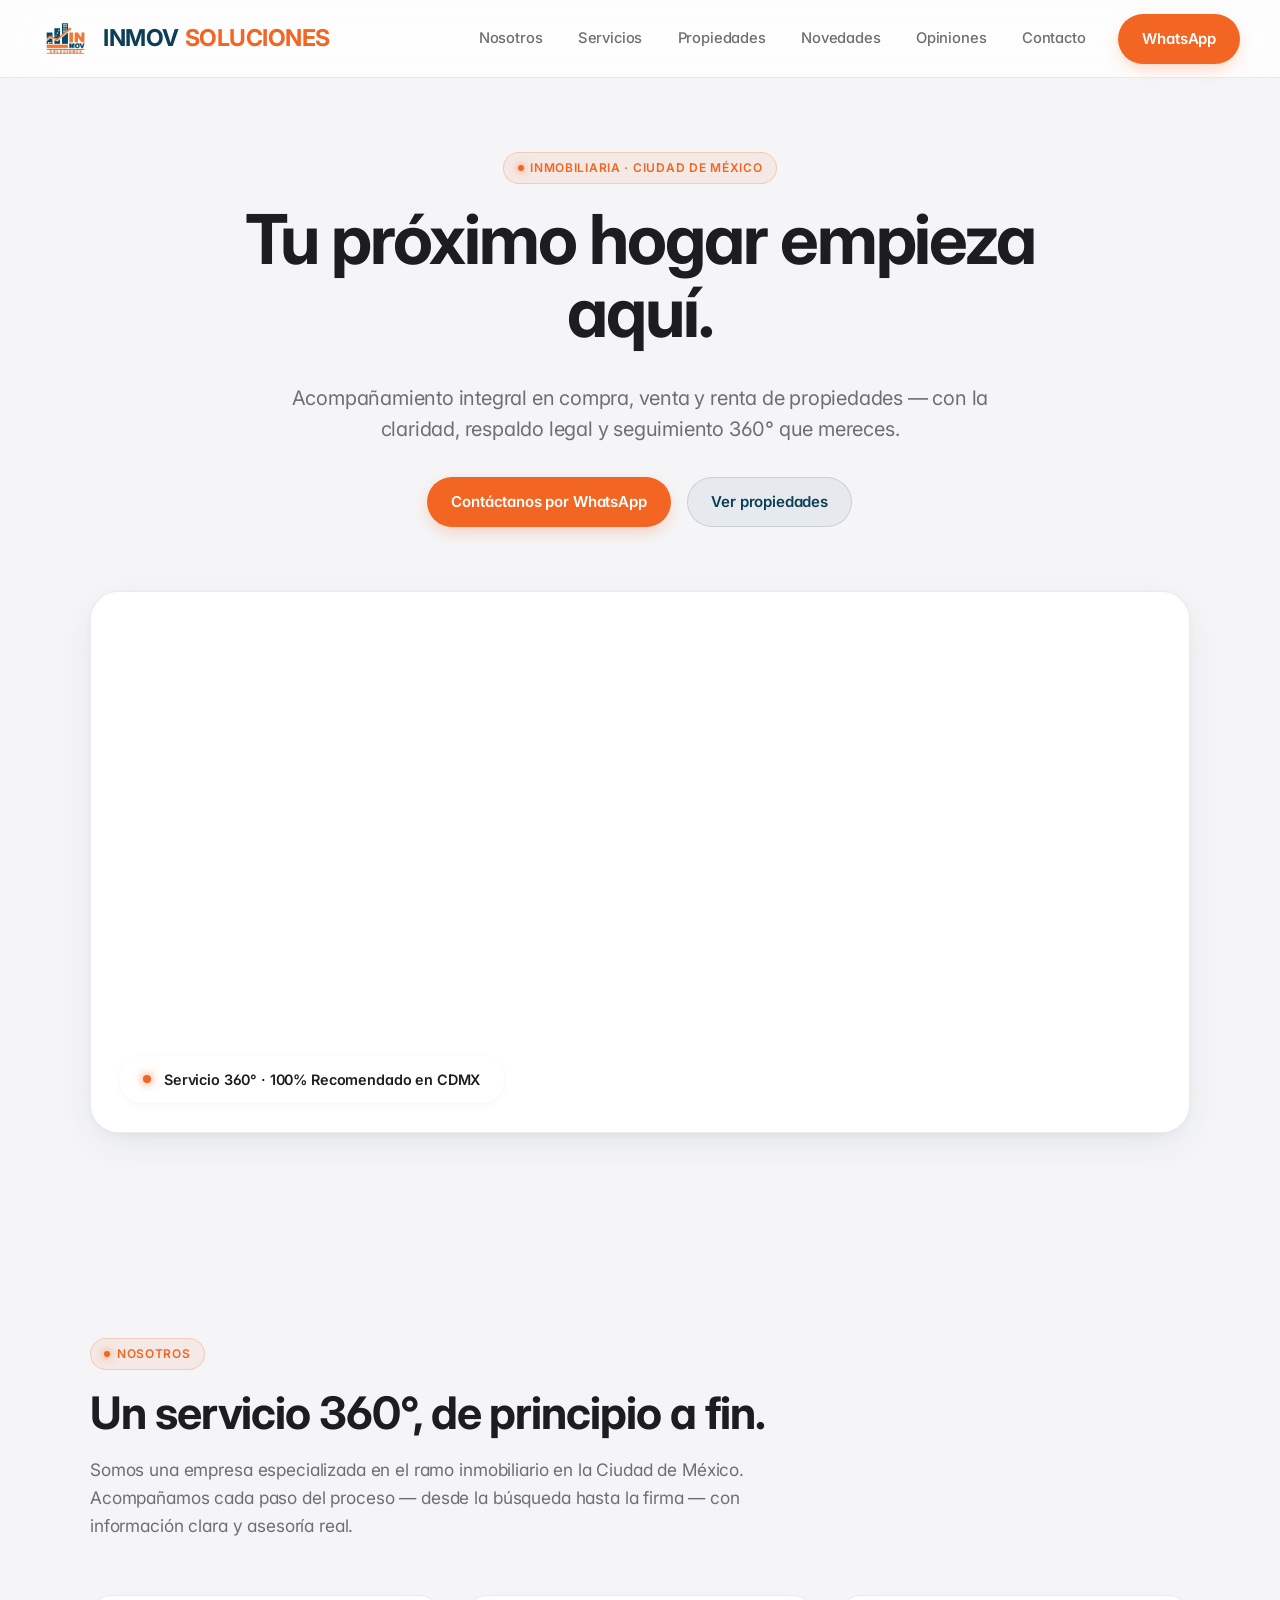
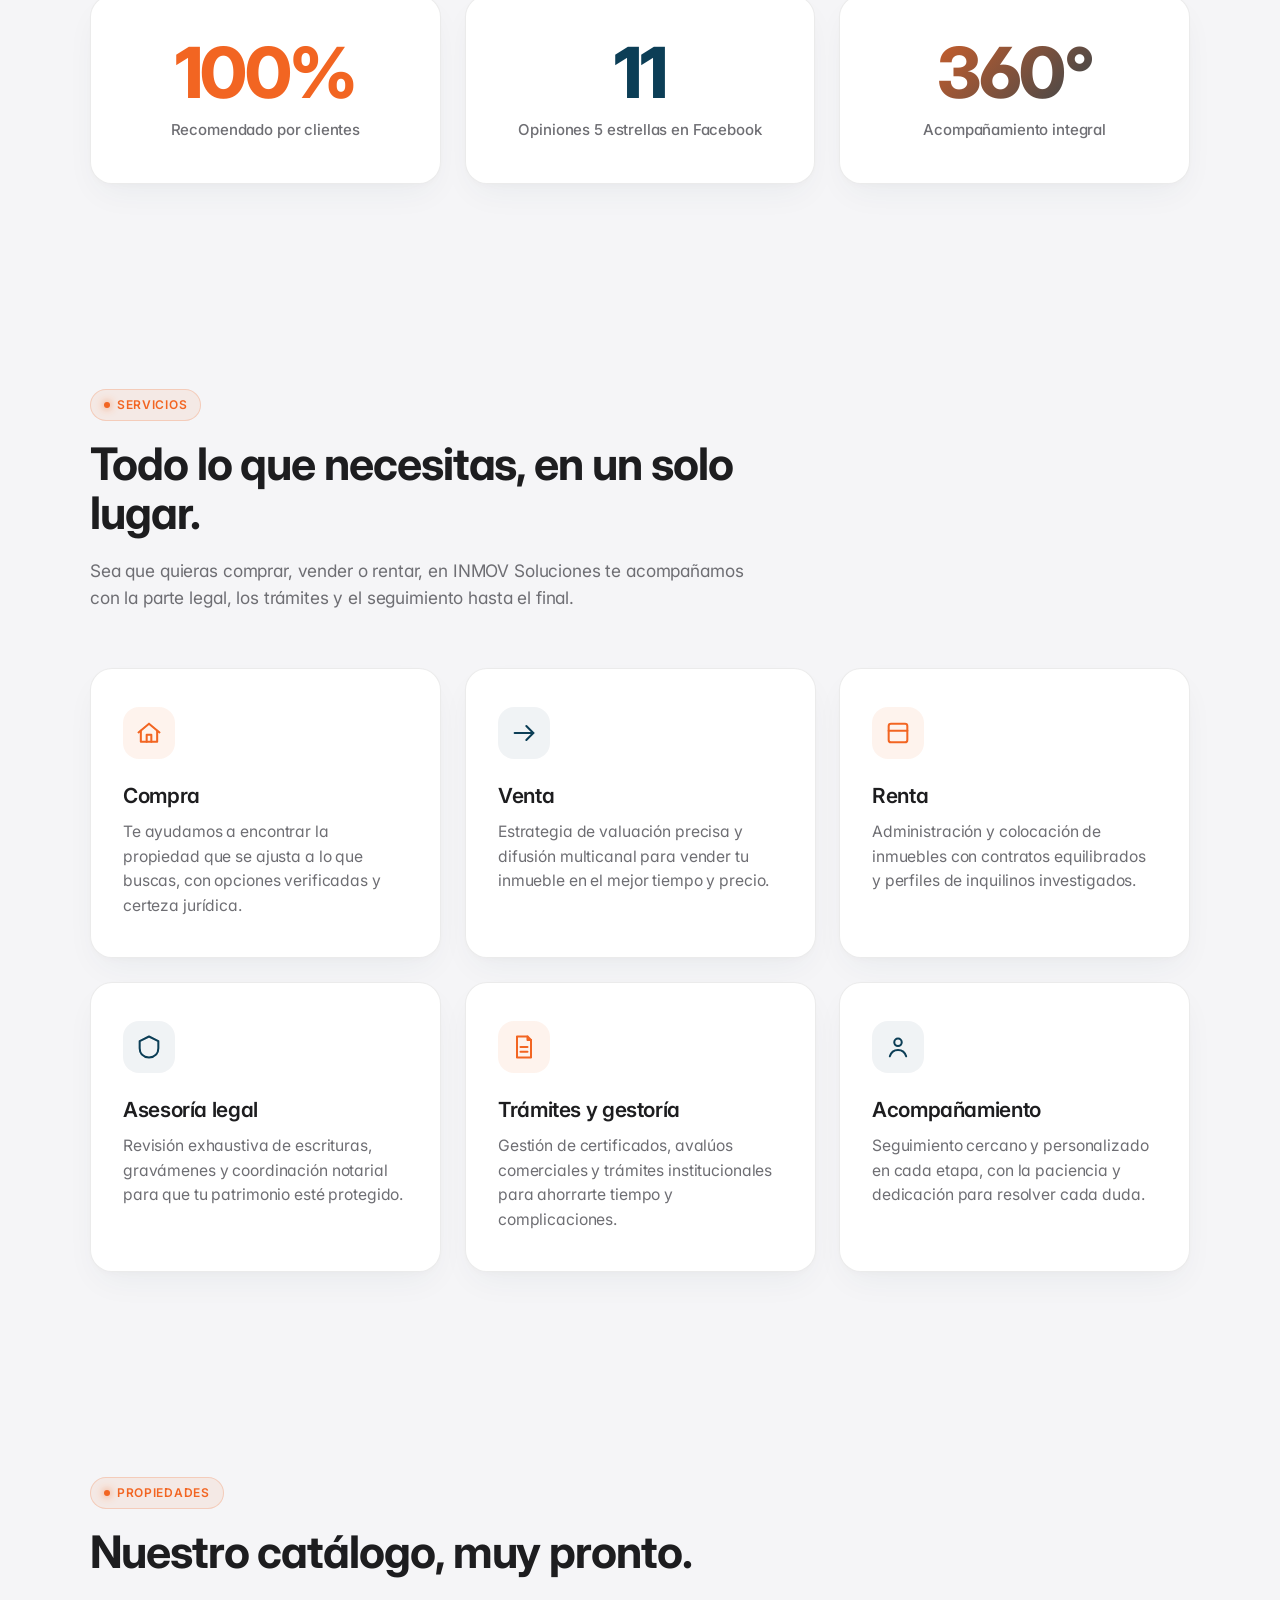
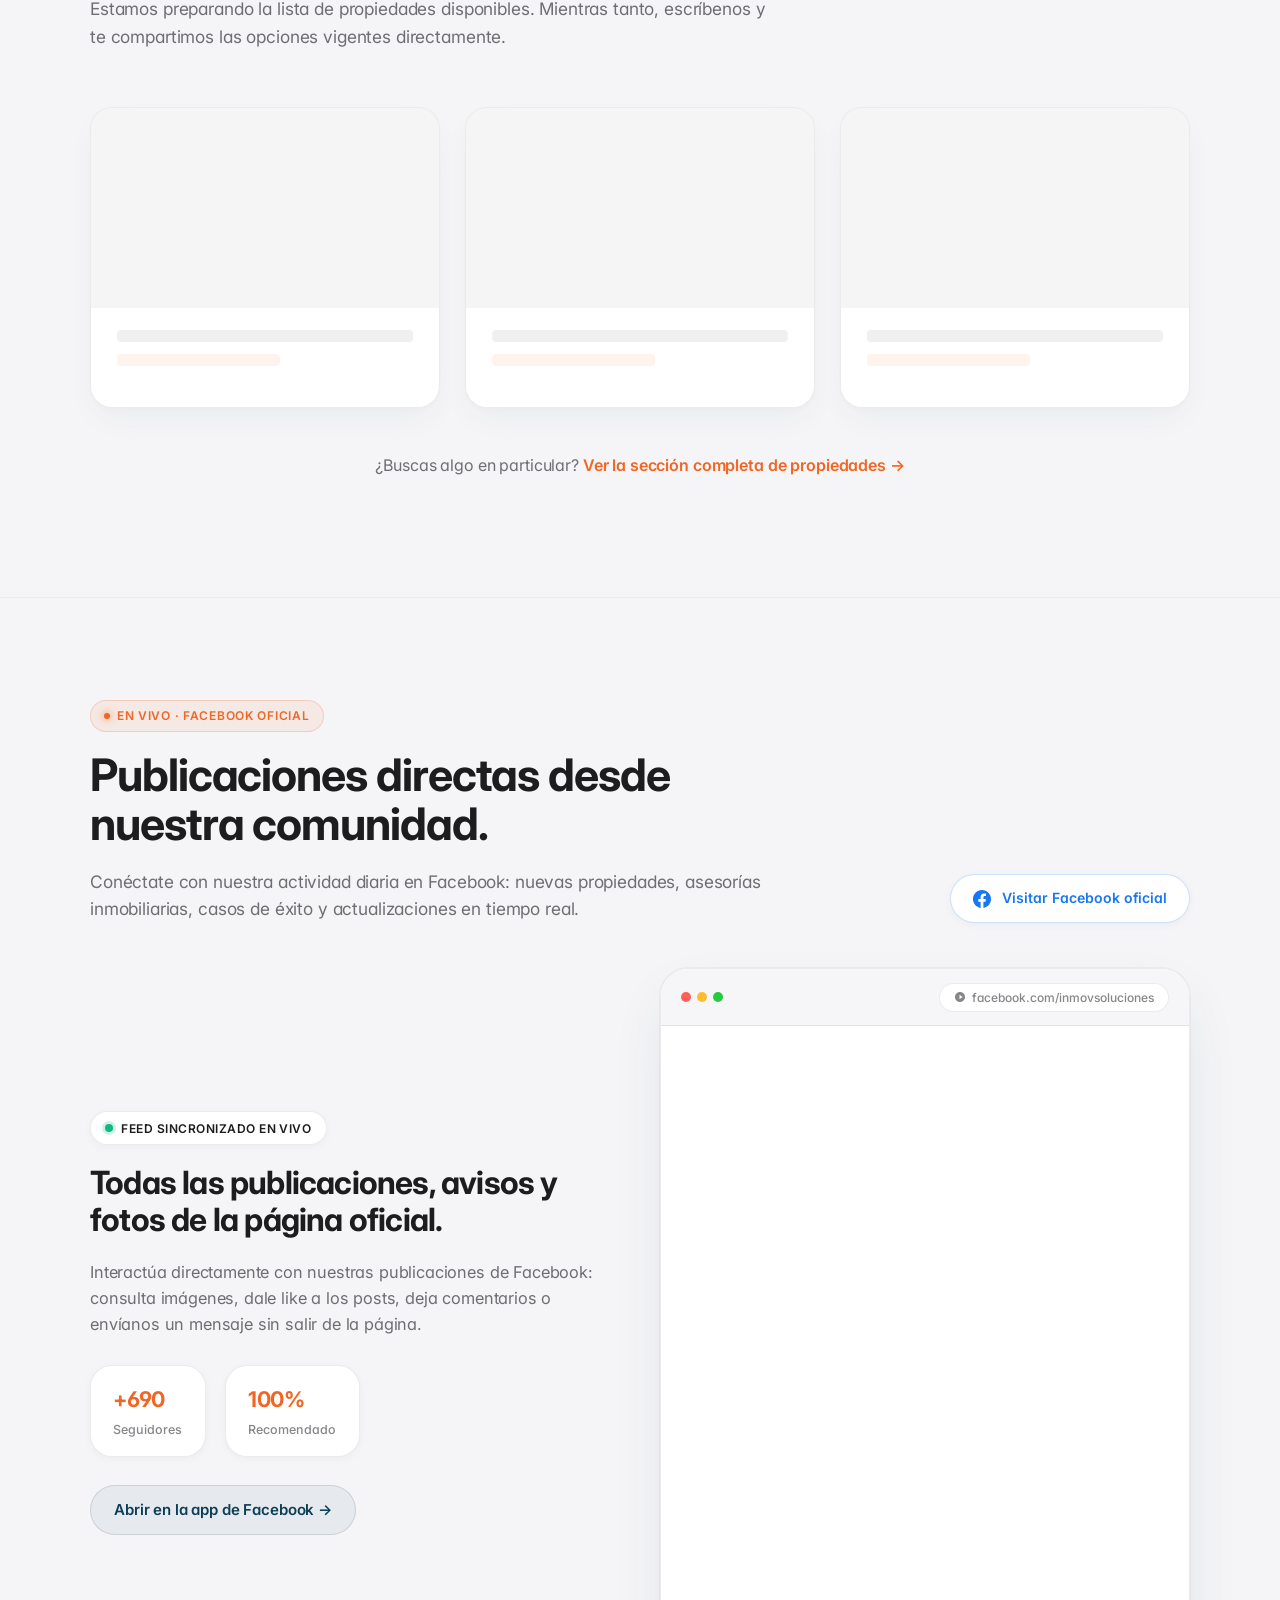
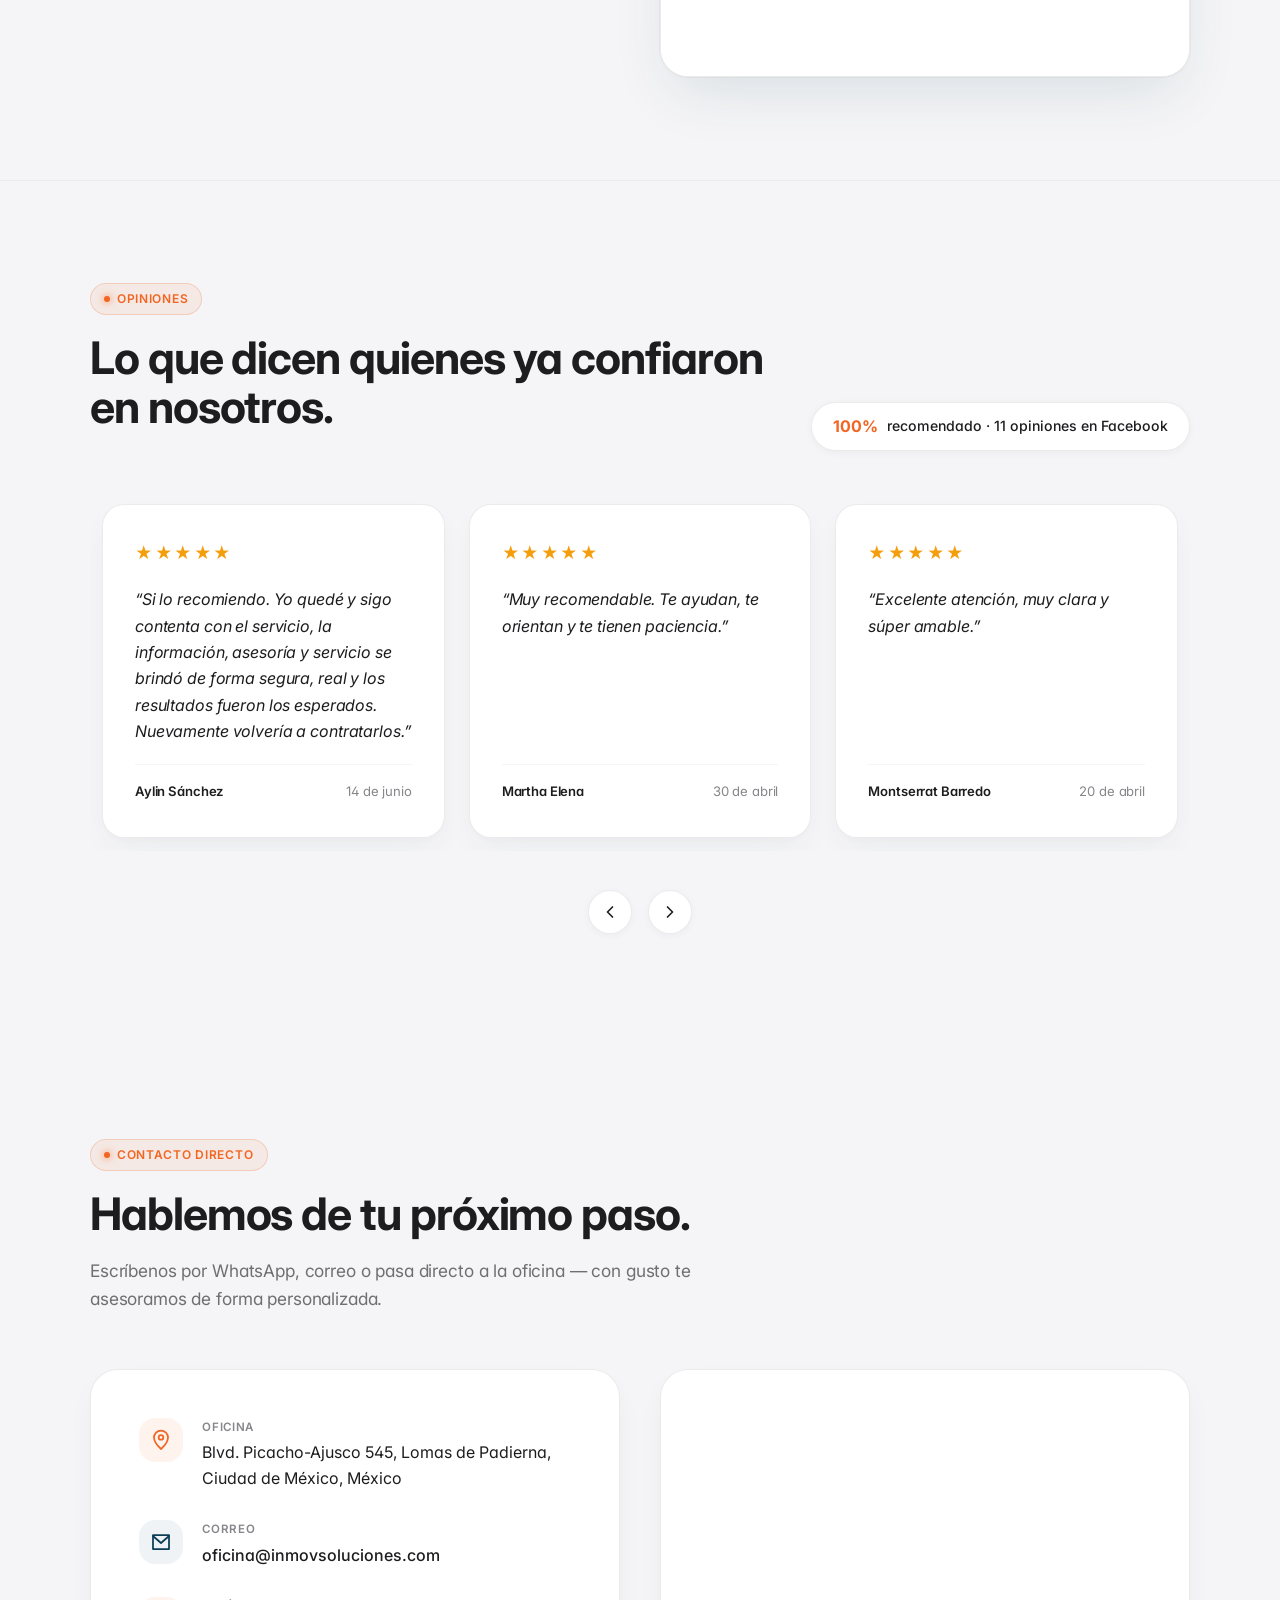
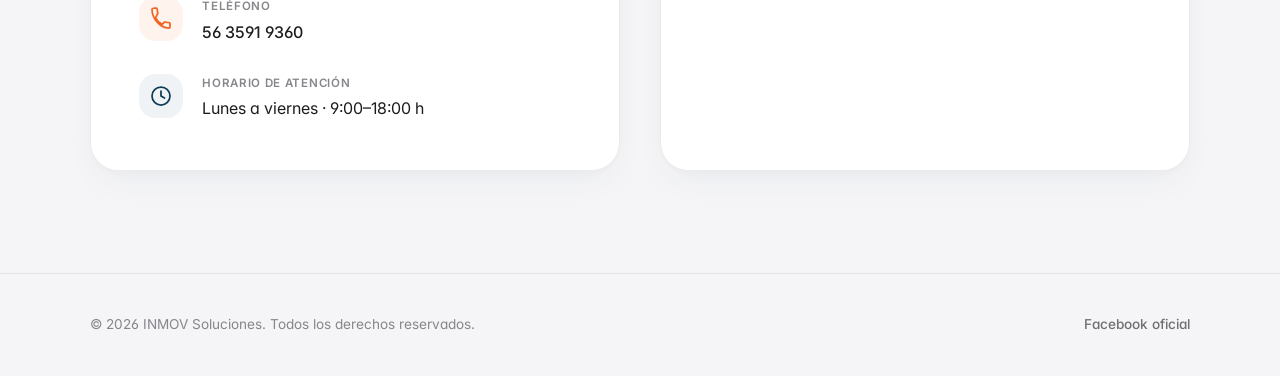
==== index.html @ 751953fe "fix notarial" ====
<!DOCTYPE html>
<html lang="es">
<head>
<meta charset="UTF-8">
<meta name="viewport" content="width=device-width, initial-scale=1.0">
<title>INMOV Soluciones | Inmobiliaria en CDMX — Servicio 360°</title>
<meta name="description" content="INMOV Soluciones: compra, venta, renta, asesoría legal y trámites inmobiliarios en Ciudad de México. Servicio 360° recomendado por el 100% de nuestros clientes.">
<link rel="preconnect" href="https://fonts.googleapis.com">
<link rel="preconnect" href="https://fonts.gstatic.com" crossorigin>
<link rel="stylesheet" href="https://fonts.googleapis.com/css2?family=Inter:wght@400;500;600;700;800&display=swap">
<link rel="stylesheet" href="css/style.css">
</head>
<body>

  <!-- ================= HEADER (APPLE FROSTED CHROME) ================= -->
  <header class="site-header">
    <a href="#inicio" class="brand">
      <img src="assets/img/logo.png" alt="INMOV Soluciones" class="brand-logo">
      <span class="brand-text">INMOV<em>SOLUCIONES</em></span>
    </a>
    <button class="nav-toggle" aria-label="Abrir menú" aria-expanded="false">
      <span></span>
    </button>
    <nav class="primary-nav">
      <a href="#nosotros">Nosotros</a>
      <a href="#servicios">Servicios</a>
      <a href="#propiedades">Propiedades</a>
      <a href="#novedades">Novedades</a>
      <a href="#opiniones">Opiniones</a>
      <a href="#contacto">Contacto</a>
      <a href="https://wa.me/525635919360" target="_blank" rel="noopener" class="btn btn-primary">WhatsApp</a>
    </nav>
  </header>

  <!-- ================= HERO (APPLE SHOWCASE STYLE) ================= -->
  <section class="hero" id="inicio">
    <div class="container hero-container">
      <div class="hero-content reveal">
        <span class="eyebrow">Inmobiliaria · Ciudad de México</span>
        <h2>Tu próximo hogar empieza aquí.</h2>
        <p>Acompañamiento integral en compra, venta y renta de propiedades — con la claridad, respaldo legal y seguimiento 360° que mereces.</p>
        <div class="hero-actions">
          <a href="https://wa.me/525635919360" target="_blank" rel="noopener" class="btn btn-primary">
            Contáctanos por WhatsApp
          </a>
          <a href="propiedades.html" class="btn btn-secondary">Ver propiedades</a>
        </div>
      </div>

      <div class="hero-showcase reveal">
        <div class="hero-photo" style="background-image:url('https://images.unsplash.com/photo-1600585154340-be6161a56a0c?auto=format&fit=crop&w=1800&q=80')"></div>
        <div class="hero-glass-badge">
          <span class="dot"></span>
          <span>Servicio 360° · 100% Recomendado en CDMX</span>
        </div>
      </div>
    </div>
  </section>

  <!-- ================= NOSOTROS / STATS ================= -->
  <section id="nosotros">
    <div class="container">
      <div class="section-head reveal">
        <span class="eyebrow">Nosotros</span>
        <h3>Un servicio 360°, de principio a fin.</h3>
        <p>Somos una empresa especializada en el ramo inmobiliario en la Ciudad de México. Acompañamos cada paso del proceso — desde la búsqueda hasta la firma — con información clara y asesoría real.</p>
      </div>

      <div class="stats reveal reveal-stagger">
        <div class="stat" style="--i:0">
          <div class="num" data-target="100" data-suffix="%">0%</div>
          <div class="label">Recomendado por clientes</div>
        </div>
        <div class="stat" style="--i:1">
          <div class="num" data-target="11" data-suffix="">0</div>
          <div class="label">Opiniones 5 estrellas en Facebook</div>
        </div>
        <div class="stat" style="--i:2">
          <div class="num" data-target="360" data-suffix="°">0°</div>
          <div class="label">Acompañamiento integral</div>
        </div>
      </div>
    </div>
  </section>

  <!-- ================= SERVICIOS (APPLE BENTO GRID) ================= -->
  <section class="servicios" id="servicios">
    <div class="container">
      <div class="section-head reveal">
        <span class="eyebrow">Servicios</span>
        <h3>Todo lo que necesitas, en un solo lugar.</h3>
        <p>Sea que quieras comprar, vender o rentar, en INMOV Soluciones te acompañamos con la parte legal, los trámites y el seguimiento hasta el final.</p>
      </div>

      <div class="servicios-grid reveal reveal-stagger">
        <article class="servicio-card" style="--i:0">
          <svg class="icon" viewBox="0 0 24 24" fill="none" stroke="currentColor" stroke-width="1.75" stroke-linecap="round" stroke-linejoin="round"><path d="M3 11.5 12 4l9 7.5"/><path d="M5 10v9.5h14V10"/><path d="M10 19.5v-6h4v6"/></svg>
          <h4>Compra</h4>
          <p>Te ayudamos a encontrar la propiedad que se ajusta a lo que buscas, con opciones verificadas y certeza jurídica.</p>
        </article>
        <article class="servicio-card" style="--i:1">
          <svg class="icon" viewBox="0 0 24 24" fill="none" stroke="currentColor" stroke-width="1.75" stroke-linecap="round" stroke-linejoin="round"><path d="M4 12h16"/><path d="M14 6l6 6-6 6"/></svg>
          <h4>Venta</h4>
          <p>Estrategia de valuación precisa y difusión multicanal para vender tu inmueble en el mejor tiempo y precio.</p>
        </article>
        <article class="servicio-card" style="--i:2">
          <svg class="icon" viewBox="0 0 24 24" fill="none" stroke="currentColor" stroke-width="1.75" stroke-linecap="round" stroke-linejoin="round"><rect x="4" y="4" width="16" height="16" rx="2"/><path d="M4 10h16"/></svg>
          <h4>Renta</h4>
          <p>Administración y colocación de inmuebles con contratos equilibrados y perfiles de inquilinos investigados.</p>
        </article>
        <article class="servicio-card" style="--i:3">
          <svg class="icon" viewBox="0 0 24 24" fill="none" stroke="currentColor" stroke-width="1.75" stroke-linecap="round" stroke-linejoin="round"><path d="M12 3 4 7v6c0 5 3.5 7.5 8 8 4.5-.5 8-3 8-8V7z"/></svg>
          <h4>Asesoría legal</h4>
          <p>Revisión exhaustiva de escrituras, gravámenes y coordinación notarial para que tu patrimonio esté protegido.</p>
        </article>
        <article class="servicio-card" style="--i:4">
          <svg class="icon" viewBox="0 0 24 24" fill="none" stroke="currentColor" stroke-width="1.75" stroke-linecap="round" stroke-linejoin="round"><path d="M6 3h9l3 3v15H6z"/><path d="M15 3v3h3"/><path d="M9 12h6M9 16h6"/></svg>
          <h4>Trámites y gestoría</h4>
          <p>Gestión de certificados, avalúos comerciales y trámites institucionales para ahorrarte tiempo y complicaciones.</p>
        </article>
        <article class="servicio-card" style="--i:5">
          <svg class="icon" viewBox="0 0 24 24" fill="none" stroke="currentColor" stroke-width="1.75" stroke-linecap="round" stroke-linejoin="round"><circle cx="12" cy="8" r="3.2"/><path d="M5 20c1-3.5 4-5.5 7-5.5s6 2 7 5.5"/></svg>
          <h4>Acompañamiento</h4>
          <p>Seguimiento cercano y personalizado en cada etapa, con la paciencia y dedicación para resolver cada duda.</p>
        </article>
      </div>
    </div>
  </section>

  <!-- ================= PROPIEDADES (PREVIEW) ================= -->
  <section class="propiedades-preview" id="propiedades">
    <div class="container">
      <div class="section-head reveal">
        <span class="eyebrow">Propiedades</span>
        <h3>Nuestro catálogo, muy pronto.</h3>
        <p>Estamos preparando la lista de propiedades disponibles. Mientras tanto, escríbenos y te compartimos las opciones vigentes directamente.</p>
      </div>

      <div class="skeleton-grid reveal reveal-stagger">
        <div class="skeleton-card" style="--i:0"><div class="skeleton-photo"></div><div class="skeleton-lines"><div class="skeleton-line"></div><div class="skeleton-line short"></div></div></div>
        <div class="skeleton-card" style="--i:1"><div class="skeleton-photo"></div><div class="skeleton-lines"><div class="skeleton-line"></div><div class="skeleton-line short"></div></div></div>
        <div class="skeleton-card" style="--i:2"><div class="skeleton-photo"></div><div class="skeleton-lines"><div class="skeleton-line"></div><div class="skeleton-line short"></div></div></div>
      </div>

      <p class="preview-note reveal">
        ¿Buscas algo en particular? <a href="propiedades.html">Ver la sección completa de propiedades →</a>
      </p>
    </div>
  </section>

  <!-- ================= NOVEDADES FACEBOOK (APPLE ENCLOSURE & LIVE PLUGIN) ================= -->
  <section class="facebook-posts" id="novedades">
    <div class="container">
      <div class="fb-posts-head reveal">
        <div class="section-head" style="margin-bottom:0">
          <span class="eyebrow">En vivo · Facebook Oficial</span>
          <h3>Publicaciones directas desde nuestra comunidad.</h3>
          <p>Conéctate con nuestra actividad diaria en Facebook: nuevas propiedades, asesorías inmobiliarias, casos de éxito y actualizaciones en tiempo real.</p>
        </div>
        <a href="https://www.facebook.com/inmovsoluciones/?locale=es_LA" target="_blank" rel="noopener" class="btn-fb-official">
          <svg width="18" height="18" viewBox="0 0 24 24" fill="currentColor"><path d="M24 12.073c0-6.627-5.373-12-12-12s-12 5.373-12 12c0 5.99 4.388 10.954 10.125 11.854v-8.385H7.078v-3.47h3.047V9.43c0-3.007 1.792-4.669 4.533-4.669 1.312 0 2.686.235 2.686.235v2.953H15.83c-1.491 0-1.956.925-1.956 1.874v2.25h3.328l-.532 3.47h-2.796v8.385C19.612 23.027 24 18.062 24 12.073z"/></svg>
          <span>Visitar Facebook oficial</span>
        </a>
      </div>

      <!-- Apple Showcase Container for Live Facebook Feed -->
      <div class="fb-showcase-wrapper reveal">
        <div class="fb-showcase-sidebar">
          <div class="fb-brand-pill">
            <span class="live-dot"></span>
            <span>Feed sincronizado en vivo</span>
          </div>
          <h4>Todas las publicaciones, avisos y fotos de la página oficial.</h4>
          <p>Interactúa directamente con nuestras publicaciones de Facebook: consulta imágenes, dale like a los posts, deja comentarios o envíanos un mensaje sin salir de la página.</p>
          <div class="fb-sidebar-badges">
            <div class="fb-mini-stat">
              <strong>+690</strong>
              <span>Seguidores</span>
            </div>
            <div class="fb-mini-stat">
              <strong>100%</strong>
              <span>Recomendado</span>
            </div>
          </div>
          <a href="https://www.facebook.com/inmovsoluciones/?locale=es_LA" target="_blank" rel="noopener" class="btn btn-secondary fb-sidebar-btn">
            Abrir en la app de Facebook →
          </a>
        </div>

        <div class="fb-showcase-frame">
          <div class="fb-window-bar">
            <div class="apple-dots">
              <span></span><span></span><span></span>
            </div>
            <div class="fb-url-pill">
              <svg width="12" height="12" viewBox="0 0 24 24" fill="currentColor"><path d="M12 2C6.48 2 2 6.48 2 12s4.48 10 10 10 10-4.48 10-10S17.52 2 12 2zm-1 14.5v-9l6 4.5-6 4.5z"/></svg>
              facebook.com/inmovsoluciones
            </div>
          </div>
          <div class="fb-iframe-container">
            <iframe 
              src="https://www.facebook.com/plugins/page.php?href=https%3A%2F%2Fwww.facebook.com%2Finmovsoluciones&tabs=timeline&width=500&height=650&small_header=false&adapt_container_width=true&hide_cover=false&show_facepile=true&appId" 
              width="100%" 
              height="650" 
              style="border:none;overflow:hidden" 
              scrolling="no" 
              frameborder="0" 
              allowfullscreen="true" 
              allow="autoplay; clipboard-write; encrypted-media; picture-in-picture; web-share"
              loading="lazy"
              title="Feed oficial de Facebook de INMOV Soluciones">
            </iframe>
          </div>
        </div>
      </div>
    </div>
  </section>

  <!-- ================= OPINIONES (APPLE INTERACTIVE CAROUSEL) ================= -->
  <section id="opiniones">
    <div class="container">
      <div class="opiniones-head reveal">
        <div class="section-head" style="margin-bottom:0">
          <span class="eyebrow">Opiniones</span>
          <h3>Lo que dicen quienes ya confiaron en nosotros.</h3>
        </div>
        <div class="rec-badge">
          <strong>100%</strong> recomendado · 11 opiniones en Facebook
        </div>
      </div>

      <div class="carousel reveal" id="opiniones-carousel" aria-label="Carrusel de opiniones de clientes">
        <div class="carousel-track"><!-- se llena dinámicamente desde data.js --></div>
      </div>

      <div class="carousel-controls reveal">
        <button class="carousel-prev" aria-label="Testimonio anterior">
          <svg width="20" height="20" viewBox="0 0 24 24" fill="none" stroke="currentColor" stroke-width="2" stroke-linecap="round" stroke-linejoin="round"><path d="M15 18l-6-6 6-6"/></svg>
        </button>
        <button class="carousel-next" aria-label="Siguiente testimonio">
          <svg width="20" height="20" viewBox="0 0 24 24" fill="none" stroke="currentColor" stroke-width="2" stroke-linecap="round" stroke-linejoin="round"><path d="M9 18l6-6-6-6"/></svg>
        </button>
      </div>
    </div>
  </section>

  <!-- ================= CONTACTO ================= -->
  <section class="contacto" id="contacto">
    <div class="container">
      <div class="section-head reveal">
        <span class="eyebrow">Contacto Directo</span>
        <h3>Hablemos de tu próximo paso.</h3>
        <p>Escríbenos por WhatsApp, correo o pasa directo a la oficina — con gusto te asesoramos de forma personalizada.</p>
      </div>

      <div class="contacto-grid reveal">
        <div class="contacto-card">
          <ul class="contacto-list">
            <li>
              <svg class="icon" viewBox="0 0 24 24" fill="none" stroke="currentColor" stroke-width="1.75" stroke-linecap="round" stroke-linejoin="round"><path d="M12 21s-7-6.2-7-11.4A7 7 0 0 1 12 2.6a7 7 0 0 1 7 6.9C19 14.8 12 21 12 21z"/><circle cx="12" cy="9.4" r="2.3"/></svg>
              <div>
                <span class="label">Oficina</span>
                Blvd. Picacho-Ajusco 545, Lomas de Padierna,<br>Ciudad de México, México
              </div>
            </li>
            <li>
              <svg class="icon" viewBox="0 0 24 24" fill="none" stroke="currentColor" stroke-width="1.75" stroke-linecap="round" stroke-linejoin="round"><path d="M4 5h16v14H4z"/><path d="m4 6 8 7 8-7"/></svg>
              <div>
                <span class="label">Correo</span>
                <a href="mailto:oficina@inmovsoluciones.com">oficina@inmovsoluciones.com</a>
              </div>
            </li>
            <li>
              <svg class="icon" viewBox="0 0 24 24" fill="none" stroke="currentColor" stroke-width="1.75" stroke-linecap="round" stroke-linejoin="round"><path d="M6.6 10.8a15.5 15.5 0 0 0 6.6 6.6l2.2-2.2c.3-.3.7-.4 1-.2 1.1.4 2.3.6 3.6.6.6 0 1 .4 1 1V20c0 .6-.4 1-1 1C11.6 21 3 12.4 3 2c0-.6.4-1 1-1h3.2c.6 0 1 .4 1 1 0 1.3.2 2.5.6 3.6.1.4 0 .8-.2 1z"/></svg>
              <div>
                <span class="label">Teléfono</span>
                <a href="tel:+525635919360">56 3591 9360</a>
              </div>
            </li>
            <li>
              <svg class="icon" viewBox="0 0 24 24" fill="none" stroke="currentColor" stroke-width="1.75" stroke-linecap="round" stroke-linejoin="round"><circle cx="12" cy="12" r="9"/><path d="M12 7v5l3.5 2"/></svg>
              <div>
                <span class="label">Horario de Atención</span>
                Lunes a viernes · 9:00–18:00 h
              </div>
            </li>
          </ul>
        </div>

        <div class="map-frame">
          <iframe
            src="https://www.google.com/maps?q=Blvd.+Picacho-Ajusco+545,+Lomas+de+Padierna,+Ciudad+de+M%C3%A9xico&output=embed"
            title="Ubicación de INMOV Soluciones"
            loading="lazy"
            referrerpolicy="no-referrer-when-downgrade">
          </iframe>
        </div>
      </div>
    </div>
  </section>

  <!-- ================= FOOTER ================= -->
  <footer class="site-footer">
    <div class="container footer-row">
      <span>© <span data-year>2026</span> INMOV Soluciones. Todos los derechos reservados.</span>
      <a href="https://www.facebook.com/inmovsoluciones" target="_blank" rel="noopener">Facebook oficial</a>
    </div>
  </footer>

  <!-- ================= BACK TO TOP ================= -->
  <button class="back-to-top" aria-label="Volver arriba">
    <svg width="20" height="20" viewBox="0 0 24 24" fill="none" stroke="currentColor" stroke-width="2" stroke-linecap="round" stroke-linejoin="round"><path d="M18 15l-6-6-6 6"/></svg>
  </button>

  <script src="js/data.js?v=2.1"></script>
  <script src="js/main.js?v=2.1"></script>
</body>
</html>
---- css/style.css ----
/* ==========================================================================
   INMOV SOLUCIONES — Apple Design System
   Principles based on Emil Kowalski's apple-design skill:
   - Instant response (kill latency, active feedback)
   - Direct manipulation & fluid spring physics
   - Translucent materials, blur & depth hierarchy
   - Typography optical sizing, size-specific tracking & leading
   - High craft, restraint, and accessibility
   Brand colors: INMOV Orange (primary) & INMOV Navy Blue (secondary)
   ========================================================================== */

@import url('https://fonts.googleapis.com/css2?family=Inter:wght@300;400;500;600;700;800&family=Space+Grotesk:wght@500;600;700&display=swap');

:root {
  /* ---------------- INMOV Brand Colors ---------------- */
  --orange:          #F26522;
  --orange-hover:    #D85213;
  --orange-active:   #BF4309;
  --orange-subtle:   rgba(242, 101, 34, 0.08);
  --orange-border:   rgba(242, 101, 34, 0.22);
  --orange-glow:     rgba(242, 101, 34, 0.28);
  --orange-tint:     rgba(242, 101, 34, 0.04);

  --blue:            #0C3E56;
  --blue-hover:      #093144;
  --blue-dark:       #072433;
  --blue-subtle:     rgba(12, 62, 86, 0.06);
  --blue-border:     rgba(12, 62, 86, 0.14);
  --blue-glow:       rgba(12, 62, 86, 0.2);

  /* ---------------- Apple Neutrals & Canvas ---------------- */
  --bg-canvas:       #F5F5F7;
  --bg-card:         #FFFFFF;
  --bg-card-subtle:  #FAFAFC;
  --bg-hero-frame:   #FFFFFF;

  --text-primary:    #1D1D1F;
  --text-secondary:  #6E6E73;
  --text-tertiary:   #86868B;
  --text-on-dark:    #FFFFFF;
  --text-on-orange:  #FFFFFF;

  --line:            rgba(0, 0, 0, 0.08);
  --line-subtle:     rgba(0, 0, 0, 0.04);
  --line-specular:   rgba(255, 255, 255, 0.85);

  /* ---------------- Apple Materials (Translucency) ---------------- */
  --nav-material:    rgba(255, 255, 255, 0.82);
  --glass-material:  rgba(255, 255, 255, 0.78);
  --glass-blur:      saturate(180%) blur(20px);
  --glass-blur-sm:   saturate(160%) blur(12px);

  /* ---------------- Apple Depth & Ambient Shadows ---------------- */
  --shadow-sm:       0 2px 8px rgba(0, 0, 0, 0.04);
  --shadow-card:     0 2px 6px rgba(0, 0, 0, 0.02), 0 14px 34px -8px rgba(12, 62, 86, 0.06);
  --shadow-card-hover: 0 4px 16px rgba(0, 0, 0, 0.04), 0 22px 50px -10px rgba(12, 62, 86, 0.12);
  --shadow-button:   0 6px 18px -4px rgba(242, 101, 34, 0.35);
  --shadow-hero:     0 12px 40px -10px rgba(12, 62, 86, 0.12), 0 2px 10px rgba(0, 0, 0, 0.04);

  /* ---------------- Apple Fluid Physics & Springs ---------------- */
  --ease-apple:      cubic-bezier(0.32, 0.72, 0, 1);
  --ease-spring:     cubic-bezier(0.34, 1.32, 0.64, 1);
  --ease-smooth:     cubic-bezier(0.25, 0.1, 0.25, 1);
  --duration-fast:   120ms;
  --duration-normal: 280ms;
  --duration-slow:   450ms;

  /* ---------------- Geometry & Radii ---------------- */
  --radius-pill:     9999px;
  --radius-hero:     28px;
  --radius-card:     22px;
  --radius-squircle: 16px;
  --radius-sm:       12px;
  --container:       1180px;

  /* ---------------- Typography Stack ---------------- */
  --font-apple:      -apple-system, BlinkMacSystemFont, "SF Pro Display", "SF Pro Text", "Inter", "Helvetica Neue", sans-serif;
  --font-mono:       "SF Mono", Menlo, Monaco, Consolas, monospace;
}

/* ==========================================================================
   RESET & FOUNDATIONS
   ========================================================================== */

*, *::before, *::after {
  box-sizing: border-box;
}

html {
  scroll-behavior: smooth;
  touch-action: manipulation; /* Kill 300ms mobile tap delay */
  -webkit-text-size-adjust: 100%;
}

body {
  margin: 0;
  background-color: var(--bg-canvas);
  background-image: 
    radial-gradient(circle at 0% 0%, rgba(242, 101, 34, 0.06) 0%, transparent 45%),
    radial-gradient(circle at 100% 100%, rgba(12, 62, 86, 0.05) 0%, transparent 50%),
    radial-gradient(ellipse at 50% 20%, rgba(255, 255, 255, 0.6) 0%, transparent 80%);
  background-attachment: fixed;
  color: var(--text-primary);
  font-family: var(--font-apple);
  font-size: 16px;
  line-height: 1.6;
  -webkit-font-smoothing: antialiased;
  -moz-osx-font-smoothing: grayscale;
  overflow-x: hidden;
  font-feature-settings: "cv02", "cv03", "cv04", "cv11";
}

img {
  max-width: 100%;
  display: block;
}

a {
  color: inherit;
  text-decoration: none;
}

/* ==========================================================================
   TYPOGRAPHY (OPTICAL SIZING, SIZE-SPECIFIC TRACKING & LEADING)
   ========================================================================== */

h1, h2, h3, h4 {
  font-family: var(--font-apple);
  color: var(--text-primary);
  margin: 0 0 0.45em;
}

/* Large display headline: tighter optical tracking and leading */
h1 {
  font-size: clamp(2.6rem, 5.8vw, 4.2rem);
  font-weight: 700;
  letter-spacing: -0.03em;
  line-height: 1.06;
}

/* Section headlines */
h2 {
  font-size: clamp(2.2rem, 4.8vw, 3.4rem);
  font-weight: 700;
  letter-spacing: -0.026em;
  line-height: 1.08;
}

h3 {
  font-size: clamp(1.8rem, 3.4vw, 2.5rem);
  font-weight: 600;
  letter-spacing: -0.02em;
  line-height: 1.15;
}

h4 {
  font-size: 1.25rem;
  font-weight: 600;
  letter-spacing: -0.014em;
  line-height: 1.25;
}

p {
  color: var(--text-secondary);
  font-size: 1.05rem;
  letter-spacing: -0.008em;
  line-height: 1.6;
  margin-top: 0;
  margin-bottom: 1em;
}

/* Optical Eyebrow Pill Badge */
.eyebrow {
  font-size: 0.75rem;
  font-weight: 600;
  letter-spacing: 0.06em;
  text-transform: uppercase;
  color: var(--orange);
  background: var(--orange-subtle);
  border: 1px solid var(--orange-border);
  padding: 0.45em 1.1em;
  border-radius: var(--radius-pill);
  display: inline-flex;
  align-items: center;
  gap: 0.55em;
  margin-bottom: 1.2rem;
  width: fit-content;
  backdrop-filter: var(--glass-blur-sm);
  -webkit-backdrop-filter: var(--glass-blur-sm);
}

.eyebrow::before {
  content: '';
  width: 6px;
  height: 6px;
  border-radius: 50%;
  background-color: var(--orange);
  box-shadow: 0 0 8px var(--orange);
  display: inline-block;
}

.container {
  max-width: var(--container);
  margin: 0 auto;
  padding: 0 clamp(1.25rem, 4vw, 2.5rem);
}

section {
  padding: clamp(5rem, 8vw, 7.5rem) 0;
  position: relative;
}

/* ==========================================================================
   APPLE TRANSLUCENT NAVIGATION (FROSTED GLASS CHROME)
   ========================================================================== */

.site-header {
  position: fixed;
  top: 0;
  left: 0;
  right: 0;
  z-index: 1000;
  background: var(--nav-material);
  backdrop-filter: var(--glass-blur);
  -webkit-backdrop-filter: var(--glass-blur);
  border-bottom: 1px solid var(--line);
  padding: 0.85rem clamp(1.25rem, 4vw, 2.5rem);
  display: flex;
  align-items: center;
  justify-content: space-between;
  transition: padding var(--duration-normal) var(--ease-apple),
              background var(--duration-normal) var(--ease-apple),
              box-shadow var(--duration-normal) var(--ease-apple);
}

.site-header.is-scrolled {
  background: rgba(255, 255, 255, 0.9);
  box-shadow: 0 4px 20px rgba(0, 0, 0, 0.04);
  padding: 0.65rem clamp(1.25rem, 4vw, 2.5rem);
}

.brand {
  display: flex;
  align-items: center;
  gap: 0.85em;
  user-select: none;
  -webkit-user-select: none;
  transition: transform var(--duration-fast) var(--ease-apple);
}

.brand:active {
  transform: scale(0.98);
}

.brand-logo {
  height: 42px;
  width: auto;
  transition: height var(--duration-normal) var(--ease-apple);
}

.is-scrolled .brand-logo {
  height: 36px;
}

.brand-text {
  font-family: var(--font-apple);
  font-weight: 700;
  font-size: clamp(1.2rem, 2vw, 1.45rem);
  letter-spacing: -0.02em;
  color: var(--blue);
  line-height: 1;
  white-space: nowrap;
}

.brand-text em {
  color: var(--orange);
  font-style: normal;
  margin-left: 0.25em;
}

nav.primary-nav {
  display: flex;
  align-items: center;
  gap: 1.8rem;
}

nav.primary-nav a:not(.btn) {
  font-size: 0.92rem;
  font-weight: 500;
  color: var(--text-secondary);
  letter-spacing: -0.01em;
  padding: 0.4rem 0.2rem;
  position: relative;
  transition: color var(--duration-fast) var(--ease-apple), transform var(--duration-fast) var(--ease-apple);
}

nav.primary-nav a:not(.btn):hover {
  color: var(--text-primary);
}

nav.primary-nav a:not(.btn):active {
  transform: scale(0.96);
}

nav.primary-nav a:not(.btn)::after {
  content: '';
  position: absolute;
  left: 0;
  bottom: 0;
  width: 100%;
  height: 2px;
  border-radius: 2px;
  background: var(--orange);
  transform: scaleX(0);
  transform-origin: right;
  transition: transform var(--duration-normal) var(--ease-apple);
}

nav.primary-nav a:not(.btn):hover::after {
  transform: scaleX(1);
  transform-origin: left;
}

/* Mobile Nav Toggle */
.nav-toggle {
  display: none;
  background: transparent;
  border: none;
  cursor: pointer;
  width: 40px;
  height: 40px;
  padding: 8px;
  position: relative;
  border-radius: var(--radius-sm);
  transition: background var(--duration-fast) var(--ease-apple), transform var(--duration-fast) var(--ease-apple);
}

.nav-toggle:active {
  transform: scale(0.92);
  background: rgba(0, 0, 0, 0.05);
}

.nav-toggle span,
.nav-toggle span::before,
.nav-toggle span::after {
  content: '';
  position: absolute;
  left: 10px;
  right: 10px;
  height: 2px;
  border-radius: 2px;
  background: var(--text-primary);
  transition: transform var(--duration-normal) var(--ease-apple), opacity var(--duration-normal) var(--ease-apple), top var(--duration-normal) var(--ease-apple);
}

.nav-toggle span {
  top: 19px;
}

.nav-toggle span::before {
  top: -7px;
  left: 0;
  right: 0;
}

.nav-toggle span::after {
  top: 7px;
  left: 0;
  right: 0;
}

.nav-toggle.is-open span {
  background: transparent;
}

.nav-toggle.is-open span::before {
  transform: translateY(7px) rotate(45deg);
  background: var(--orange);
}

.nav-toggle.is-open span::after {
  transform: translateY(-7px) rotate(-45deg);
  background: var(--orange);
}

/* ==========================================================================
   BUTTONS (INSTANT RESPONSE & TACTILE ACTIVE FEEDBACK)
   ========================================================================== */

.btn {
  display: inline-flex;
  align-items: center;
  justify-content: center;
  gap: 0.55em;
  font-family: var(--font-apple);
  font-weight: 600;
  font-size: 0.94rem;
  letter-spacing: -0.01em;
  padding: 0.78em 1.55em;
  border-radius: var(--radius-pill);
  cursor: pointer;
  border: 1px solid transparent;
  user-select: none;
  -webkit-user-select: none;
  will-change: transform;
  transition: transform var(--duration-fast) var(--ease-apple),
              background var(--duration-fast) var(--ease-apple),
              box-shadow var(--duration-fast) var(--ease-apple),
              border-color var(--duration-fast) var(--ease-apple);
}

/* Instant active response on pointerdown */
.btn:active {
  transform: scale(0.97);
  transition: transform 100ms ease-out;
}

/* Primary Button: INMOV Orange */
.btn-primary {
  background-color: var(--orange);
  color: var(--text-on-orange);
  box-shadow: var(--shadow-button);
}

.btn-primary:hover {
  background-color: var(--orange-hover);
  box-shadow: 0 10px 24px -4px rgba(242, 101, 34, 0.45);
}

.btn-primary:active {
  background-color: var(--orange-active);
  box-shadow: 0 4px 12px -2px rgba(242, 101, 34, 0.4);
}

/* Secondary Button: Subtle Navy Pill */
.btn-outline-light,
.btn-secondary {
  background-color: var(--blue-subtle);
  color: var(--blue);
  border-color: var(--blue-border);
}

.btn-outline-light:hover,
.btn-secondary:hover {
  background-color: rgba(12, 62, 86, 0.1);
  color: var(--blue-dark);
}

.btn-outline-light:active,
.btn-secondary:active {
  background-color: rgba(12, 62, 86, 0.16);
}

/* ==========================================================================
   HERO SECTION (APPLE PRODUCT SHOWCASE STYLE)
   ========================================================================== */

.hero {
  padding-top: clamp(7.5rem, 14vw, 9.5rem);
  padding-bottom: clamp(4rem, 8vw, 6.5rem);
  background-color: var(--bg-canvas);
  position: relative;
  overflow: hidden;
}

.hero-container {
  display: flex;
  flex-direction: column;
  align-items: center;
  text-align: center;
}

.hero-content {
  max-width: 820px;
  margin: 0 auto clamp(2.5rem, 5vw, 4rem);
  display: flex;
  flex-direction: column;
  align-items: center;
}

.hero-content h2 {
  font-size: clamp(2.6rem, 5.8vw, 4.3rem);
  font-weight: 700;
  letter-spacing: -0.03em;
  line-height: 1.06;
  color: var(--text-primary);
  margin-bottom: 0.5em;
}

.hero-content p {
  font-size: clamp(1.1rem, 2vw, 1.25rem);
  color: var(--text-secondary);
  max-width: 54ch;
  line-height: 1.55;
  letter-spacing: -0.01em;
  margin-bottom: 2rem;
}

.hero-actions {
  display: flex;
  flex-wrap: wrap;
  align-items: center;
  justify-content: center;
  gap: 1rem;
}

/* Apple Showcase Frame for Property Photo */
.hero-showcase {
  width: 100%;
  max-width: 1120px;
  position: relative;
  border-radius: var(--radius-hero);
  overflow: hidden;
  box-shadow: var(--shadow-hero);
  border: 1px solid var(--line);
  background: var(--bg-card);
}

.hero-photo {
  width: 100%;
  aspect-ratio: 16 / 9;
  max-height: 540px;
  background-size: cover;
  background-position: center;
  transition: transform 6s var(--ease-smooth);
}

.hero-showcase:hover .hero-photo {
  transform: scale(1.02);
}

/* Floating Frosted Glass Badge in Showcase */
.hero-glass-badge {
  position: absolute;
  bottom: 1.8rem;
  left: 1.8rem;
  background: var(--glass-material);
  backdrop-filter: var(--glass-blur);
  -webkit-backdrop-filter: var(--glass-blur);
  border: 1px solid var(--line-specular);
  border-radius: var(--radius-pill);
  padding: 0.7rem 1.4rem;
  display: flex;
  align-items: center;
  gap: 0.8rem;
  box-shadow: var(--shadow-sm);
  color: var(--text-primary);
  font-size: 0.9rem;
  font-weight: 600;
  letter-spacing: -0.01em;
}

.hero-glass-badge span.dot {
  width: 8px;
  height: 8px;
  border-radius: 50%;
  background: var(--orange);
  box-shadow: 0 0 10px var(--orange);
}

.hero-scroll {
  display: none; /* Clean Apple clarity */
}

/* Legacy cleanup */
.hero-panel, .sunbeam, .ambient-glows {
  display: none;
}

/* ==========================================================================
   REVEAL ON SCROLL (APPLE SPRING MOTION)
   ========================================================================== */

.reveal {
  opacity: 0;
  transform: translateY(24px);
  transition: opacity 0.7s var(--ease-apple), transform 0.7s var(--ease-apple);
  will-change: opacity, transform;
}

.reveal.is-visible {
  opacity: 1;
  transform: translateY(0);
}

.reveal-stagger > * {
  transition-delay: calc(var(--i, 0) * 80ms);
}

/* ==========================================================================
   SECTION HEADERS
   ========================================================================== */

.section-head {
  max-width: 680px;
  margin-bottom: 3.5rem;
}

.section-head h3 {
  font-size: clamp(2rem, 3.8vw, 2.8rem);
  font-weight: 700;
  letter-spacing: -0.024em;
  line-height: 1.1;
  margin-bottom: 0.4em;
  color: var(--text-primary);
}

.section-head p {
  color: var(--text-secondary);
  font-size: 1.08rem;
  line-height: 1.6;
  margin: 0;
}

.section-head.center {
  margin-left: auto;
  margin-right: auto;
  text-align: center;
}

.section-head.center .eyebrow {
  margin-left: auto;
  margin-right: auto;
}

/* ==========================================================================
   STATS (APPLE KEYNOTE LARGE NUMBERS)
   ========================================================================== */

.stats {
  display: grid;
  grid-template-columns: repeat(3, 1fr);
  gap: 1.5rem;
  margin-top: 1.5rem;
}

.stat {
  background: var(--bg-card);
  border: 1px solid var(--line);
  border-radius: var(--radius-card);
  padding: 2.6rem 2rem;
  text-align: center;
  box-shadow: var(--shadow-card);
  position: relative;
  transition: transform var(--duration-fast) var(--ease-apple),
              box-shadow var(--duration-normal) var(--ease-apple),
              border-color var(--duration-fast) var(--ease-apple);
  user-select: none;
  -webkit-user-select: none;
}

.stat:hover {
  transform: translateY(-4px);
  box-shadow: var(--shadow-card-hover);
  border-color: rgba(12, 62, 86, 0.15);
}

.stat:active {
  transform: scale(0.98);
}

.stat .num {
  font-family: var(--font-apple);
  font-weight: 800;
  font-size: clamp(3rem, 5.5vw, 4.4rem);
  color: var(--orange);
  letter-spacing: -0.035em;
  line-height: 1;
  margin-bottom: 0.6rem;
}

.stat:nth-child(2) .num {
  color: var(--blue);
}

.stat:nth-child(3) .num {
  background: linear-gradient(135deg, var(--orange) 0%, var(--blue) 100%);
  -webkit-background-clip: text;
  -webkit-text-fill-color: transparent;
}

.stat .label {
  font-size: 0.94rem;
  font-weight: 500;
  letter-spacing: -0.01em;
  color: var(--text-secondary);
}

/* ==========================================================================
   SERVICIOS (APPLE BENTO GRID)
   ========================================================================== */

.servicios {
  background-color: var(--bg-canvas);
  position: relative;
}

.servicios-grid {
  display: grid;
  grid-template-columns: repeat(3, 1fr);
  gap: 1.5rem;
}

.servicio-card {
  background: var(--bg-card);
  border: 1px solid var(--line);
  border-radius: var(--radius-card);
  padding: 2.4rem 2rem;
  display: flex;
  flex-direction: column;
  box-shadow: var(--shadow-card);
  user-select: none;
  -webkit-user-select: none;
  will-change: transform;
  transition: transform var(--duration-normal) var(--ease-apple),
              box-shadow var(--duration-normal) var(--ease-apple),
              border-color var(--duration-fast) var(--ease-apple);
}

.servicio-card:hover {
  transform: translateY(-5px);
  box-shadow: var(--shadow-card-hover);
  border-color: var(--orange-border);
}

/* Instant response on pointerdown */
.servicio-card:active {
  transform: scale(0.98);
  transition: transform 100ms ease-out;
}

/* Apple Squircle Icon Container */
.servicio-card .icon {
  width: 52px;
  height: 52px;
  padding: 12px;
  border-radius: var(--radius-squircle);
  background: var(--orange-subtle);
  color: var(--orange);
  margin-bottom: 1.5rem;
  transition: transform var(--duration-normal) var(--ease-apple),
              background var(--duration-normal) var(--ease-apple),
              color var(--duration-normal) var(--ease-apple);
}

.servicio-card:nth-child(even) .icon {
  background: var(--blue-subtle);
  color: var(--blue);
}

.servicio-card:hover .icon {
  transform: scale(1.08) rotate(-2deg);
  background: var(--orange);
  color: #FFFFFF;
}

.servicio-card:nth-child(even):hover .icon {
  background: var(--blue);
  color: #FFFFFF;
}

.servicio-card h4 {
  font-size: 1.3rem;
  font-weight: 600;
  letter-spacing: -0.018em;
  margin-bottom: 0.5em;
  color: var(--text-primary);
}

.servicio-card p {
  color: var(--text-secondary);
  font-size: 0.98rem;
  line-height: 1.58;
  letter-spacing: -0.008em;
  margin: 0;
}

/* ==========================================================================
   PROPIEDADES PREVIEW / SKELETON
   ========================================================================== */

.propiedades-preview {
  background-color: var(--bg-canvas);
}

.skeleton-grid {
  display: grid;
  grid-template-columns: repeat(3, 1fr);
  gap: 1.6rem;
  margin-bottom: 2.8rem;
}

.skeleton-card {
  background: var(--bg-card);
  border: 1px solid var(--line);
  border-radius: var(--radius-card);
  overflow: hidden;
  box-shadow: var(--shadow-card);
  transition: transform var(--duration-fast) var(--ease-apple),
              box-shadow var(--duration-normal) var(--ease-apple);
}

.skeleton-card:hover {
  transform: translateY(-4px);
  box-shadow: var(--shadow-card-hover);
}

.skeleton-photo {
  height: 200px;
  background-color: rgba(0, 0, 0, 0.04);
  position: relative;
  overflow: hidden;
}

.skeleton-photo::after {
  content: '';
  position: absolute;
  inset: 0;
  background: linear-gradient(
    100deg,
    transparent 20%,
    rgba(255, 255, 255, 0.5) 50%,
    transparent 80%
  );
  animation: appleShimmer 2.2s infinite;
  transform: translateX(-100%);
}

@keyframes appleShimmer {
  100% { transform: translateX(100%); }
}

.skeleton-lines {
  padding: 1.4rem 1.6rem 1.8rem;
}

.skeleton-line {
  height: 12px;
  border-radius: 4px;
  background: rgba(0, 0, 0, 0.06);
  margin-bottom: 0.75rem;
}

.skeleton-line.short {
  width: 55%;
  background: var(--orange-subtle);
}

.preview-note {
  text-align: center;
  color: var(--text-secondary);
  font-size: 1rem;
}

.preview-note a {
  color: var(--orange);
  font-weight: 600;
  display: inline-flex;
  align-items: center;
  gap: 0.3em;
  transition: color var(--duration-fast) var(--ease-apple);
}

.preview-note a:hover {
  color: var(--orange-hover);
  text-decoration: underline;
}

/* ==========================================================================
   FACEBOOK LIVE SHOWCASE (APPLE HARDWARE-INSPIRED ENCLOSURE)
   ========================================================================== */

.facebook-posts {
  background-color: var(--bg-surface);
  border-top: 1px solid var(--line-subtle);
  border-bottom: 1px solid var(--line-subtle);
}

.fb-posts-head {
  display: flex;
  flex-wrap: wrap;
  align-items: flex-end;
  justify-content: space-between;
  gap: 1.5rem;
  margin-bottom: 2.8rem;
}

.btn-fb-official {
  display: inline-flex;
  align-items: center;
  gap: 0.65rem;
  padding: 0.75rem 1.4rem;
  font-size: 0.88rem;
  font-weight: 600;
  color: #1877F2;
  background: #FFFFFF;
  border: 1px solid rgba(24, 119, 242, 0.22);
  border-radius: var(--radius-pill);
  box-shadow: var(--shadow-sm);
  transition: all var(--duration-fast) var(--ease-apple);
}

.btn-fb-official:hover {
  background: rgba(24, 119, 242, 0.08);
  border-color: rgba(24, 119, 242, 0.4);
  transform: translateY(-1px);
}

.btn-fb-official:active {
  transform: scale(0.96);
}

/* Apple Split Showcase */
.fb-showcase-wrapper {
  display: grid;
  grid-template-columns: 1fr 1fr;
  gap: 2.5rem;
  align-items: center;
}

@media (max-width: 960px) {
  .fb-showcase-wrapper {
    grid-template-columns: 1fr;
    gap: 2rem;
  }
}

.fb-showcase-sidebar {
  display: flex;
  flex-direction: column;
  gap: 1.25rem;
}

.fb-brand-pill {
  align-self: flex-start;
  display: inline-flex;
  align-items: center;
  gap: 0.5rem;
  font-size: 0.75rem;
  font-weight: 600;
  letter-spacing: 0.04em;
  text-transform: uppercase;
  color: var(--navy);
  background: var(--bg-card);
  border: 1px solid var(--line);
  padding: 0.4rem 0.9rem;
  border-radius: var(--radius-pill);
  box-shadow: var(--shadow-sm);
}

.live-dot {
  width: 8px;
  height: 8px;
  border-radius: 50%;
  background-color: #10B981;
  box-shadow: 0 0 0 3px rgba(16, 185, 129, 0.2);
  animation: pulseLive 2s infinite ease-in-out;
}

@keyframes pulseLive {
  0%, 100% { opacity: 1; transform: scale(1); }
  50% { opacity: 0.4; transform: scale(0.85); }
}

.fb-showcase-sidebar h4 {
  font-size: clamp(1.6rem, 2.5vw, 2.1rem);
  font-weight: 700;
  line-height: 1.15;
  letter-spacing: -0.025em;
  color: var(--text-primary);
  margin: 0;
}

.fb-showcase-sidebar p {
  font-size: 1.02rem;
  line-height: 1.6;
  color: var(--text-secondary);
  letter-spacing: -0.01em;
  margin: 0;
}

.fb-sidebar-badges {
  display: flex;
  gap: 1.2rem;
  margin-top: 0.5rem;
}

.fb-mini-stat {
  background: var(--bg-card);
  border: 1px solid var(--line);
  border-radius: var(--radius-card);
  padding: 1rem 1.4rem;
  display: flex;
  flex-direction: column;
  gap: 0.2rem;
  box-shadow: var(--shadow-sm);
}

.fb-mini-stat strong {
  font-size: 1.35rem;
  font-weight: 700;
  color: var(--orange);
  letter-spacing: -0.02em;
}

.fb-mini-stat span {
  font-size: 0.78rem;
  color: var(--text-tertiary);
  font-weight: 500;
}

.fb-sidebar-btn {
  align-self: flex-start;
  margin-top: 0.5rem;
}

/* Apple Display Enclosure Frame for the Iframe */
.fb-showcase-frame {
  background: var(--bg-card);
  border: 1px solid var(--line);
  border-radius: var(--radius-hero);
  overflow: hidden;
  box-shadow: 0 24px 60px -12px rgba(12, 62, 86, 0.12), 0 0 0 1px rgba(0, 0, 0, 0.04);
  transition: transform var(--duration-normal) var(--ease-apple),
              box-shadow var(--duration-normal) var(--ease-apple);
}

.fb-showcase-frame:hover {
  transform: translateY(-3px);
  box-shadow: 0 32px 70px -16px rgba(12, 62, 86, 0.18), 0 0 0 1px rgba(0, 0, 0, 0.06);
}

.fb-window-bar {
  display: flex;
  align-items: center;
  justify-content: space-between;
  padding: 0.85rem 1.25rem;
  background: rgba(245, 245, 247, 0.85);
  backdrop-filter: blur(20px);
  -webkit-backdrop-filter: blur(20px);
  border-bottom: 1px solid var(--line);
}

.apple-dots {
  display: flex;
  gap: 6px;
}

.apple-dots span {
  width: 10px;
  height: 10px;
  border-radius: 50%;
  background: #E5E5EA;
}

.apple-dots span:nth-child(1) { background: #FF5F56; }
.apple-dots span:nth-child(2) { background: #FFBD2E; }
.apple-dots span:nth-child(3) { background: #27C93F; }

.fb-url-pill {
  font-size: 0.75rem;
  font-weight: 500;
  color: var(--text-tertiary);
  background: #FFFFFF;
  border: 1px solid var(--line);
  padding: 0.25rem 0.85rem;
  border-radius: var(--radius-pill);
  display: flex;
  align-items: center;
  gap: 0.4rem;
}

.fb-iframe-container {
  width: 100%;
  display: flex;
  justify-content: center;
  background-color: #FFFFFF;
  min-height: 650px;
}

.fb-iframe-container iframe {
  width: 100% !important;
  max-width: 500px;
}

/* ==========================================================================
   OPINIONES (APPLE FLUID DIRECT-MANIPULATION CAROUSEL)
   ========================================================================== */

.opiniones-head {
  display: flex;
  flex-wrap: wrap;
  align-items: flex-end;
  justify-content: space-between;
  gap: 1.5rem;
  margin-bottom: 2.5rem;
}

.rec-badge {
  font-size: 0.88rem;
  font-weight: 500;
  background: var(--bg-card);
  border: 1px solid var(--line);
  box-shadow: var(--shadow-sm);
  border-radius: var(--radius-pill);
  padding: 0.65rem 1.3rem;
  display: flex;
  align-items: center;
  gap: 0.6rem;
  color: var(--text-primary);
}

.rec-badge strong {
  color: var(--orange);
  font-size: 1rem;
}

.carousel {
  position: relative;
  overflow: hidden;
  padding: 0.8rem 0;
  cursor: grab;
  user-select: none;
  -webkit-user-select: none;
}

.carousel.is-dragging {
  cursor: grabbing;
}

.carousel-track {
  display: flex;
  touch-action: pan-y;
  will-change: transform;
}

.testimonio-card {
  flex: 0 0 100%;
  padding: 0 0.75rem;
  box-sizing: border-box;
}

@media (min-width: 760px) {
  .testimonio-card { flex-basis: 50%; }
}

@media (min-width: 1080px) {
  .testimonio-card { flex-basis: 33.333%; }
}

.testimonio-inner {
  background: var(--bg-card);
  border: 1px solid var(--line);
  border-radius: var(--radius-card);
  padding: 2.2rem 2rem;
  height: 100%;
  display: flex;
  flex-direction: column;
  gap: 1.2rem;
  box-shadow: var(--shadow-card);
  transition: transform var(--duration-fast) var(--ease-apple),
              box-shadow var(--duration-normal) var(--ease-apple);
}

.testimonio-inner:hover {
  transform: translateY(-4px);
  box-shadow: var(--shadow-card-hover);
}

.stars {
  color: #F59E0B;
  letter-spacing: 0.15em;
  font-size: 1.05rem;
}

.testimonio-inner p.quote {
  font-size: 1rem;
  color: var(--text-primary);
  margin: 0;
  flex: 1;
  line-height: 1.65;
  letter-spacing: -0.008em;
  font-style: italic;
}

.testimonio-meta {
  display: flex;
  justify-content: space-between;
  align-items: baseline;
  font-size: 0.82rem;
  color: var(--text-tertiary);
  letter-spacing: -0.01em;
  border-top: 1px solid var(--line-subtle);
  padding-top: 1rem;
}

.testimonio-meta span:first-child {
  font-weight: 600;
  color: var(--text-primary);
}

.carousel-controls {
  display: flex;
  justify-content: center;
  align-items: center;
  gap: 1rem;
  margin-top: 2.5rem;
}

.carousel-controls button {
  width: 44px;
  height: 44px;
  border-radius: 50%;
  border: 1px solid var(--line);
  background: var(--bg-card);
  box-shadow: var(--shadow-sm);
  color: var(--text-primary);
  cursor: pointer;
  display: flex;
  align-items: center;
  justify-content: center;
  user-select: none;
  -webkit-user-select: none;
  transition: transform var(--duration-fast) var(--ease-apple),
              background var(--duration-fast) var(--ease-apple),
              color var(--duration-fast) var(--ease-apple),
              border-color var(--duration-fast) var(--ease-apple);
}

.carousel-controls button:hover {
  background: var(--orange-subtle);
  border-color: var(--orange-border);
  color: var(--orange);
}

.carousel-controls button:active {
  transform: scale(0.92);
}

/* ==========================================================================
   CONTACTO (APPLE CONSULTATION LOUNGE STYLE)
   ========================================================================== */

.contacto {
  background-color: var(--bg-canvas);
}

.contacto-grid {
  display: grid;
  grid-template-columns: 1fr 1fr;
  gap: 2.5rem;
  align-items: stretch;
}

.contacto-card {
  background: var(--bg-card);
  border: 1px solid var(--line);
  border-radius: var(--radius-hero);
  padding: clamp(2rem, 4vw, 3rem);
  box-shadow: var(--shadow-card);
  display: flex;
  flex-direction: column;
  justify-content: center;
}

.contacto-list {
  list-style: none;
  margin: 0;
  padding: 0;
  display: flex;
  flex-direction: column;
  gap: 1.8rem;
}

.contacto-list li {
  display: flex;
  gap: 1.2rem;
  align-items: flex-start;
}

.contacto-list .icon {
  width: 44px;
  height: 44px;
  padding: 10px;
  border-radius: var(--radius-squircle);
  background: var(--orange-subtle);
  color: var(--orange);
  flex-shrink: 0;
}

.contacto-list li:nth-child(even) .icon {
  background: var(--blue-subtle);
  color: var(--blue);
}

.contacto-list a {
  color: var(--text-primary);
  font-weight: 500;
  transition: color var(--duration-fast) var(--ease-apple);
}

.contacto-list a:hover {
  color: var(--orange);
  text-decoration: underline;
}

.contacto-list .label {
  display: block;
  font-size: 0.72rem;
  font-weight: 600;
  letter-spacing: 0.06em;
  text-transform: uppercase;
  color: var(--text-tertiary);
  margin-bottom: 0.25rem;
}

.map-frame {
  border: 1px solid var(--line);
  border-radius: var(--radius-hero);
  overflow: hidden;
  box-shadow: var(--shadow-card);
  background: var(--bg-card);
  min-height: 380px;
  height: 100%;
}

.map-frame iframe {
  width: 100%;
  height: 100%;
  border: 0;
}

/* ==========================================================================
   FOOTER (APPLE MINIMAL STANDARD)
   ========================================================================== */

footer.site-footer {
  background: var(--bg-canvas);
  border-top: 1px solid var(--line);
  color: var(--text-tertiary);
  padding: 2.5rem 0;
  font-size: 0.85rem;
}

.footer-row {
  display: flex;
  justify-content: space-between;
  align-items: center;
  flex-wrap: wrap;
  gap: 1rem;
}

.footer-row a {
  color: var(--text-secondary);
  font-weight: 500;
  transition: color var(--duration-fast) var(--ease-apple);
}

.footer-row a:hover {
  color: var(--orange);
  text-decoration: underline;
}

/* Floating Back-to-Top Button */
.back-to-top {
  position: fixed;
  right: 1.8rem;
  bottom: 1.8rem;
  width: 44px;
  height: 44px;
  border-radius: 50%;
  background: var(--bg-card);
  color: var(--text-primary);
  border: 1px solid var(--line);
  box-shadow: var(--shadow-card);
  cursor: pointer;
  display: flex;
  align-items: center;
  justify-content: center;
  opacity: 0;
  transform: translateY(12px) scale(0.9);
  pointer-events: none;
  z-index: 900;
  transition: opacity var(--duration-normal) var(--ease-apple),
              transform var(--duration-normal) var(--ease-apple),
              background var(--duration-fast) var(--ease-apple),
              color var(--duration-fast) var(--ease-apple);
}

.back-to-top.is-visible {
  opacity: 1;
  transform: translateY(0) scale(1);
  pointer-events: auto;
}

.back-to-top:hover {
  background: var(--orange);
  color: #FFFFFF;
  border-color: var(--orange);
}

.back-to-top:active {
  transform: scale(0.92);
}

/* ==========================================================================
   PAGE: PROPIEDADES.HTML
   ========================================================================== */

.page-hero {
  padding-top: clamp(7.5rem, 14vw, 9.5rem);
  padding-bottom: clamp(2.5rem, 5vw, 4rem);
  text-align: center;
}

.page-hero h1 {
  font-size: clamp(2.4rem, 5vw, 3.6rem);
  max-width: 22ch;
  margin-left: auto;
  margin-right: auto;
}

.page-hero p {
  color: var(--text-secondary);
  max-width: 58ch;
  font-size: 1.1rem;
  margin-left: auto;
  margin-right: auto;
}

.filters {
  display: flex;
  flex-wrap: wrap;
  justify-content: center;
  gap: 0.65rem;
  margin-top: 2rem;
}

/* Apple Segmented / Pill Filter Chips */
.filter-chip {
  font-size: 0.82rem;
  font-weight: 500;
  letter-spacing: -0.01em;
  border: 1px solid var(--line);
  color: var(--text-secondary);
  background: var(--bg-card);
  padding: 0.55em 1.2em;
  border-radius: var(--radius-pill);
  box-shadow: var(--shadow-sm);
  cursor: pointer;
  user-select: none;
  -webkit-user-select: none;
  transition: transform var(--duration-fast) var(--ease-apple),
              background var(--duration-fast) var(--ease-apple),
              color var(--duration-fast) var(--ease-apple),
              border-color var(--duration-fast) var(--ease-apple);
}

.filter-chip:hover {
  background: var(--orange-subtle);
  border-color: var(--orange-border);
  color: var(--orange);
}

.filter-chip:active {
  transform: scale(0.96);
}

.empty-state {
  text-align: center;
  padding: clamp(4rem, 8vw, 6rem) 2rem;
  background: var(--bg-card);
  border: 1px solid var(--line);
  border-radius: var(--radius-hero);
  box-shadow: var(--shadow-card);
  margin: 2.5rem 0 4rem;
}

.empty-state .icon {
  width: 64px;
  height: 64px;
  padding: 14px;
  border-radius: 20px;
  background: var(--orange-subtle);
  color: var(--orange);
  margin: 0 auto 1.5rem;
}

.empty-state h3 {
  font-size: 1.6rem;
  margin-bottom: 0.4em;
}

.empty-state p {
  color: var(--text-secondary);
  max-width: 48ch;
  margin: 0 auto 2rem;
}

/* ==========================================================================
   RESPONSIVE DESIGN (APPLE BREAKPOINTS)
   ========================================================================== */

@media (max-width: 960px) {
  .servicios-grid {
    grid-template-columns: repeat(2, 1fr);
  }
  .skeleton-grid {
    grid-template-columns: repeat(2, 1fr);
  }
  .contacto-grid {
    grid-template-columns: 1fr;
  }
  .map-frame {
    min-height: 320px;
  }
}

@media (max-width: 720px) {
  nav.primary-nav {
    position: fixed;
    top: 0;
    right: 0;
    height: 100vh;
    width: min(82vw, 320px);
    background: rgba(255, 255, 255, 0.96);
    backdrop-filter: var(--glass-blur);
    -webkit-backdrop-filter: var(--glass-blur);
    border-left: 1px solid var(--line);
    flex-direction: column;
    justify-content: center;
    align-items: flex-start;
    gap: 1.8rem;
    padding: 2.5rem 2rem;
    transform: translateX(100%);
    transition: transform var(--duration-normal) var(--ease-apple);
    z-index: 999;
    box-shadow: -10px 0 30px rgba(0, 0, 0, 0.08);
  }

  nav.primary-nav.is-open {
    transform: translateX(0);
  }

  nav.primary-nav a:not(.btn) {
    font-size: 1.15rem;
    color: var(--text-primary);
  }

  .nav-toggle {
    display: block;
    z-index: 1001;
  }

  .stats {
    grid-template-columns: 1fr;
    gap: 1.2rem;
  }

  .servicios-grid {
    grid-template-columns: 1fr;
  }

  .skeleton-grid {
    grid-template-columns: 1fr;
  }

  .opiniones-head {
    flex-direction: column;
    align-items: flex-start;
  }

  .hero-glass-badge {
    bottom: 1rem;
    left: 1rem;
    font-size: 0.8rem;
    padding: 0.5rem 1rem;
  }
}

/* ==========================================================================
   ACCESSIBILITY & REDUCED MOTION (APPLE HIG RULES)
   ========================================================================== */

@media (prefers-reduced-motion: reduce) {
  *, *::before, *::after {
    animation-duration: 0.001ms !important;
    animation-iteration-count: 1 !important;
    transition-duration: 0.001ms !important;
    scroll-behavior: auto !important;
  }

  .reveal {
    opacity: 1 !important;
    transform: none !important;
  }
}

@media (prefers-contrast: more) {
  :root {
    --line: rgba(0, 0, 0, 0.25);
    --text-secondary: #3A3A3C;
  }
  .btn-primary {
    border: 2px solid #000000;
  }
  .btn-secondary {
    border: 2px solid var(--blue);
  }
}
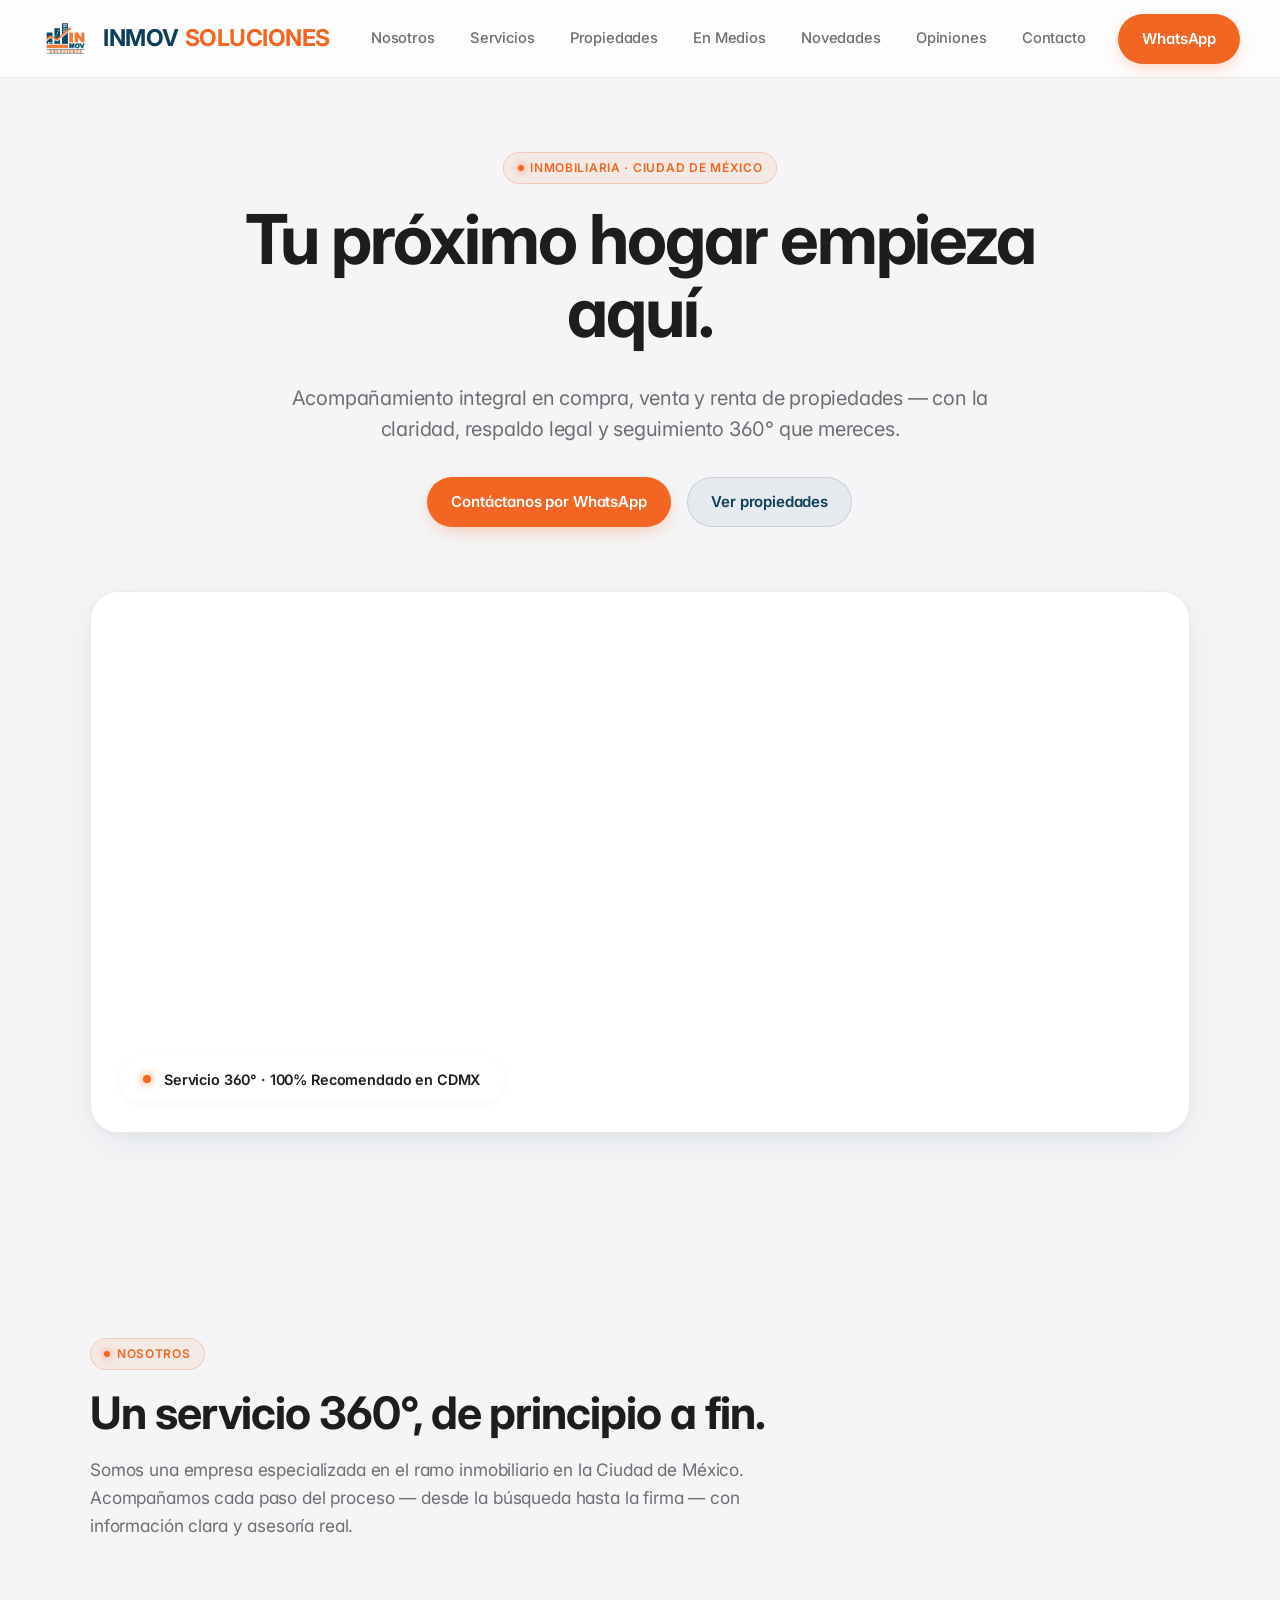
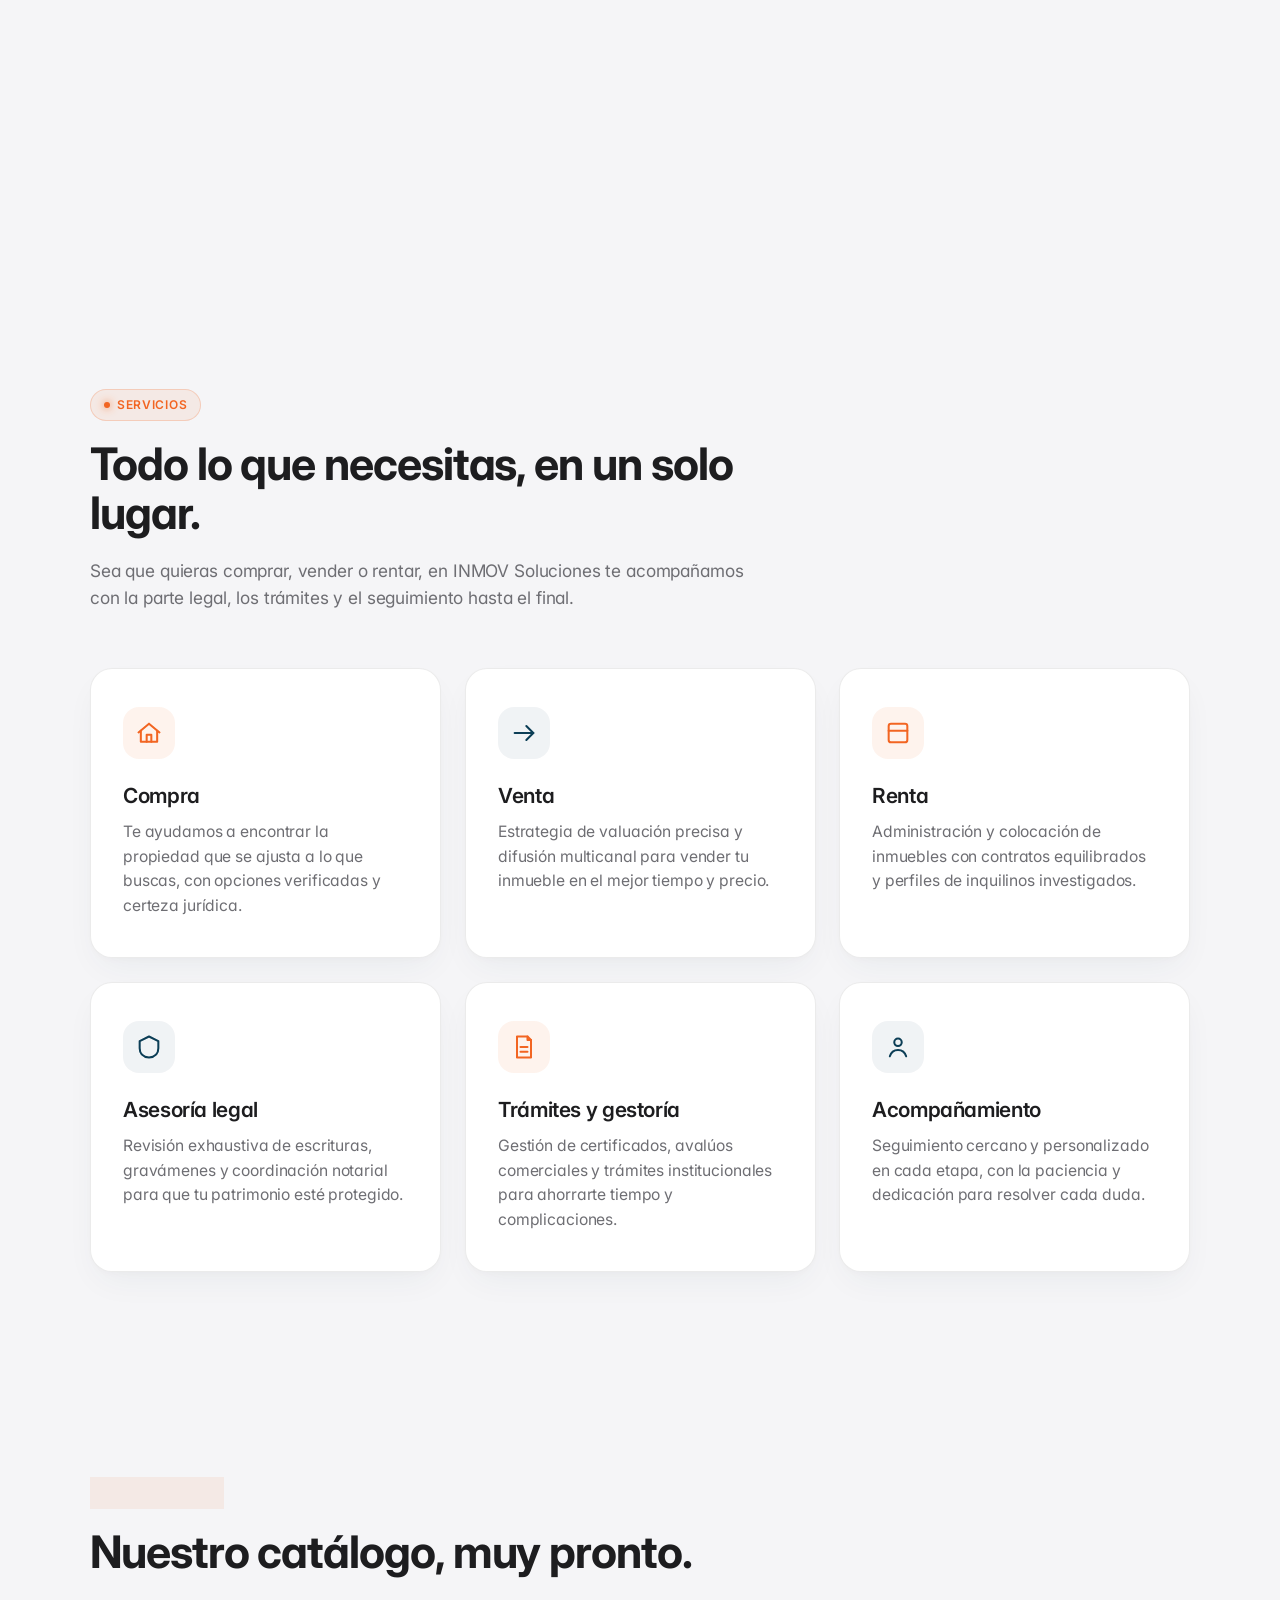
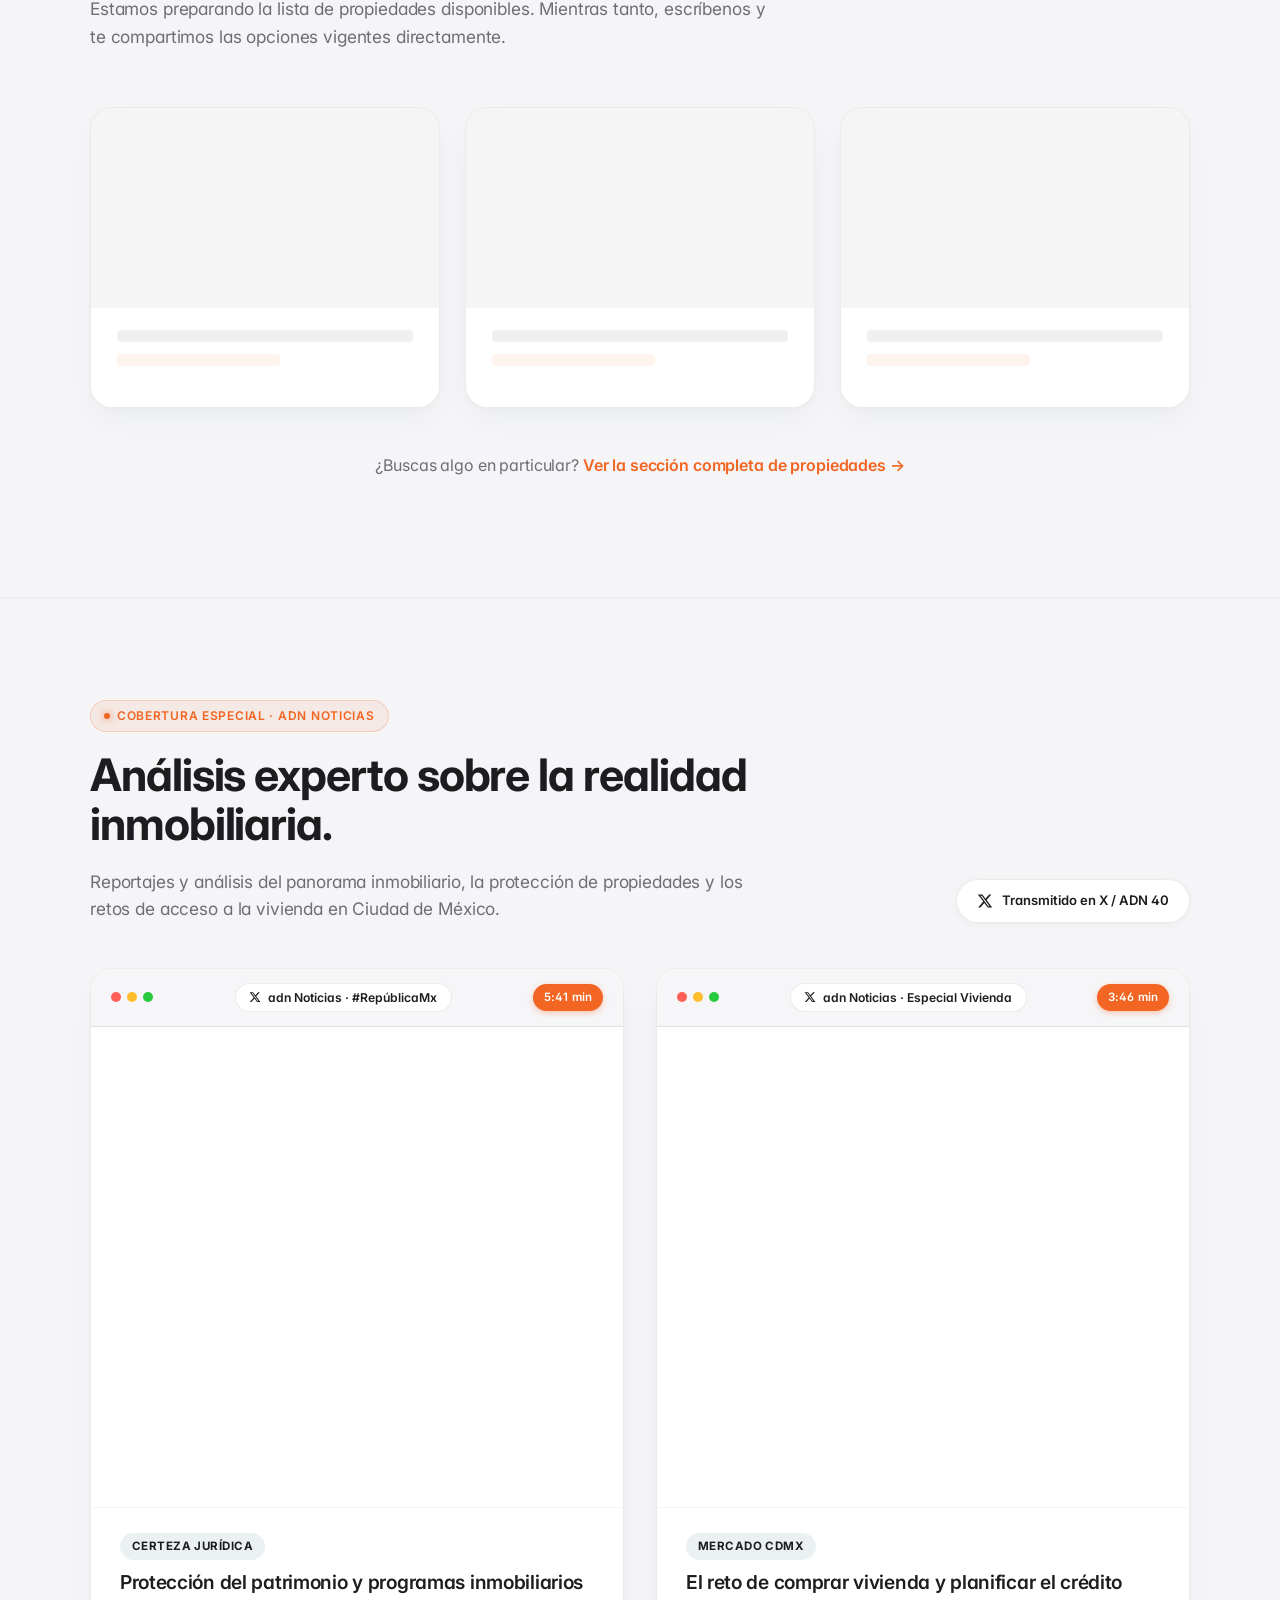
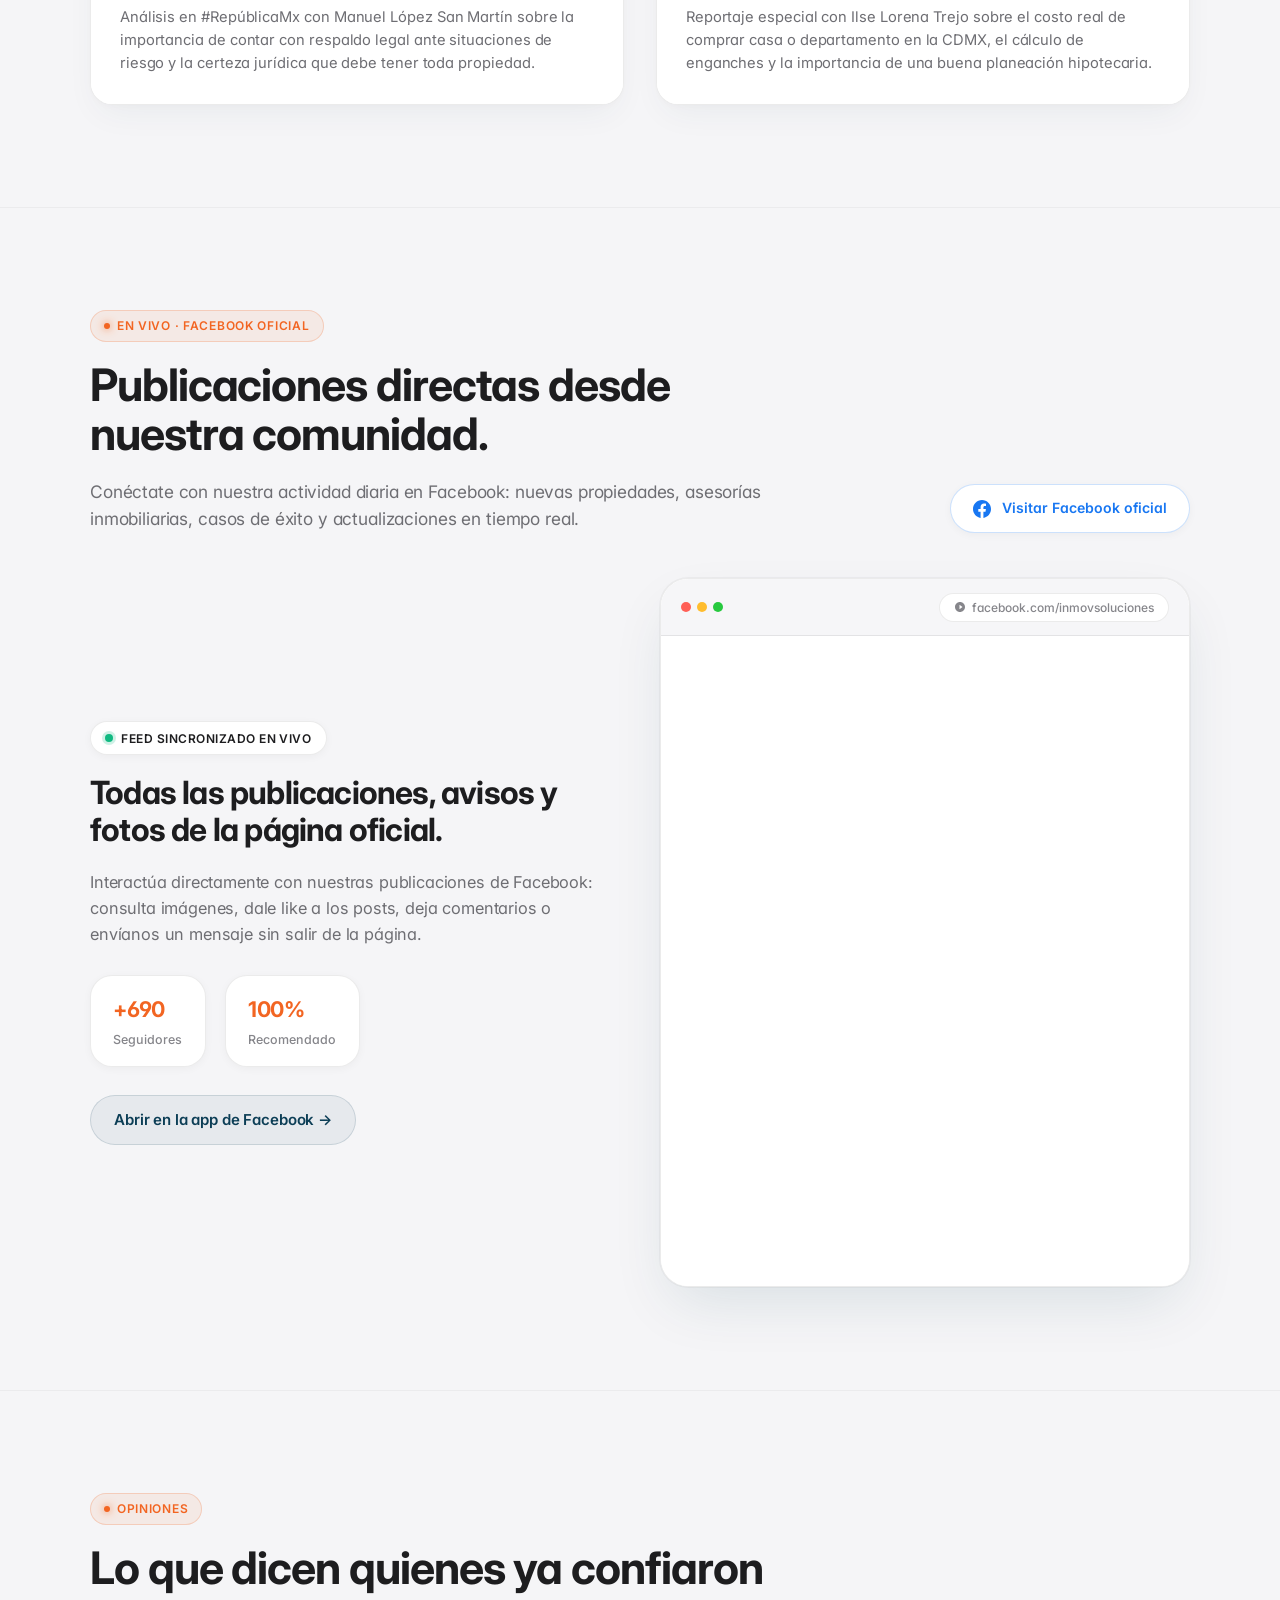
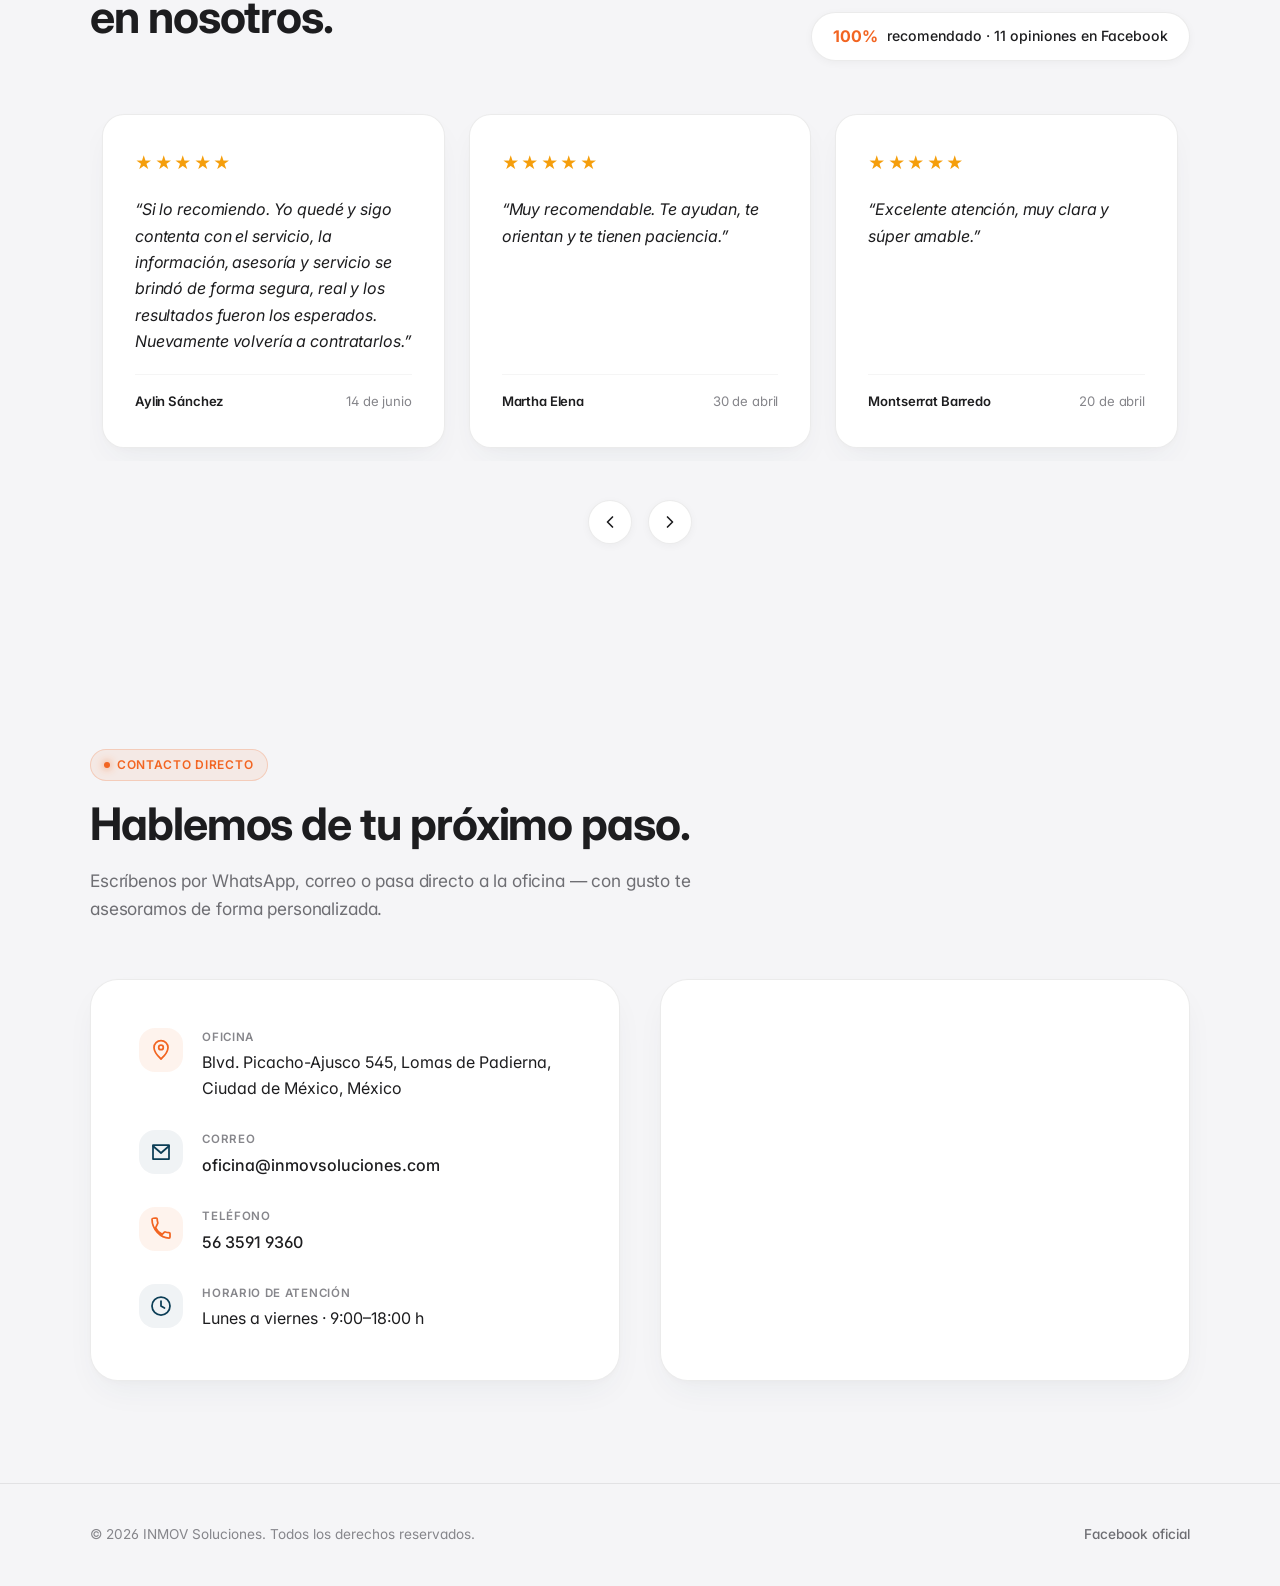
==== commit c7591aac: "feat: agregar seccion En Medios con reproductores de video estilo Apple Theater para reportajes de A" ====
--- a/index.html
+++ b/index.html
@@ -25,6 +25,7 @@
       <a href="#nosotros">Nosotros</a>
       <a href="#servicios">Servicios</a>
       <a href="#propiedades">Propiedades</a>
+      <a href="#medios">En Medios</a>
       <a href="#novedades">Novedades</a>
       <a href="#opiniones">Opiniones</a>
       <a href="#contacto">Contacto</a>
@@ -145,6 +146,81 @@
       <p class="preview-note reveal">
         ¿Buscas algo en particular? <a href="propiedades.html">Ver la sección completa de propiedades →</a>
       </p>
+    </div>
+  </section>
+
+  <!-- ================= EN MEDIOS / REPORTAJES ESPECIALES (APPLE THEATER / GLASS CARDS) ================= -->
+  <section class="medios-section" id="medios">
+    <div class="container">
+      <div class="medios-head reveal">
+        <div class="section-head" style="margin-bottom:0">
+          <span class="eyebrow">Cobertura Especial · ADN Noticias</span>
+          <h3>Análisis experto sobre la realidad inmobiliaria.</h3>
+          <p>Reportajes y análisis del panorama inmobiliario, la protección de propiedades y los retos de acceso a la vivienda en Ciudad de México.</p>
+        </div>
+        <div class="medios-badge">
+          <svg width="16" height="16" viewBox="0 0 24 24" fill="currentColor"><path d="M18.244 2.25h3.308l-7.227 8.26 8.502 11.24H16.17l-5.214-6.817L4.99 21.75H1.68l7.73-8.835L1.254 2.25H8.08l4.713 6.231zm-1.161 17.52h1.833L7.084 4.126H5.117z"/></svg>
+          <span>Transmitido en X / ADN 40</span>
+        </div>
+      </div>
+
+      <div class="medios-grid reveal">
+        <!-- Video 1 Card -->
+        <article class="video-theater-card">
+          <div class="theater-window-bar">
+            <div class="apple-dots">
+              <span></span><span></span><span></span>
+            </div>
+            <div class="theater-source-pill">
+              <svg width="12" height="12" viewBox="0 0 24 24" fill="currentColor"><path d="M18.244 2.25h3.308l-7.227 8.26 8.502 11.24H16.17l-5.214-6.817L4.99 21.75H1.68l7.73-8.835L1.254 2.25H8.08l4.713 6.231zm-1.161 17.52h1.833L7.084 4.126H5.117z"/></svg>
+              <span>adn Noticias · #RepúblicaMx</span>
+            </div>
+            <span class="video-time-tag">5:41 min</span>
+          </div>
+
+          <div class="theater-body">
+            <div class="tweet-embed-container">
+              <blockquote class="twitter-tweet" data-theme="light" data-align="center" data-conversation="none" data-dnt="true">
+                <a href="https://twitter.com/adnnoticiasmx/status/1935187523736666251"></a>
+              </blockquote>
+            </div>
+          </div>
+
+          <div class="theater-caption">
+            <div class="theater-caption-tag">Certeza Jurídica</div>
+            <h4>Protección del patrimonio y programas inmobiliarios</h4>
+            <p>Análisis en #RepúblicaMx con Manuel López San Martín sobre la importancia de contar con respaldo legal ante situaciones de riesgo y la certeza jurídica que debe tener toda propiedad.</p>
+          </div>
+        </article>
+
+        <!-- Video 2 Card -->
+        <article class="video-theater-card">
+          <div class="theater-window-bar">
+            <div class="apple-dots">
+              <span></span><span></span><span></span>
+            </div>
+            <div class="theater-source-pill">
+              <svg width="12" height="12" viewBox="0 0 24 24" fill="currentColor"><path d="M18.244 2.25h3.308l-7.227 8.26 8.502 11.24H16.17l-5.214-6.817L4.99 21.75H1.68l7.73-8.835L1.254 2.25H8.08l4.713 6.231zm-1.161 17.52h1.833L7.084 4.126H5.117z"/></svg>
+              <span>adn Noticias · Especial Vivienda</span>
+            </div>
+            <span class="video-time-tag">3:46 min</span>
+          </div>
+
+          <div class="theater-body">
+            <div class="tweet-embed-container">
+              <blockquote class="twitter-tweet" data-theme="light" data-align="center" data-conversation="none" data-dnt="true">
+                <a href="https://twitter.com/adnnoticiasmx/status/2115154060076843236"></a>
+              </blockquote>
+            </div>
+          </div>
+
+          <div class="theater-caption">
+            <div class="theater-caption-tag">Mercado CDMX</div>
+            <h4>El reto de comprar vivienda y planificar el crédito</h4>
+            <p>Reportaje especial con Ilse Lorena Trejo sobre el costo real de comprar casa o departamento en la CDMX, el cálculo de enganches y la importancia de una buena planeación hipotecaria.</p>
+          </div>
+        </article>
+      </div>
     </div>
   </section>
 
@@ -312,7 +388,8 @@
     <svg width="20" height="20" viewBox="0 0 24 24" fill="none" stroke="currentColor" stroke-width="2" stroke-linecap="round" stroke-linejoin="round"><path d="M18 15l-6-6-6 6"/></svg>
   </button>
 
-  <script src="js/data.js?v=2.1"></script>
-  <script src="js/main.js?v=2.1"></script>
+  <script async src="https://platform.twitter.com/widgets.js" charset="utf-8"></script>
+  <script src="js/data.js?v=2.2"></script>
+  <script src="js/main.js?v=2.2"></script>
 </body>
 </html>
--- a/css/style.css
+++ b/css/style.css
@@ -864,6 +864,167 @@
 .preview-note a:hover {
   color: var(--orange-hover);
   text-decoration: underline;
+}
+
+/* ==========================================================================
+   EN MEDIOS / THEATER SHOWCASE (APPLE GLASS VIDEO ENCLOSURES)
+   ========================================================================== */
+
+.medios-section {
+  background-color: var(--bg-canvas);
+  padding: clamp(4.5rem, 8vw, 6.5rem) 0;
+  border-top: 1px solid var(--line-subtle);
+}
+
+.medios-head {
+  display: flex;
+  flex-wrap: wrap;
+  align-items: flex-end;
+  justify-content: space-between;
+  gap: 1.5rem;
+  margin-bottom: 2.8rem;
+}
+
+.medios-badge {
+  display: inline-flex;
+  align-items: center;
+  gap: 0.55rem;
+  padding: 0.65rem 1.25rem;
+  font-size: 0.82rem;
+  font-weight: 600;
+  color: var(--text-primary);
+  background: var(--bg-card);
+  border: 1px solid var(--line);
+  border-radius: var(--radius-pill);
+  box-shadow: var(--shadow-sm);
+}
+
+.medios-grid {
+  display: grid;
+  grid-template-columns: repeat(2, 1fr);
+  gap: 2rem;
+  align-items: stretch;
+}
+
+@media (max-width: 900px) {
+  .medios-grid {
+    grid-template-columns: 1fr;
+    gap: 2.5rem;
+  }
+}
+
+.video-theater-card {
+  background: var(--bg-card);
+  border: 1px solid var(--line);
+  border-radius: var(--radius-card);
+  overflow: hidden;
+  display: flex;
+  flex-direction: column;
+  box-shadow: var(--shadow-card);
+  transition: transform var(--duration-fast) var(--ease-apple),
+              box-shadow var(--duration-normal) var(--ease-apple),
+              border-color var(--duration-fast) var(--ease-apple);
+}
+
+.video-theater-card:hover {
+  transform: translateY(-4px);
+  box-shadow: var(--shadow-card-hover);
+  border-color: rgba(12, 62, 86, 0.22);
+}
+
+.theater-window-bar {
+  display: flex;
+  align-items: center;
+  justify-content: space-between;
+  padding: 0.85rem 1.25rem;
+  background: rgba(245, 245, 247, 0.85);
+  backdrop-filter: blur(20px);
+  -webkit-backdrop-filter: blur(20px);
+  border-bottom: 1px solid var(--line);
+}
+
+.theater-source-pill {
+  font-size: 0.76rem;
+  font-weight: 600;
+  color: var(--navy);
+  background: #FFFFFF;
+  border: 1px solid var(--line);
+  padding: 0.25rem 0.85rem;
+  border-radius: var(--radius-pill);
+  display: flex;
+  align-items: center;
+  gap: 0.45rem;
+}
+
+.video-time-tag {
+  font-size: 0.72rem;
+  font-weight: 600;
+  letter-spacing: 0.02em;
+  color: #FFFFFF;
+  background: var(--orange);
+  padding: 0.25rem 0.65rem;
+  border-radius: var(--radius-pill);
+  box-shadow: 0 2px 6px rgba(242, 101, 34, 0.35);
+}
+
+.theater-body {
+  padding: 1.2rem;
+  background-color: #FFFFFF;
+  display: flex;
+  justify-content: center;
+  align-items: center;
+  min-height: 480px;
+  overflow: hidden;
+}
+
+.tweet-embed-container {
+  width: 100%;
+  max-width: 550px;
+  display: flex;
+  justify-content: center;
+}
+
+.tweet-embed-container .twitter-tweet {
+  margin: 0 auto !important;
+}
+
+.theater-caption {
+  padding: 1.6rem 1.8rem 1.8rem;
+  background: var(--bg-card);
+  border-top: 1px solid var(--line-subtle);
+  display: flex;
+  flex-direction: column;
+  gap: 0.65rem;
+  flex: 1;
+}
+
+.theater-caption-tag {
+  align-self: flex-start;
+  font-size: 0.72rem;
+  font-weight: 700;
+  letter-spacing: 0.04em;
+  text-transform: uppercase;
+  color: var(--navy);
+  background: rgba(12, 62, 86, 0.08);
+  padding: 0.25rem 0.75rem;
+  border-radius: var(--radius-pill);
+}
+
+.theater-caption h4 {
+  font-size: 1.2rem;
+  font-weight: 600;
+  letter-spacing: -0.015em;
+  line-height: 1.35;
+  color: var(--text-primary);
+  margin: 0;
+}
+
+.theater-caption p {
+  font-size: 0.92rem;
+  line-height: 1.55;
+  color: var(--text-secondary);
+  letter-spacing: -0.005em;
+  margin: 0;
 }
 
 /* ==========================================================================
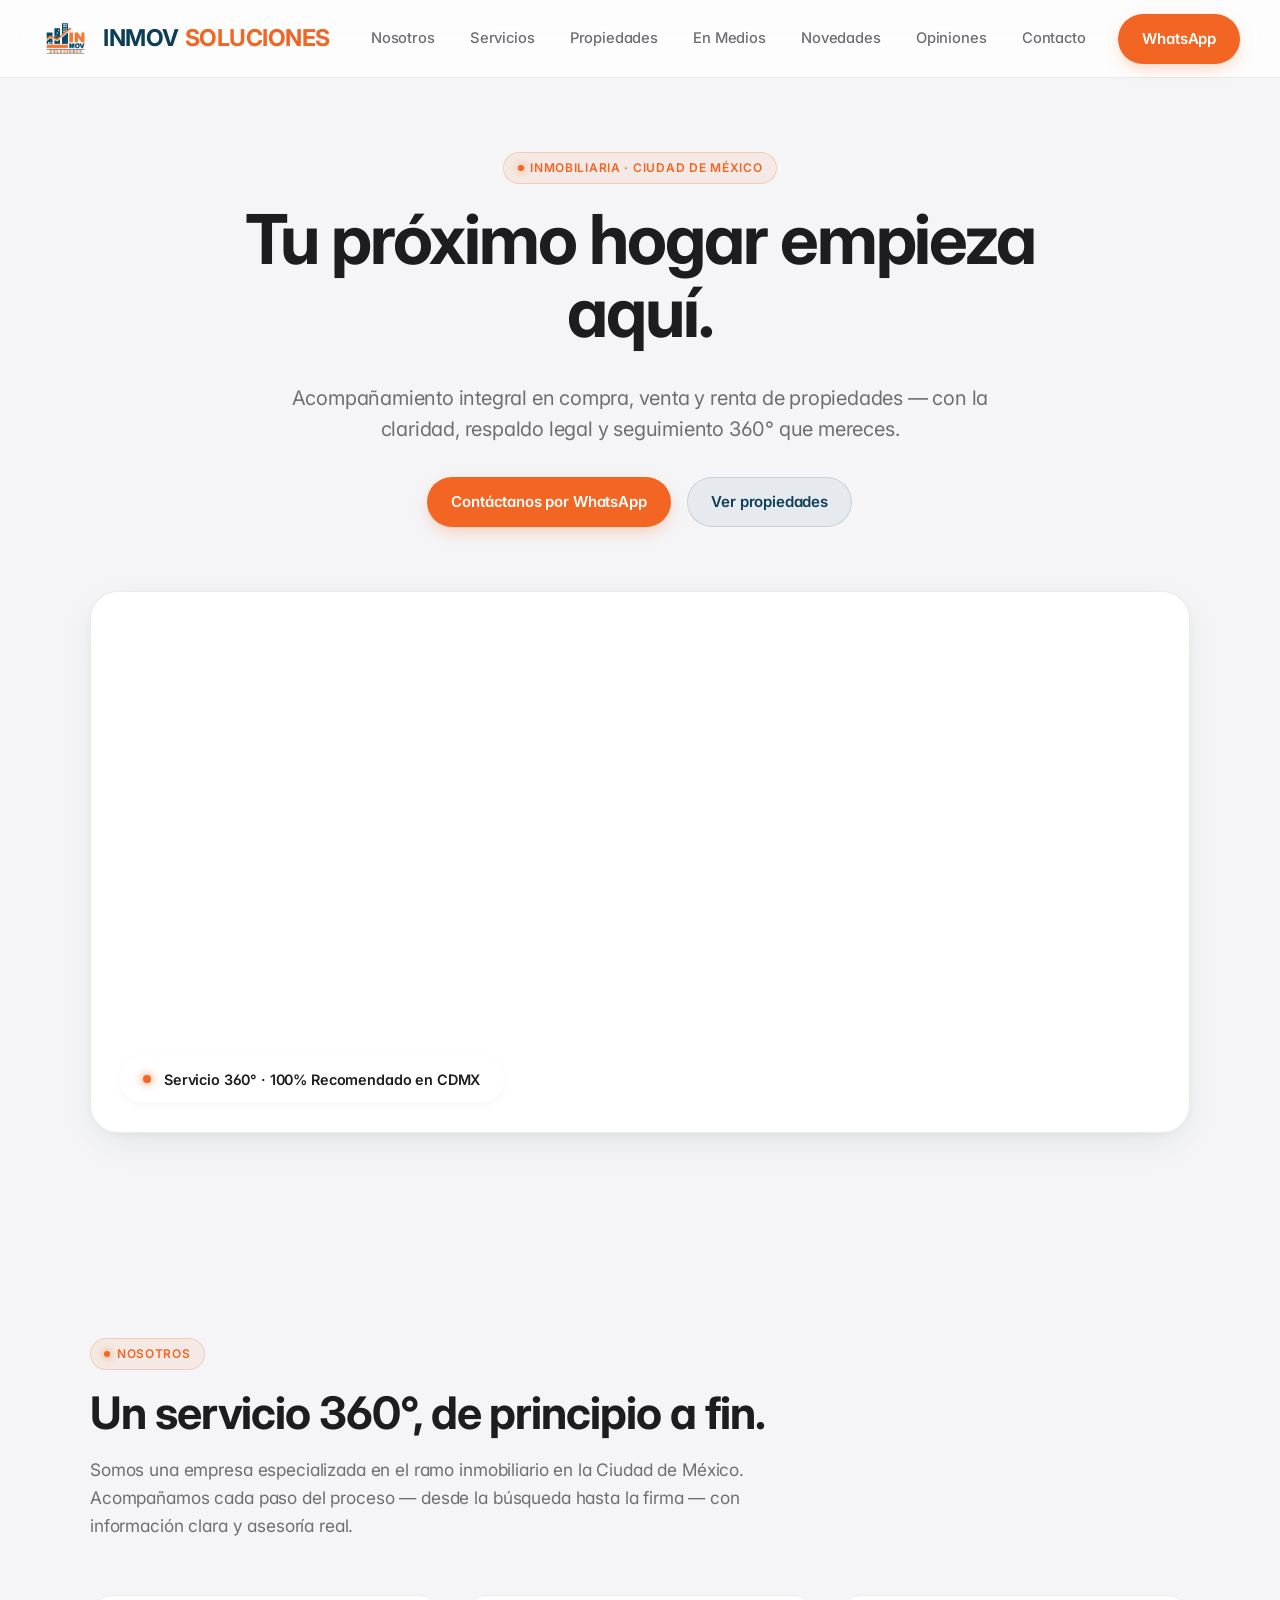
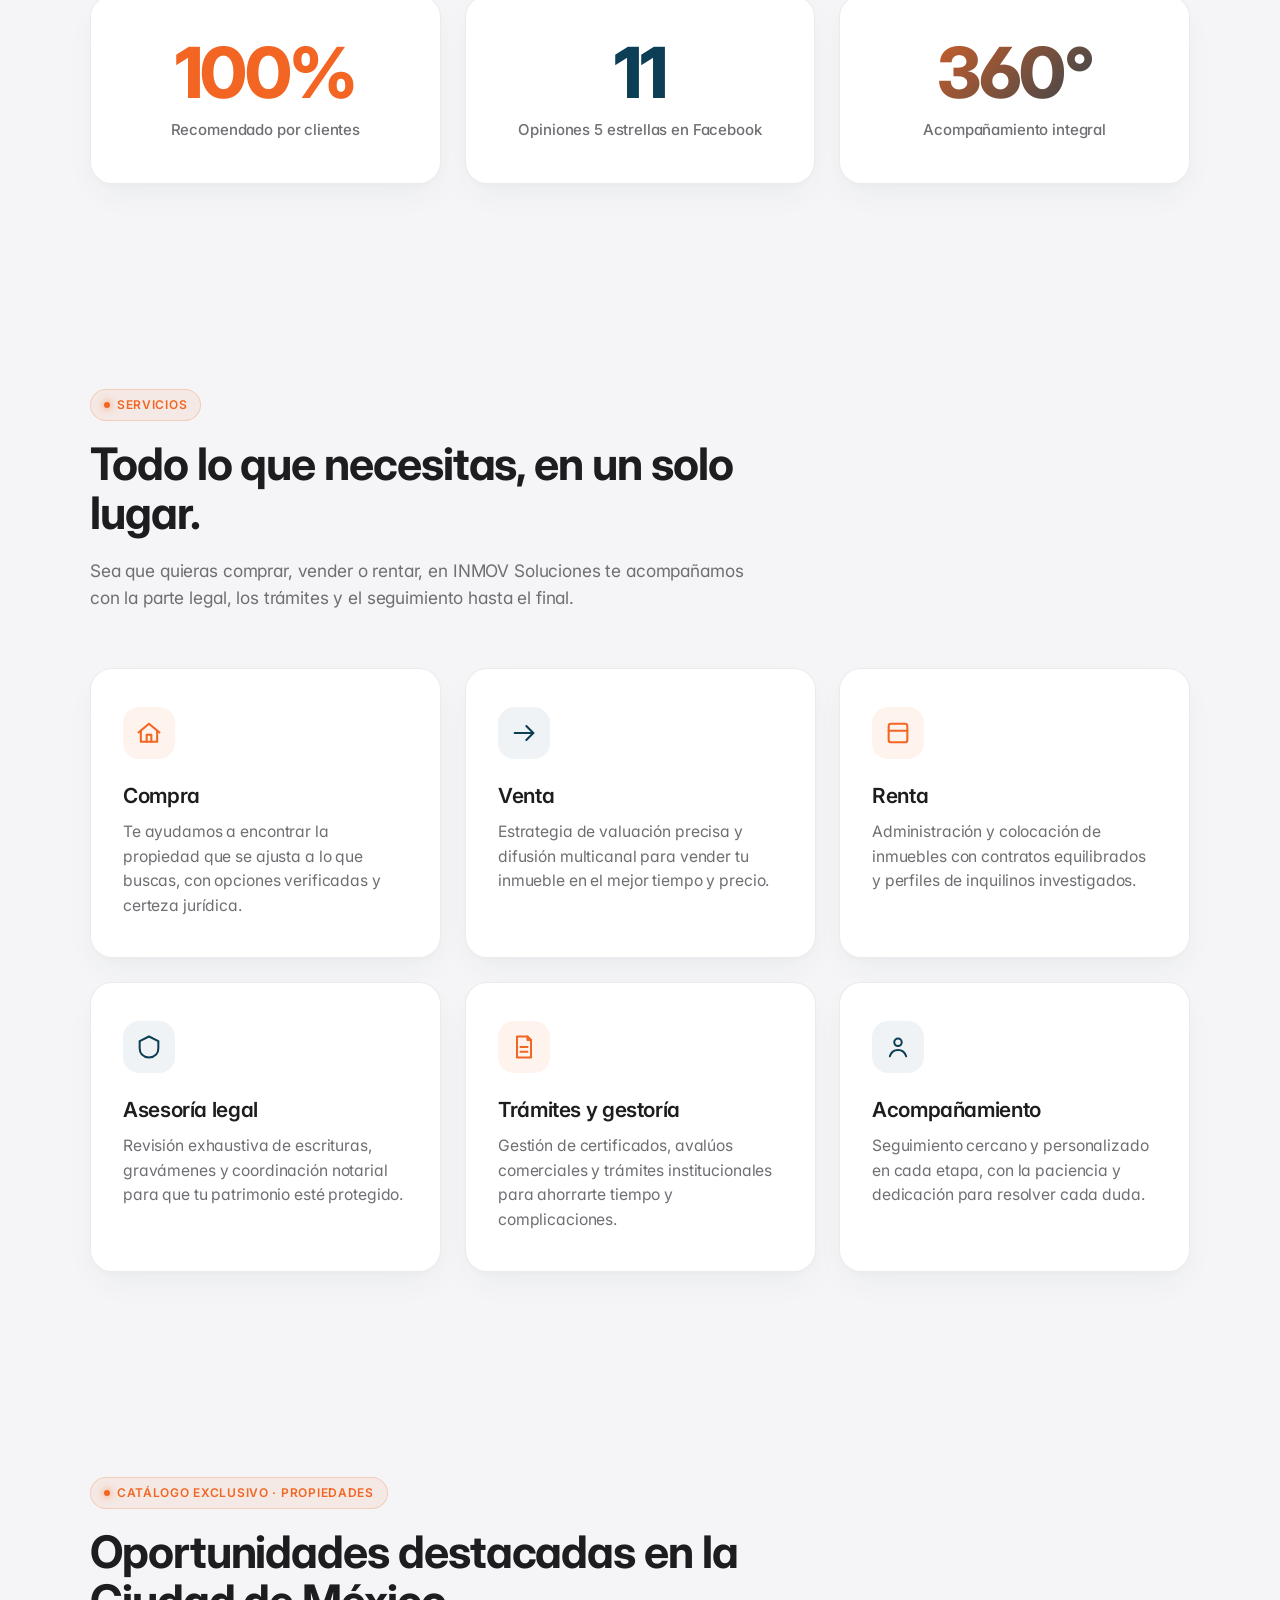
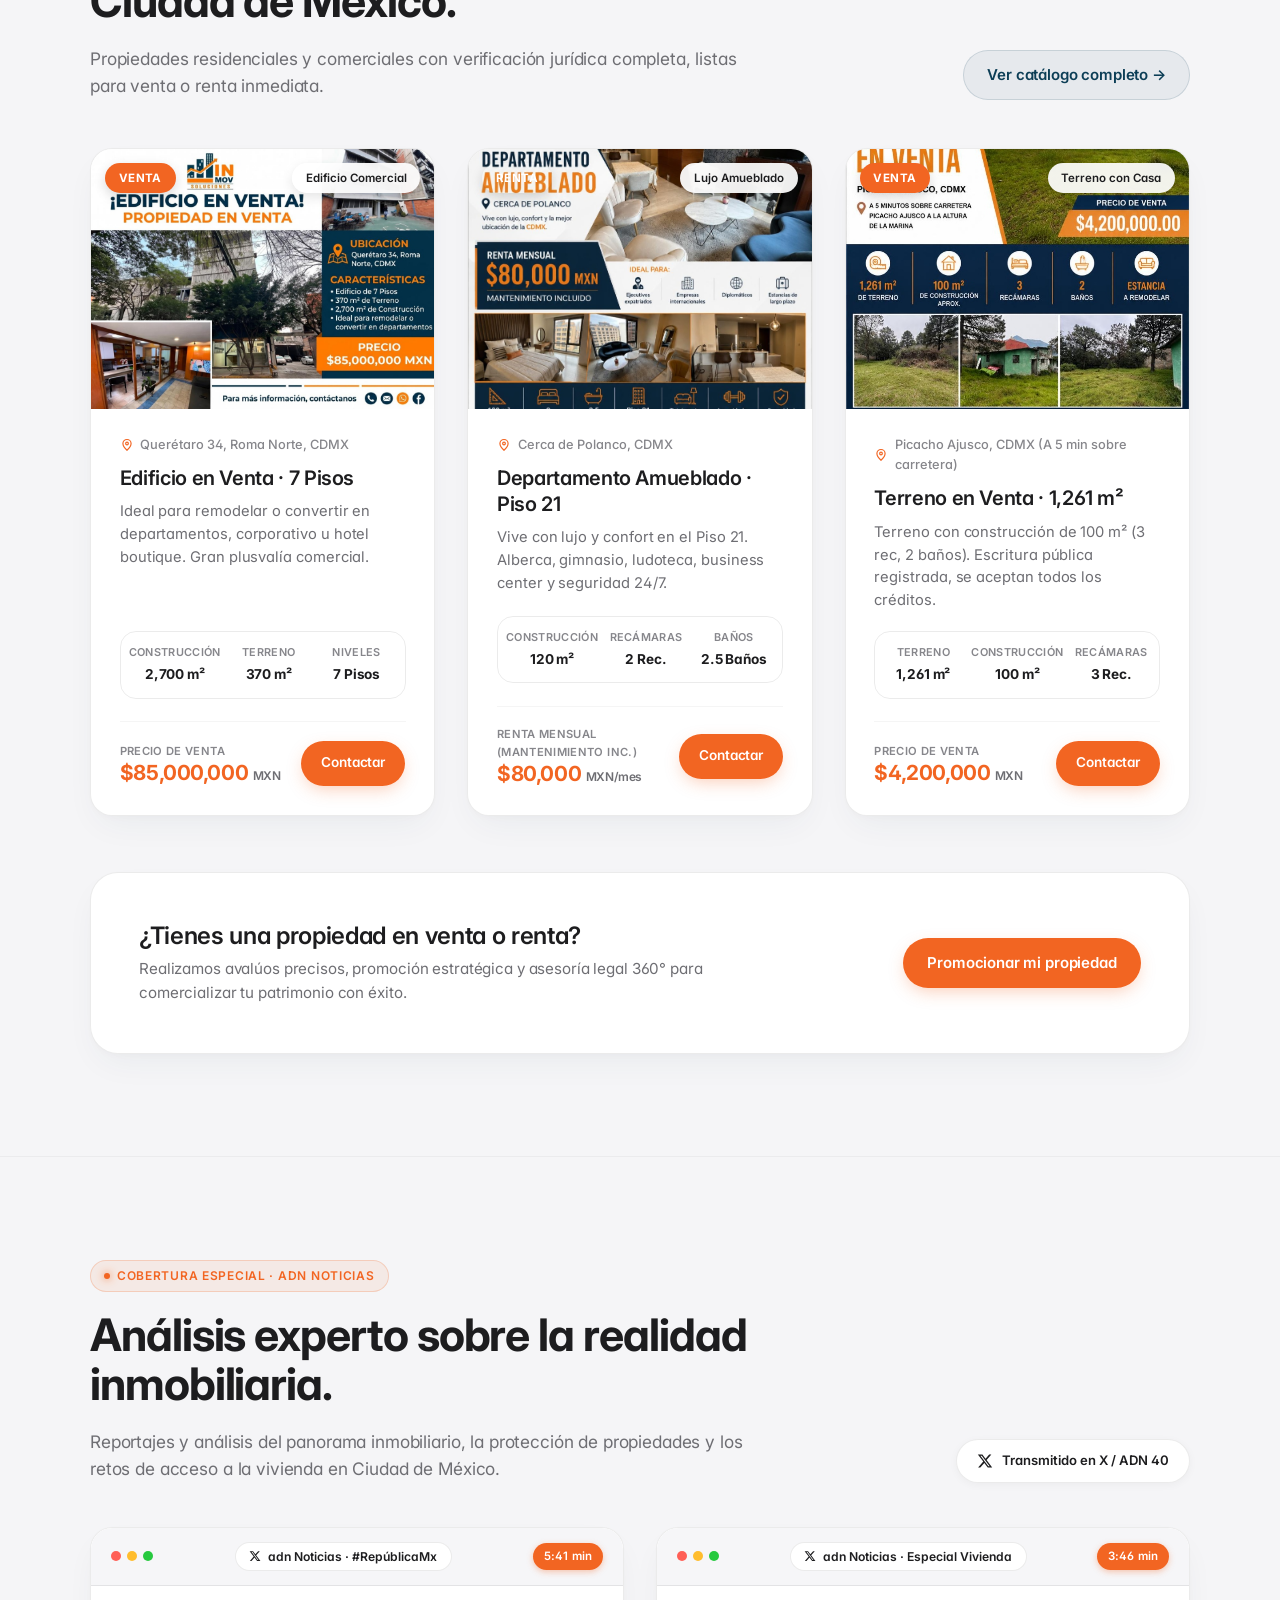
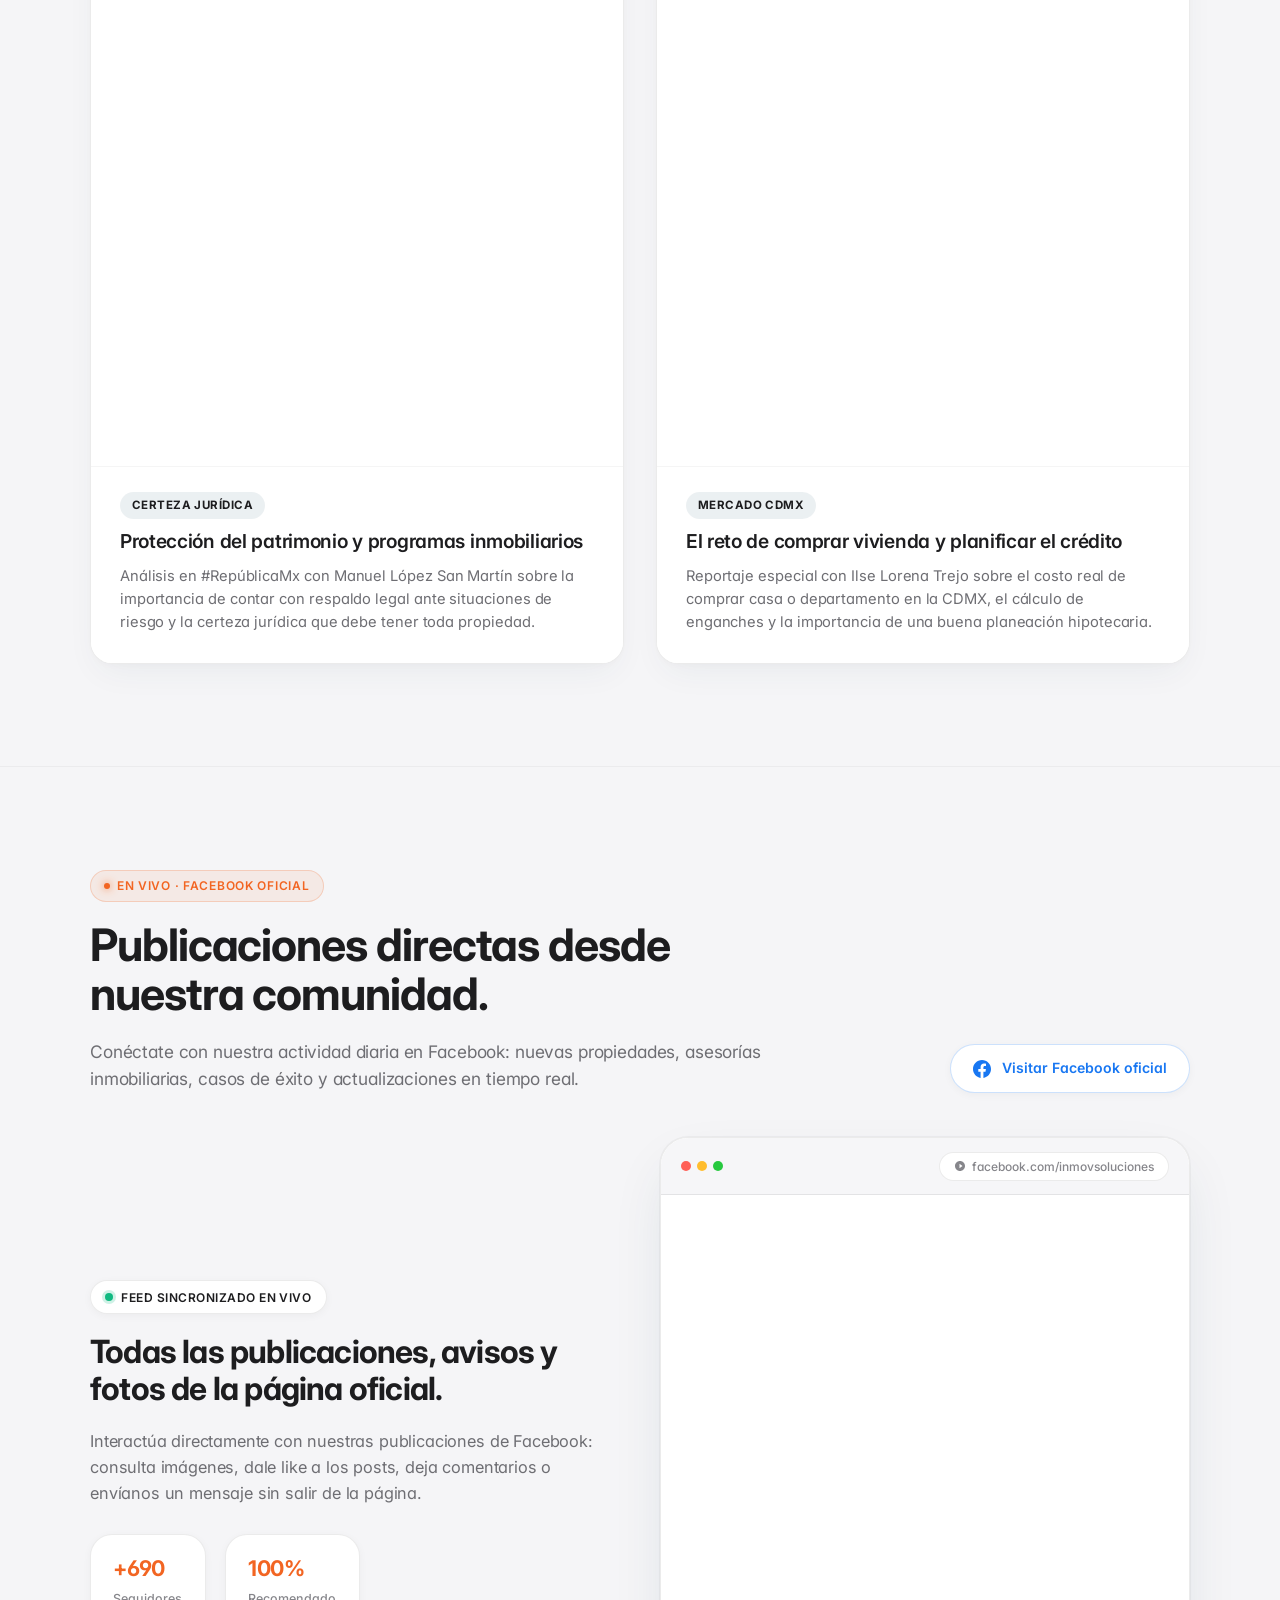
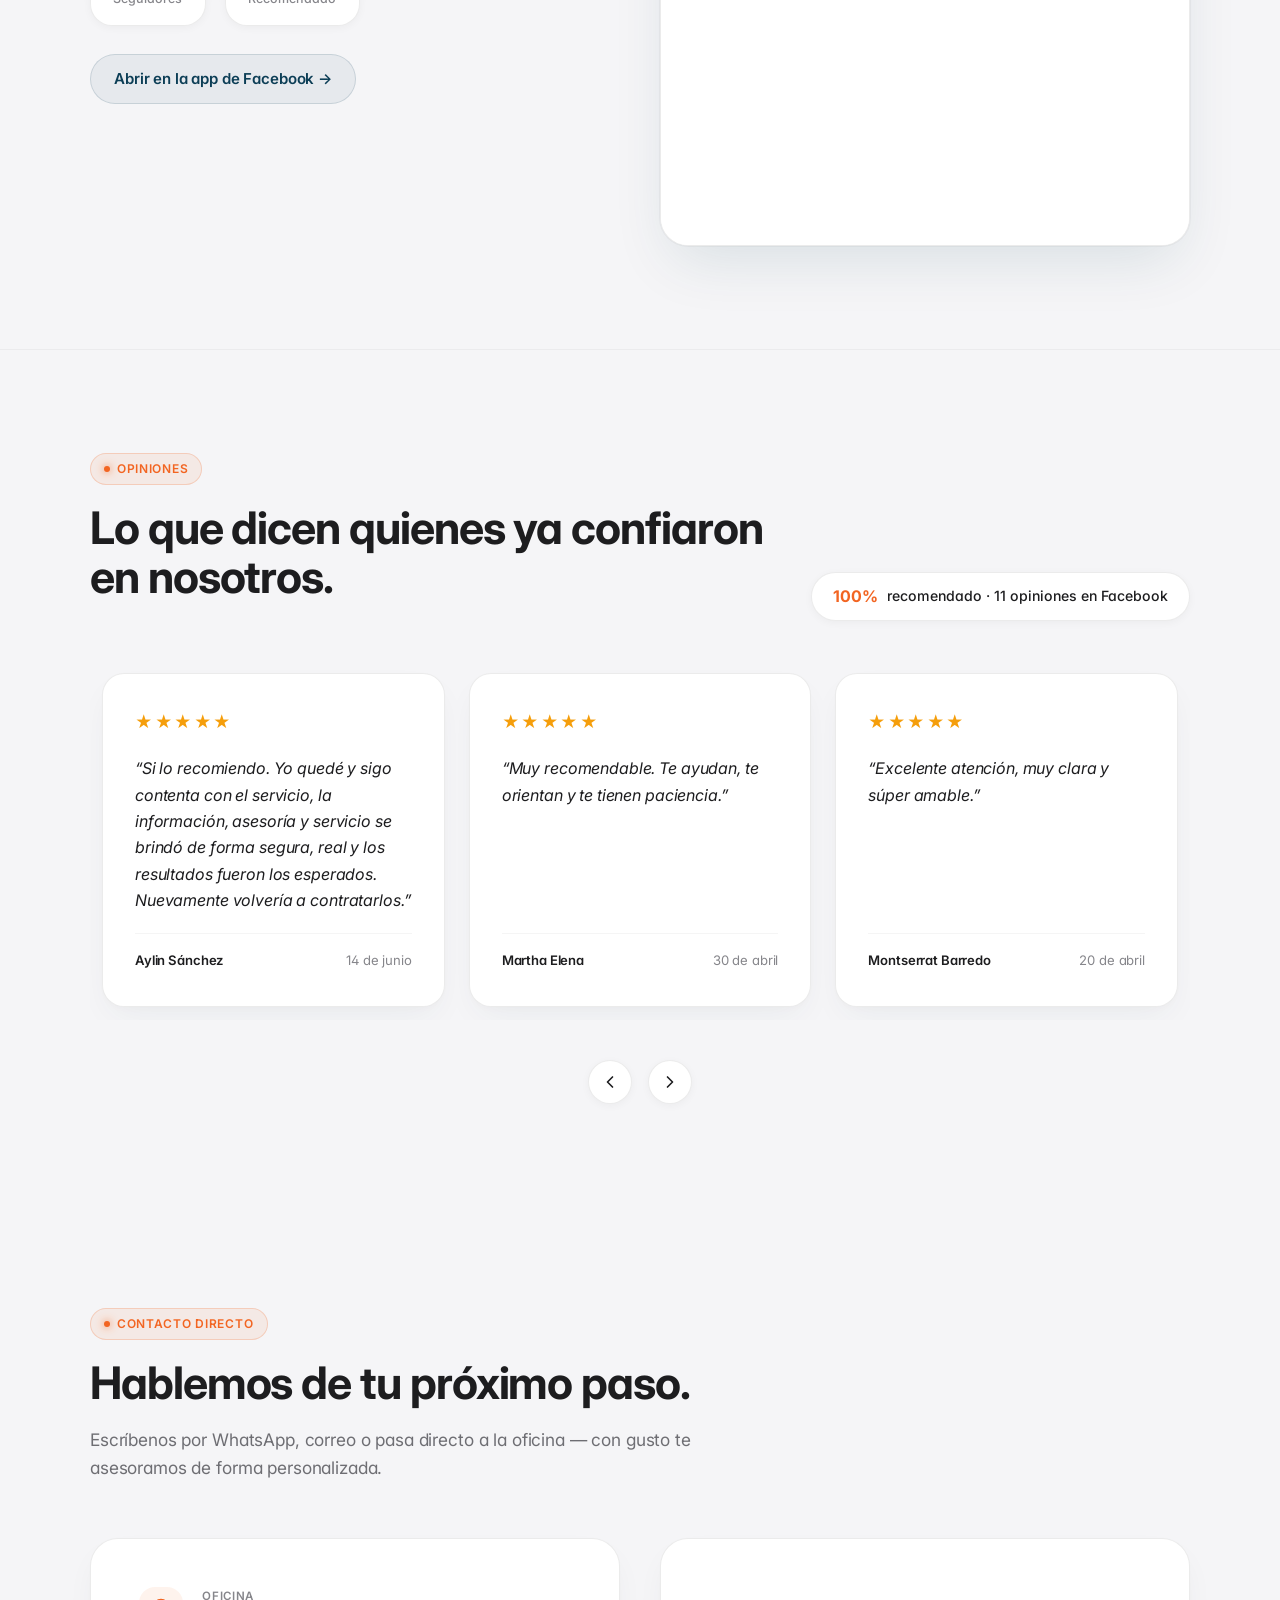
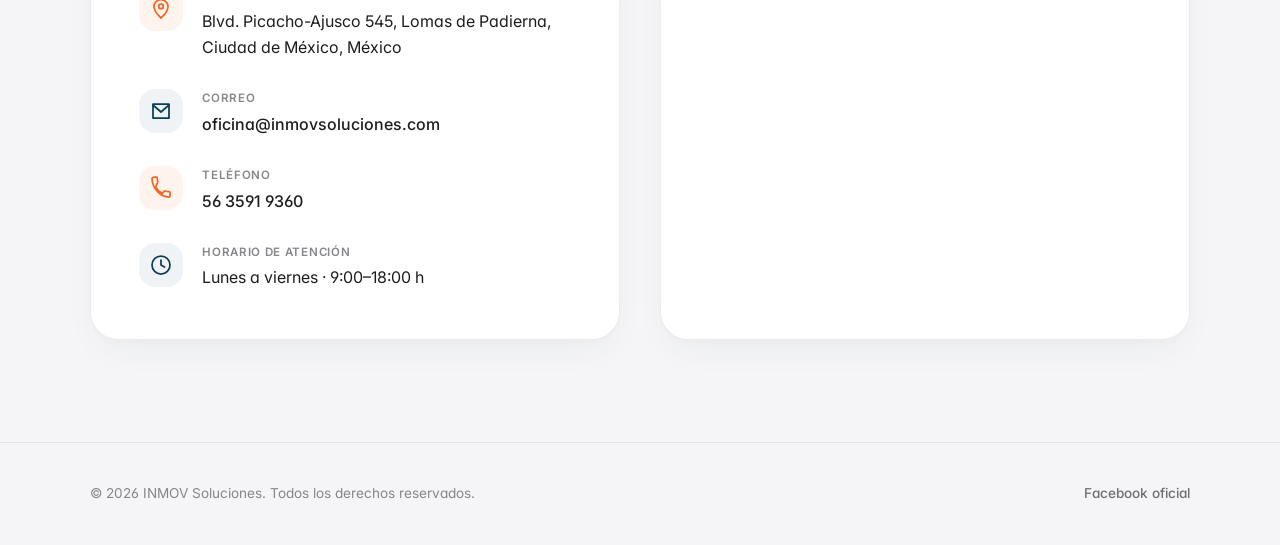
==== commit 96c9b1a1: "feat: integrar catalogo de propiedades reales con fotos de alta definicion y tarjetas estilo Apple S" ====
--- a/index.html
+++ b/index.html
@@ -128,24 +128,164 @@
     </div>
   </section>
 
-  <!-- ================= PROPIEDADES (PREVIEW) ================= -->
+  <!-- ================= PROPIEDADES (PROPIEDADES DESTACADAS DISPONIBLES) ================= -->
   <section class="propiedades-preview" id="propiedades">
     <div class="container">
-      <div class="section-head reveal">
-        <span class="eyebrow">Propiedades</span>
-        <h3>Nuestro catálogo, muy pronto.</h3>
-        <p>Estamos preparando la lista de propiedades disponibles. Mientras tanto, escríbenos y te compartimos las opciones vigentes directamente.</p>
-      </div>
-
-      <div class="skeleton-grid reveal reveal-stagger">
-        <div class="skeleton-card" style="--i:0"><div class="skeleton-photo"></div><div class="skeleton-lines"><div class="skeleton-line"></div><div class="skeleton-line short"></div></div></div>
-        <div class="skeleton-card" style="--i:1"><div class="skeleton-photo"></div><div class="skeleton-lines"><div class="skeleton-line"></div><div class="skeleton-line short"></div></div></div>
-        <div class="skeleton-card" style="--i:2"><div class="skeleton-photo"></div><div class="skeleton-lines"><div class="skeleton-line"></div><div class="skeleton-line short"></div></div></div>
-      </div>
-
-      <p class="preview-note reveal">
-        ¿Buscas algo en particular? <a href="propiedades.html">Ver la sección completa de propiedades →</a>
-      </p>
+      <div class="propiedades-head reveal">
+        <div class="section-head" style="margin-bottom:0">
+          <span class="eyebrow">Catálogo Exclusivo · Propiedades</span>
+          <h3>Oportunidades destacadas en la Ciudad de México.</h3>
+          <p>Propiedades residenciales y comerciales con verificación jurídica completa, listas para venta o renta inmediata.</p>
+        </div>
+        <a href="propiedades.html" class="btn btn-secondary">
+          <span>Ver catálogo completo →</span>
+        </a>
+      </div>
+
+      <!-- Grid de Propiedades con Diseño Apple Hardware / Showcase -->
+      <div class="propiedades-grid reveal reveal-stagger">
+        <!-- Propiedad 1: Edificio Roma Norte -->
+        <article class="property-apple-card" style="--i:0">
+          <div class="property-media-wrap">
+            <img src="assets/img/propiedades/edificio-roma-norte.jpg" alt="Edificio en Venta en Querétaro 34, Roma Norte" loading="lazy" />
+            <div class="property-badges">
+              <span class="badge-op badge-venta">Venta</span>
+              <span class="badge-cat">Edificio Comercial</span>
+            </div>
+          </div>
+          <div class="property-body">
+            <div class="property-location">
+              <svg width="14" height="14" viewBox="0 0 24 24" fill="none" stroke="currentColor" stroke-width="2"><path d="M12 21s-7-6.2-7-11.4A7 7 0 0 1 12 2.6a7 7 0 0 1 7 6.9C19 14.8 12 21 12 21z"/><circle cx="12" cy="9.4" r="2.3"/></svg>
+              <span>Querétaro 34, Roma Norte, CDMX</span>
+            </div>
+            <h4>Edificio en Venta · 7 Pisos</h4>
+            <p class="property-desc">Ideal para remodelar o convertir en departamentos, corporativo u hotel boutique. Gran plusvalía comercial.</p>
+            
+            <div class="property-specs-grid">
+              <div class="spec-item">
+                <span class="spec-label">Construcción</span>
+                <span class="spec-val">2,700 m²</span>
+              </div>
+              <div class="spec-item">
+                <span class="spec-label">Terreno</span>
+                <span class="spec-val">370 m²</span>
+              </div>
+              <div class="spec-item">
+                <span class="spec-label">Niveles</span>
+                <span class="spec-val">7 Pisos</span>
+              </div>
+            </div>
+
+            <div class="property-footer">
+              <div class="property-price-box">
+                <span class="price-prefix">Precio de venta</span>
+                <strong class="price-amount">$85,000,000 <span class="currency">MXN</span></strong>
+              </div>
+              <a href="https://wa.me/525635919360?text=Hola,%20me%20interesa%20información%20del%20Edificio%20en%20Venta%20en%20Querétaro%2034,%20Roma%20Norte" target="_blank" rel="noopener" class="btn btn-primary property-btn">
+                Contactar
+              </a>
+            </div>
+          </div>
+        </article>
+
+        <!-- Propiedad 2: Depa Amueblado Polanco -->
+        <article class="property-apple-card" style="--i:1">
+          <div class="property-media-wrap">
+            <img src="assets/img/propiedades/depa-amueblado-polanco.jpg" alt="Departamento Amueblado cerca de Polanco" loading="lazy" />
+            <div class="property-badges">
+              <span class="badge-op badge-renta">Renta</span>
+              <span class="badge-cat">Lujo Amueblado</span>
+            </div>
+          </div>
+          <div class="property-body">
+            <div class="property-location">
+              <svg width="14" height="14" viewBox="0 0 24 24" fill="none" stroke="currentColor" stroke-width="2"><path d="M12 21s-7-6.2-7-11.4A7 7 0 0 1 12 2.6a7 7 0 0 1 7 6.9C19 14.8 12 21 12 21z"/><circle cx="12" cy="9.4" r="2.3"/></svg>
+              <span>Cerca de Polanco, CDMX</span>
+            </div>
+            <h4>Departamento Amueblado · Piso 21</h4>
+            <p class="property-desc">Vive con lujo y confort en el Piso 21. Alberca, gimnasio, ludoteca, business center y seguridad 24/7.</p>
+            
+            <div class="property-specs-grid">
+              <div class="spec-item">
+                <span class="spec-label">Construcción</span>
+                <span class="spec-val">120 m²</span>
+              </div>
+              <div class="spec-item">
+                <span class="spec-label">Recámaras</span>
+                <span class="spec-val">2 Rec.</span>
+              </div>
+              <div class="spec-item">
+                <span class="spec-label">Baños</span>
+                <span class="spec-val">2.5 Baños</span>
+              </div>
+            </div>
+
+            <div class="property-footer">
+              <div class="property-price-box">
+                <span class="price-prefix">Renta mensual (Mantenimiento inc.)</span>
+                <strong class="price-amount">$80,000 <span class="currency">MXN/mes</span></strong>
+              </div>
+              <a href="https://wa.me/525635919360?text=Hola,%20me%20interesa%20agendar%20una%20visita%20para%20el%20Departamento%20Amueblado%20cerca%20de%20Polanco%20(Piso%2021)" target="_blank" rel="noopener" class="btn btn-primary property-btn">
+                Contactar
+              </a>
+            </div>
+          </div>
+        </article>
+
+        <!-- Propiedad 3: Terreno Picacho Ajusco -->
+        <article class="property-apple-card" style="--i:2">
+          <div class="property-media-wrap">
+            <img src="assets/img/propiedades/terreno-picacho-ajusco.jpg" alt="Terreno en Venta en Picacho Ajusco" loading="lazy" />
+            <div class="property-badges">
+              <span class="badge-op badge-venta">Venta</span>
+              <span class="badge-cat">Terreno con Casa</span>
+            </div>
+          </div>
+          <div class="property-body">
+            <div class="property-location">
+              <svg width="14" height="14" viewBox="0 0 24 24" fill="none" stroke="currentColor" stroke-width="2"><path d="M12 21s-7-6.2-7-11.4A7 7 0 0 1 12 2.6a7 7 0 0 1 7 6.9C19 14.8 12 21 12 21z"/><circle cx="12" cy="9.4" r="2.3"/></svg>
+              <span>Picacho Ajusco, CDMX (A 5 min sobre carretera)</span>
+            </div>
+            <h4>Terreno en Venta · 1,261 m²</h4>
+            <p class="property-desc">Terreno con construcción de 100 m² (3 rec, 2 baños). Escritura pública registrada, se aceptan todos los créditos.</p>
+            
+            <div class="property-specs-grid">
+              <div class="spec-item">
+                <span class="spec-label">Terreno</span>
+                <span class="spec-val">1,261 m²</span>
+              </div>
+              <div class="spec-item">
+                <span class="spec-label">Construcción</span>
+                <span class="spec-val">100 m²</span>
+              </div>
+              <div class="spec-item">
+                <span class="spec-label">Recámaras</span>
+                <span class="spec-val">3 Rec.</span>
+              </div>
+            </div>
+
+            <div class="property-footer">
+              <div class="property-price-box">
+                <span class="price-prefix">Precio de venta</span>
+                <strong class="price-amount">$4,200,000 <span class="currency">MXN</span></strong>
+              </div>
+              <a href="https://wa.me/525635919360?text=Hola,%20me%20gustaría%20solicitar%20información%20y%20citas%20para%20el%20Terreno%20en%20Venta%20en%20Picacho%20Ajusco" target="_blank" rel="noopener" class="btn btn-primary property-btn">
+                Contactar
+              </a>
+            </div>
+          </div>
+        </article>
+      </div>
+
+      <div class="propiedades-bottom-banner reveal">
+        <div>
+          <h4>¿Tienes una propiedad en venta o renta?</h4>
+          <p>Realizamos avalúos precisos, promoción estratégica y asesoría legal 360° para comercializar tu patrimonio con éxito.</p>
+        </div>
+        <a href="https://wa.me/525635919360?text=Hola,%20deseo%20asesoría%20para%20vender%20o%20rentar%20mi%20propiedad%20con%20INMOV%20Soluciones" target="_blank" rel="noopener" class="btn btn-primary">
+          Promocionar mi propiedad
+        </a>
+      </div>
     </div>
   </section>
 
--- a/css/style.css
+++ b/css/style.css
@@ -776,94 +776,269 @@
 }
 
 /* ==========================================================================
-   PROPIEDADES PREVIEW / SKELETON
+   PROPIEDADES SHOWCASE (APPLE CARDS & HARDWARE ENCLOSURES)
    ========================================================================== */
 
 .propiedades-preview {
   background-color: var(--bg-canvas);
-}
-
-.skeleton-grid {
+  padding: clamp(4.5rem, 8vw, 6.5rem) 0;
+}
+
+.propiedades-head {
+  display: flex;
+  flex-wrap: wrap;
+  align-items: flex-end;
+  justify-content: space-between;
+  gap: 1.5rem;
+  margin-bottom: 3rem;
+}
+
+.propiedades-grid {
   display: grid;
   grid-template-columns: repeat(3, 1fr);
-  gap: 1.6rem;
-  margin-bottom: 2.8rem;
-}
-
-.skeleton-card {
+  gap: 2rem;
+  align-items: stretch;
+}
+
+@media (max-width: 1080px) {
+  .propiedades-grid {
+    grid-template-columns: repeat(2, 1fr);
+    gap: 1.8rem;
+  }
+}
+
+@media (max-width: 720px) {
+  .propiedades-grid {
+    grid-template-columns: 1fr;
+    gap: 2.2rem;
+  }
+}
+
+/* Apple Property Card */
+.property-apple-card {
   background: var(--bg-card);
   border: 1px solid var(--line);
   border-radius: var(--radius-card);
   overflow: hidden;
+  display: flex;
+  flex-direction: column;
   box-shadow: var(--shadow-card);
   transition: transform var(--duration-fast) var(--ease-apple),
-              box-shadow var(--duration-normal) var(--ease-apple);
-}
-
-.skeleton-card:hover {
-  transform: translateY(-4px);
+              box-shadow var(--duration-normal) var(--ease-apple),
+              border-color var(--duration-fast) var(--ease-apple);
+}
+
+.property-apple-card:hover {
+  transform: translateY(-6px);
   box-shadow: var(--shadow-card-hover);
-}
-
-.skeleton-photo {
-  height: 200px;
-  background-color: rgba(0, 0, 0, 0.04);
+  border-color: rgba(12, 62, 86, 0.22);
+}
+
+.property-media-wrap {
   position: relative;
+  width: 100%;
+  height: 260px;
   overflow: hidden;
-}
-
-.skeleton-photo::after {
-  content: '';
+  background-color: rgba(0, 0, 0, 0.05);
+}
+
+.property-media-wrap img {
+  width: 100%;
+  height: 100%;
+  object-fit: cover;
+  transition: transform 0.65s var(--ease-apple);
+}
+
+.property-apple-card:hover .property-media-wrap img {
+  transform: scale(1.05);
+}
+
+.property-badges {
   position: absolute;
-  inset: 0;
-  background: linear-gradient(
-    100deg,
-    transparent 20%,
-    rgba(255, 255, 255, 0.5) 50%,
-    transparent 80%
-  );
-  animation: appleShimmer 2.2s infinite;
-  transform: translateX(-100%);
-}
-
-@keyframes appleShimmer {
-  100% { transform: translateX(100%); }
-}
-
-.skeleton-lines {
-  padding: 1.4rem 1.6rem 1.8rem;
-}
-
-.skeleton-line {
-  height: 12px;
-  border-radius: 4px;
-  background: rgba(0, 0, 0, 0.06);
-  margin-bottom: 0.75rem;
-}
-
-.skeleton-line.short {
-  width: 55%;
-  background: var(--orange-subtle);
-}
-
-.preview-note {
+  top: 14px;
+  left: 14px;
+  right: 14px;
+  display: flex;
+  justify-content: space-between;
+  align-items: center;
+  pointer-events: none;
+}
+
+.badge-op {
+  padding: 0.35rem 0.85rem;
+  font-size: 0.72rem;
+  font-weight: 700;
+  letter-spacing: 0.04em;
+  text-transform: uppercase;
+  border-radius: var(--radius-pill);
+  box-shadow: 0 4px 12px rgba(0, 0, 0, 0.15);
+}
+
+.badge-venta {
+  background: var(--orange);
+  color: #FFFFFF;
+}
+
+.badge-renta {
+  background: var(--navy);
+  color: #FFFFFF;
+}
+
+.badge-cat {
+  padding: 0.35rem 0.85rem;
+  font-size: 0.72rem;
+  font-weight: 600;
+  color: var(--text-primary);
+  background: rgba(255, 255, 255, 0.92);
+  backdrop-filter: blur(12px);
+  -webkit-backdrop-filter: blur(12px);
+  border-radius: var(--radius-pill);
+  box-shadow: 0 4px 12px rgba(0, 0, 0, 0.1);
+}
+
+.property-body {
+  padding: 1.6rem 1.8rem 1.8rem;
+  display: flex;
+  flex-direction: column;
+  flex: 1;
+}
+
+.property-location {
+  display: flex;
+  align-items: center;
+  gap: 0.4rem;
+  font-size: 0.8rem;
+  font-weight: 500;
+  color: var(--text-tertiary);
+  margin-bottom: 0.6rem;
+}
+
+.property-location svg {
+  color: var(--orange);
+  flex-shrink: 0;
+}
+
+.property-body h4 {
+  font-size: 1.25rem;
+  font-weight: 600;
+  letter-spacing: -0.018em;
+  line-height: 1.3;
+  color: var(--text-primary);
+  margin: 0 0 0.6rem;
+}
+
+.property-desc {
+  font-size: 0.92rem;
+  line-height: 1.55;
+  color: var(--text-secondary);
+  letter-spacing: -0.005em;
+  margin: 0 0 1.2rem;
+  flex: 1;
+}
+
+.property-specs-grid {
+  display: grid;
+  grid-template-columns: repeat(3, 1fr);
+  gap: 0.5rem;
+  background: var(--bg-surface);
+  border: 1px solid var(--line);
+  border-radius: var(--radius-squircle);
+  padding: 0.75rem 0.5rem;
+  margin-bottom: 1.4rem;
   text-align: center;
+}
+
+.spec-item {
+  display: flex;
+  flex-direction: column;
+  gap: 0.15rem;
+}
+
+.spec-label {
+  font-size: 0.68rem;
+  font-weight: 600;
+  text-transform: uppercase;
+  letter-spacing: 0.03em;
+  color: var(--text-tertiary);
+}
+
+.spec-val {
+  font-size: 0.85rem;
+  font-weight: 700;
+  color: var(--navy);
+  letter-spacing: -0.01em;
+}
+
+.property-footer {
+  display: flex;
+  align-items: center;
+  justify-content: space-between;
+  padding-top: 1.2rem;
+  border-top: 1px solid var(--line-subtle);
+  margin-top: auto;
+  gap: 0.8rem;
+}
+
+.property-price-box {
+  display: flex;
+  flex-direction: column;
+}
+
+.price-prefix {
+  font-size: 0.7rem;
+  font-weight: 600;
+  text-transform: uppercase;
+  letter-spacing: 0.03em;
+  color: var(--text-tertiary);
+}
+
+.price-amount {
+  font-size: 1.3rem;
+  font-weight: 700;
+  color: var(--orange);
+  letter-spacing: -0.02em;
+  line-height: 1.15;
+}
+
+.price-amount .currency {
+  font-size: 0.75rem;
+  font-weight: 600;
   color: var(--text-secondary);
-  font-size: 1rem;
-}
-
-.preview-note a {
-  color: var(--orange);
+}
+
+.property-btn {
+  padding: 0.65rem 1.2rem;
+  font-size: 0.85rem;
+  border-radius: var(--radius-pill);
+}
+
+/* Bottom Banner */
+.propiedades-bottom-banner {
+  margin-top: 3.5rem;
+  background: var(--bg-card);
+  border: 1px solid var(--line);
+  border-radius: var(--radius-hero);
+  padding: clamp(2rem, 4vw, 3rem);
+  box-shadow: var(--shadow-card);
+  display: flex;
+  flex-wrap: wrap;
+  align-items: center;
+  justify-content: space-between;
+  gap: 1.5rem;
+}
+
+.propiedades-bottom-banner h4 {
+  font-size: clamp(1.25rem, 2vw, 1.5rem);
   font-weight: 600;
-  display: inline-flex;
-  align-items: center;
-  gap: 0.3em;
-  transition: color var(--duration-fast) var(--ease-apple);
-}
-
-.preview-note a:hover {
-  color: var(--orange-hover);
-  text-decoration: underline;
+  color: var(--text-primary);
+  margin: 0 0 0.35rem;
+}
+
+.propiedades-bottom-banner p {
+  color: var(--text-secondary);
+  font-size: 0.95rem;
+  margin: 0;
+  max-width: 58ch;
 }
 
 /* ==========================================================================
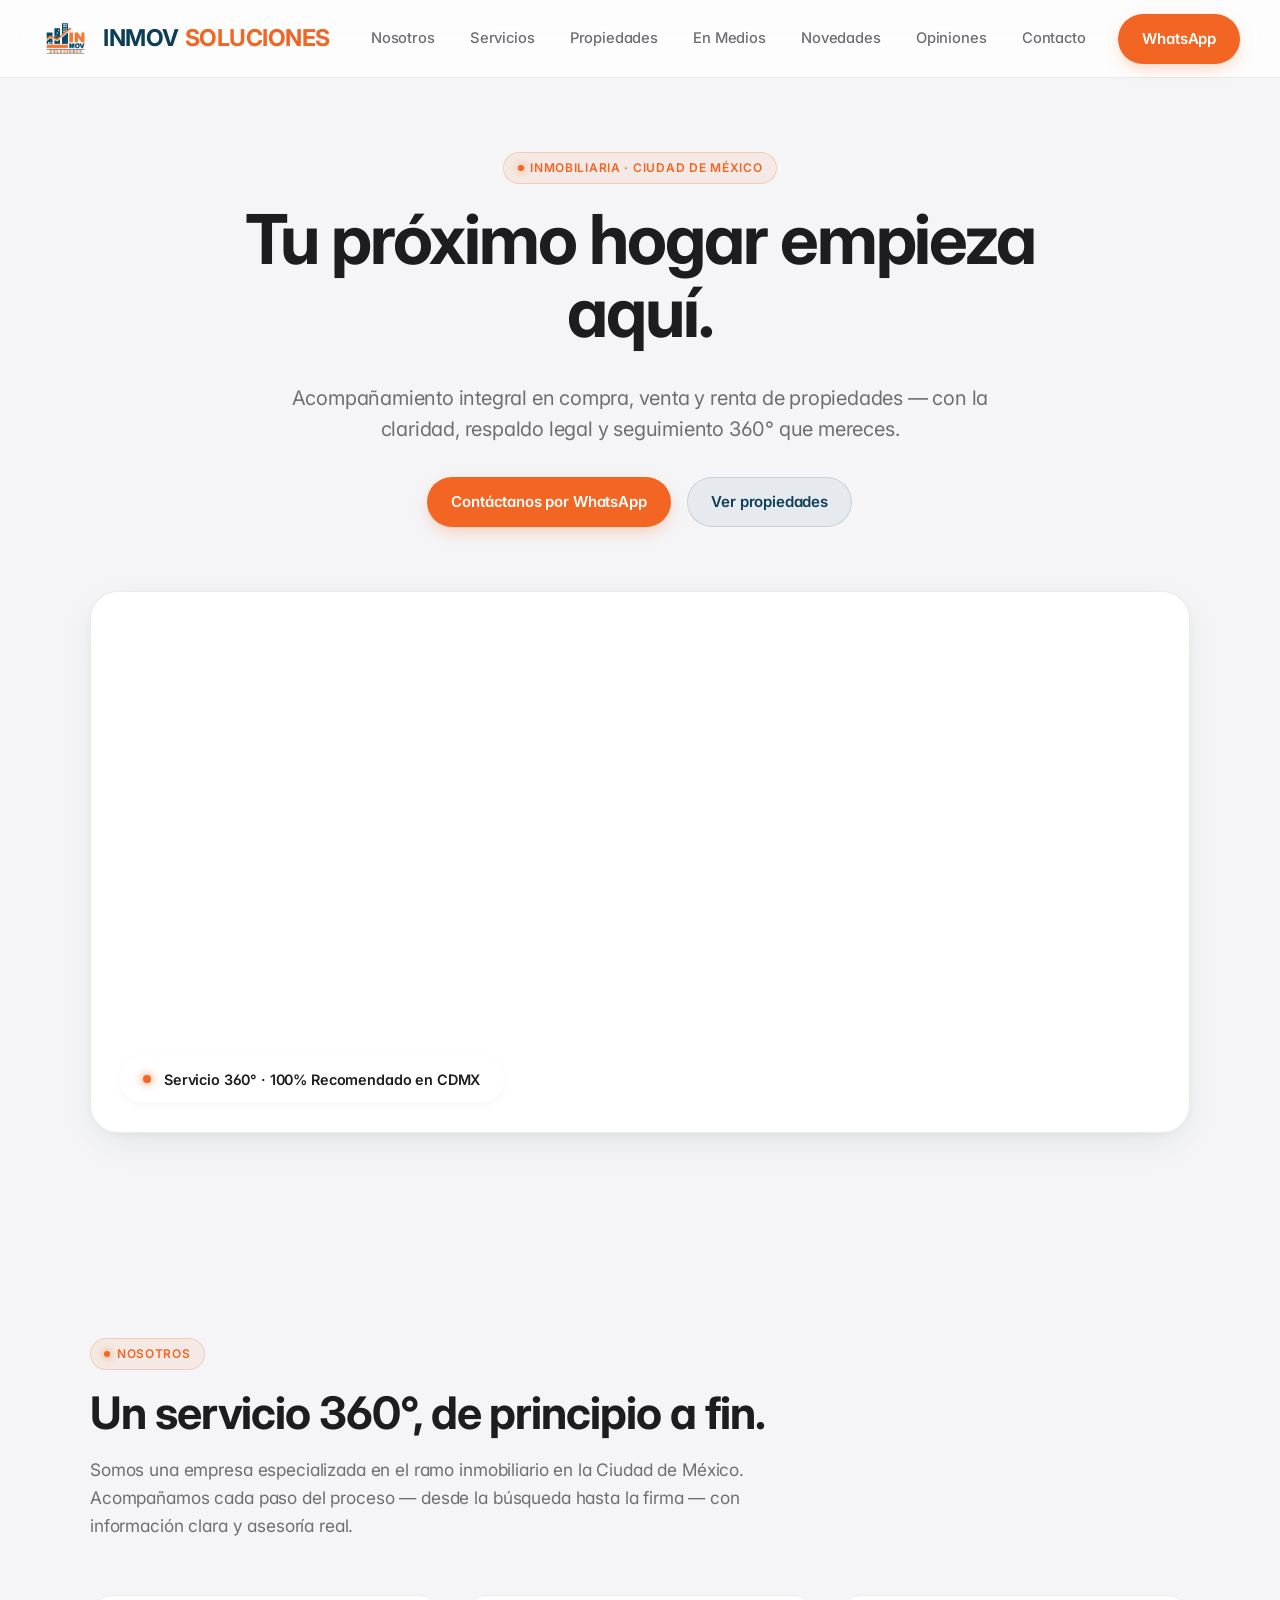
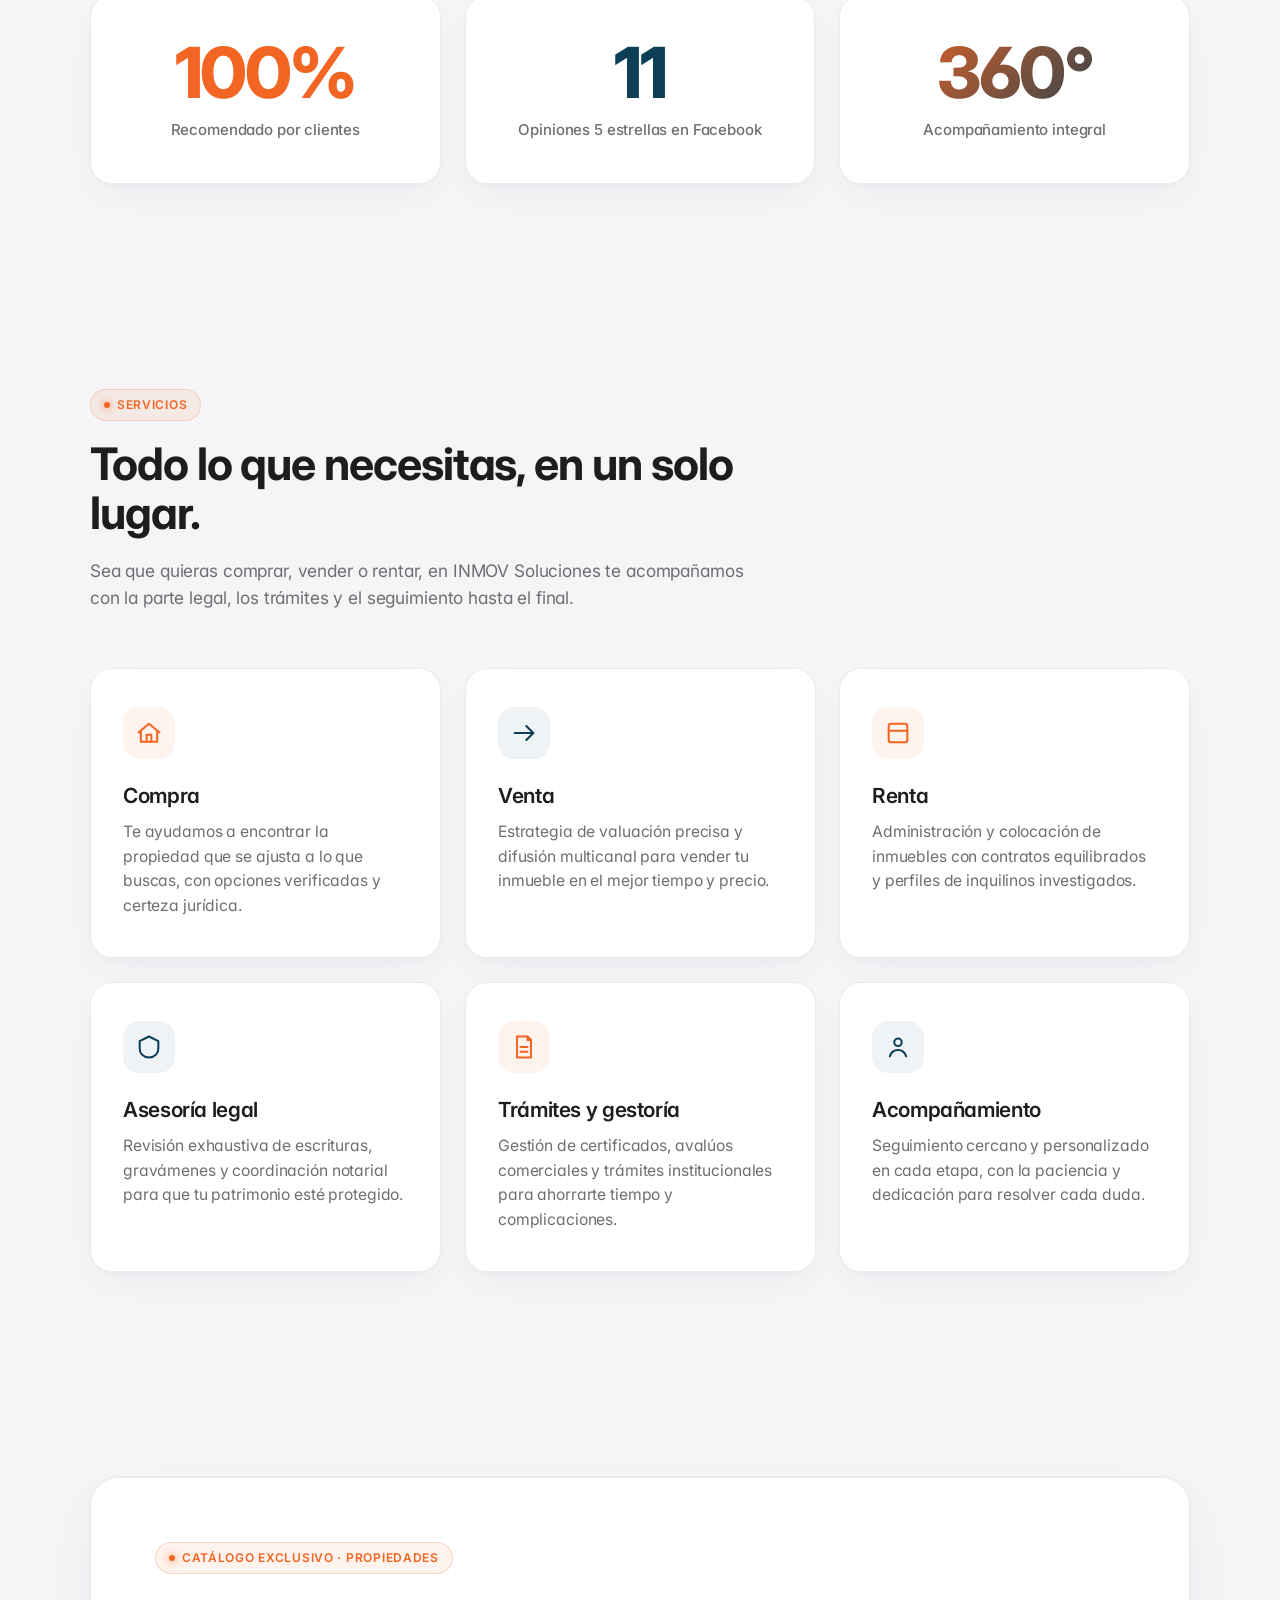
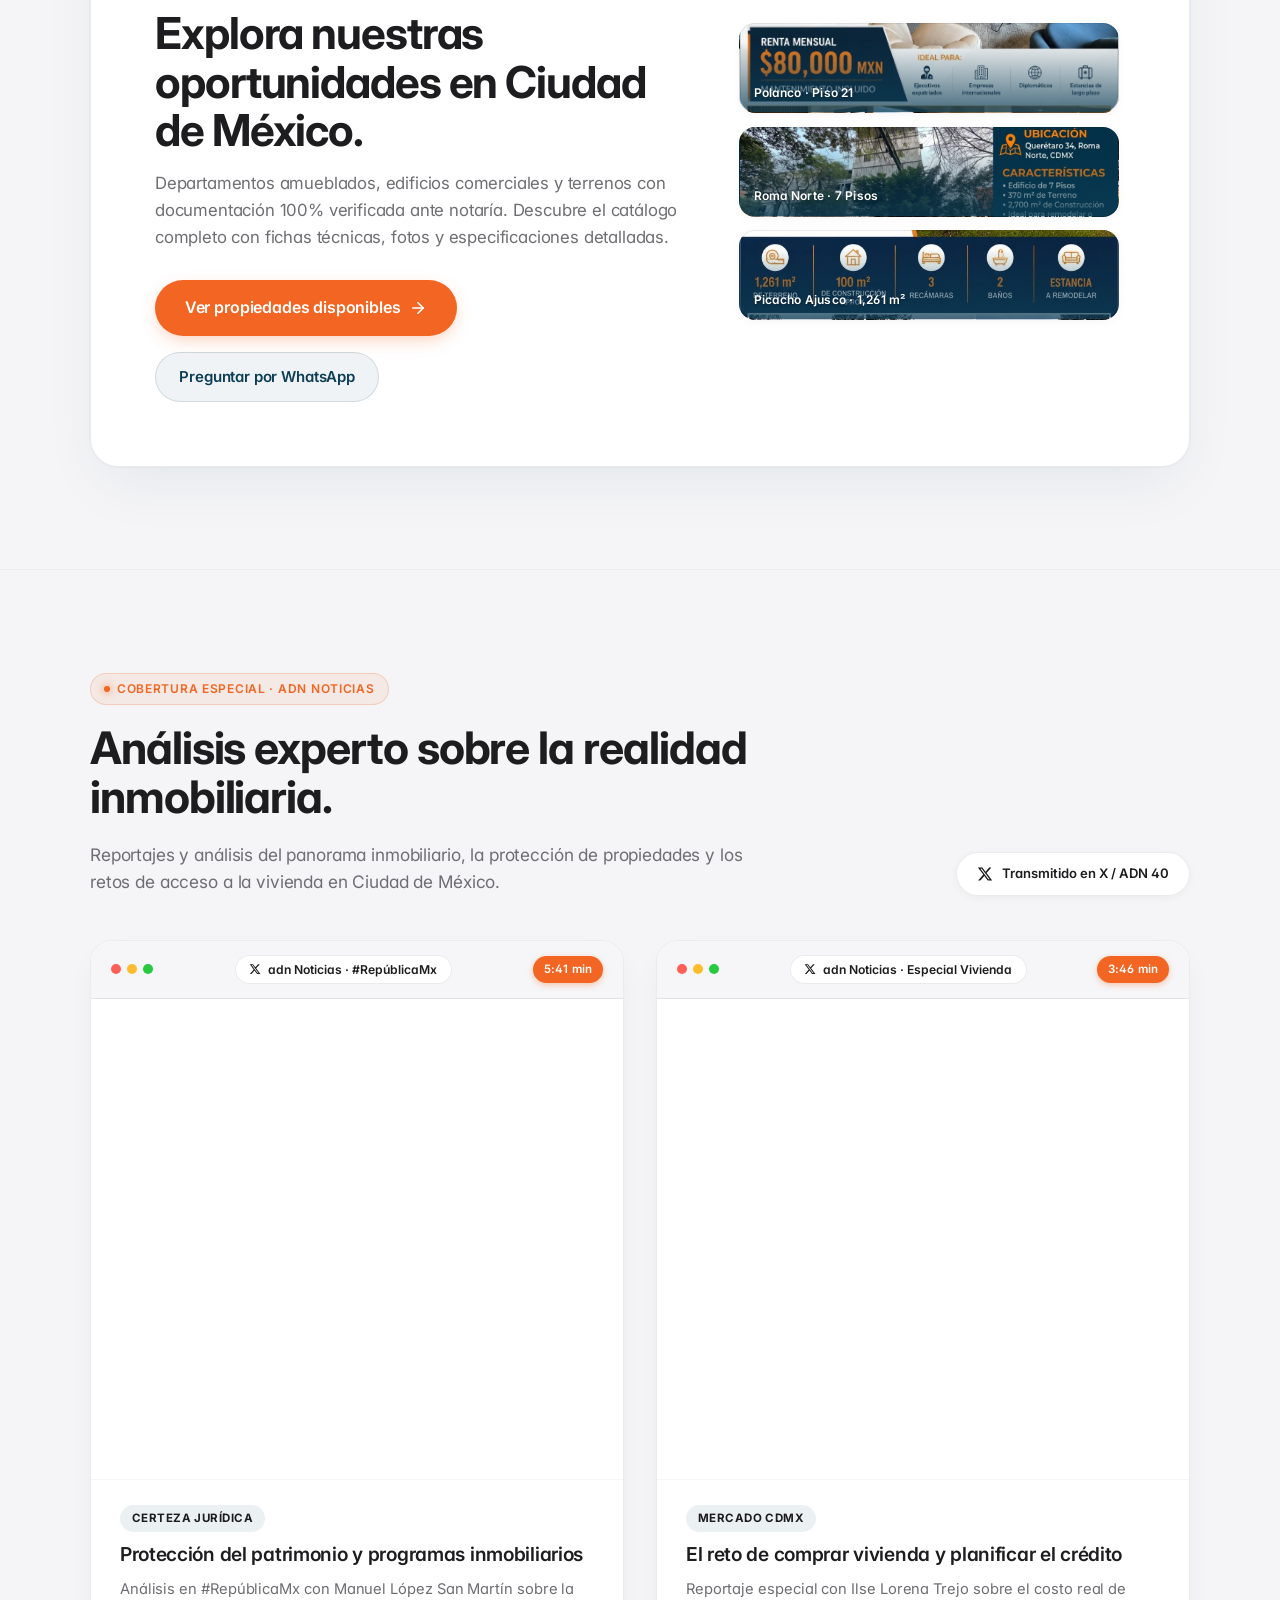
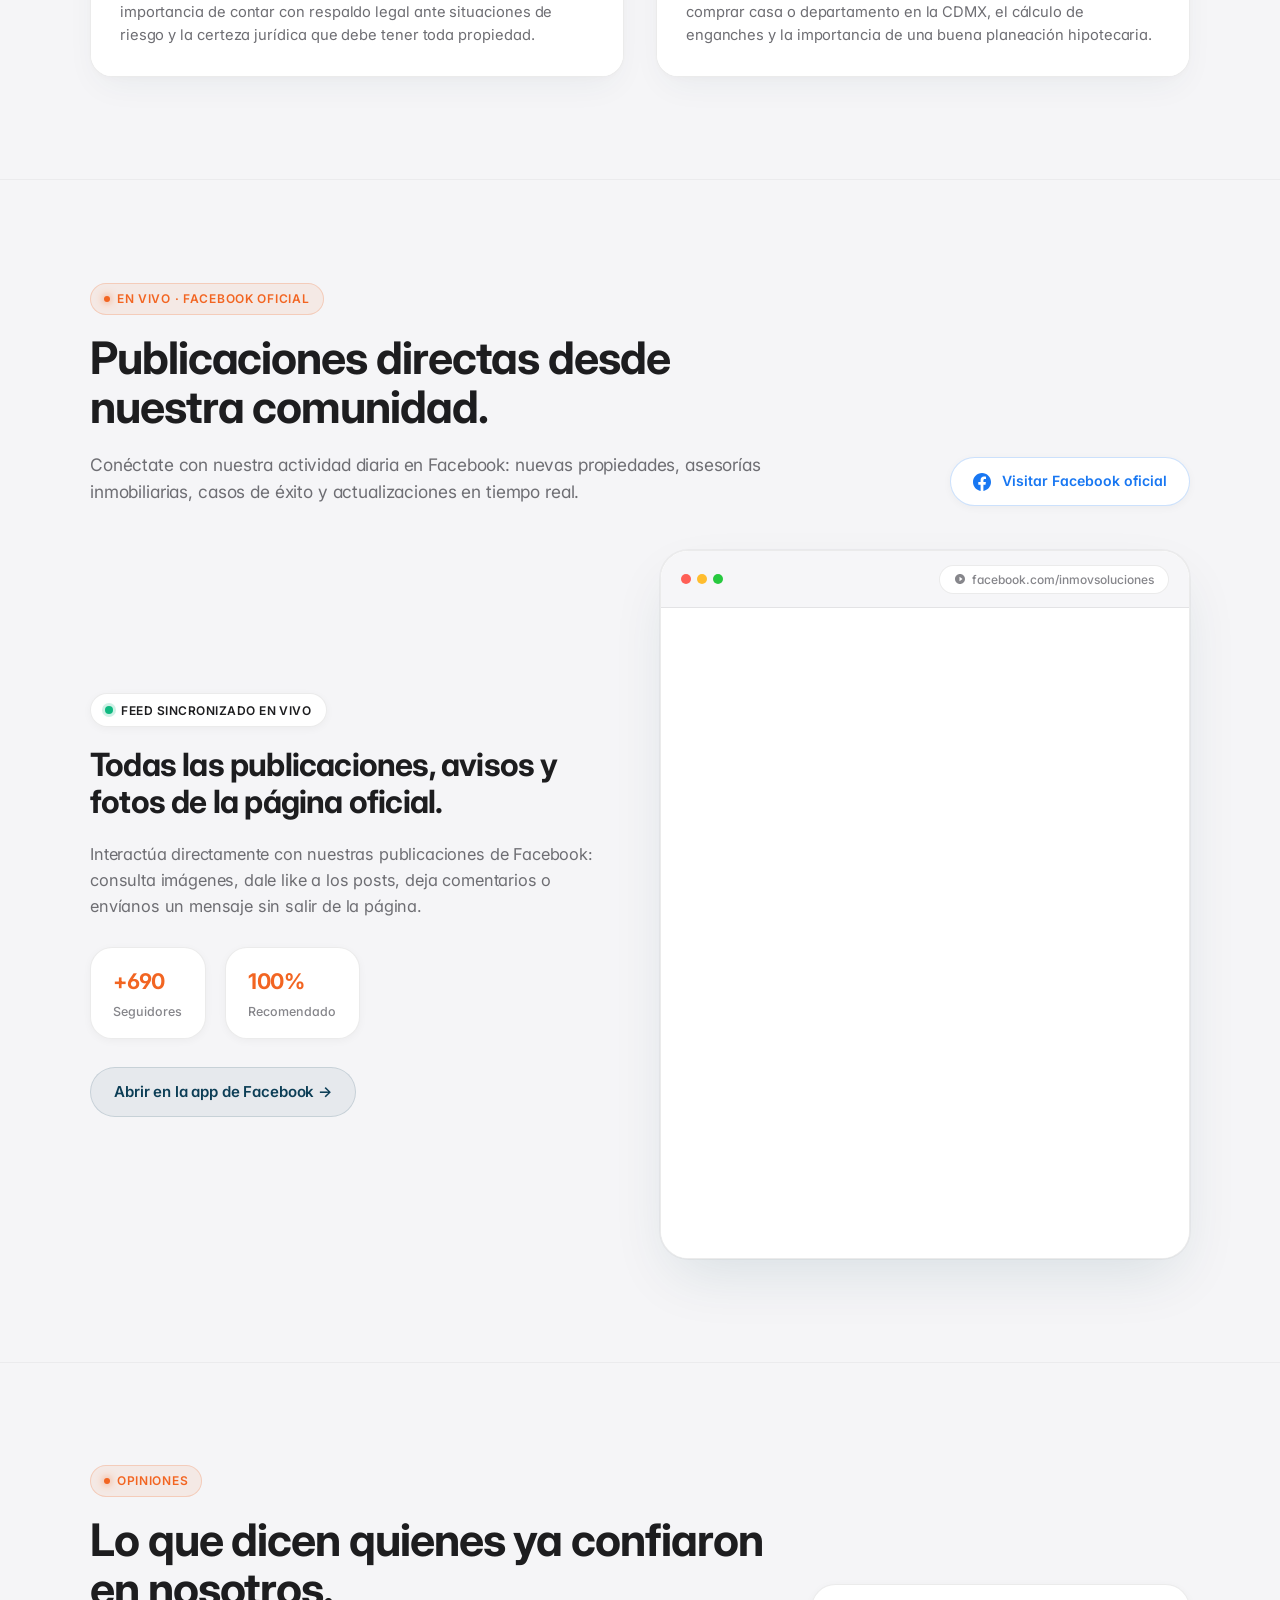
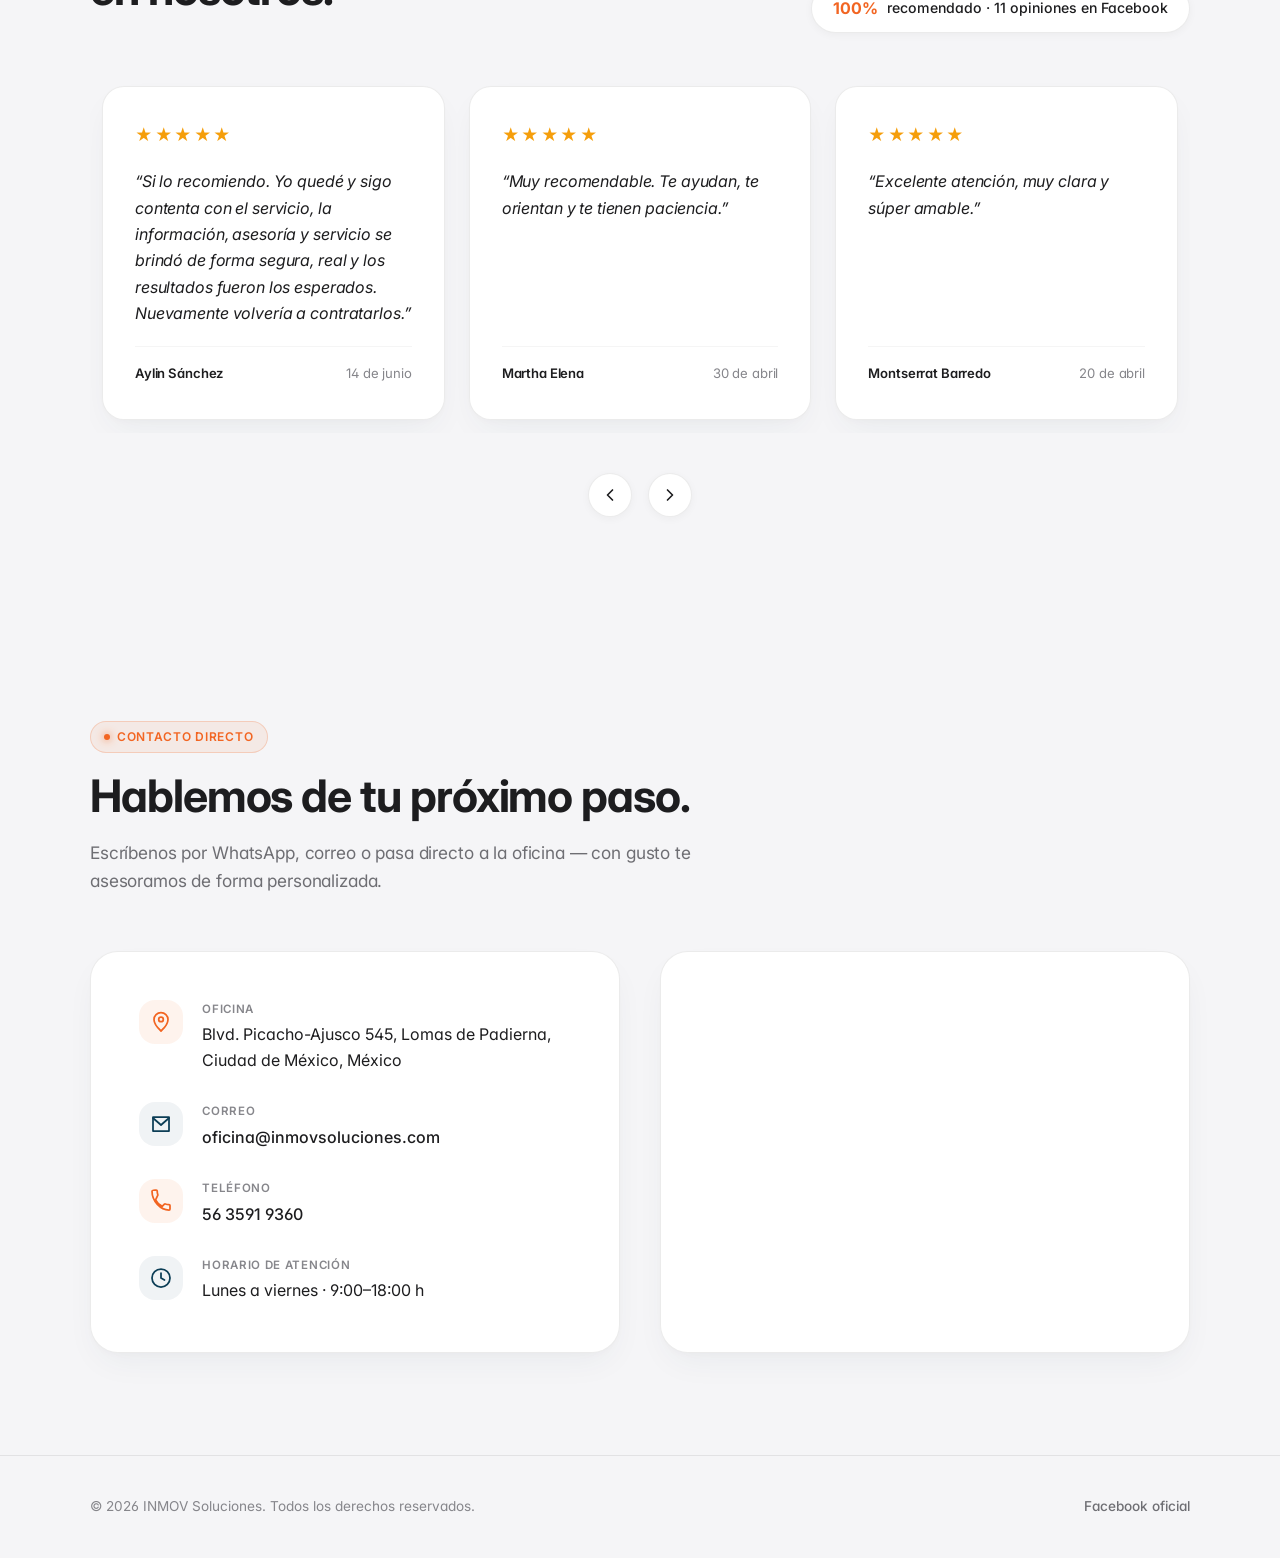
==== commit fd8bc18c: "feat: transformar seccion de propiedades en portada a callout elegante estilo Apple con boton hacia " ====
--- a/index.html
+++ b/index.html
@@ -128,163 +128,39 @@
     </div>
   </section>
 
-  <!-- ================= PROPIEDADES (PROPIEDADES DESTACADAS DISPONIBLES) ================= -->
+  <!-- ================= PROPIEDADES (APPLE SHOWCASE CALLOUT) ================= -->
   <section class="propiedades-preview" id="propiedades">
     <div class="container">
-      <div class="propiedades-head reveal">
-        <div class="section-head" style="margin-bottom:0">
+      <div class="propiedades-apple-showcase reveal">
+        <div class="propiedades-showcase-content">
           <span class="eyebrow">Catálogo Exclusivo · Propiedades</span>
-          <h3>Oportunidades destacadas en la Ciudad de México.</h3>
-          <p>Propiedades residenciales y comerciales con verificación jurídica completa, listas para venta o renta inmediata.</p>
-        </div>
-        <a href="propiedades.html" class="btn btn-secondary">
-          <span>Ver catálogo completo →</span>
-        </a>
-      </div>
-
-      <!-- Grid de Propiedades con Diseño Apple Hardware / Showcase -->
-      <div class="propiedades-grid reveal reveal-stagger">
-        <!-- Propiedad 1: Edificio Roma Norte -->
-        <article class="property-apple-card" style="--i:0">
-          <div class="property-media-wrap">
-            <img src="assets/img/propiedades/edificio-roma-norte.jpg" alt="Edificio en Venta en Querétaro 34, Roma Norte" loading="lazy" />
-            <div class="property-badges">
-              <span class="badge-op badge-venta">Venta</span>
-              <span class="badge-cat">Edificio Comercial</span>
-            </div>
-          </div>
-          <div class="property-body">
-            <div class="property-location">
-              <svg width="14" height="14" viewBox="0 0 24 24" fill="none" stroke="currentColor" stroke-width="2"><path d="M12 21s-7-6.2-7-11.4A7 7 0 0 1 12 2.6a7 7 0 0 1 7 6.9C19 14.8 12 21 12 21z"/><circle cx="12" cy="9.4" r="2.3"/></svg>
-              <span>Querétaro 34, Roma Norte, CDMX</span>
-            </div>
-            <h4>Edificio en Venta · 7 Pisos</h4>
-            <p class="property-desc">Ideal para remodelar o convertir en departamentos, corporativo u hotel boutique. Gran plusvalía comercial.</p>
-            
-            <div class="property-specs-grid">
-              <div class="spec-item">
-                <span class="spec-label">Construcción</span>
-                <span class="spec-val">2,700 m²</span>
-              </div>
-              <div class="spec-item">
-                <span class="spec-label">Terreno</span>
-                <span class="spec-val">370 m²</span>
-              </div>
-              <div class="spec-item">
-                <span class="spec-label">Niveles</span>
-                <span class="spec-val">7 Pisos</span>
-              </div>
-            </div>
-
-            <div class="property-footer">
-              <div class="property-price-box">
-                <span class="price-prefix">Precio de venta</span>
-                <strong class="price-amount">$85,000,000 <span class="currency">MXN</span></strong>
-              </div>
-              <a href="https://wa.me/525635919360?text=Hola,%20me%20interesa%20información%20del%20Edificio%20en%20Venta%20en%20Querétaro%2034,%20Roma%20Norte" target="_blank" rel="noopener" class="btn btn-primary property-btn">
-                Contactar
-              </a>
-            </div>
-          </div>
-        </article>
-
-        <!-- Propiedad 2: Depa Amueblado Polanco -->
-        <article class="property-apple-card" style="--i:1">
-          <div class="property-media-wrap">
-            <img src="assets/img/propiedades/depa-amueblado-polanco.jpg" alt="Departamento Amueblado cerca de Polanco" loading="lazy" />
-            <div class="property-badges">
-              <span class="badge-op badge-renta">Renta</span>
-              <span class="badge-cat">Lujo Amueblado</span>
-            </div>
-          </div>
-          <div class="property-body">
-            <div class="property-location">
-              <svg width="14" height="14" viewBox="0 0 24 24" fill="none" stroke="currentColor" stroke-width="2"><path d="M12 21s-7-6.2-7-11.4A7 7 0 0 1 12 2.6a7 7 0 0 1 7 6.9C19 14.8 12 21 12 21z"/><circle cx="12" cy="9.4" r="2.3"/></svg>
-              <span>Cerca de Polanco, CDMX</span>
-            </div>
-            <h4>Departamento Amueblado · Piso 21</h4>
-            <p class="property-desc">Vive con lujo y confort en el Piso 21. Alberca, gimnasio, ludoteca, business center y seguridad 24/7.</p>
-            
-            <div class="property-specs-grid">
-              <div class="spec-item">
-                <span class="spec-label">Construcción</span>
-                <span class="spec-val">120 m²</span>
-              </div>
-              <div class="spec-item">
-                <span class="spec-label">Recámaras</span>
-                <span class="spec-val">2 Rec.</span>
-              </div>
-              <div class="spec-item">
-                <span class="spec-label">Baños</span>
-                <span class="spec-val">2.5 Baños</span>
-              </div>
-            </div>
-
-            <div class="property-footer">
-              <div class="property-price-box">
-                <span class="price-prefix">Renta mensual (Mantenimiento inc.)</span>
-                <strong class="price-amount">$80,000 <span class="currency">MXN/mes</span></strong>
-              </div>
-              <a href="https://wa.me/525635919360?text=Hola,%20me%20interesa%20agendar%20una%20visita%20para%20el%20Departamento%20Amueblado%20cerca%20de%20Polanco%20(Piso%2021)" target="_blank" rel="noopener" class="btn btn-primary property-btn">
-                Contactar
-              </a>
-            </div>
-          </div>
-        </article>
-
-        <!-- Propiedad 3: Terreno Picacho Ajusco -->
-        <article class="property-apple-card" style="--i:2">
-          <div class="property-media-wrap">
-            <img src="assets/img/propiedades/terreno-picacho-ajusco.jpg" alt="Terreno en Venta en Picacho Ajusco" loading="lazy" />
-            <div class="property-badges">
-              <span class="badge-op badge-venta">Venta</span>
-              <span class="badge-cat">Terreno con Casa</span>
-            </div>
-          </div>
-          <div class="property-body">
-            <div class="property-location">
-              <svg width="14" height="14" viewBox="0 0 24 24" fill="none" stroke="currentColor" stroke-width="2"><path d="M12 21s-7-6.2-7-11.4A7 7 0 0 1 12 2.6a7 7 0 0 1 7 6.9C19 14.8 12 21 12 21z"/><circle cx="12" cy="9.4" r="2.3"/></svg>
-              <span>Picacho Ajusco, CDMX (A 5 min sobre carretera)</span>
-            </div>
-            <h4>Terreno en Venta · 1,261 m²</h4>
-            <p class="property-desc">Terreno con construcción de 100 m² (3 rec, 2 baños). Escritura pública registrada, se aceptan todos los créditos.</p>
-            
-            <div class="property-specs-grid">
-              <div class="spec-item">
-                <span class="spec-label">Terreno</span>
-                <span class="spec-val">1,261 m²</span>
-              </div>
-              <div class="spec-item">
-                <span class="spec-label">Construcción</span>
-                <span class="spec-val">100 m²</span>
-              </div>
-              <div class="spec-item">
-                <span class="spec-label">Recámaras</span>
-                <span class="spec-val">3 Rec.</span>
-              </div>
-            </div>
-
-            <div class="property-footer">
-              <div class="property-price-box">
-                <span class="price-prefix">Precio de venta</span>
-                <strong class="price-amount">$4,200,000 <span class="currency">MXN</span></strong>
-              </div>
-              <a href="https://wa.me/525635919360?text=Hola,%20me%20gustaría%20solicitar%20información%20y%20citas%20para%20el%20Terreno%20en%20Venta%20en%20Picacho%20Ajusco" target="_blank" rel="noopener" class="btn btn-primary property-btn">
-                Contactar
-              </a>
-            </div>
-          </div>
-        </article>
-      </div>
-
-      <div class="propiedades-bottom-banner reveal">
-        <div>
-          <h4>¿Tienes una propiedad en venta o renta?</h4>
-          <p>Realizamos avalúos precisos, promoción estratégica y asesoría legal 360° para comercializar tu patrimonio con éxito.</p>
-        </div>
-        <a href="https://wa.me/525635919360?text=Hola,%20deseo%20asesoría%20para%20vender%20o%20rentar%20mi%20propiedad%20con%20INMOV%20Soluciones" target="_blank" rel="noopener" class="btn btn-primary">
-          Promocionar mi propiedad
-        </a>
+          <h3>Explora nuestras oportunidades en Ciudad de México.</h3>
+          <p>Departamentos amueblados, edificios comerciales y terrenos con documentación 100% verificada ante notaría. Descubre el catálogo completo con fichas técnicas, fotos y especificaciones detalladas.</p>
+          
+          <div class="propiedades-showcase-actions">
+            <a href="propiedades.html" class="btn btn-primary btn-apple-large">
+              <span>Ver propiedades disponibles</span>
+              <svg width="18" height="18" viewBox="0 0 24 24" fill="none" stroke="currentColor" stroke-width="2.2" stroke-linecap="round" stroke-linejoin="round"><path d="M5 12h14"/><path d="m12 5 7 7-7 7"/></svg>
+            </a>
+            <a href="https://wa.me/525635919360?text=Hola,%20me%20gustaría%20conocer%20las%20propiedades%20disponibles%20con%20INMOV%20Soluciones" target="_blank" rel="noopener" class="btn btn-secondary">
+              Preguntar por WhatsApp
+            </a>
+          </div>
+        </div>
+
+        <div class="propiedades-showcase-visual">
+          <div class="propiedades-teaser-card">
+            <div class="teaser-thumb" style="background-image:url('assets/img/propiedades/depa-amueblado-polanco.jpg')">
+              <span class="teaser-badge">Polanco · Piso 21</span>
+            </div>
+            <div class="teaser-thumb" style="background-image:url('assets/img/propiedades/edificio-roma-norte.jpg')">
+              <span class="teaser-badge">Roma Norte · 7 Pisos</span>
+            </div>
+            <div class="teaser-thumb" style="background-image:url('assets/img/propiedades/terreno-picacho-ajusco.jpg')">
+              <span class="teaser-badge">Picacho Ajusco · 1,261 m²</span>
+            </div>
+          </div>
+        </div>
       </div>
     </div>
   </section>
--- a/css/style.css
+++ b/css/style.css
@@ -814,7 +814,119 @@
   }
 }
 
-/* Apple Property Card */
+/* Apple Showcase Callout Box (index.html) */
+.propiedades-apple-showcase {
+  background: var(--bg-card);
+  border: 1px solid var(--line);
+  border-radius: var(--radius-hero);
+  padding: clamp(2.5rem, 5vw, 4rem);
+  box-shadow: 0 24px 60px -12px rgba(12, 62, 86, 0.08), 0 0 0 1px rgba(0, 0, 0, 0.03);
+  display: grid;
+  grid-template-columns: 1.15fr 0.85fr;
+  gap: 3rem;
+  align-items: center;
+  transition: transform var(--duration-normal) var(--ease-apple),
+              box-shadow var(--duration-normal) var(--ease-apple);
+}
+
+.propiedades-apple-showcase:hover {
+  transform: translateY(-2px);
+  box-shadow: 0 32px 70px -16px rgba(12, 62, 86, 0.12), 0 0 0 1px rgba(0, 0, 0, 0.05);
+}
+
+@media (max-width: 960px) {
+  .propiedades-apple-showcase {
+    grid-template-columns: 1fr;
+    gap: 2.5rem;
+  }
+}
+
+.propiedades-showcase-content {
+  display: flex;
+  flex-direction: column;
+  gap: 1rem;
+}
+
+.propiedades-showcase-content h3 {
+  font-size: clamp(2rem, 3.5vw, 2.75rem);
+  font-weight: 700;
+  letter-spacing: -0.025em;
+  line-height: 1.1;
+  color: var(--text-primary);
+  margin: 0;
+}
+
+.propiedades-showcase-content p {
+  font-size: 1.05rem;
+  line-height: 1.6;
+  color: var(--text-secondary);
+  letter-spacing: -0.01em;
+  margin: 0 0 0.8rem;
+}
+
+.propiedades-showcase-actions {
+  display: flex;
+  flex-wrap: wrap;
+  align-items: center;
+  gap: 1rem;
+}
+
+.btn-apple-large {
+  padding: 0.9rem 1.8rem;
+  font-size: 1rem;
+  font-weight: 600;
+}
+
+.propiedades-showcase-visual {
+  display: flex;
+  justify-content: center;
+  align-items: center;
+}
+
+.propiedades-teaser-card {
+  width: 100%;
+  max-width: 380px;
+  display: flex;
+  flex-direction: column;
+  gap: 0.85rem;
+}
+
+.teaser-thumb {
+  height: 90px;
+  border-radius: var(--radius-squircle);
+  background-size: cover;
+  background-position: center;
+  position: relative;
+  overflow: hidden;
+  box-shadow: var(--shadow-sm);
+  border: 1px solid var(--line);
+  display: flex;
+  align-items: flex-end;
+  padding: 0.65rem 0.85rem;
+  transition: transform var(--duration-fast) var(--ease-apple);
+}
+
+.teaser-thumb::before {
+  content: '';
+  position: absolute;
+  inset: 0;
+  background: linear-gradient(180deg, rgba(0,0,0,0) 20%, rgba(12, 62, 86, 0.75) 100%);
+}
+
+.teaser-thumb:hover {
+  transform: scale(1.02);
+}
+
+.teaser-badge {
+  position: relative;
+  font-size: 0.75rem;
+  font-weight: 600;
+  color: #FFFFFF;
+  letter-spacing: 0.02em;
+  text-shadow: 0 1px 3px rgba(0,0,0,0.4);
+}
+
+/* Apple Property Card (utilizada en Propiedades.html) */
 .property-apple-card {
   background: var(--bg-card);
   border: 1px solid var(--line);
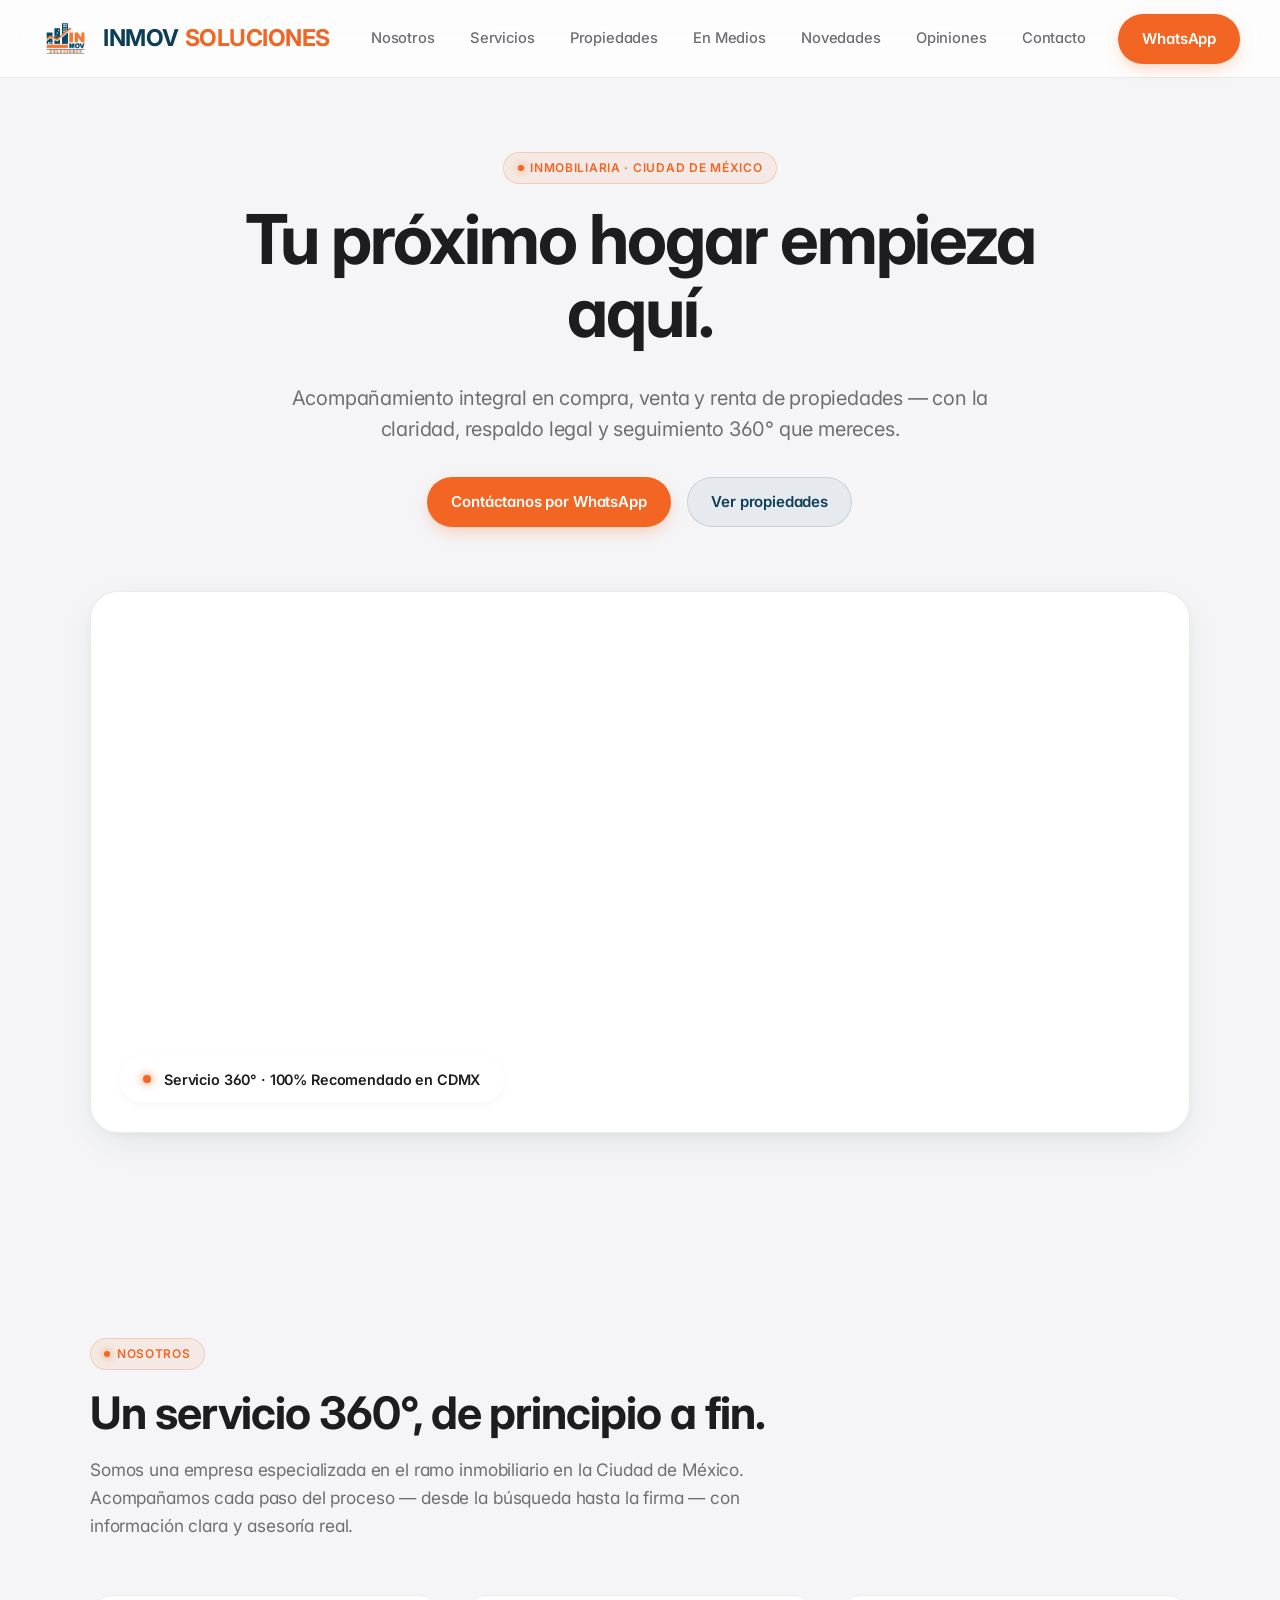
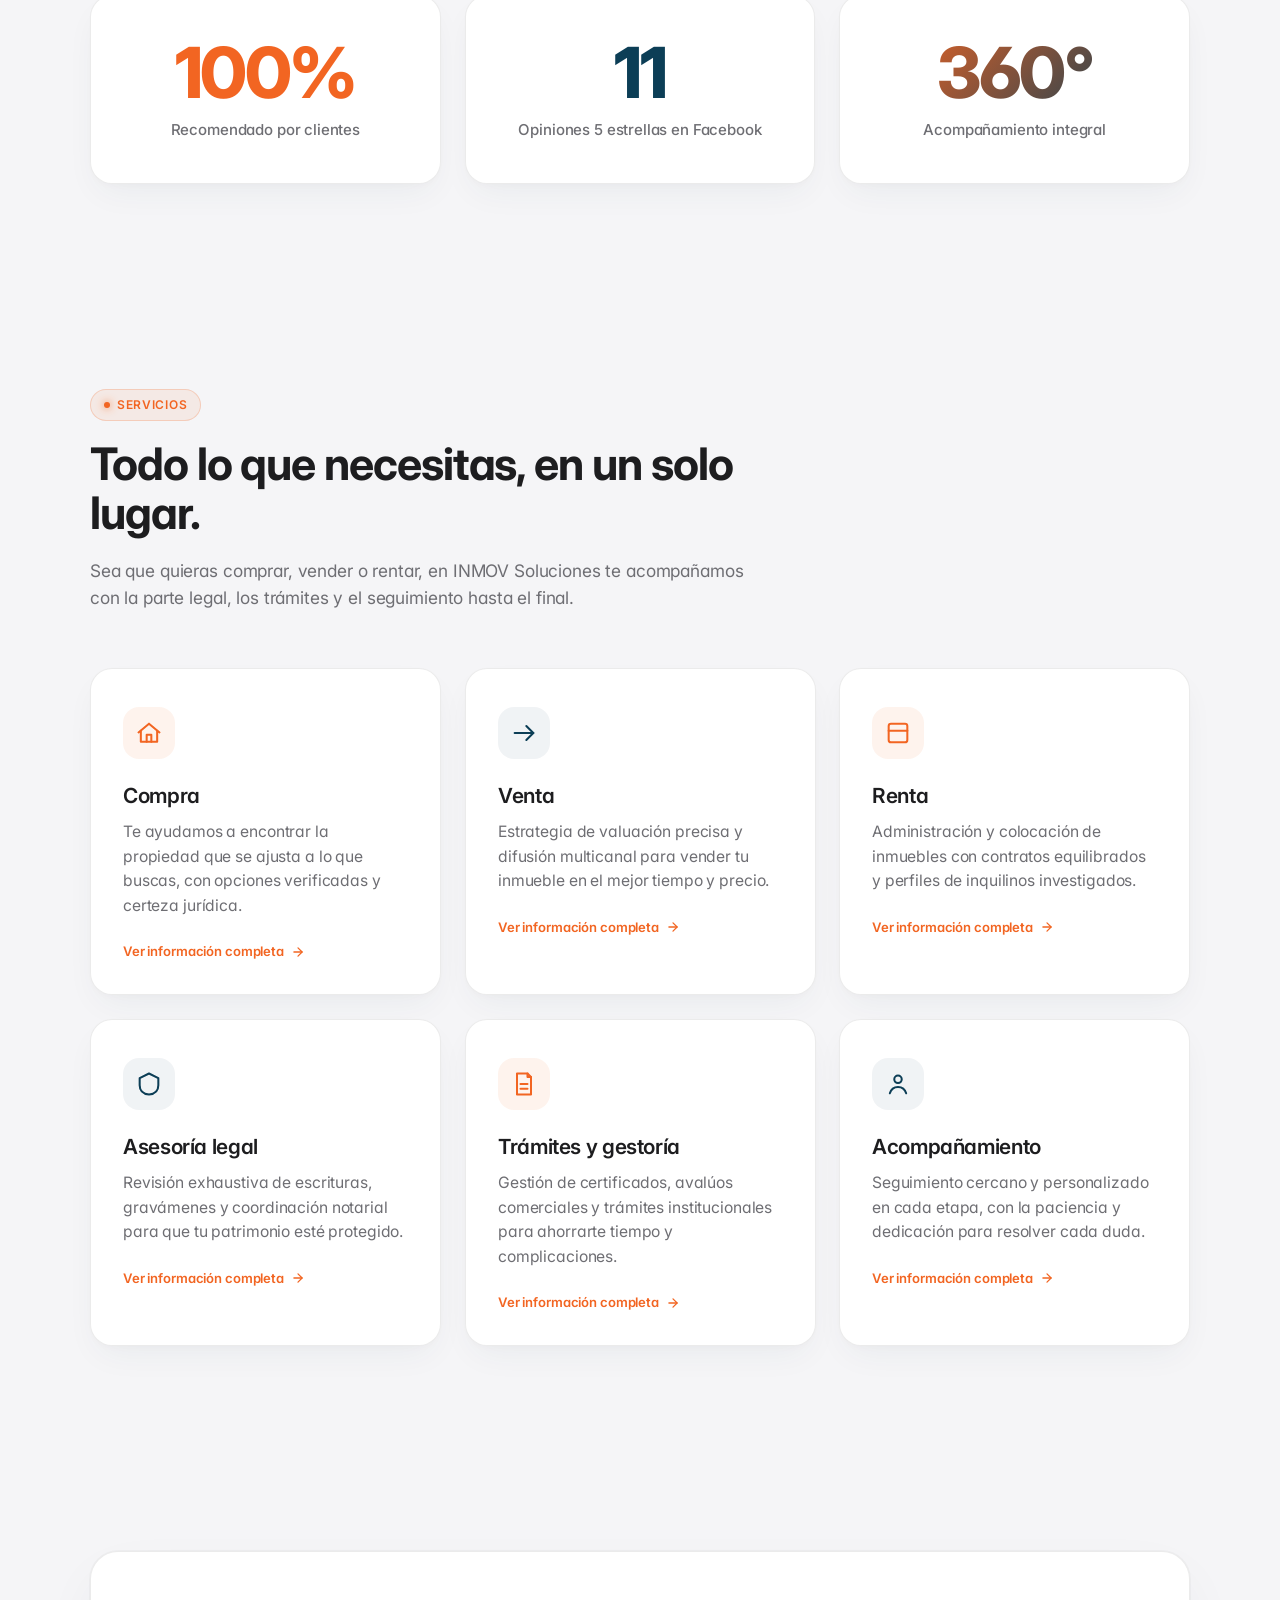
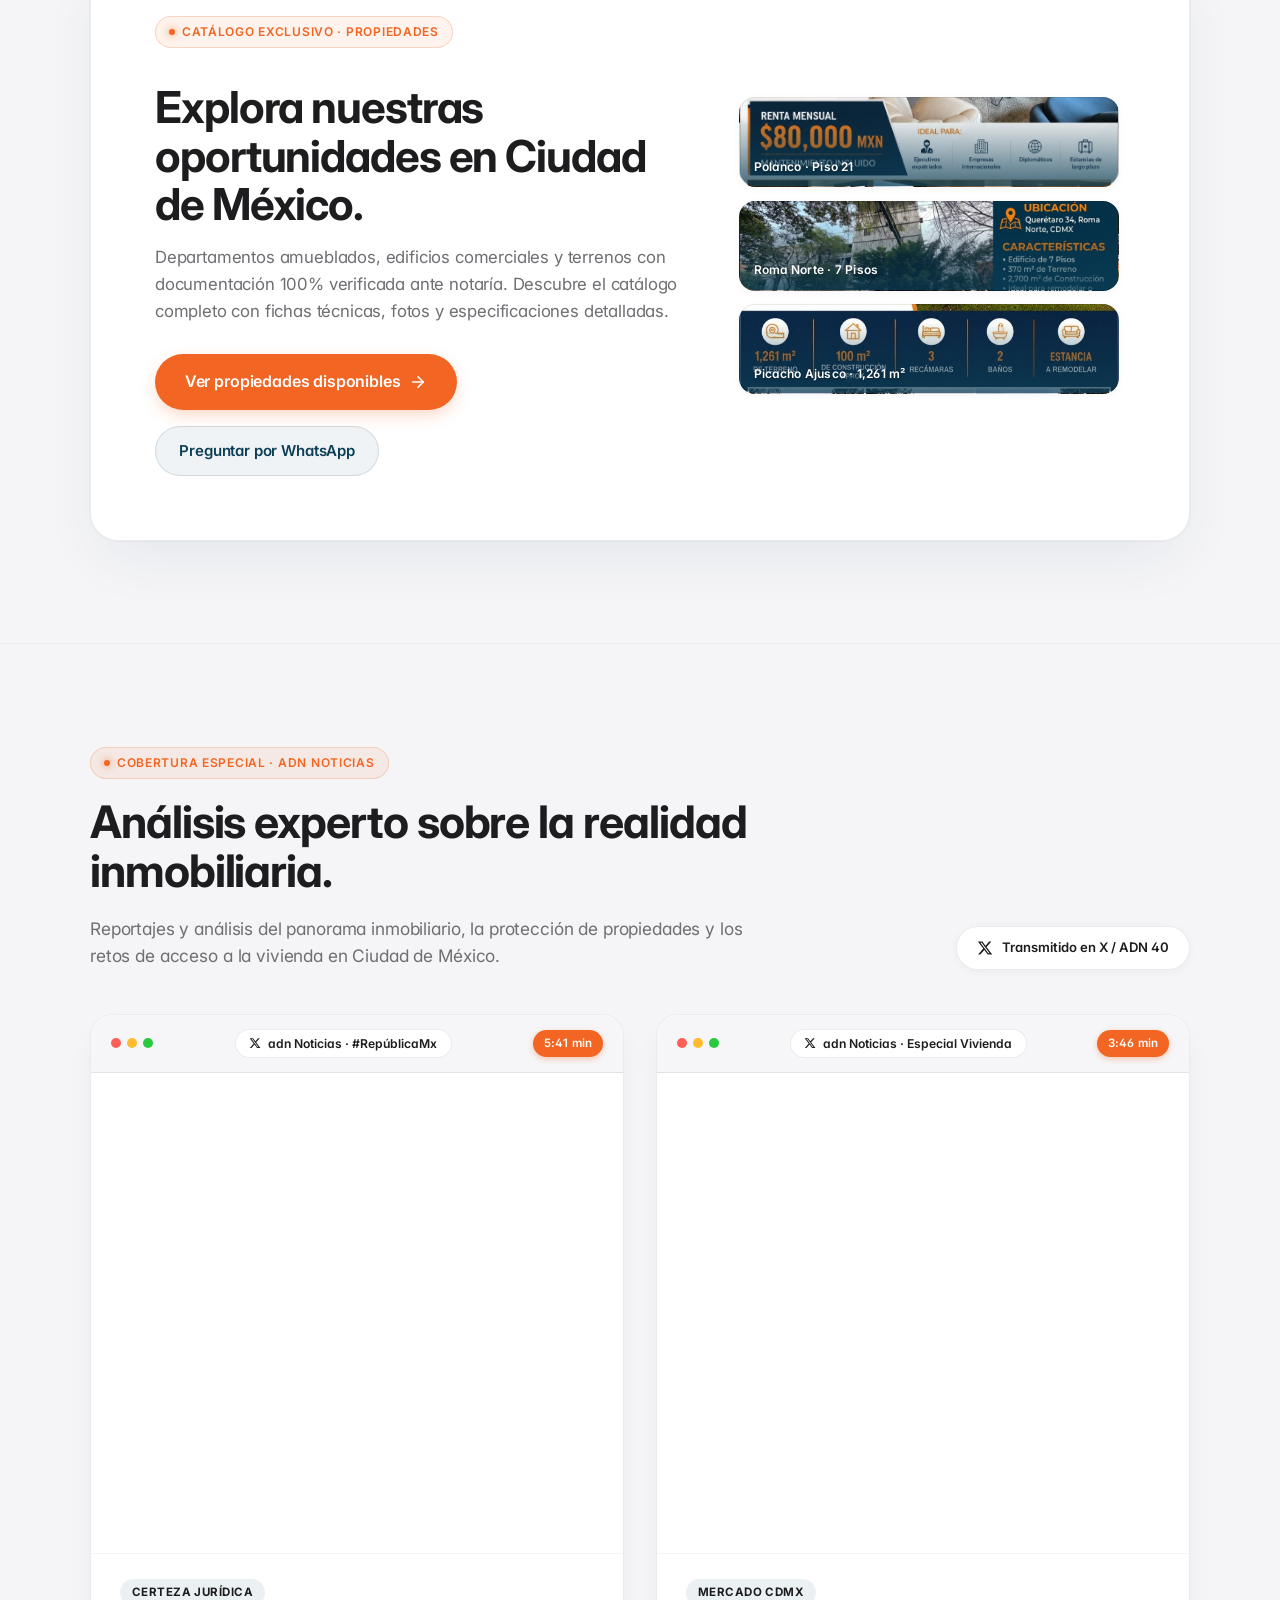
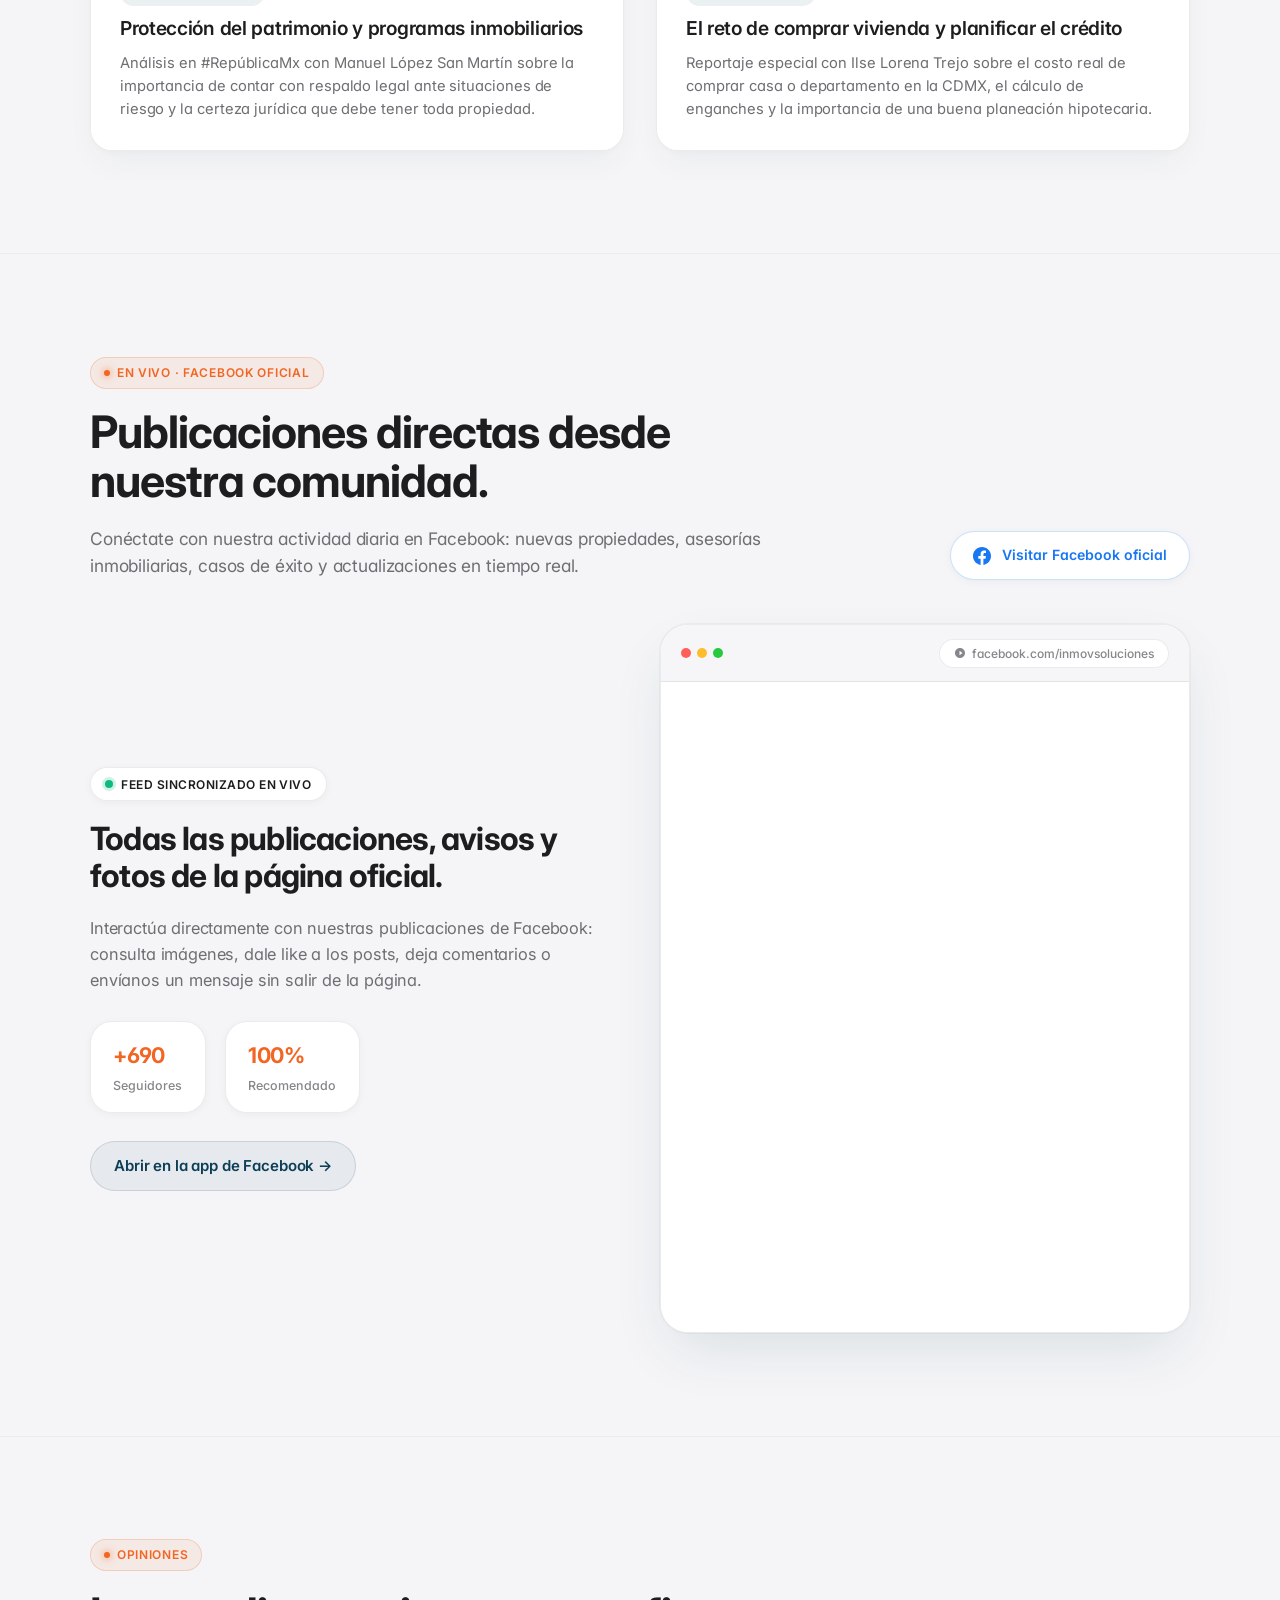
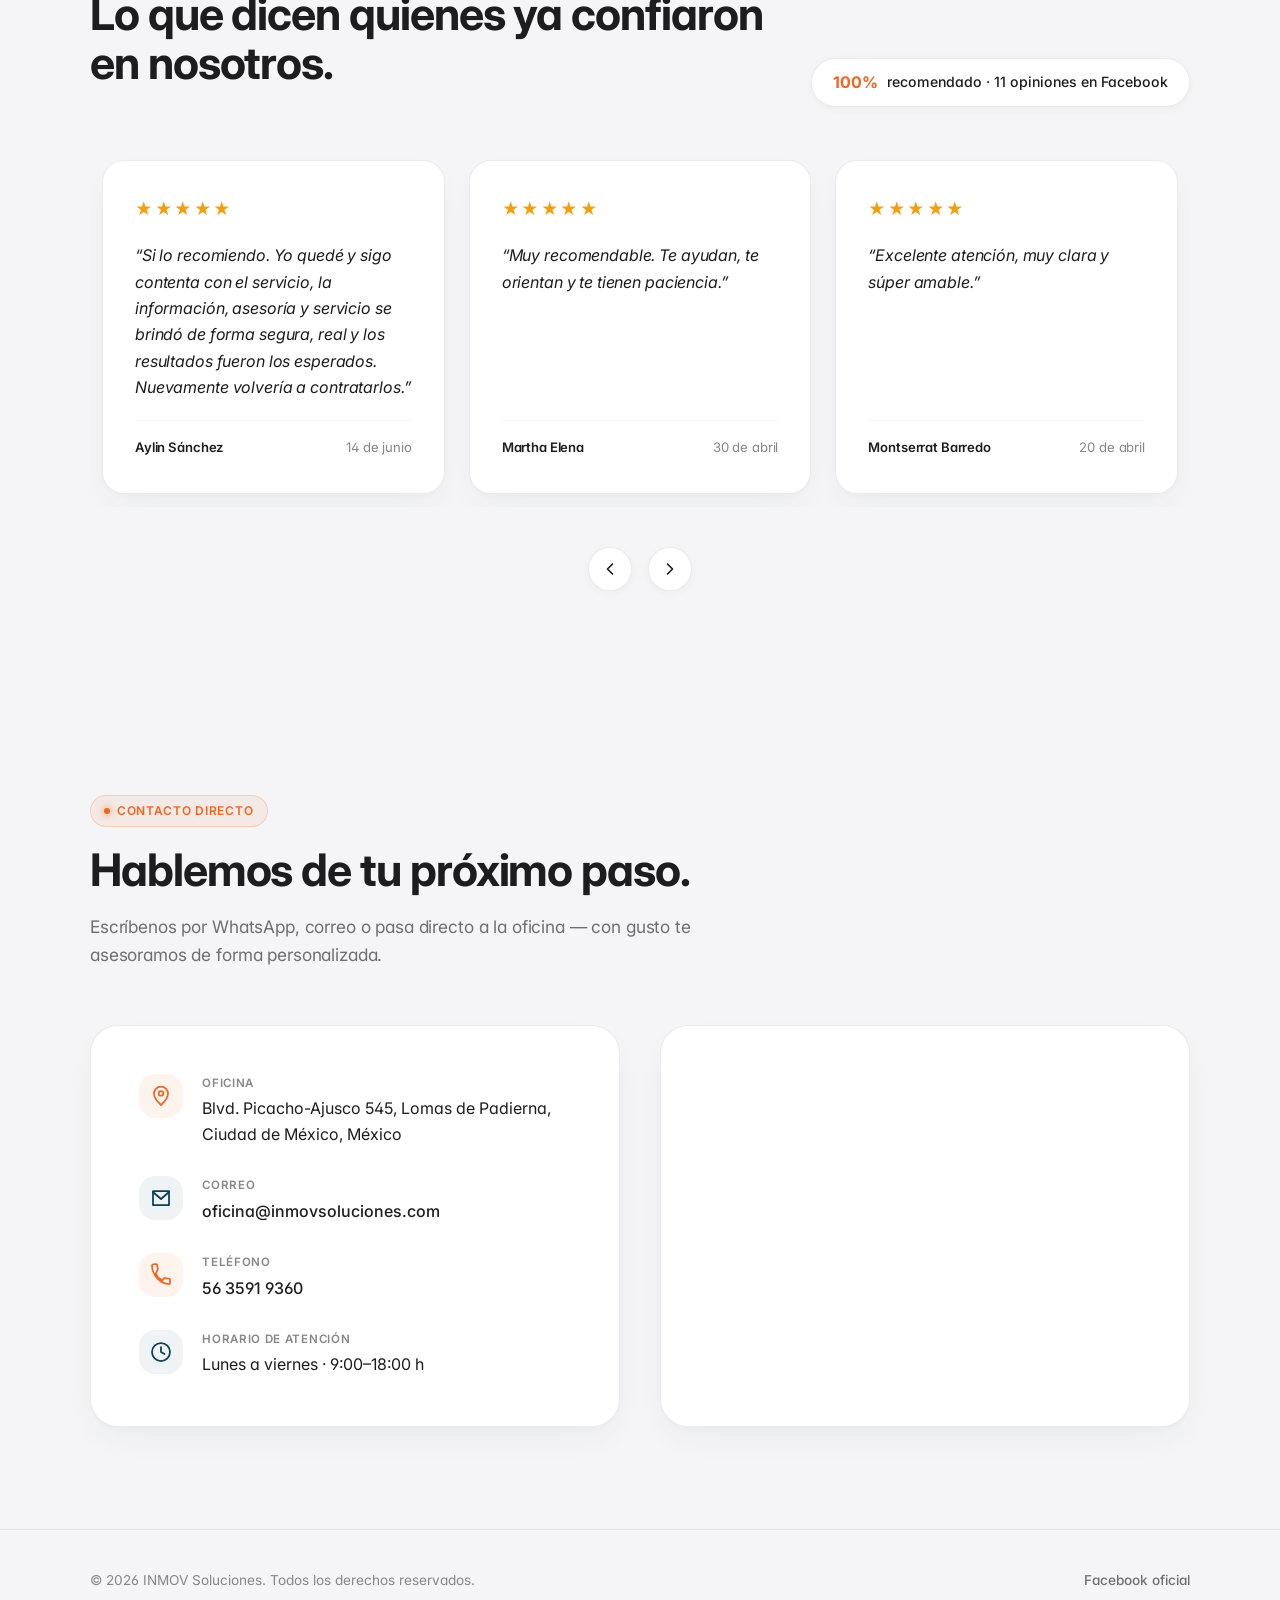
==== commit 312e18d0: "feat: agregar modal interactivo estilo Apple Sheet con informacion completa e imagenes para cada ser" ====
--- a/index.html
+++ b/index.html
@@ -94,35 +94,59 @@
       </div>
 
       <div class="servicios-grid reveal reveal-stagger">
-        <article class="servicio-card" style="--i:0">
+        <article class="servicio-card" style="--i:0" data-service-id="compra" tabindex="0" role="button" aria-haspopup="dialog" aria-label="Ver detalles de servicio Compra">
           <svg class="icon" viewBox="0 0 24 24" fill="none" stroke="currentColor" stroke-width="1.75" stroke-linecap="round" stroke-linejoin="round"><path d="M3 11.5 12 4l9 7.5"/><path d="M5 10v9.5h14V10"/><path d="M10 19.5v-6h4v6"/></svg>
           <h4>Compra</h4>
           <p>Te ayudamos a encontrar la propiedad que se ajusta a lo que buscas, con opciones verificadas y certeza jurídica.</p>
-        </article>
-        <article class="servicio-card" style="--i:1">
+          <span class="servicio-cta-pill">
+            <span>Ver información completa</span>
+            <svg width="14" height="14" viewBox="0 0 24 24" fill="none" stroke="currentColor" stroke-width="2.2" stroke-linecap="round" stroke-linejoin="round"><path d="M5 12h14"/><path d="m12 5 7 7-7 7"/></svg>
+          </span>
+        </article>
+        <article class="servicio-card" style="--i:1" data-service-id="venta" tabindex="0" role="button" aria-haspopup="dialog" aria-label="Ver detalles de servicio Venta">
           <svg class="icon" viewBox="0 0 24 24" fill="none" stroke="currentColor" stroke-width="1.75" stroke-linecap="round" stroke-linejoin="round"><path d="M4 12h16"/><path d="M14 6l6 6-6 6"/></svg>
           <h4>Venta</h4>
           <p>Estrategia de valuación precisa y difusión multicanal para vender tu inmueble en el mejor tiempo y precio.</p>
-        </article>
-        <article class="servicio-card" style="--i:2">
+          <span class="servicio-cta-pill">
+            <span>Ver información completa</span>
+            <svg width="14" height="14" viewBox="0 0 24 24" fill="none" stroke="currentColor" stroke-width="2.2" stroke-linecap="round" stroke-linejoin="round"><path d="M5 12h14"/><path d="m12 5 7 7-7 7"/></svg>
+          </span>
+        </article>
+        <article class="servicio-card" style="--i:2" data-service-id="renta" tabindex="0" role="button" aria-haspopup="dialog" aria-label="Ver detalles de servicio Renta">
           <svg class="icon" viewBox="0 0 24 24" fill="none" stroke="currentColor" stroke-width="1.75" stroke-linecap="round" stroke-linejoin="round"><rect x="4" y="4" width="16" height="16" rx="2"/><path d="M4 10h16"/></svg>
           <h4>Renta</h4>
           <p>Administración y colocación de inmuebles con contratos equilibrados y perfiles de inquilinos investigados.</p>
-        </article>
-        <article class="servicio-card" style="--i:3">
+          <span class="servicio-cta-pill">
+            <span>Ver información completa</span>
+            <svg width="14" height="14" viewBox="0 0 24 24" fill="none" stroke="currentColor" stroke-width="2.2" stroke-linecap="round" stroke-linejoin="round"><path d="M5 12h14"/><path d="m12 5 7 7-7 7"/></svg>
+          </span>
+        </article>
+        <article class="servicio-card" style="--i:3" data-service-id="asesoria" tabindex="0" role="button" aria-haspopup="dialog" aria-label="Ver detalles de servicio Asesoría legal">
           <svg class="icon" viewBox="0 0 24 24" fill="none" stroke="currentColor" stroke-width="1.75" stroke-linecap="round" stroke-linejoin="round"><path d="M12 3 4 7v6c0 5 3.5 7.5 8 8 4.5-.5 8-3 8-8V7z"/></svg>
           <h4>Asesoría legal</h4>
           <p>Revisión exhaustiva de escrituras, gravámenes y coordinación notarial para que tu patrimonio esté protegido.</p>
-        </article>
-        <article class="servicio-card" style="--i:4">
+          <span class="servicio-cta-pill">
+            <span>Ver información completa</span>
+            <svg width="14" height="14" viewBox="0 0 24 24" fill="none" stroke="currentColor" stroke-width="2.2" stroke-linecap="round" stroke-linejoin="round"><path d="M5 12h14"/><path d="m12 5 7 7-7 7"/></svg>
+          </span>
+        </article>
+        <article class="servicio-card" style="--i:4" data-service-id="tramites" tabindex="0" role="button" aria-haspopup="dialog" aria-label="Ver detalles de servicio Trámites y gestoría">
           <svg class="icon" viewBox="0 0 24 24" fill="none" stroke="currentColor" stroke-width="1.75" stroke-linecap="round" stroke-linejoin="round"><path d="M6 3h9l3 3v15H6z"/><path d="M15 3v3h3"/><path d="M9 12h6M9 16h6"/></svg>
           <h4>Trámites y gestoría</h4>
           <p>Gestión de certificados, avalúos comerciales y trámites institucionales para ahorrarte tiempo y complicaciones.</p>
-        </article>
-        <article class="servicio-card" style="--i:5">
+          <span class="servicio-cta-pill">
+            <span>Ver información completa</span>
+            <svg width="14" height="14" viewBox="0 0 24 24" fill="none" stroke="currentColor" stroke-width="2.2" stroke-linecap="round" stroke-linejoin="round"><path d="M5 12h14"/><path d="m12 5 7 7-7 7"/></svg>
+          </span>
+        </article>
+        <article class="servicio-card" style="--i:5" data-service-id="acompanamiento" tabindex="0" role="button" aria-haspopup="dialog" aria-label="Ver detalles de servicio Acompañamiento">
           <svg class="icon" viewBox="0 0 24 24" fill="none" stroke="currentColor" stroke-width="1.75" stroke-linecap="round" stroke-linejoin="round"><circle cx="12" cy="8" r="3.2"/><path d="M5 20c1-3.5 4-5.5 7-5.5s6 2 7 5.5"/></svg>
           <h4>Acompañamiento</h4>
           <p>Seguimiento cercano y personalizado en cada etapa, con la paciencia y dedicación para resolver cada duda.</p>
+          <span class="servicio-cta-pill">
+            <span>Ver información completa</span>
+            <svg width="14" height="14" viewBox="0 0 24 24" fill="none" stroke="currentColor" stroke-width="2.2" stroke-linecap="round" stroke-linejoin="round"><path d="M5 12h14"/><path d="m12 5 7 7-7 7"/></svg>
+          </span>
         </article>
       </div>
     </div>
@@ -404,8 +428,59 @@
     <svg width="20" height="20" viewBox="0 0 24 24" fill="none" stroke="currentColor" stroke-width="2" stroke-linecap="round" stroke-linejoin="round"><path d="M18 15l-6-6-6 6"/></svg>
   </button>
 
+  <!-- ================= APPLE SERVICE DETAIL MODAL (LIQUID GLASS / SHEET) ================= -->
+  <div class="apple-modal-overlay" id="service-modal" aria-hidden="true" role="dialog" aria-modal="true">
+    <div class="apple-modal-sheet" role="document">
+      <div class="modal-window-bar">
+        <div class="modal-brand-badge">
+          <img src="assets/img/logo-alta-resolucion.png" alt="INMOV Soluciones" class="modal-logo" />
+          <span class="modal-badge-tag">Servicio Especializado</span>
+        </div>
+        <button class="modal-close-btn" id="modal-close-btn" aria-label="Cerrar modal">
+          <svg width="18" height="18" viewBox="0 0 24 24" fill="none" stroke="currentColor" stroke-width="2.2" stroke-linecap="round" stroke-linejoin="round"><path d="M18 6 6 18M6 6l12 12"/></svg>
+        </button>
+      </div>
+
+      <div class="modal-scroll-body">
+        <div class="modal-hero-image-wrap">
+          <img src="" alt="" id="modal-hero-img" class="modal-hero-img" />
+          <div class="modal-hero-overlay">
+            <span class="modal-hero-eyebrow" id="modal-eyebrow">Servicio</span>
+            <h2 id="modal-title" class="modal-title">Título del Servicio</h2>
+          </div>
+        </div>
+
+        <div class="modal-content-container">
+          <div class="modal-lema-box">
+            <p id="modal-lema" class="modal-lema">Lema principal del servicio</p>
+          </div>
+
+          <p id="modal-intro" class="modal-intro">Introducción descriptiva...</p>
+
+          <div id="modal-sections" class="modal-sections-wrap">
+            <!-- Items generados dinámicamente -->
+          </div>
+
+          <div class="modal-conclusion-box">
+            <p id="modal-conclusion" class="modal-conclusion">Conclusión...</p>
+          </div>
+
+          <div class="modal-footer-actions">
+            <a href="#" target="_blank" rel="noopener" id="modal-cta-btn" class="btn btn-primary modal-action-btn">
+              <span id="modal-cta-text">Contactar por WhatsApp</span>
+              <svg width="18" height="18" viewBox="0 0 24 24" fill="none" stroke="currentColor" stroke-width="2.2" stroke-linecap="round" stroke-linejoin="round"><path d="M5 12h14"/><path d="m12 5 7 7-7 7"/></svg>
+            </a>
+            <button type="button" class="btn btn-secondary modal-cancel-btn" id="modal-cancel-btn">
+              Volver a servicios
+            </button>
+          </div>
+        </div>
+      </div>
+    </div>
+  </div>
+
   <script async src="https://platform.twitter.com/widgets.js" charset="utf-8"></script>
-  <script src="js/data.js?v=2.2"></script>
-  <script src="js/main.js?v=2.2"></script>
+  <script src="js/data.js?v=2.4"></script>
+  <script src="js/main.js?v=2.4"></script>
 </body>
 </html>
--- a/css/style.css
+++ b/css/style.css
@@ -705,12 +705,14 @@
   background: var(--bg-card);
   border: 1px solid var(--line);
   border-radius: var(--radius-card);
-  padding: 2.4rem 2rem;
+  padding: 2.4rem 2rem 2rem;
   display: flex;
   flex-direction: column;
   box-shadow: var(--shadow-card);
   user-select: none;
   -webkit-user-select: none;
+  cursor: pointer;
+  position: relative;
   will-change: transform;
   transition: transform var(--duration-normal) var(--ease-apple),
               box-shadow var(--duration-normal) var(--ease-apple),
@@ -718,15 +720,46 @@
 }
 
 .servicio-card:hover {
-  transform: translateY(-5px);
-  box-shadow: var(--shadow-card-hover);
+  transform: translateY(-6px);
+  box-shadow: 0 20px 40px -10px rgba(12, 62, 86, 0.12), 0 0 0 1px rgba(242, 101, 34, 0.35);
   border-color: var(--orange-border);
+}
+
+.servicio-card:focus-visible {
+  outline: 2px solid var(--orange);
+  outline-offset: 3px;
 }
 
 /* Instant response on pointerdown */
 .servicio-card:active {
-  transform: scale(0.98);
+  transform: scale(0.97);
   transition: transform 100ms ease-out;
+}
+
+.servicio-cta-pill {
+  margin-top: 1.4rem;
+  display: inline-flex;
+  align-items: center;
+  gap: 0.45rem;
+  font-size: 0.82rem;
+  font-weight: 600;
+  color: var(--orange);
+  letter-spacing: -0.01em;
+  transition: transform var(--duration-fast) var(--ease-apple),
+              color var(--duration-fast) var(--ease-apple);
+}
+
+.servicio-card:hover .servicio-cta-pill {
+  transform: translateX(4px);
+  color: var(--orange-hover);
+}
+
+.servicio-cta-pill svg {
+  transition: transform var(--duration-fast) var(--ease-apple);
+}
+
+.servicio-card:hover .servicio-cta-pill svg {
+  transform: translateX(3px);
 }
 
 /* Apple Squircle Icon Container */
@@ -2044,6 +2077,345 @@
   }
 }
 
+/* ==========================================================================
+   APPLE SERVICE DETAIL MODAL (LIQUID GLASS / SHEET OVERLAY)
+   ========================================================================== */
+
+.apple-modal-overlay {
+  position: fixed;
+  inset: 0;
+  z-index: 2000;
+  background: rgba(12, 62, 86, 0.45);
+  backdrop-filter: blur(28px) saturate(180%);
+  -webkit-backdrop-filter: blur(28px) saturate(180%);
+  display: flex;
+  align-items: center;
+  justify-content: center;
+  padding: 1.5rem;
+  opacity: 0;
+  visibility: hidden;
+  pointer-events: none;
+  transition: opacity 0.35s var(--ease-apple),
+              visibility 0.35s var(--ease-apple);
+}
+
+.apple-modal-overlay.is-active {
+  opacity: 1;
+  visibility: visible;
+  pointer-events: auto;
+}
+
+body.modal-open {
+  overflow: hidden;
+}
+
+/* Apple Dialog Sheet */
+.apple-modal-sheet {
+  background: var(--bg-card);
+  border: 1px solid var(--line);
+  border-radius: var(--radius-hero);
+  width: 100%;
+  max-width: 780px;
+  max-height: 90vh;
+  display: flex;
+  flex-direction: column;
+  overflow: hidden;
+  box-shadow: 0 35px 80px -15px rgba(12, 62, 86, 0.35), 0 0 0 1px rgba(255, 255, 255, 0.5);
+  transform: scale(0.92) translateY(24px);
+  opacity: 0;
+  transition: transform 0.45s cubic-bezier(0.32, 0.72, 0, 1),
+              opacity 0.35s var(--ease-apple);
+}
+
+.apple-modal-overlay.is-active .apple-modal-sheet {
+  transform: scale(1) translateY(0);
+  opacity: 1;
+}
+
+/* macOS / iOS Window Header Bar */
+.modal-window-bar {
+  display: flex;
+  align-items: center;
+  justify-content: space-between;
+  padding: 0.9rem 1.4rem;
+  background: rgba(245, 245, 247, 0.88);
+  backdrop-filter: blur(20px);
+  -webkit-backdrop-filter: blur(20px);
+  border-bottom: 1px solid var(--line);
+  position: sticky;
+  top: 0;
+  z-index: 10;
+}
+
+.modal-brand-badge {
+  display: inline-flex;
+  align-items: center;
+  gap: 0.75rem;
+}
+
+.modal-logo {
+  height: 28px;
+  width: auto;
+  object-fit: contain;
+}
+
+.modal-badge-tag {
+  font-size: 0.72rem;
+  font-weight: 700;
+  letter-spacing: 0.05em;
+  text-transform: uppercase;
+  color: var(--navy);
+  background: rgba(12, 62, 86, 0.08);
+  padding: 0.2rem 0.65rem;
+  border-radius: var(--radius-pill);
+}
+
+.modal-close-btn {
+  width: 36px;
+  height: 36px;
+  border-radius: 50%;
+  border: 1px solid var(--line);
+  background: #FFFFFF;
+  color: var(--text-secondary);
+  display: flex;
+  align-items: center;
+  justify-content: center;
+  cursor: pointer;
+  transition: transform var(--duration-fast) var(--ease-apple),
+              background var(--duration-fast) var(--ease-apple),
+              color var(--duration-fast) var(--ease-apple);
+}
+
+.modal-close-btn:hover {
+  background: var(--orange-subtle);
+  border-color: var(--orange-border);
+  color: var(--orange);
+  transform: scale(1.05);
+}
+
+.modal-close-btn:active {
+  transform: scale(0.92);
+}
+
+/* Scrollable Container */
+.modal-scroll-body {
+  overflow-y: auto;
+  -webkit-overflow-scrolling: touch;
+  flex: 1;
+  display: flex;
+  flex-direction: column;
+}
+
+/* Modal Hero Image */
+.modal-hero-image-wrap {
+  position: relative;
+  width: 100%;
+  height: 260px;
+  background-color: var(--navy);
+  overflow: hidden;
+  flex-shrink: 0;
+}
+
+.modal-hero-img {
+  width: 100%;
+  height: 100%;
+  object-fit: cover;
+}
+
+.modal-hero-overlay {
+  position: absolute;
+  inset: 0;
+  background: linear-gradient(180deg, rgba(12, 62, 86, 0.2) 0%, rgba(12, 62, 86, 0.88) 100%);
+  display: flex;
+  flex-direction: column;
+  justify-content: flex-end;
+  padding: 2rem 2.2rem;
+}
+
+.modal-hero-eyebrow {
+  font-size: 0.75rem;
+  font-weight: 700;
+  text-transform: uppercase;
+  letter-spacing: 0.08em;
+  color: var(--orange);
+  margin-bottom: 0.35rem;
+}
+
+.modal-title {
+  font-size: clamp(1.8rem, 3.5vw, 2.5rem);
+  font-weight: 700;
+  color: #FFFFFF;
+  letter-spacing: -0.025em;
+  line-height: 1.1;
+  margin: 0;
+}
+
+/* Content Container */
+.modal-content-container {
+  padding: 2.2rem clamp(1.6rem, 4vw, 2.6rem);
+  display: flex;
+  flex-direction: column;
+  gap: 1.6rem;
+}
+
+.modal-lema-box {
+  background: var(--bg-surface);
+  border-left: 4px solid var(--orange);
+  border-radius: 0 var(--radius-squircle) var(--radius-squircle) 0;
+  padding: 1.1rem 1.4rem;
+}
+
+.modal-lema {
+  font-size: 1.15rem;
+  font-weight: 600;
+  color: var(--text-primary);
+  line-height: 1.4;
+  letter-spacing: -0.015em;
+  margin: 0;
+}
+
+.modal-intro {
+  font-size: 1.02rem;
+  line-height: 1.65;
+  color: var(--text-secondary);
+  letter-spacing: -0.008em;
+  margin: 0;
+}
+
+/* Service Detail Items */
+.modal-sections-wrap {
+  display: flex;
+  flex-direction: column;
+  gap: 1.4rem;
+}
+
+.modal-section-heading {
+  font-size: 1.05rem;
+  font-weight: 700;
+  letter-spacing: -0.01em;
+  color: var(--navy);
+  margin-bottom: 0.8rem;
+  display: flex;
+  align-items: center;
+  gap: 0.5rem;
+}
+
+.modal-items-grid {
+  display: grid;
+  grid-template-columns: 1fr;
+  gap: 0.75rem;
+}
+
+.modal-item-card {
+  background: var(--bg-surface);
+  border: 1px solid var(--line);
+  border-radius: var(--radius-card);
+  padding: 1rem 1.25rem;
+  display: flex;
+  gap: 1rem;
+  align-items: flex-start;
+  transition: border-color var(--duration-fast) var(--ease-apple),
+              transform var(--duration-fast) var(--ease-apple);
+}
+
+.modal-item-card:hover {
+  border-color: rgba(242, 101, 34, 0.4);
+  transform: translateX(3px);
+}
+
+.modal-item-bullet {
+  width: 22px;
+  height: 22px;
+  border-radius: 50%;
+  background: var(--orange-subtle);
+  color: var(--orange);
+  display: flex;
+  align-items: center;
+  justify-content: center;
+  font-size: 0.75rem;
+  font-weight: 700;
+  flex-shrink: 0;
+  margin-top: 2px;
+}
+
+.modal-item-text {
+  display: flex;
+  flex-direction: column;
+  gap: 0.2rem;
+}
+
+.modal-item-text strong {
+  font-size: 0.95rem;
+  color: var(--text-primary);
+  font-weight: 600;
+}
+
+.modal-item-text span {
+  font-size: 0.88rem;
+  color: var(--text-secondary);
+  line-height: 1.5;
+}
+
+/* Conclusion Box */
+.modal-conclusion-box {
+  background: linear-gradient(135deg, rgba(12, 62, 86, 0.05) 0%, rgba(242, 101, 34, 0.08) 100%);
+  border: 1px solid rgba(12, 62, 86, 0.12);
+  border-radius: var(--radius-card);
+  padding: 1.3rem 1.6rem;
+}
+
+.modal-conclusion {
+  font-size: 0.96rem;
+  line-height: 1.6;
+  color: var(--text-primary);
+  margin: 0;
+}
+
+.modal-conclusion strong {
+  color: var(--navy);
+  font-weight: 700;
+}
+
+/* Actions Footer */
+.modal-footer-actions {
+  display: flex;
+  flex-wrap: wrap;
+  align-items: center;
+  gap: 1rem;
+  padding-top: 1rem;
+  border-top: 1px solid var(--line-subtle);
+  margin-top: 0.5rem;
+}
+
+.modal-action-btn {
+  padding: 0.85rem 1.8rem;
+  font-size: 0.95rem;
+  font-weight: 600;
+}
+
+.modal-cancel-btn {
+  padding: 0.85rem 1.5rem;
+  font-size: 0.95rem;
+  font-weight: 500;
+}
+
+@media (max-width: 600px) {
+  .modal-hero-image-wrap {
+    height: 200px;
+  }
+  .modal-hero-overlay {
+    padding: 1.4rem;
+  }
+  .modal-footer-actions {
+    flex-direction: column;
+    align-items: stretch;
+  }
+  .modal-action-btn, .modal-cancel-btn {
+    text-align: center;
+    justify-content: center;
+  }
+}
+
 @media (prefers-contrast: more) {
   :root {
     --line: rgba(0, 0, 0, 0.25);
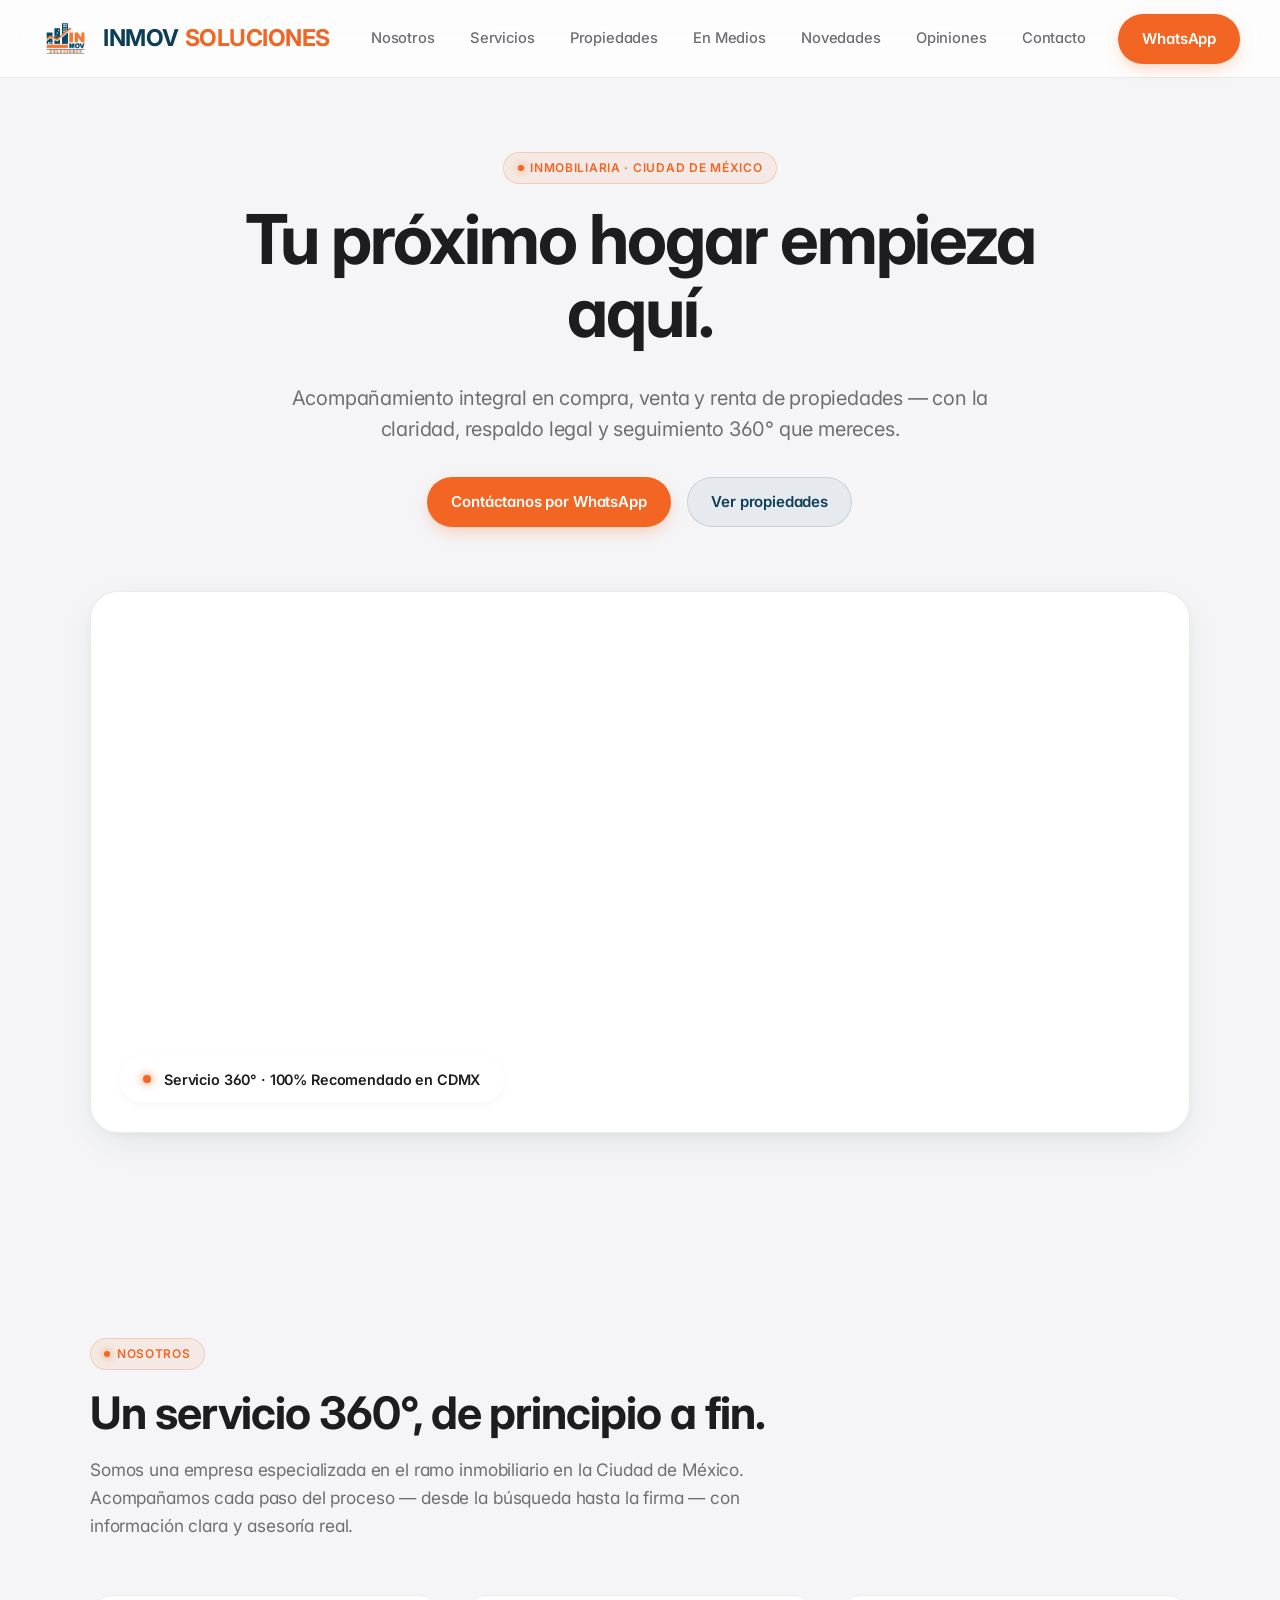
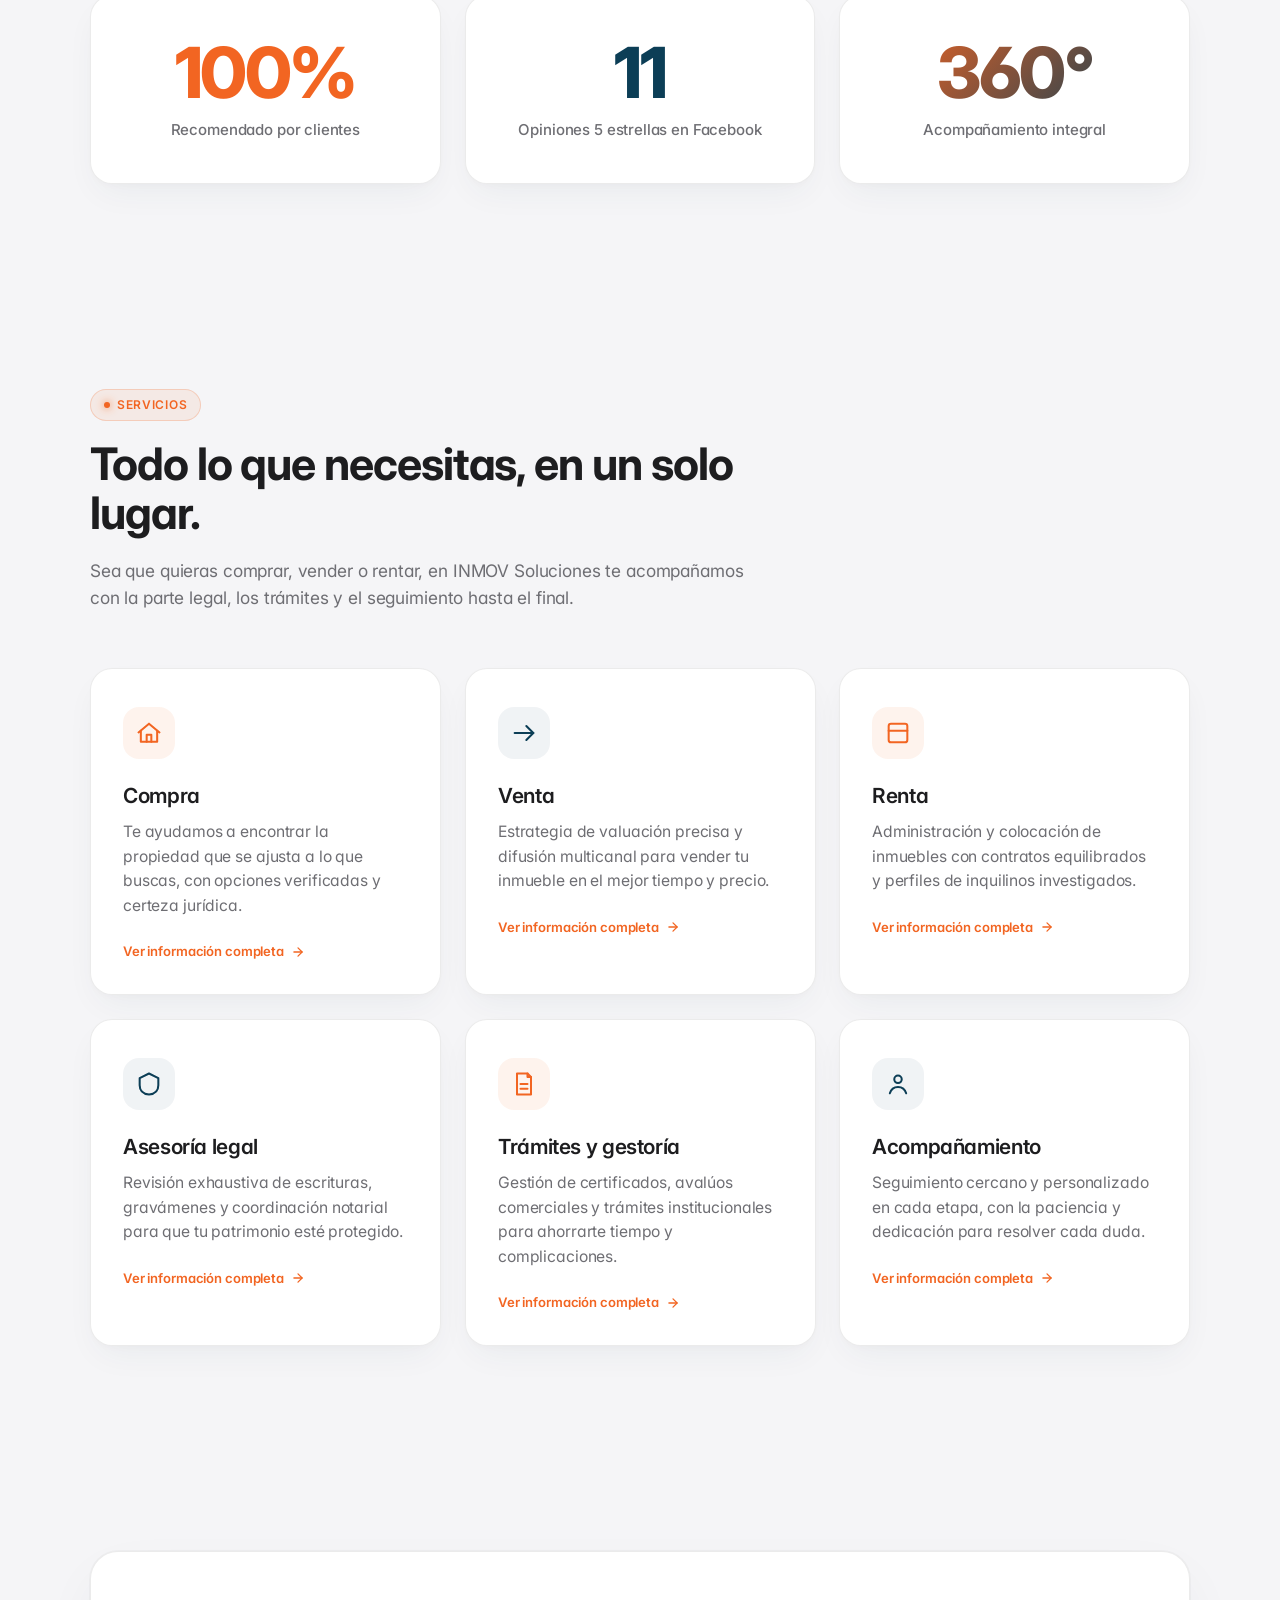
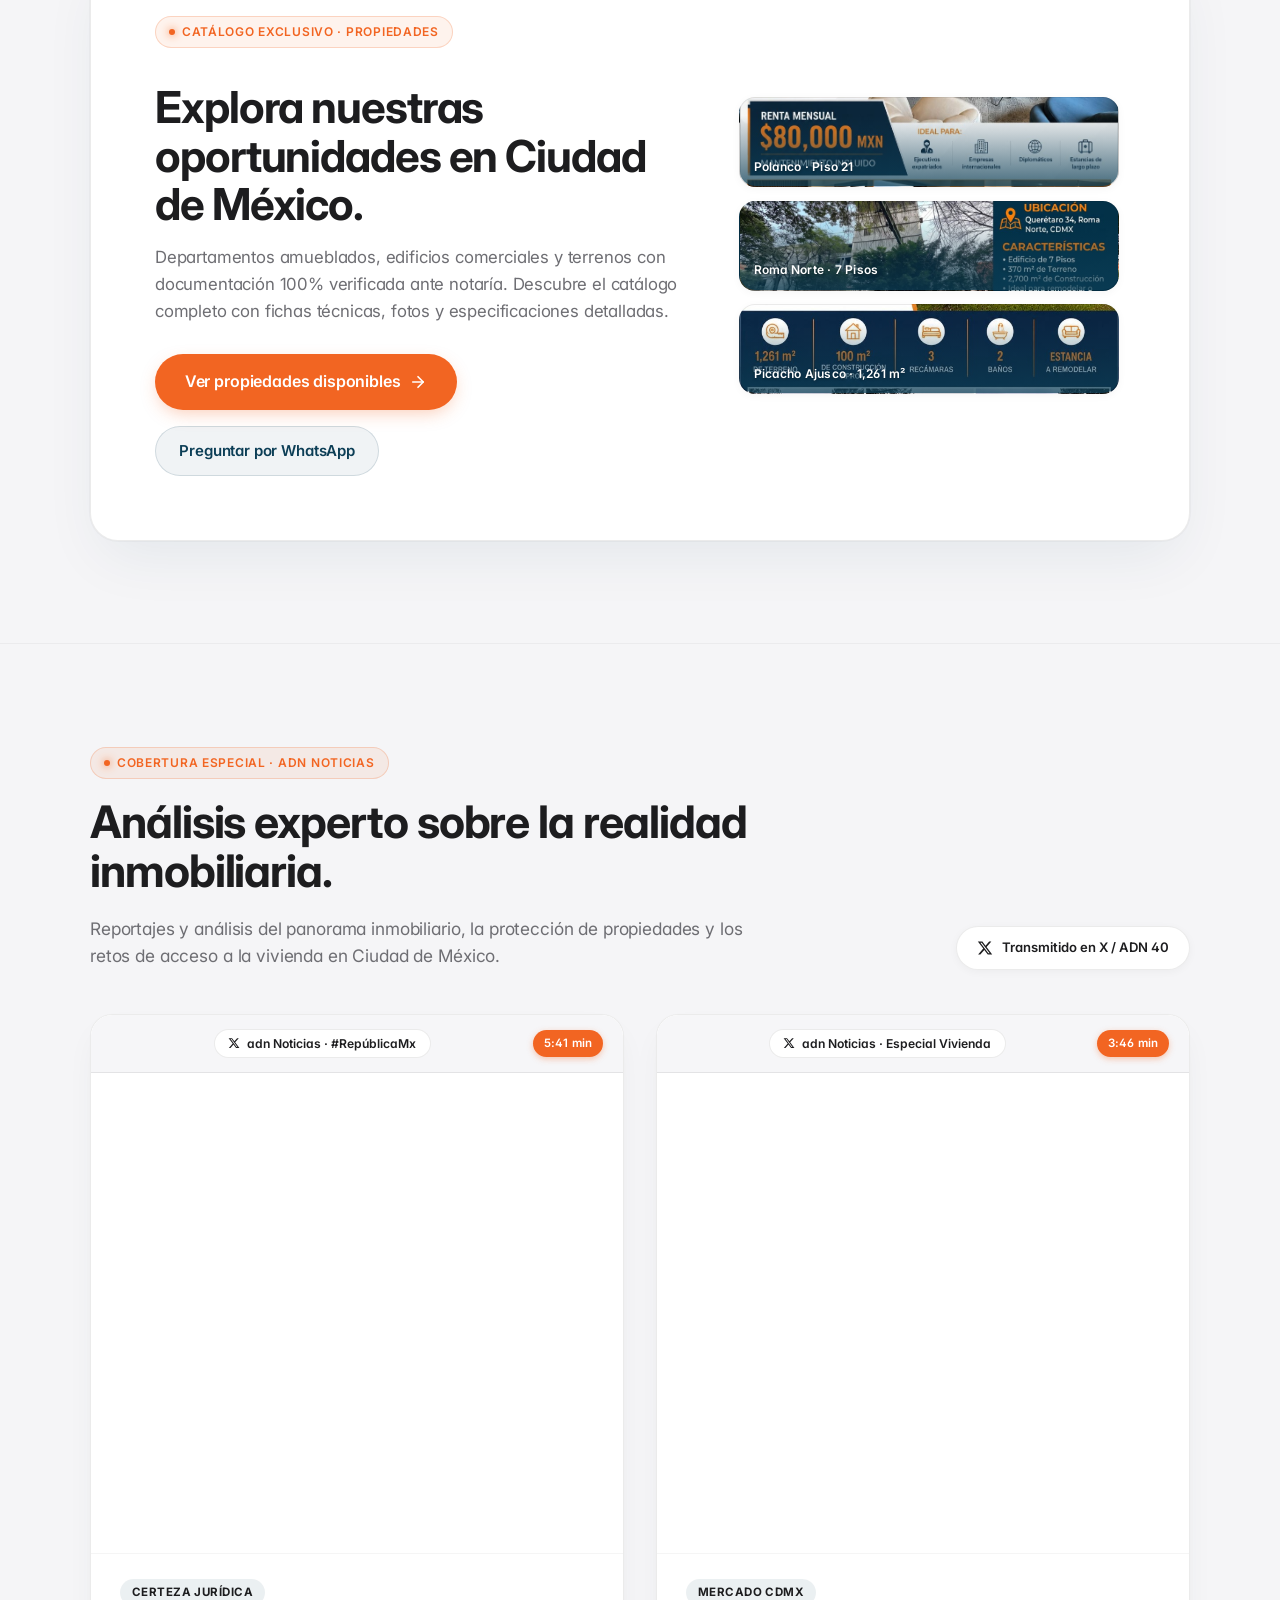
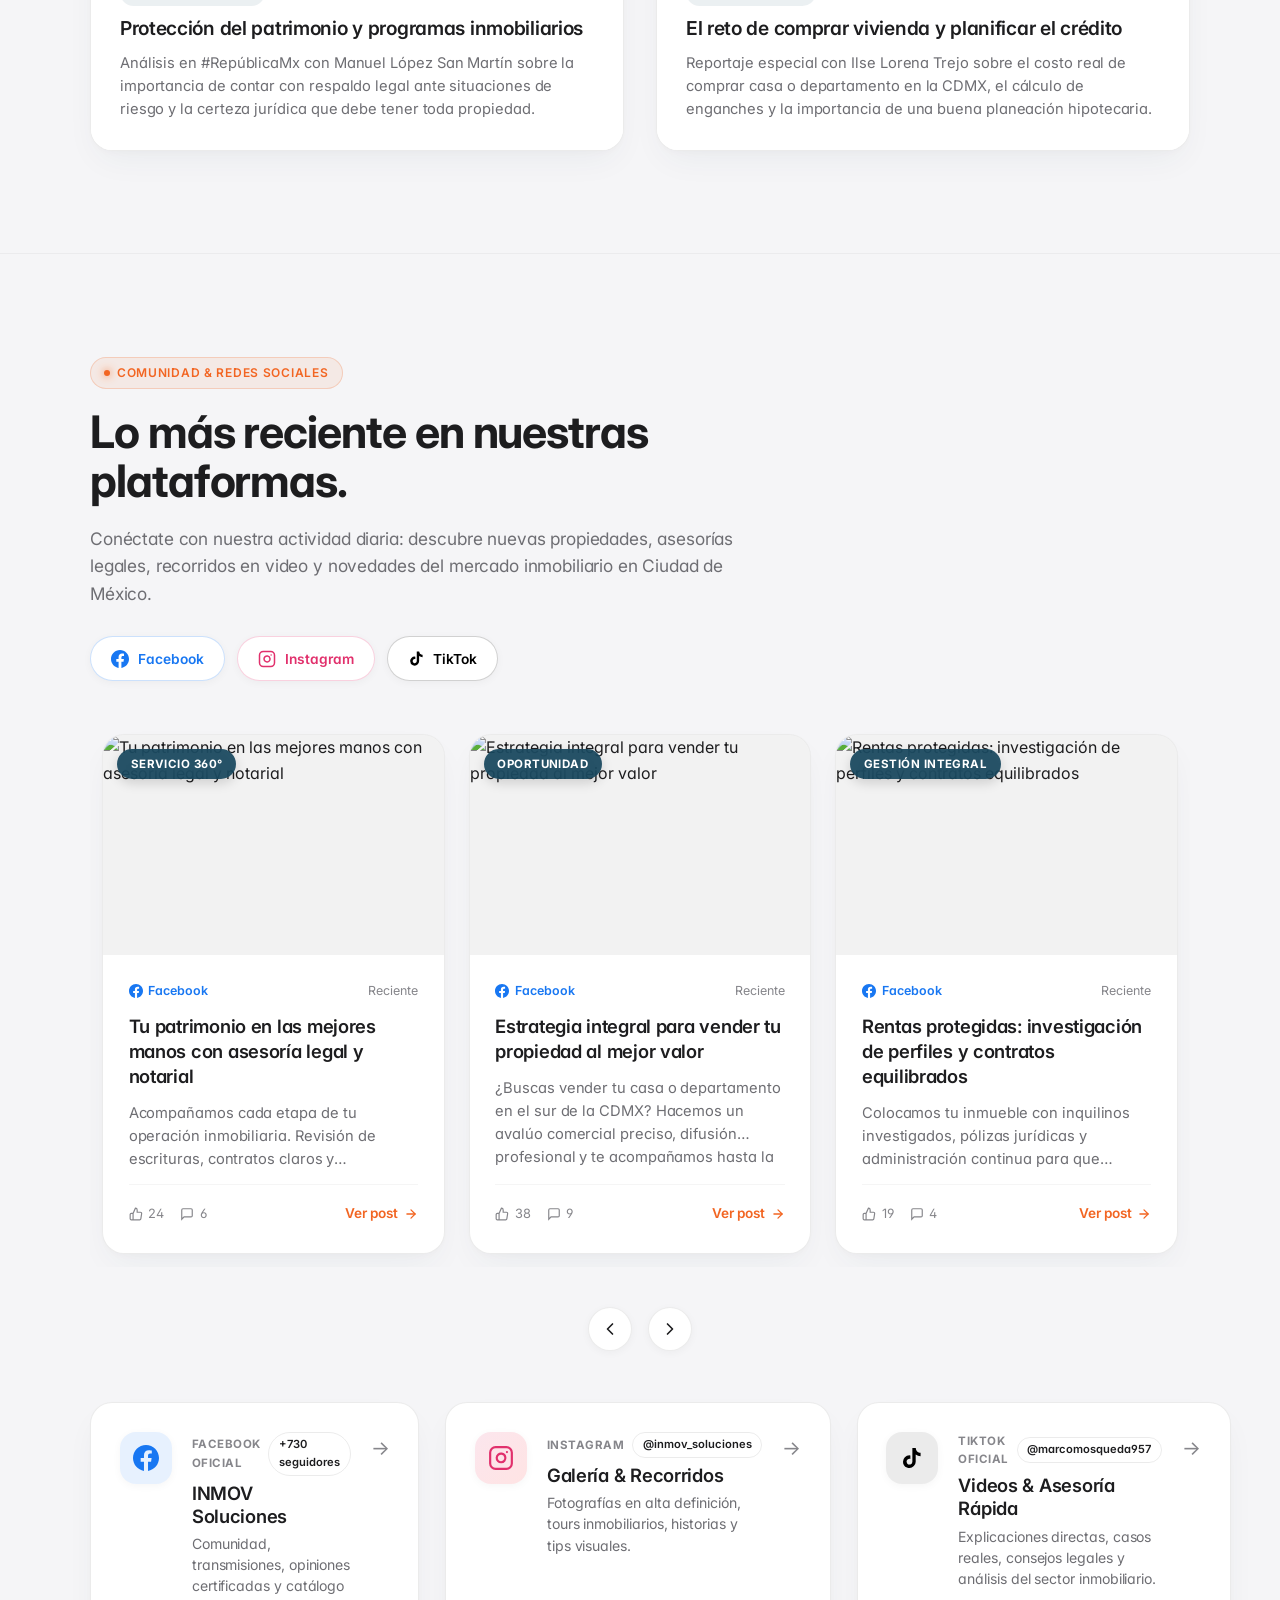
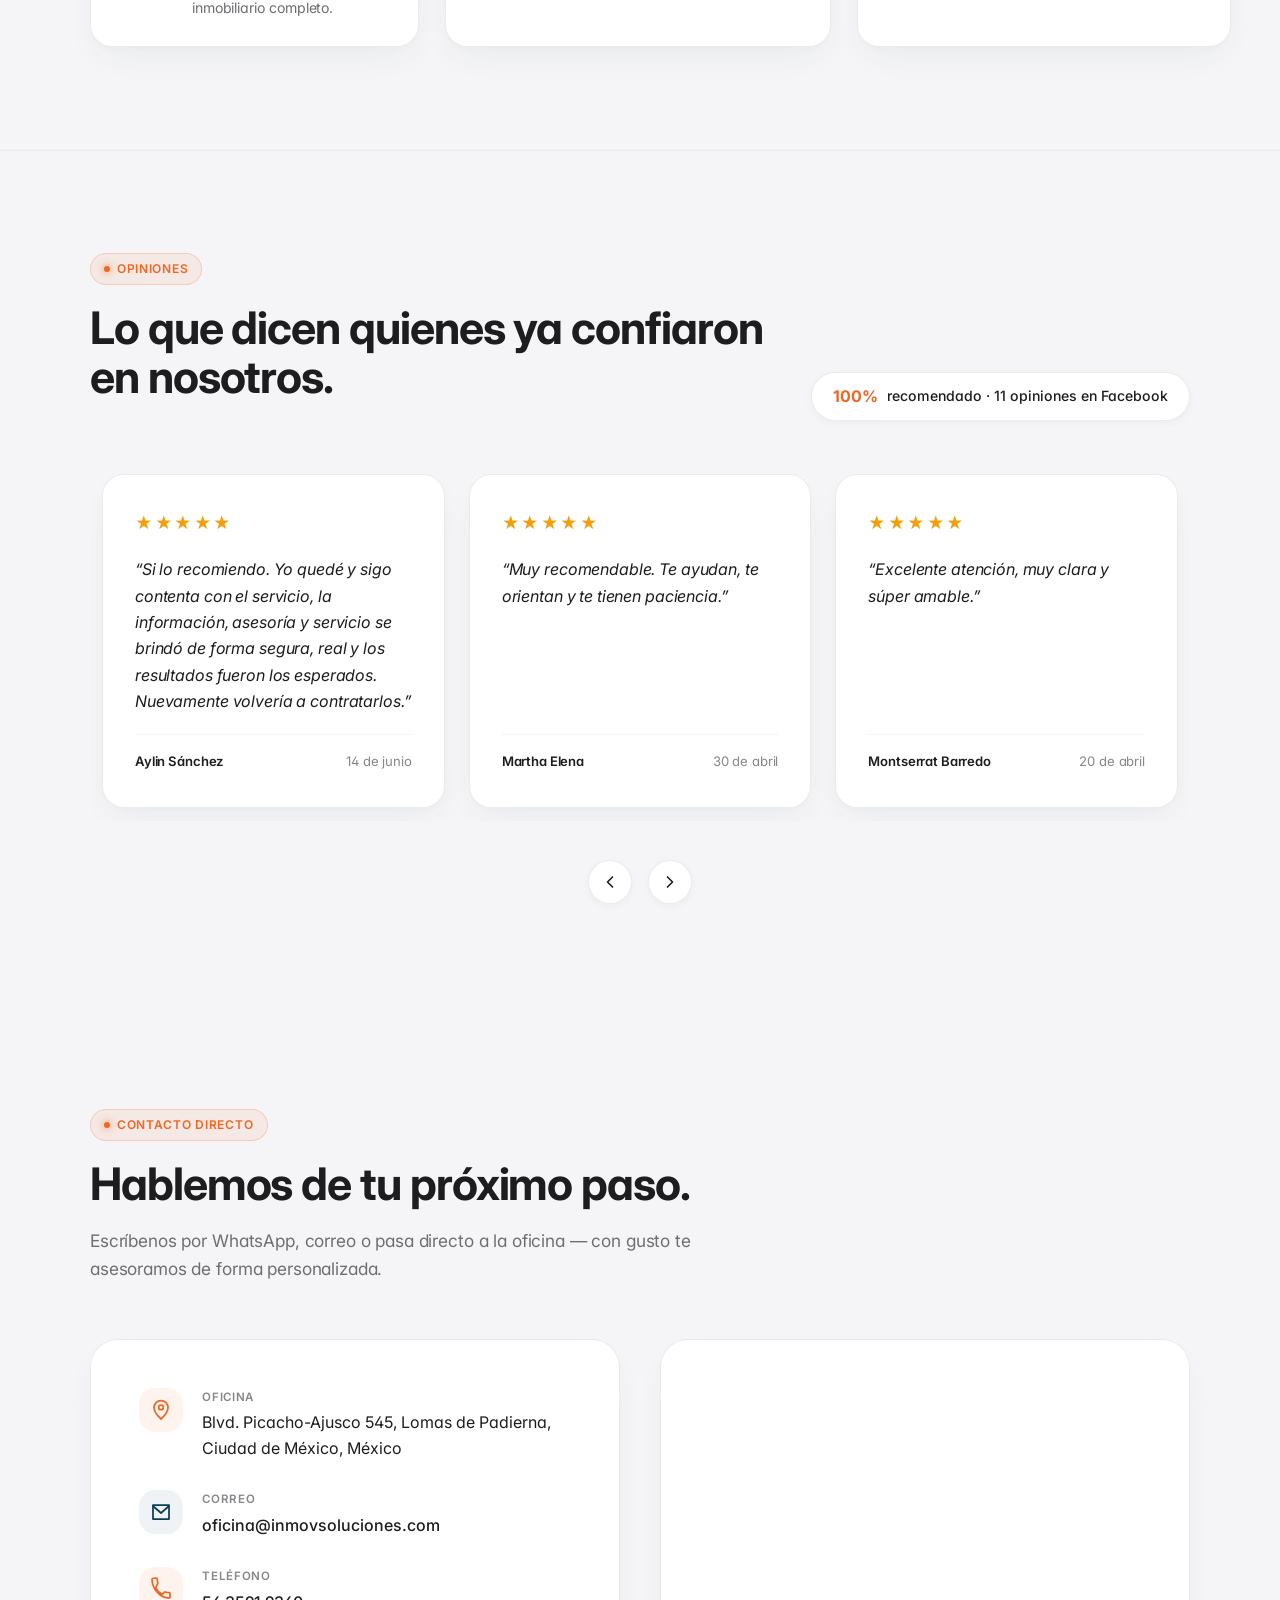
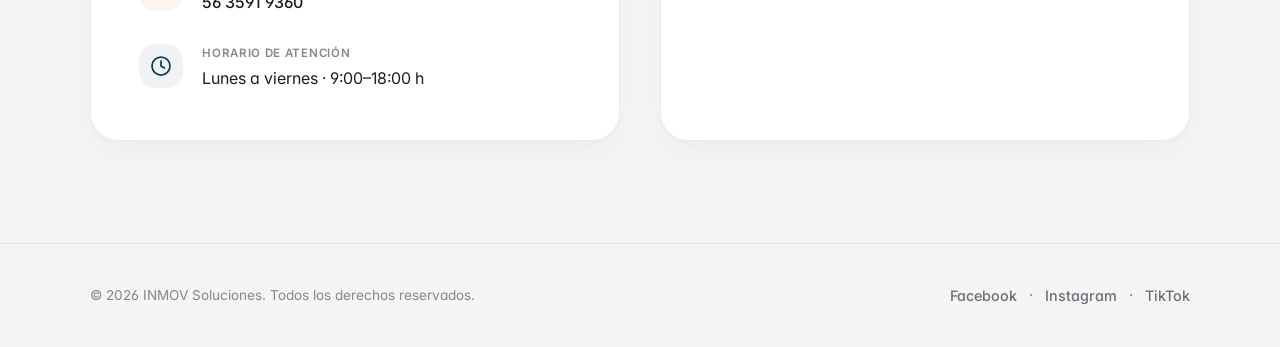
==== commit 97641479: "feat: reemplazar iframe en blanco por carrusel de publicaciones y agregar hub de redes sociales con " ====
--- a/index.html
+++ b/index.html
@@ -264,70 +264,96 @@
     </div>
   </section>
 
-  <!-- ================= NOVEDADES FACEBOOK (APPLE ENCLOSURE & LIVE PLUGIN) ================= -->
+  <!-- ================= NOVEDADES REDES SOCIALES (APPLE SHOWCASE: FACEBOOK, INSTAGRAM, TIKTOK) ================= -->
   <section class="facebook-posts" id="novedades">
     <div class="container">
       <div class="fb-posts-head reveal">
         <div class="section-head" style="margin-bottom:0">
-          <span class="eyebrow">En vivo · Facebook Oficial</span>
-          <h3>Publicaciones directas desde nuestra comunidad.</h3>
-          <p>Conéctate con nuestra actividad diaria en Facebook: nuevas propiedades, asesorías inmobiliarias, casos de éxito y actualizaciones en tiempo real.</p>
-        </div>
-        <a href="https://www.facebook.com/inmovsoluciones/?locale=es_LA" target="_blank" rel="noopener" class="btn-fb-official">
-          <svg width="18" height="18" viewBox="0 0 24 24" fill="currentColor"><path d="M24 12.073c0-6.627-5.373-12-12-12s-12 5.373-12 12c0 5.99 4.388 10.954 10.125 11.854v-8.385H7.078v-3.47h3.047V9.43c0-3.007 1.792-4.669 4.533-4.669 1.312 0 2.686.235 2.686.235v2.953H15.83c-1.491 0-1.956.925-1.956 1.874v2.25h3.328l-.532 3.47h-2.796v8.385C19.612 23.027 24 18.062 24 12.073z"/></svg>
-          <span>Visitar Facebook oficial</span>
+          <span class="eyebrow">Comunidad & Redes Sociales</span>
+          <h3>Lo más reciente en nuestras plataformas.</h3>
+          <p>Conéctate con nuestra actividad diaria: descubre nuevas propiedades, asesorías legales, recorridos en video y novedades del mercado inmobiliario en Ciudad de México.</p>
+        </div>
+
+        <!-- Apple Multi-Network Social Pills -->
+        <div class="social-channels-pills">
+          <a href="https://www.facebook.com/inmovsoluciones/?locale=es_LA" target="_blank" rel="noopener" class="social-channel-btn btn-channel-fb" aria-label="Seguir en Facebook">
+            <svg width="18" height="18" viewBox="0 0 24 24" fill="currentColor"><path d="M24 12.073c0-6.627-5.373-12-12-12s-12 5.373-12 12c0 5.99 4.388 10.954 10.125 11.854v-8.385H7.078v-3.47h3.047V9.43c0-3.007 1.792-4.669 4.533-4.669 1.312 0 2.686.235 2.686.235v2.953H15.83c-1.491 0-1.956.925-1.956 1.874v2.25h3.328l-.532 3.47h-2.796v8.385C19.612 23.027 24 18.062 24 12.073z"/></svg>
+            <span>Facebook</span>
+          </a>
+          <a href="https://www.instagram.com/inmov_soluciones?cplk=MW1zNXVyazNhOXprOA%3D%3D&utm_source=qr" target="_blank" rel="noopener" class="social-channel-btn btn-channel-ig" aria-label="Seguir en Instagram">
+            <svg width="18" height="18" viewBox="0 0 24 24" fill="none" stroke="currentColor" stroke-width="2" stroke-linecap="round" stroke-linejoin="round"><rect x="2" y="2" width="20" height="20" rx="5" ry="5"></rect><path d="M16 11.37A4 4 0 1 1 12.63 8 4 4 0 0 1 16 11.37z"></path><line x1="17.5" y1="6.5" x2="17.51" y2="6.5"></line></svg>
+            <span>Instagram</span>
+          </a>
+          <a href="https://www.tiktok.com/@marcomosqueda957?_r=1&_t=ZS-9B9tfROMkoH" target="_blank" rel="noopener" class="social-channel-btn btn-channel-tt" aria-label="Seguir en TikTok">
+            <svg width="17" height="17" viewBox="0 0 24 24" fill="currentColor"><path d="M19.59 6.69a4.83 4.83 0 0 1-3.77-4.25V2h-3.45v13.67a2.89 2.89 0 0 1-5.2 1.74 2.89 2.89 0 0 1 2.31-4.64c.298-.002.595.042.88.13V9.4a6.33 6.33 0 0 0-1-.08A6.34 6.34 0 0 0 3 15.66a6.34 6.34 0 0 0 10.83 4.46 6.27 6.27 0 0 0 1.87-4.45V8.62a8.28 8.28 0 0 0 4.89 1.58V6.75a4.78 4.78 0 0 1-1-.06z"/></svg>
+            <span>TikTok</span>
+          </a>
+        </div>
+      </div>
+
+      <!-- Carrusel Interactivo de Publicaciones de Redes Sociales (100% Funcional sin bloquearse) -->
+      <div class="carousel fb-carousel reveal" id="fb-carousel" aria-label="Carrusel de publicaciones de redes sociales">
+        <div class="carousel-track fb-track"><!-- Se llena dinámicamente desde js/data.js --></div>
+      </div>
+
+      <div class="carousel-controls fb-controls reveal">
+        <button class="carousel-prev fb-prev" aria-label="Publicación anterior">
+          <svg width="20" height="20" viewBox="0 0 24 24" fill="none" stroke="currentColor" stroke-width="2" stroke-linecap="round" stroke-linejoin="round"><path d="M15 18l-6-6 6-6"/></svg>
+        </button>
+        <button class="carousel-next fb-next" aria-label="Siguiente publicación">
+          <svg width="20" height="20" viewBox="0 0 24 24" fill="none" stroke="currentColor" stroke-width="2" stroke-linecap="round" stroke-linejoin="round"><path d="M9 18l6-6-6-6"/></svg>
+        </button>
+      </div>
+
+      <!-- Hub de Redes Sociales estilo Apple Glass Cards -->
+      <div class="social-hub-grid reveal">
+        <!-- Tarjeta Facebook -->
+        <a href="https://www.facebook.com/inmovsoluciones/?locale=es_LA" target="_blank" rel="noopener" class="social-hub-card hub-fb">
+          <div class="hub-icon-wrap">
+            <svg width="26" height="26" viewBox="0 0 24 24" fill="currentColor"><path d="M24 12.073c0-6.627-5.373-12-12-12s-12 5.373-12 12c0 5.99 4.388 10.954 10.125 11.854v-8.385H7.078v-3.47h3.047V9.43c0-3.007 1.792-4.669 4.533-4.669 1.312 0 2.686.235 2.686.235v2.953H15.83c-1.491 0-1.956.925-1.956 1.874v2.25h3.328l-.532 3.47h-2.796v8.385C19.612 23.027 24 18.062 24 12.073z"/></svg>
+          </div>
+          <div class="hub-info">
+            <div class="hub-top">
+              <span class="hub-network">Facebook Oficial</span>
+              <span class="hub-pill">+730 seguidores</span>
+            </div>
+            <h4>INMOV Soluciones</h4>
+            <p>Comunidad, transmisiones, opiniones certificadas y catálogo inmobiliario completo.</p>
+          </div>
+          <span class="hub-arrow">→</span>
         </a>
-      </div>
-
-      <!-- Apple Showcase Container for Live Facebook Feed -->
-      <div class="fb-showcase-wrapper reveal">
-        <div class="fb-showcase-sidebar">
-          <div class="fb-brand-pill">
-            <span class="live-dot"></span>
-            <span>Feed sincronizado en vivo</span>
-          </div>
-          <h4>Todas las publicaciones, avisos y fotos de la página oficial.</h4>
-          <p>Interactúa directamente con nuestras publicaciones de Facebook: consulta imágenes, dale like a los posts, deja comentarios o envíanos un mensaje sin salir de la página.</p>
-          <div class="fb-sidebar-badges">
-            <div class="fb-mini-stat">
-              <strong>+690</strong>
-              <span>Seguidores</span>
-            </div>
-            <div class="fb-mini-stat">
-              <strong>100%</strong>
-              <span>Recomendado</span>
-            </div>
-          </div>
-          <a href="https://www.facebook.com/inmovsoluciones/?locale=es_LA" target="_blank" rel="noopener" class="btn btn-secondary fb-sidebar-btn">
-            Abrir en la app de Facebook →
-          </a>
-        </div>
-
-        <div class="fb-showcase-frame">
-          <div class="fb-window-bar">
-            <div class="apple-dots">
-              <span></span><span></span><span></span>
-            </div>
-            <div class="fb-url-pill">
-              <svg width="12" height="12" viewBox="0 0 24 24" fill="currentColor"><path d="M12 2C6.48 2 2 6.48 2 12s4.48 10 10 10 10-4.48 10-10S17.52 2 12 2zm-1 14.5v-9l6 4.5-6 4.5z"/></svg>
-              facebook.com/inmovsoluciones
-            </div>
-          </div>
-          <div class="fb-iframe-container">
-            <iframe 
-              src="https://www.facebook.com/plugins/page.php?href=https%3A%2F%2Fwww.facebook.com%2Finmovsoluciones&tabs=timeline&width=500&height=650&small_header=false&adapt_container_width=true&hide_cover=false&show_facepile=true&appId" 
-              width="100%" 
-              height="650" 
-              style="border:none;overflow:hidden" 
-              scrolling="no" 
-              frameborder="0" 
-              allowfullscreen="true" 
-              allow="autoplay; clipboard-write; encrypted-media; picture-in-picture; web-share"
-              loading="lazy"
-              title="Feed oficial de Facebook de INMOV Soluciones">
-            </iframe>
-          </div>
-        </div>
+
+        <!-- Tarjeta Instagram -->
+        <a href="https://www.instagram.com/inmov_soluciones?cplk=MW1zNXVyazNhOXprOA%3D%3D&utm_source=qr" target="_blank" rel="noopener" class="social-hub-card hub-ig">
+          <div class="hub-icon-wrap">
+            <svg width="26" height="26" viewBox="0 0 24 24" fill="none" stroke="currentColor" stroke-width="2" stroke-linecap="round" stroke-linejoin="round"><rect x="2" y="2" width="20" height="20" rx="5" ry="5"></rect><path d="M16 11.37A4 4 0 1 1 12.63 8 4 4 0 0 1 16 11.37z"></path><line x1="17.5" y1="6.5" x2="17.51" y2="6.5"></line></svg>
+          </div>
+          <div class="hub-info">
+            <div class="hub-top">
+              <span class="hub-network">Instagram</span>
+              <span class="hub-pill">@inmov_soluciones</span>
+            </div>
+            <h4>Galería & Recorridos</h4>
+            <p>Fotografías en alta definición, tours inmobiliarios, historias y tips visuales.</p>
+          </div>
+          <span class="hub-arrow">→</span>
+        </a>
+
+        <!-- Tarjeta TikTok -->
+        <a href="https://www.tiktok.com/@marcomosqueda957?_r=1&_t=ZS-9B9tfROMkoH" target="_blank" rel="noopener" class="social-hub-card hub-tt">
+          <div class="hub-icon-wrap">
+            <svg width="24" height="24" viewBox="0 0 24 24" fill="currentColor"><path d="M19.59 6.69a4.83 4.83 0 0 1-3.77-4.25V2h-3.45v13.67a2.89 2.89 0 0 1-5.2 1.74 2.89 2.89 0 0 1 2.31-4.64c.298-.002.595.042.88.13V9.4a6.33 6.33 0 0 0-1-.08A6.34 6.34 0 0 0 3 15.66a6.34 6.34 0 0 0 10.83 4.46 6.27 6.27 0 0 0 1.87-4.45V8.62a8.28 8.28 0 0 0 4.89 1.58V6.75a4.78 4.78 0 0 1-1-.06z"/></svg>
+          </div>
+          <div class="hub-info">
+            <div class="hub-top">
+              <span class="hub-network">TikTok Oficial</span>
+              <span class="hub-pill">@marcomosqueda957</span>
+            </div>
+            <h4>Videos & Asesoría Rápida</h4>
+            <p>Explicaciones directas, casos reales, consejos legales y análisis del sector inmobiliario.</p>
+          </div>
+          <span class="hub-arrow">→</span>
+        </a>
       </div>
     </div>
   </section>
@@ -419,7 +445,13 @@
   <footer class="site-footer">
     <div class="container footer-row">
       <span>© <span data-year>2026</span> INMOV Soluciones. Todos los derechos reservados.</span>
-      <a href="https://www.facebook.com/inmovsoluciones" target="_blank" rel="noopener">Facebook oficial</a>
+      <div class="footer-social-links">
+        <a href="https://www.facebook.com/inmovsoluciones/?locale=es_LA" target="_blank" rel="noopener">Facebook</a>
+        <span class="dot-sep">·</span>
+        <a href="https://www.instagram.com/inmov_soluciones?cplk=MW1zNXVyazNhOXprOA%3D%3D&utm_source=qr" target="_blank" rel="noopener">Instagram</a>
+        <span class="dot-sep">·</span>
+        <a href="https://www.tiktok.com/@marcomosqueda957?_r=1&_t=ZS-9B9tfROMkoH" target="_blank" rel="noopener">TikTok</a>
+      </div>
     </div>
   </footer>
 
--- a/css/style.css
+++ b/css/style.css
@@ -1348,13 +1348,14 @@
 }
 
 /* ==========================================================================
-   FACEBOOK LIVE SHOWCASE (APPLE HARDWARE-INSPIRED ENCLOSURE)
+   REDES SOCIALES (APPLE MULTI-CHANNEL HUB & SOCIAL CARDS)
    ========================================================================== */
 
 .facebook-posts {
   background-color: var(--bg-surface);
   border-top: 1px solid var(--line-subtle);
   border-bottom: 1px solid var(--line-subtle);
+  padding: clamp(4.5rem, 8vw, 6.5rem) 0;
 }
 
 .fb-posts-head {
@@ -1362,206 +1363,405 @@
   flex-wrap: wrap;
   align-items: flex-end;
   justify-content: space-between;
-  gap: 1.5rem;
-  margin-bottom: 2.8rem;
-}
-
-.btn-fb-official {
+  gap: 1.8rem;
+  margin-bottom: 2.5rem;
+}
+
+/* Apple Multi-Network Social Pills */
+.social-channels-pills {
+  display: flex;
+  flex-wrap: wrap;
+  align-items: center;
+  gap: 0.75rem;
+}
+
+.social-channel-btn {
   display: inline-flex;
   align-items: center;
-  gap: 0.65rem;
-  padding: 0.75rem 1.4rem;
-  font-size: 0.88rem;
-  font-weight: 600;
-  color: #1877F2;
-  background: #FFFFFF;
-  border: 1px solid rgba(24, 119, 242, 0.22);
+  gap: 0.55rem;
+  padding: 0.65rem 1.25rem;
+  font-size: 0.86rem;
+  font-weight: 600;
   border-radius: var(--radius-pill);
   box-shadow: var(--shadow-sm);
+  background: #FFFFFF;
+  border: 1px solid var(--line);
+  color: var(--text-primary);
   transition: all var(--duration-fast) var(--ease-apple);
 }
 
-.btn-fb-official:hover {
+.social-channel-btn:active {
+  transform: scale(0.95);
+}
+
+.btn-channel-fb {
+  color: #1877F2;
+  border-color: rgba(24, 119, 242, 0.22);
+}
+
+.btn-channel-fb:hover {
   background: rgba(24, 119, 242, 0.08);
-  border-color: rgba(24, 119, 242, 0.4);
-  transform: translateY(-1px);
-}
-
-.btn-fb-official:active {
-  transform: scale(0.96);
-}
-
-/* Apple Split Showcase */
-.fb-showcase-wrapper {
-  display: grid;
-  grid-template-columns: 1fr 1fr;
-  gap: 2.5rem;
-  align-items: center;
-}
-
-@media (max-width: 960px) {
-  .fb-showcase-wrapper {
-    grid-template-columns: 1fr;
-    gap: 2rem;
-  }
-}
-
-.fb-showcase-sidebar {
-  display: flex;
-  flex-direction: column;
-  gap: 1.25rem;
-}
-
-.fb-brand-pill {
-  align-self: flex-start;
-  display: inline-flex;
-  align-items: center;
-  gap: 0.5rem;
-  font-size: 0.75rem;
-  font-weight: 600;
-  letter-spacing: 0.04em;
-  text-transform: uppercase;
-  color: var(--navy);
-  background: var(--bg-card);
-  border: 1px solid var(--line);
-  padding: 0.4rem 0.9rem;
-  border-radius: var(--radius-pill);
-  box-shadow: var(--shadow-sm);
-}
-
-.live-dot {
-  width: 8px;
-  height: 8px;
-  border-radius: 50%;
-  background-color: #10B981;
-  box-shadow: 0 0 0 3px rgba(16, 185, 129, 0.2);
-  animation: pulseLive 2s infinite ease-in-out;
-}
-
-@keyframes pulseLive {
-  0%, 100% { opacity: 1; transform: scale(1); }
-  50% { opacity: 0.4; transform: scale(0.85); }
-}
-
-.fb-showcase-sidebar h4 {
-  font-size: clamp(1.6rem, 2.5vw, 2.1rem);
-  font-weight: 700;
-  line-height: 1.15;
-  letter-spacing: -0.025em;
-  color: var(--text-primary);
-  margin: 0;
-}
-
-.fb-showcase-sidebar p {
-  font-size: 1.02rem;
-  line-height: 1.6;
-  color: var(--text-secondary);
-  letter-spacing: -0.01em;
-  margin: 0;
-}
-
-.fb-sidebar-badges {
-  display: flex;
-  gap: 1.2rem;
-  margin-top: 0.5rem;
-}
-
-.fb-mini-stat {
+  border-color: #1877F2;
+  transform: translateY(-2px);
+}
+
+.btn-channel-ig {
+  color: #E1306C;
+  border-color: rgba(225, 48, 108, 0.22);
+}
+
+.btn-channel-ig:hover {
+  background: rgba(225, 48, 108, 0.08);
+  border-color: #E1306C;
+  transform: translateY(-2px);
+}
+
+.btn-channel-tt {
+  color: #000000;
+  border-color: rgba(0, 0, 0, 0.18);
+}
+
+.btn-channel-tt:hover {
+  background: rgba(0, 0, 0, 0.06);
+  border-color: #000000;
+  transform: translateY(-2px);
+}
+
+/* Apple Fluid Carousel for Social Posts */
+.fb-carousel {
+  position: relative;
+  overflow: hidden;
+  padding: 0.8rem 0;
+  cursor: grab;
+  user-select: none;
+  -webkit-user-select: none;
+}
+
+.fb-carousel.is-dragging {
+  cursor: grabbing;
+}
+
+.fb-track {
+  display: flex;
+  touch-action: pan-y;
+  will-change: transform;
+}
+
+.fb-card {
+  flex: 0 0 100%;
+  padding: 0 0.75rem;
+  box-sizing: border-box;
+}
+
+@media (min-width: 680px) {
+  .fb-card { flex-basis: 50%; }
+}
+
+@media (min-width: 1080px) {
+  .fb-card { flex-basis: 33.333%; }
+}
+
+.fb-inner {
   background: var(--bg-card);
   border: 1px solid var(--line);
   border-radius: var(--radius-card);
-  padding: 1rem 1.4rem;
+  overflow: hidden;
+  height: 100%;
   display: flex;
   flex-direction: column;
-  gap: 0.2rem;
-  box-shadow: var(--shadow-sm);
-}
-
-.fb-mini-stat strong {
-  font-size: 1.35rem;
+  box-shadow: var(--shadow-card);
+  transition: transform var(--duration-fast) var(--ease-apple),
+              box-shadow var(--duration-normal) var(--ease-apple),
+              border-color var(--duration-fast) var(--ease-apple);
+}
+
+.fb-inner:hover {
+  transform: translateY(-5px);
+  box-shadow: var(--shadow-card-hover);
+  border-color: rgba(12, 62, 86, 0.2);
+}
+
+.fb-media {
+  position: relative;
+  width: 100%;
+  height: 220px;
+  overflow: hidden;
+  background-color: rgba(0, 0, 0, 0.05);
+}
+
+.fb-media img {
+  width: 100%;
+  height: 100%;
+  object-fit: cover;
+  transition: transform 0.65s var(--ease-apple);
+}
+
+.fb-inner:hover .fb-media img {
+  transform: scale(1.05);
+}
+
+.fb-badge {
+  position: absolute;
+  top: 14px;
+  left: 14px;
+  padding: 0.35rem 0.85rem;
+  font-size: 0.72rem;
   font-weight: 700;
-  color: var(--orange);
-  letter-spacing: -0.02em;
-}
-
-.fb-mini-stat span {
+  letter-spacing: 0.04em;
+  text-transform: uppercase;
+  color: #FFFFFF;
+  background: rgba(12, 62, 86, 0.88);
+  backdrop-filter: blur(12px);
+  -webkit-backdrop-filter: blur(12px);
+  border-radius: var(--radius-pill);
+  box-shadow: 0 4px 12px rgba(0, 0, 0, 0.15);
+}
+
+.fb-content {
+  padding: 1.6rem 1.6rem 1.8rem;
+  display: flex;
+  flex-direction: column;
+  flex: 1;
+  gap: 0.85rem;
+}
+
+.fb-meta-header {
+  display: flex;
+  align-items: center;
+  justify-content: space-between;
   font-size: 0.78rem;
   color: var(--text-tertiary);
-  font-weight: 500;
-}
-
-.fb-sidebar-btn {
-  align-self: flex-start;
-  margin-top: 0.5rem;
-}
-
-/* Apple Display Enclosure Frame for the Iframe */
-.fb-showcase-frame {
+}
+
+.fb-channel {
+  display: inline-flex;
+  align-items: center;
+  gap: 0.35rem;
+  font-weight: 600;
+  color: #1877F2;
+}
+
+.fb-content h4 {
+  font-size: 1.15rem;
+  font-weight: 600;
+  line-height: 1.35;
+  letter-spacing: -0.015em;
+  color: var(--text-primary);
+  margin: 0;
+}
+
+.fb-content p {
+  font-size: 0.92rem;
+  line-height: 1.55;
+  color: var(--text-secondary);
+  letter-spacing: -0.005em;
+  margin: 0;
+  flex: 1;
+  display: -webkit-box;
+  -webkit-line-clamp: 3;
+  -webkit-box-orient: vertical;
+  overflow: hidden;
+}
+
+.fb-footer {
+  display: flex;
+  align-items: center;
+  justify-content: space-between;
+  padding-top: 1.1rem;
+  border-top: 1px solid var(--line-subtle);
+  margin-top: auto;
+}
+
+.fb-engagement {
+  display: flex;
+  align-items: center;
+  gap: 1rem;
+  font-size: 0.8rem;
+  color: var(--text-tertiary);
+}
+
+.fb-engagement span {
+  display: inline-flex;
+  align-items: center;
+  gap: 0.35rem;
+}
+
+.fb-link {
+  display: inline-flex;
+  align-items: center;
+  gap: 0.35rem;
+  font-size: 0.85rem;
+  font-weight: 600;
+  color: var(--orange);
+  transition: transform var(--duration-fast) var(--ease-apple),
+              color var(--duration-fast) var(--ease-apple);
+}
+
+.fb-link:hover {
+  color: var(--orange-hover);
+  transform: translateX(3px);
+}
+
+/* Hub Grid de Redes Sociales (Facebook, Instagram, TikTok) */
+.social-hub-grid {
+  display: grid;
+  grid-template-columns: repeat(3, 1fr);
+  gap: 1.6rem;
+  margin-top: 3.2rem;
+}
+
+@media (max-width: 900px) {
+  .social-hub-grid {
+    grid-template-columns: 1fr;
+    gap: 1.2rem;
+  }
+}
+
+.social-hub-card {
   background: var(--bg-card);
   border: 1px solid var(--line);
-  border-radius: var(--radius-hero);
-  overflow: hidden;
-  box-shadow: 0 24px 60px -12px rgba(12, 62, 86, 0.12), 0 0 0 1px rgba(0, 0, 0, 0.04);
-  transition: transform var(--duration-normal) var(--ease-apple),
-              box-shadow var(--duration-normal) var(--ease-apple);
-}
-
-.fb-showcase-frame:hover {
-  transform: translateY(-3px);
-  box-shadow: 0 32px 70px -16px rgba(12, 62, 86, 0.18), 0 0 0 1px rgba(0, 0, 0, 0.06);
-}
-
-.fb-window-bar {
+  border-radius: var(--radius-card);
+  padding: 1.8rem;
+  display: flex;
+  align-items: flex-start;
+  gap: 1.25rem;
+  box-shadow: var(--shadow-card);
+  position: relative;
+  text-decoration: none;
+  color: inherit;
+  transition: transform var(--duration-fast) var(--ease-apple),
+              box-shadow var(--duration-normal) var(--ease-apple),
+              border-color var(--duration-fast) var(--ease-apple);
+}
+
+.social-hub-card:hover {
+  transform: translateY(-4px);
+  box-shadow: var(--shadow-card-hover);
+}
+
+.hub-fb:hover {
+  border-color: rgba(24, 119, 242, 0.4);
+}
+
+.hub-ig:hover {
+  border-color: rgba(225, 48, 108, 0.4);
+}
+
+.hub-tt:hover {
+  border-color: rgba(0, 0, 0, 0.4);
+}
+
+.hub-icon-wrap {
+  width: 52px;
+  height: 52px;
+  border-radius: var(--radius-squircle);
+  display: flex;
+  align-items: center;
+  justify-content: center;
+  flex-shrink: 0;
+  box-shadow: var(--shadow-sm);
+  transition: transform var(--duration-fast) var(--ease-apple);
+}
+
+.social-hub-card:hover .hub-icon-wrap {
+  transform: scale(1.08) rotate(-2deg);
+}
+
+.hub-fb .hub-icon-wrap {
+  background: rgba(24, 119, 242, 0.1);
+  color: #1877F2;
+}
+
+.hub-ig .hub-icon-wrap {
+  background: linear-gradient(135deg, rgba(225, 48, 108, 0.12), rgba(253, 29, 29, 0.12));
+  color: #E1306C;
+}
+
+.hub-tt .hub-icon-wrap {
+  background: rgba(0, 0, 0, 0.08);
+  color: #000000;
+}
+
+.hub-info {
+  display: flex;
+  flex-direction: column;
+  gap: 0.35rem;
+  flex: 1;
+}
+
+.hub-top {
   display: flex;
   align-items: center;
   justify-content: space-between;
-  padding: 0.85rem 1.25rem;
-  background: rgba(245, 245, 247, 0.85);
-  backdrop-filter: blur(20px);
-  -webkit-backdrop-filter: blur(20px);
-  border-bottom: 1px solid var(--line);
-}
-
-.apple-dots {
-  display: flex;
-  gap: 6px;
-}
-
-.apple-dots span {
-  width: 10px;
-  height: 10px;
-  border-radius: 50%;
-  background: #E5E5EA;
-}
-
-.apple-dots span:nth-child(1) { background: #FF5F56; }
-.apple-dots span:nth-child(2) { background: #FFBD2E; }
-.apple-dots span:nth-child(3) { background: #27C93F; }
-
-.fb-url-pill {
-  font-size: 0.75rem;
-  font-weight: 500;
+  gap: 0.5rem;
+}
+
+.hub-network {
+  font-size: 0.72rem;
+  font-weight: 700;
+  text-transform: uppercase;
+  letter-spacing: 0.04em;
   color: var(--text-tertiary);
-  background: #FFFFFF;
+}
+
+.hub-pill {
+  font-size: 0.7rem;
+  font-weight: 600;
+  padding: 0.2rem 0.6rem;
+  border-radius: var(--radius-pill);
+  background: var(--bg-surface);
   border: 1px solid var(--line);
-  padding: 0.25rem 0.85rem;
-  border-radius: var(--radius-pill);
-  display: flex;
-  align-items: center;
-  gap: 0.4rem;
-}
-
-.fb-iframe-container {
-  width: 100%;
-  display: flex;
-  justify-content: center;
-  background-color: #FFFFFF;
-  min-height: 650px;
-}
-
-.fb-iframe-container iframe {
-  width: 100% !important;
-  max-width: 500px;
+  color: var(--navy);
+}
+
+.hub-info h4 {
+  font-size: 1.15rem;
+  font-weight: 600;
+  color: var(--text-primary);
+  margin: 0;
+  letter-spacing: -0.015em;
+}
+
+.hub-info p {
+  font-size: 0.88rem;
+  line-height: 1.5;
+  color: var(--text-secondary);
+  margin: 0;
+  letter-spacing: -0.005em;
+}
+
+.hub-arrow {
+  font-size: 1.25rem;
+  color: var(--text-tertiary);
+  transition: transform var(--duration-fast) var(--ease-apple),
+              color var(--duration-fast) var(--ease-apple);
+}
+
+.social-hub-card:hover .hub-arrow {
+  transform: translateX(4px);
+  color: var(--orange);
+}
+
+/* Footer social links */
+.footer-social-links {
+  display: flex;
+  align-items: center;
+  gap: 0.75rem;
+}
+
+.footer-social-links a {
+  color: var(--text-secondary);
+  font-size: 0.9rem;
+  transition: color var(--duration-fast) var(--ease-apple);
+}
+
+.footer-social-links a:hover {
+  color: var(--orange);
+}
+
+.dot-sep {
+  color: var(--text-tertiary);
+  font-weight: 600;
 }
 
 /* ==========================================================================
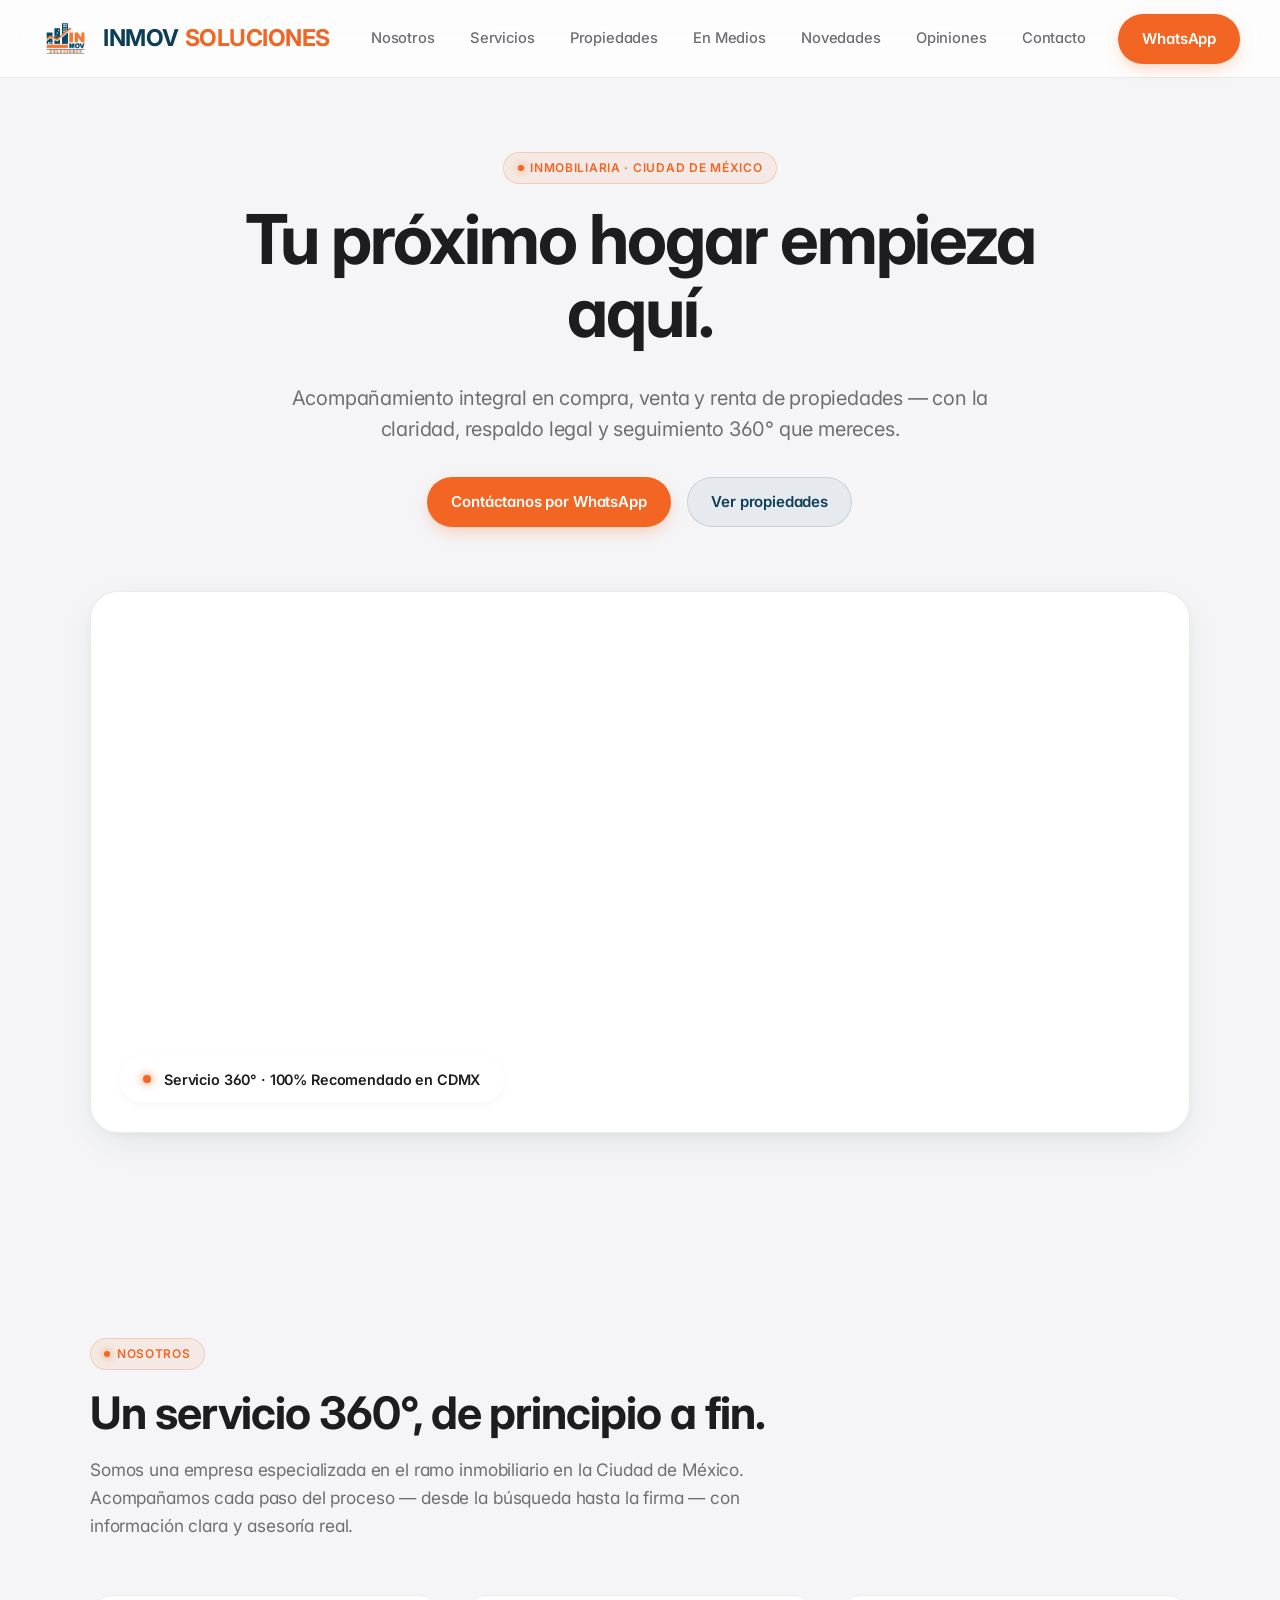
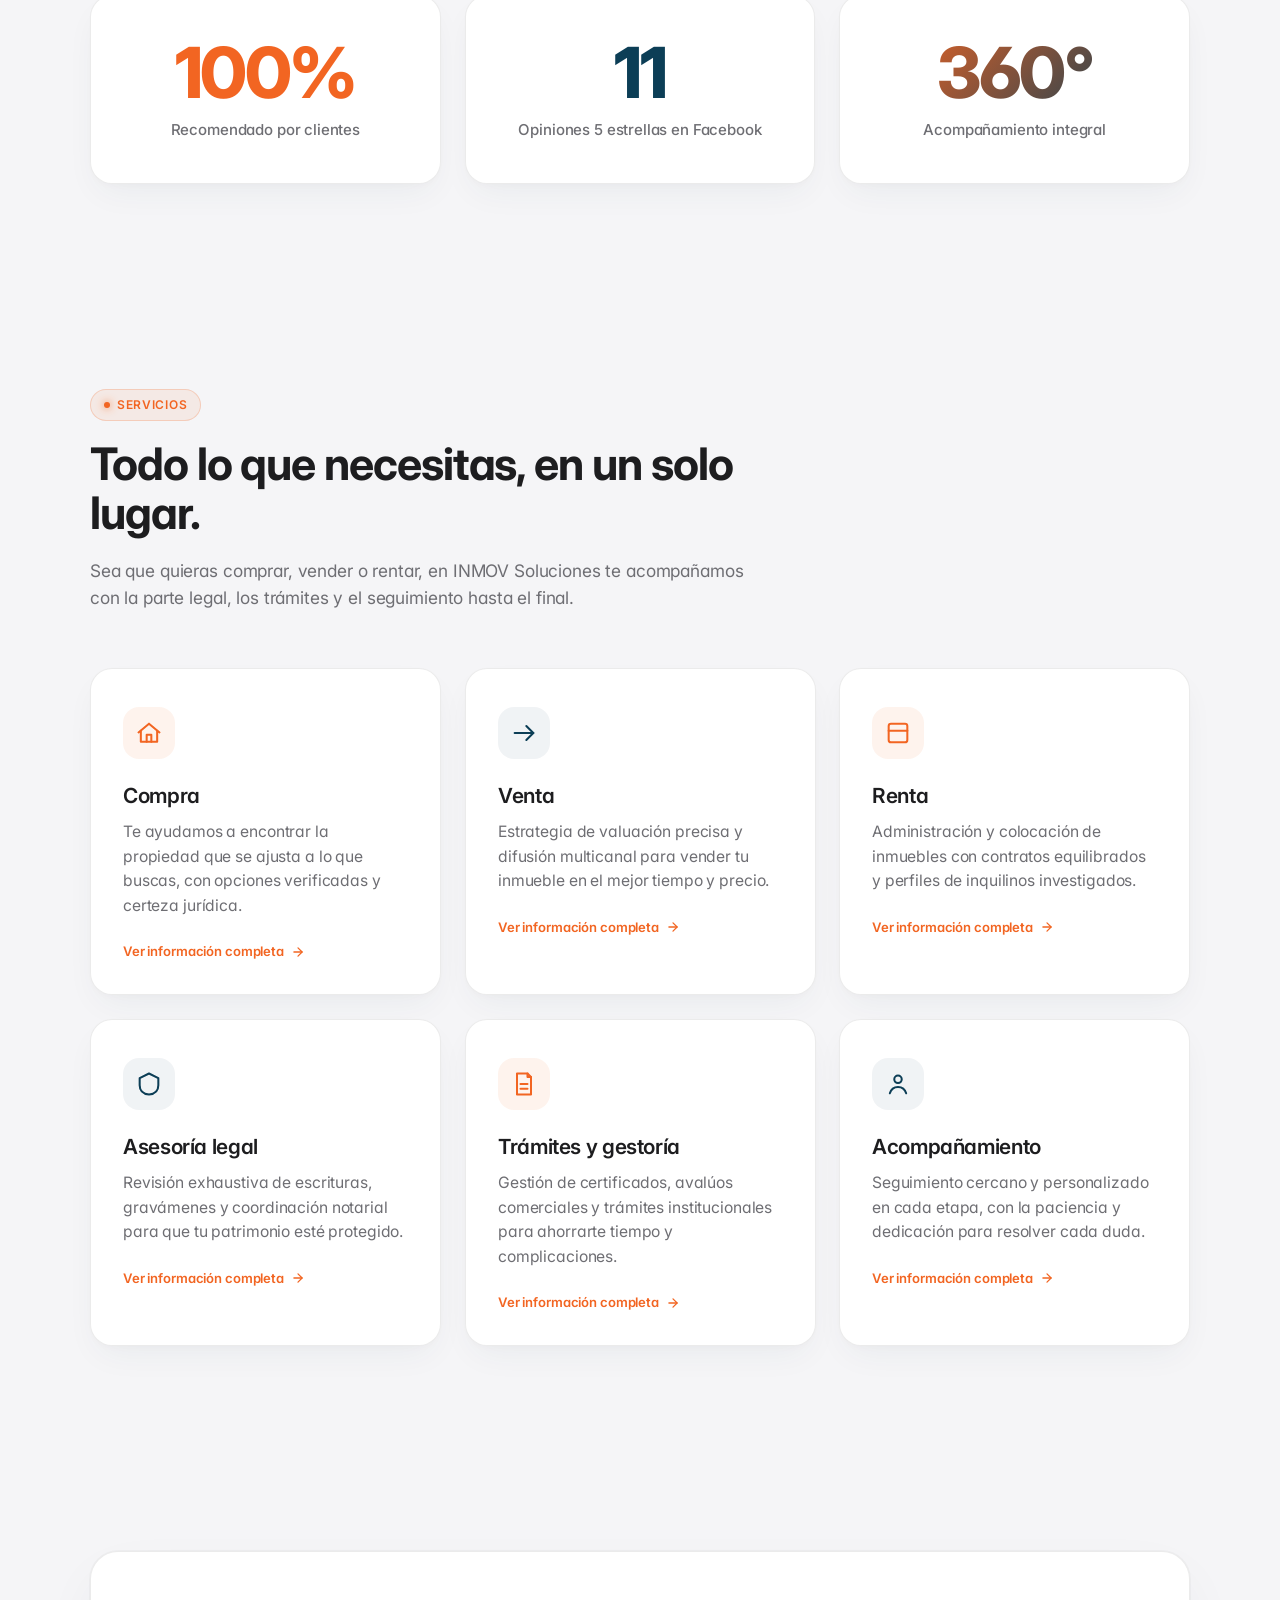
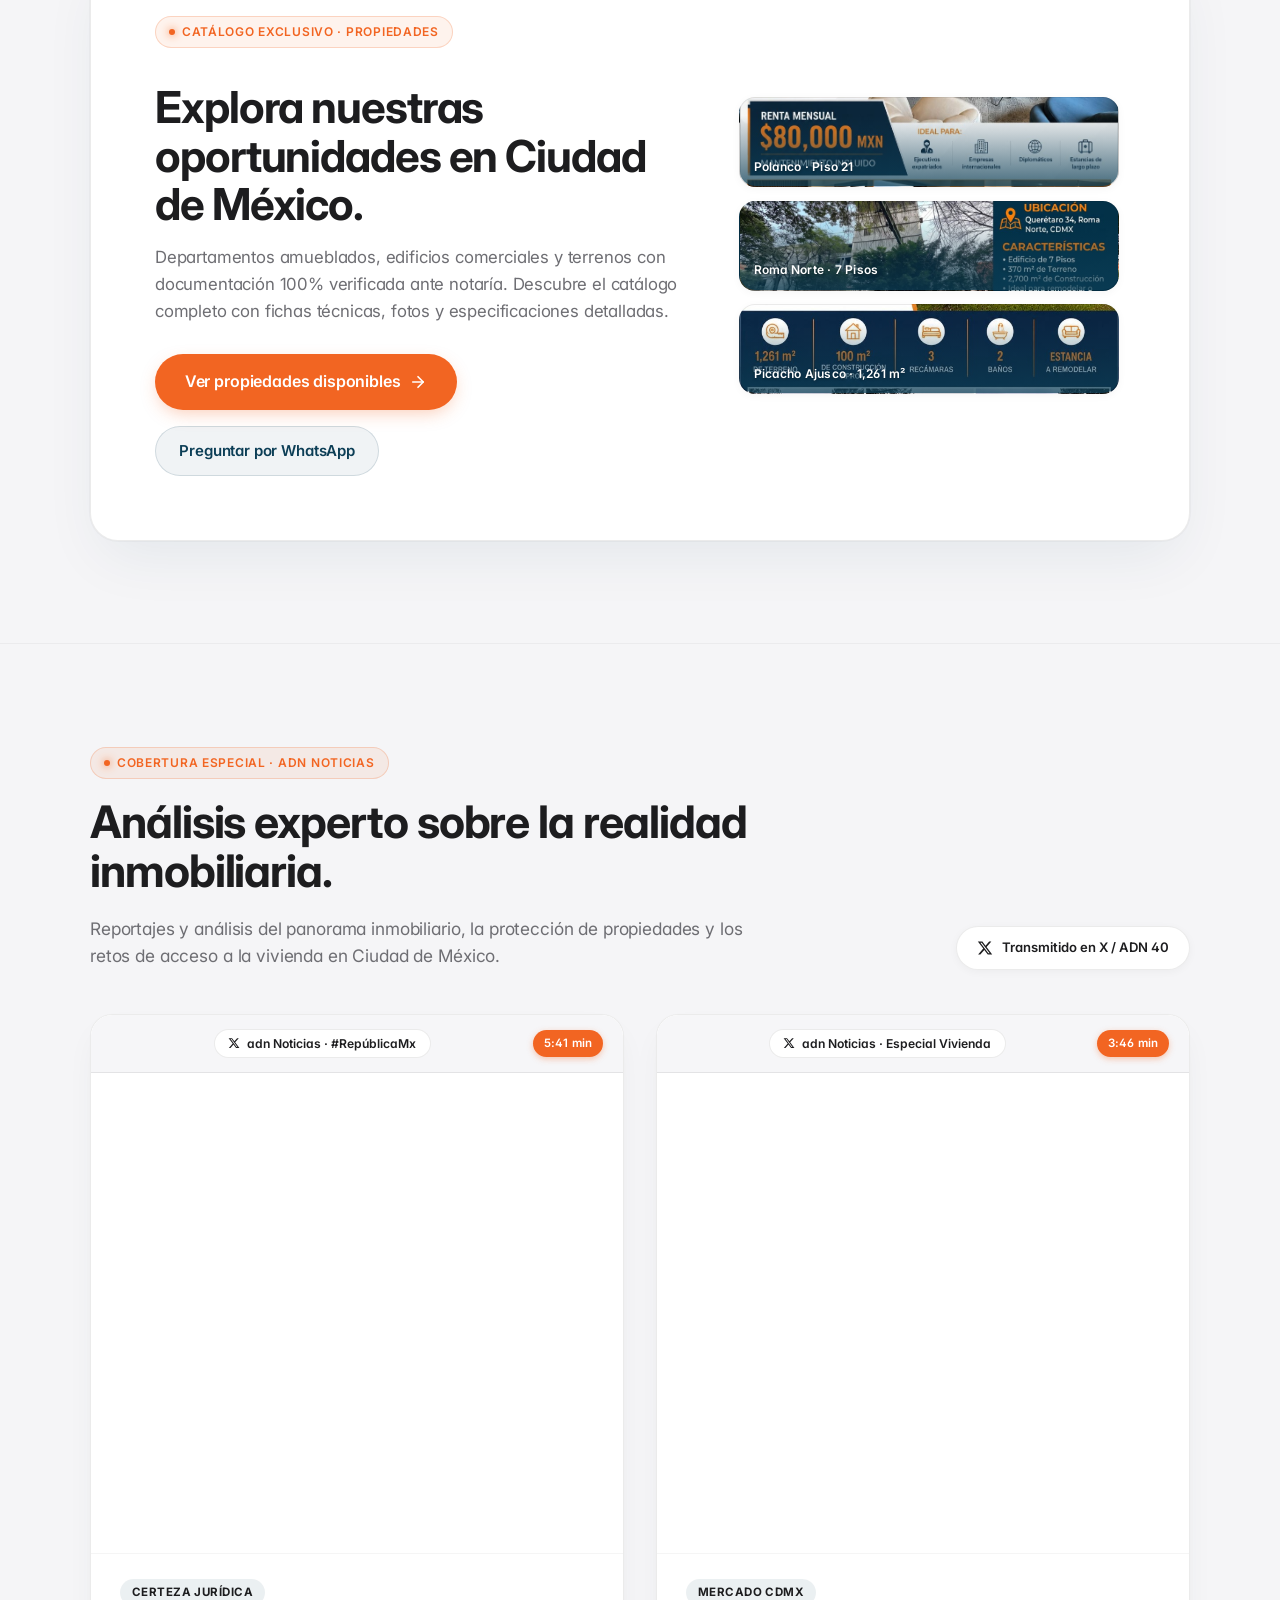
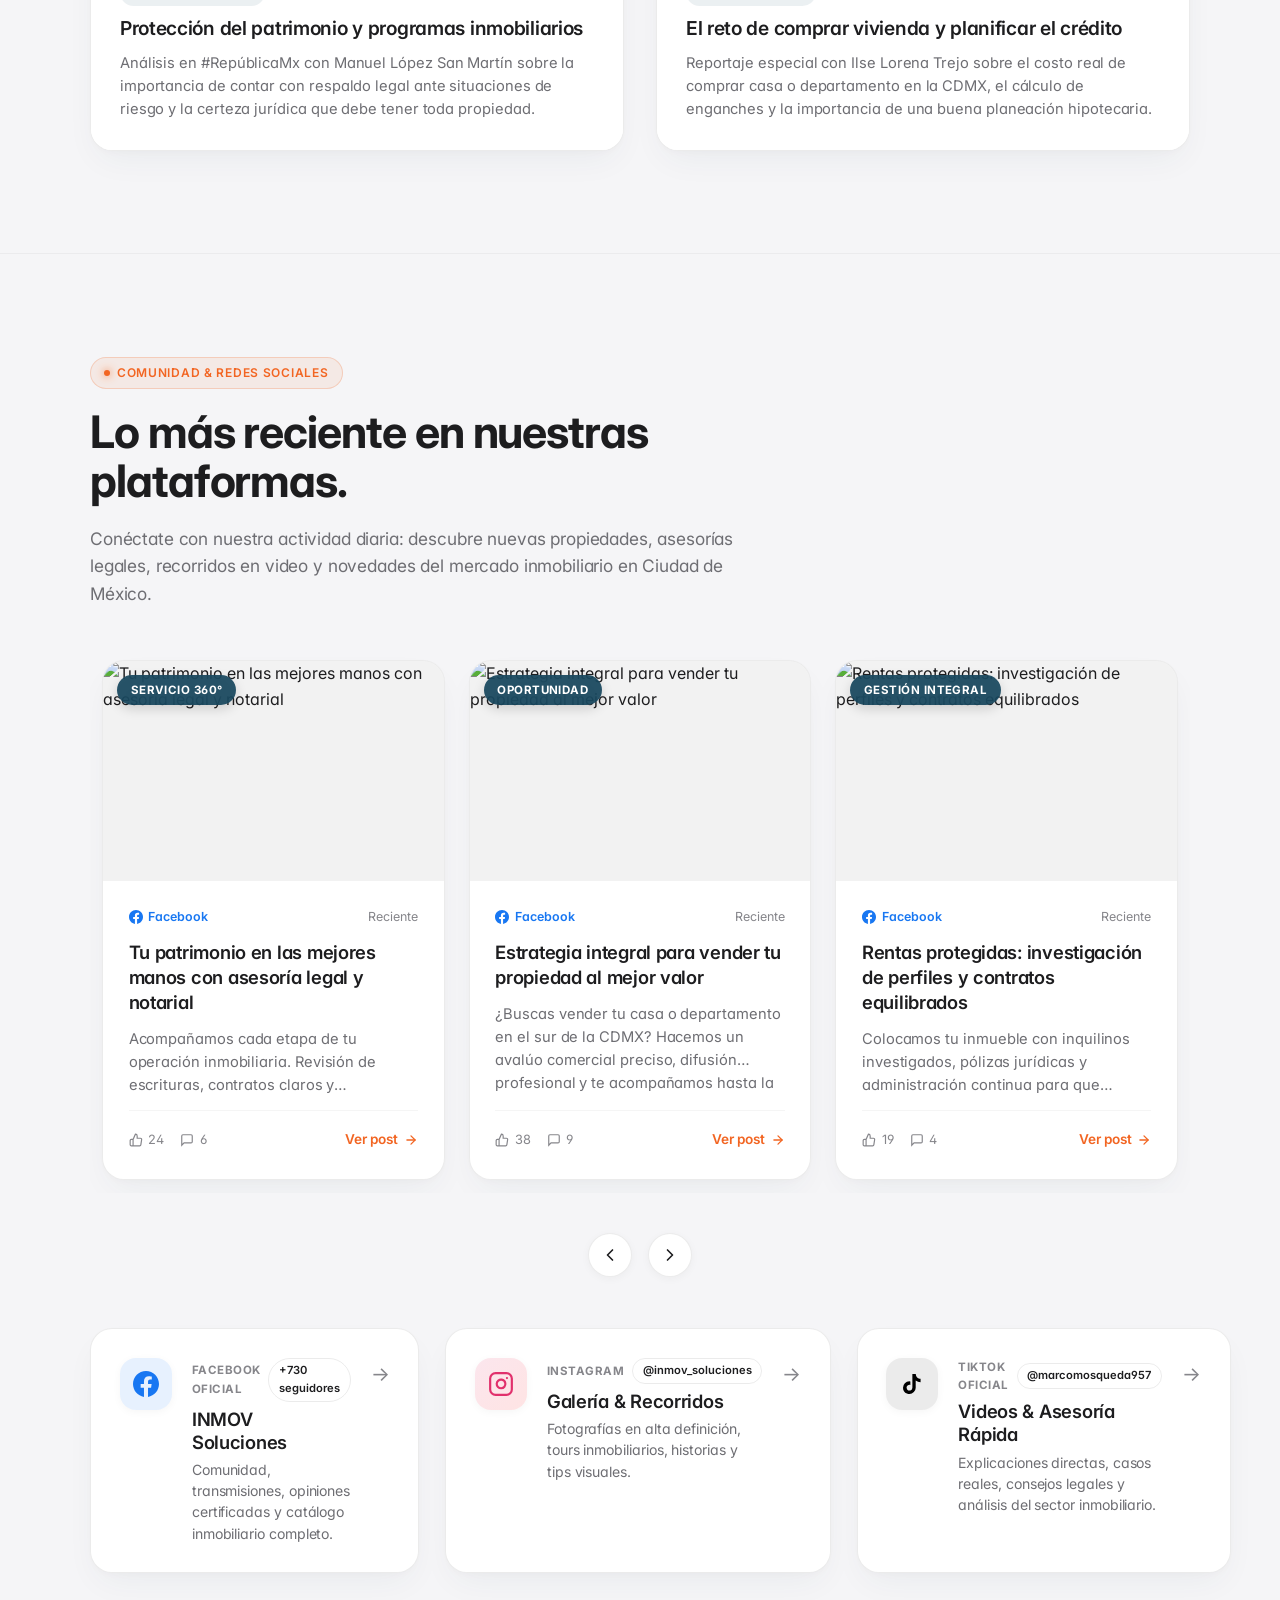
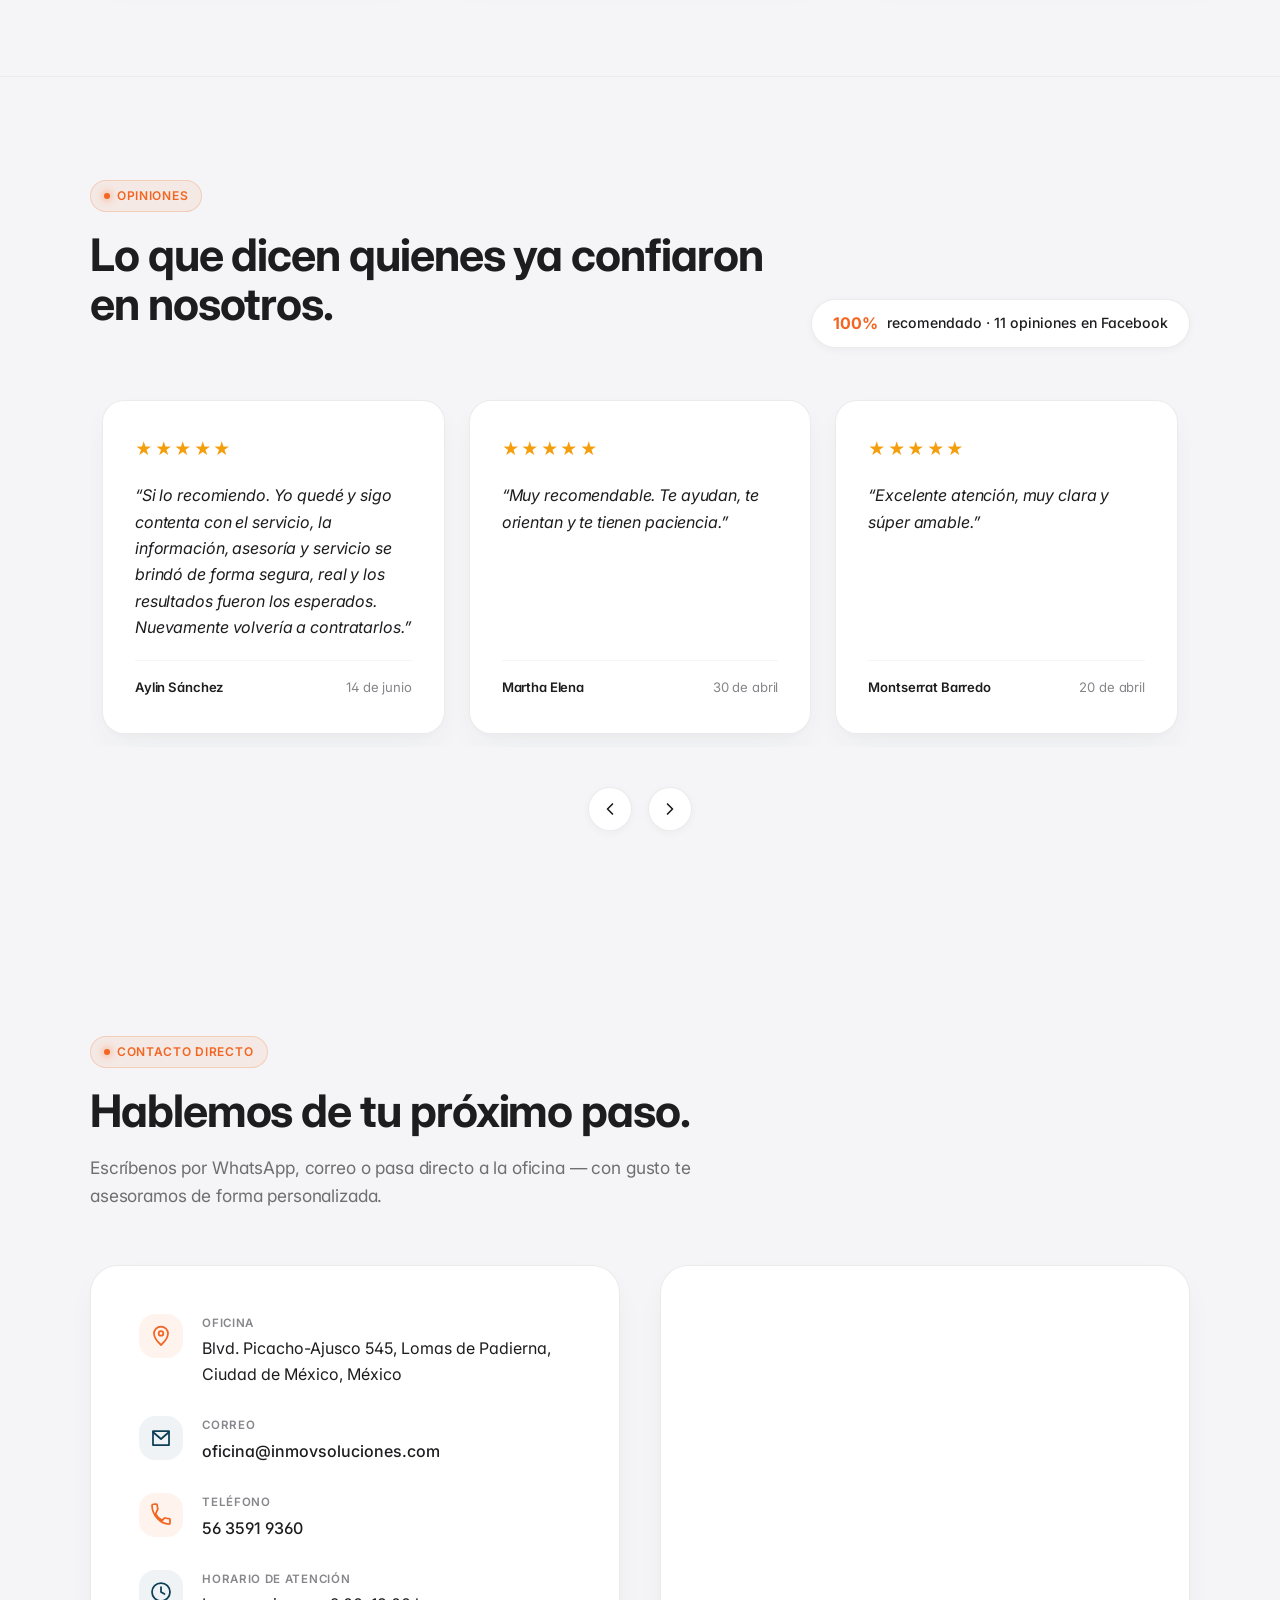
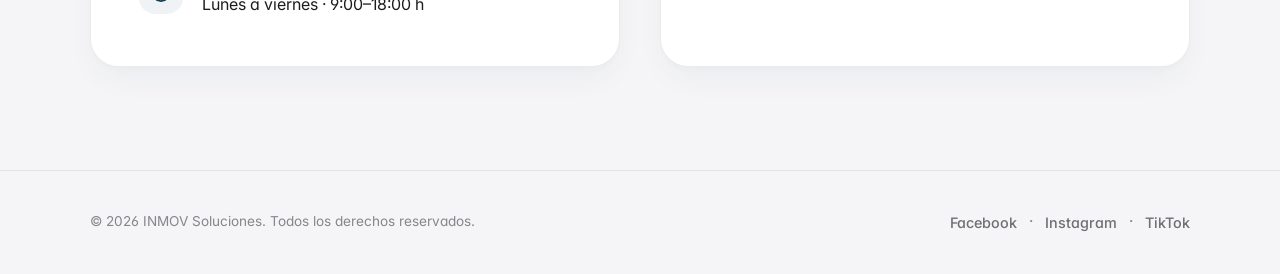
==== commit 49e3a418: "fix: resolver clic en Ver post habilitando navegacion directa en carrusel y remover botones duplicad" ====
--- a/index.html
+++ b/index.html
@@ -272,22 +272,6 @@
           <span class="eyebrow">Comunidad & Redes Sociales</span>
           <h3>Lo más reciente en nuestras plataformas.</h3>
           <p>Conéctate con nuestra actividad diaria: descubre nuevas propiedades, asesorías legales, recorridos en video y novedades del mercado inmobiliario en Ciudad de México.</p>
-        </div>
-
-        <!-- Apple Multi-Network Social Pills -->
-        <div class="social-channels-pills">
-          <a href="https://www.facebook.com/inmovsoluciones/?locale=es_LA" target="_blank" rel="noopener" class="social-channel-btn btn-channel-fb" aria-label="Seguir en Facebook">
-            <svg width="18" height="18" viewBox="0 0 24 24" fill="currentColor"><path d="M24 12.073c0-6.627-5.373-12-12-12s-12 5.373-12 12c0 5.99 4.388 10.954 10.125 11.854v-8.385H7.078v-3.47h3.047V9.43c0-3.007 1.792-4.669 4.533-4.669 1.312 0 2.686.235 2.686.235v2.953H15.83c-1.491 0-1.956.925-1.956 1.874v2.25h3.328l-.532 3.47h-2.796v8.385C19.612 23.027 24 18.062 24 12.073z"/></svg>
-            <span>Facebook</span>
-          </a>
-          <a href="https://www.instagram.com/inmov_soluciones?cplk=MW1zNXVyazNhOXprOA%3D%3D&utm_source=qr" target="_blank" rel="noopener" class="social-channel-btn btn-channel-ig" aria-label="Seguir en Instagram">
-            <svg width="18" height="18" viewBox="0 0 24 24" fill="none" stroke="currentColor" stroke-width="2" stroke-linecap="round" stroke-linejoin="round"><rect x="2" y="2" width="20" height="20" rx="5" ry="5"></rect><path d="M16 11.37A4 4 0 1 1 12.63 8 4 4 0 0 1 16 11.37z"></path><line x1="17.5" y1="6.5" x2="17.51" y2="6.5"></line></svg>
-            <span>Instagram</span>
-          </a>
-          <a href="https://www.tiktok.com/@marcomosqueda957?_r=1&_t=ZS-9B9tfROMkoH" target="_blank" rel="noopener" class="social-channel-btn btn-channel-tt" aria-label="Seguir en TikTok">
-            <svg width="17" height="17" viewBox="0 0 24 24" fill="currentColor"><path d="M19.59 6.69a4.83 4.83 0 0 1-3.77-4.25V2h-3.45v13.67a2.89 2.89 0 0 1-5.2 1.74 2.89 2.89 0 0 1 2.31-4.64c.298-.002.595.042.88.13V9.4a6.33 6.33 0 0 0-1-.08A6.34 6.34 0 0 0 3 15.66a6.34 6.34 0 0 0 10.83 4.46 6.27 6.27 0 0 0 1.87-4.45V8.62a8.28 8.28 0 0 0 4.89 1.58V6.75a4.78 4.78 0 0 1-1-.06z"/></svg>
-            <span>TikTok</span>
-          </a>
         </div>
       </div>
 
@@ -512,7 +496,7 @@
   </div>
 
   <script async src="https://platform.twitter.com/widgets.js" charset="utf-8"></script>
-  <script src="js/data.js?v=2.4"></script>
-  <script src="js/main.js?v=2.4"></script>
+  <script src="js/data.js?v=2.5"></script>
+  <script src="js/main.js?v=2.5"></script>
 </body>
 </html>
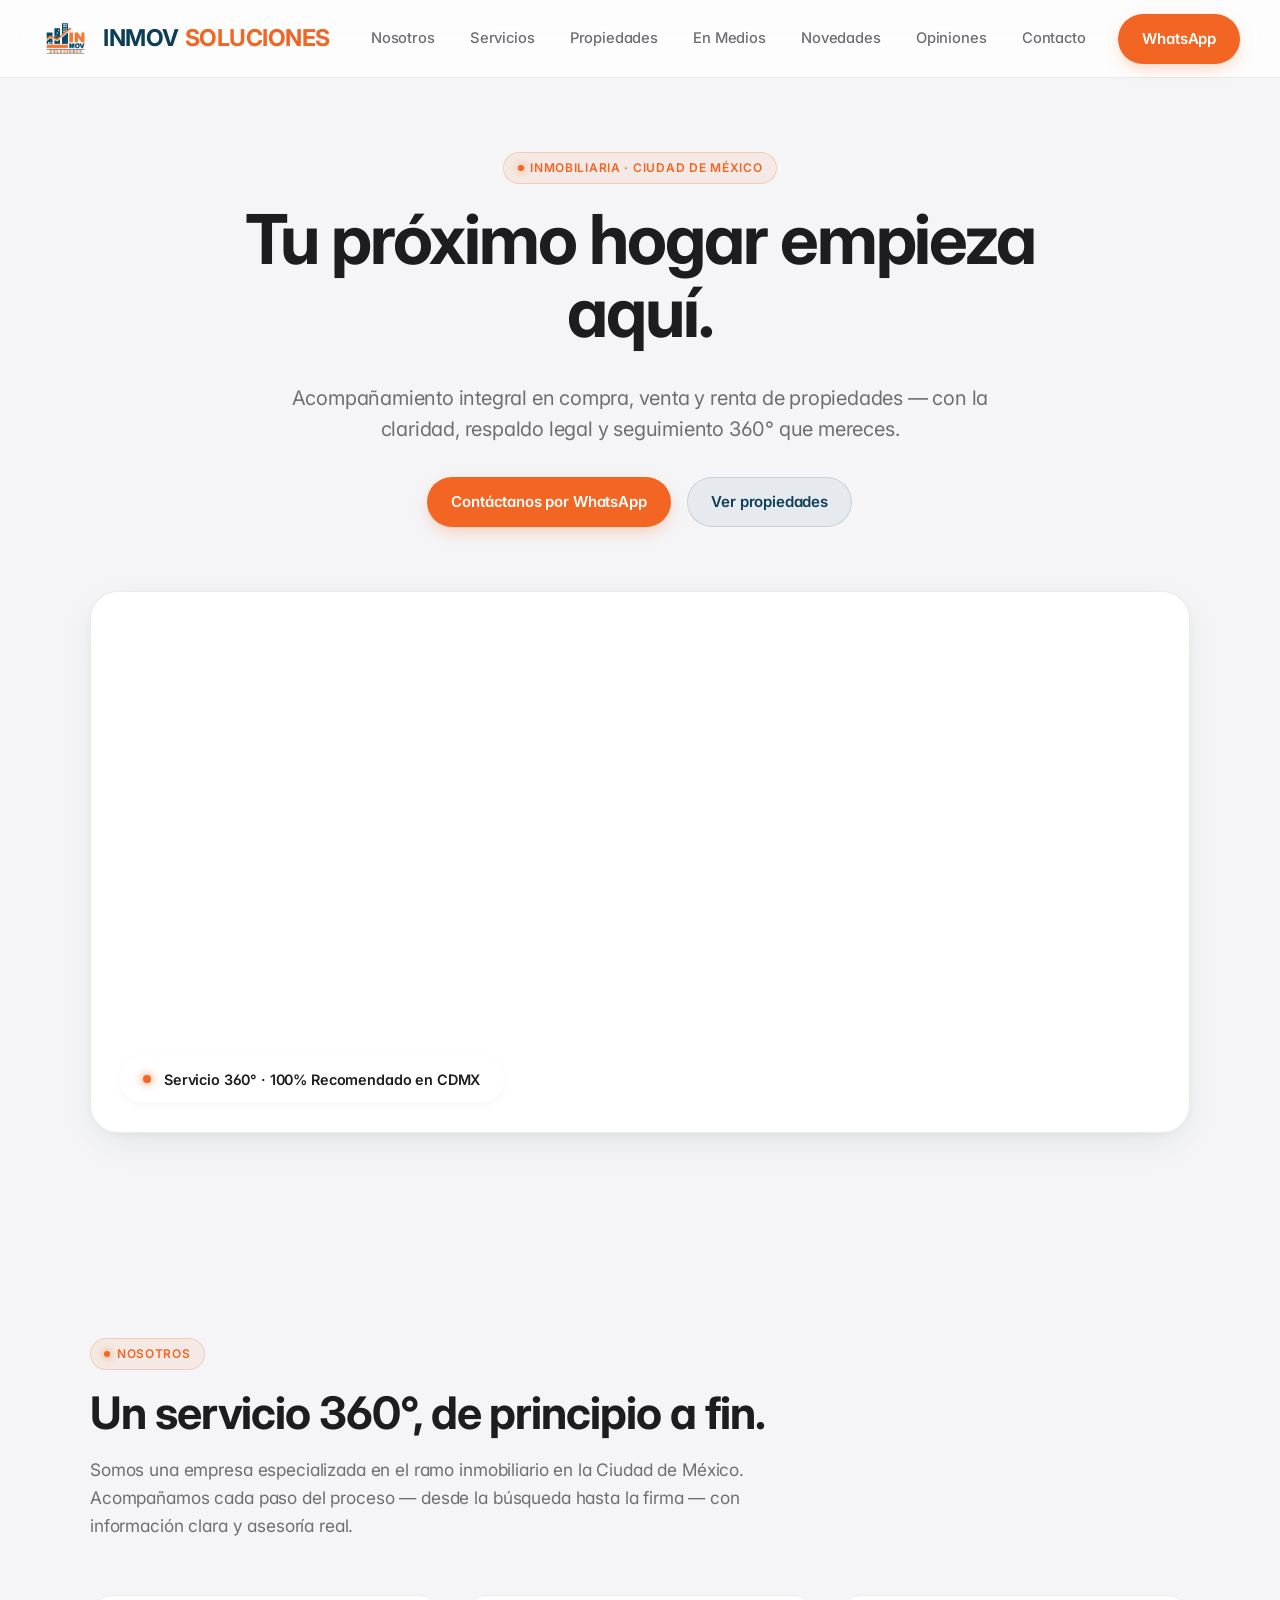
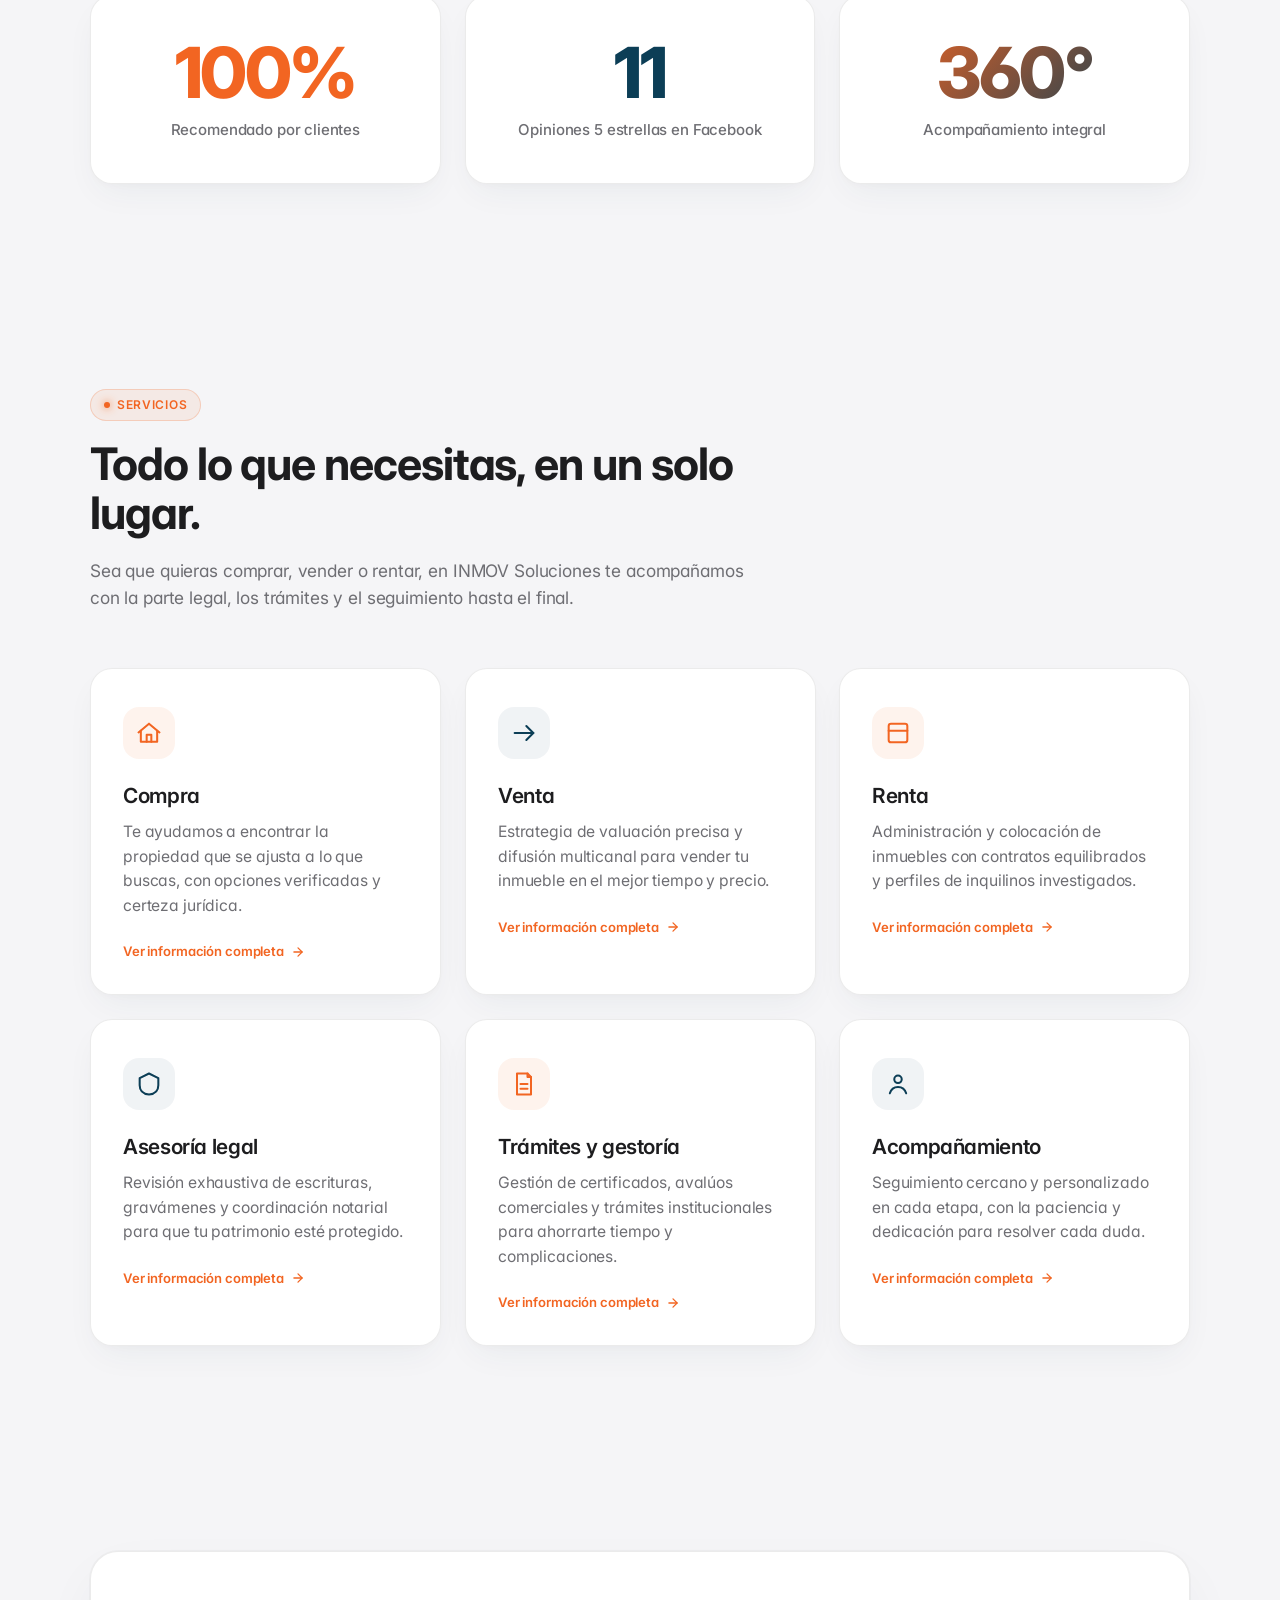
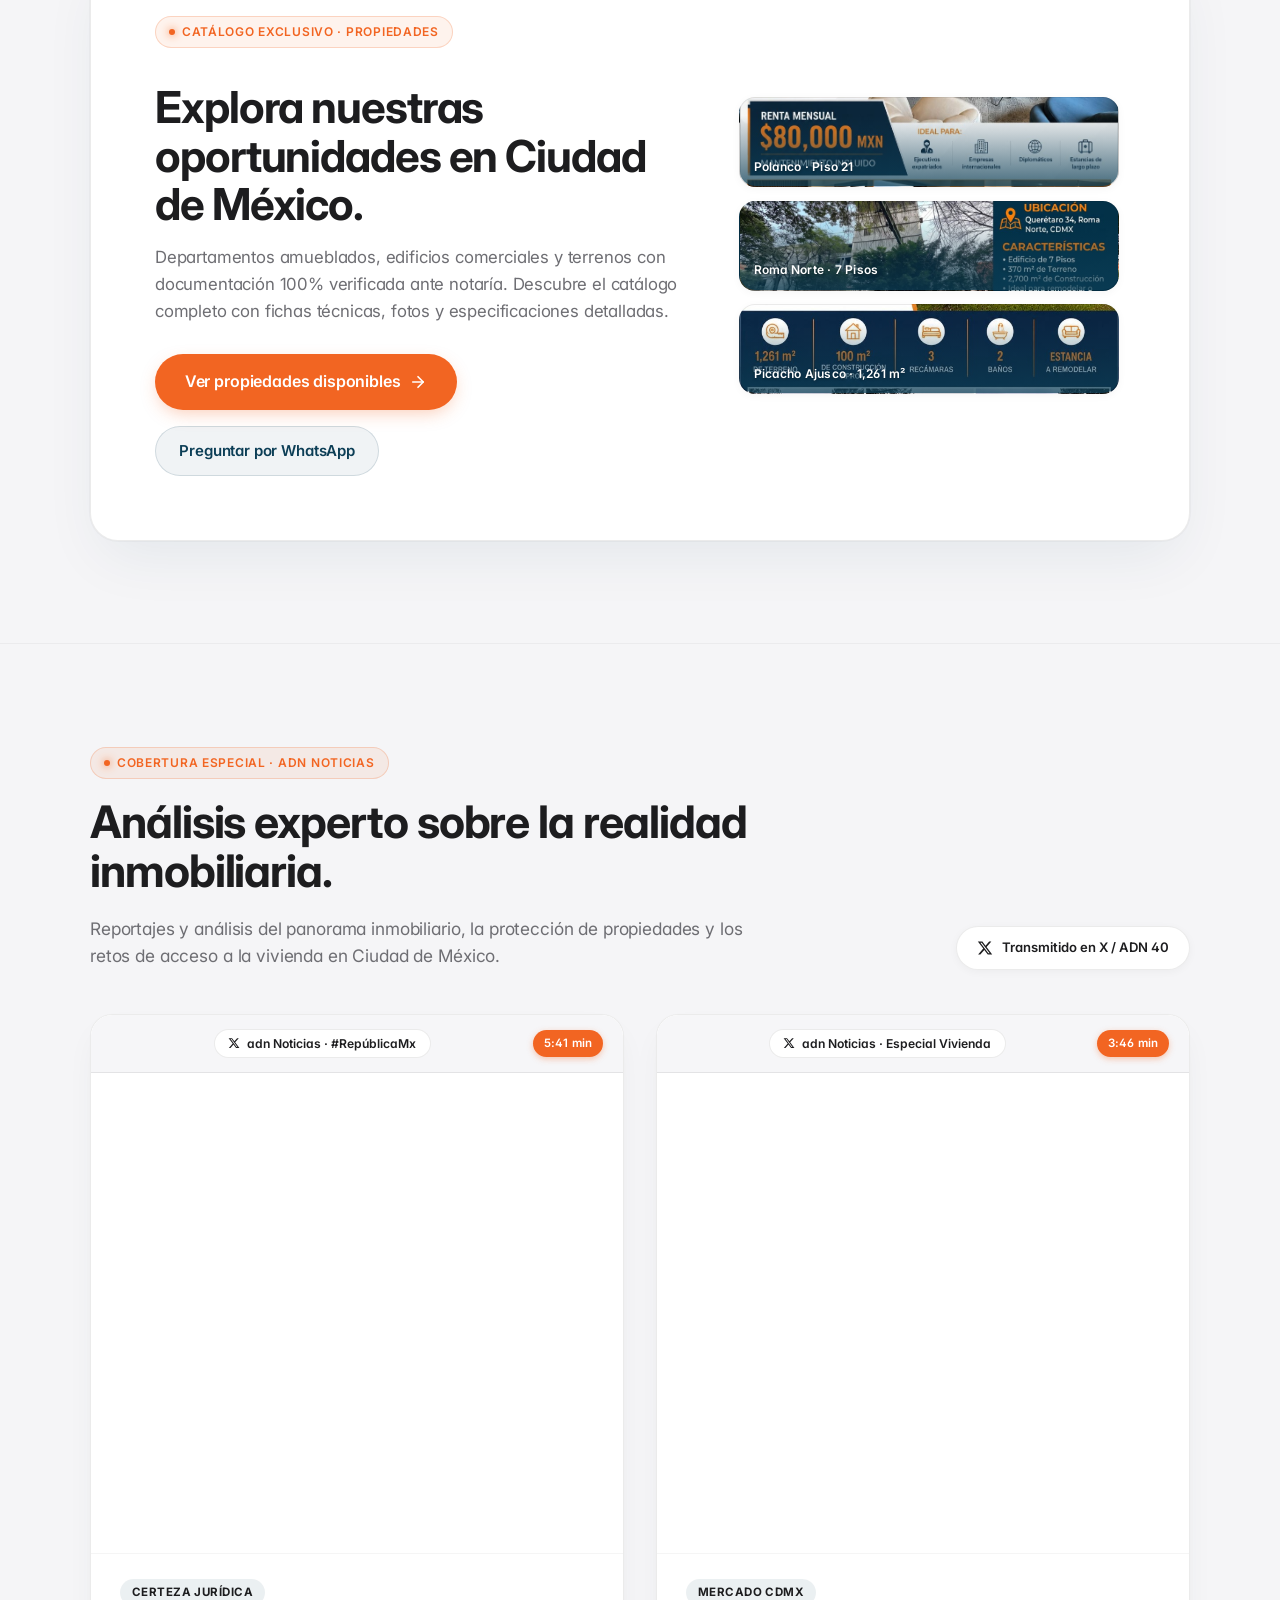
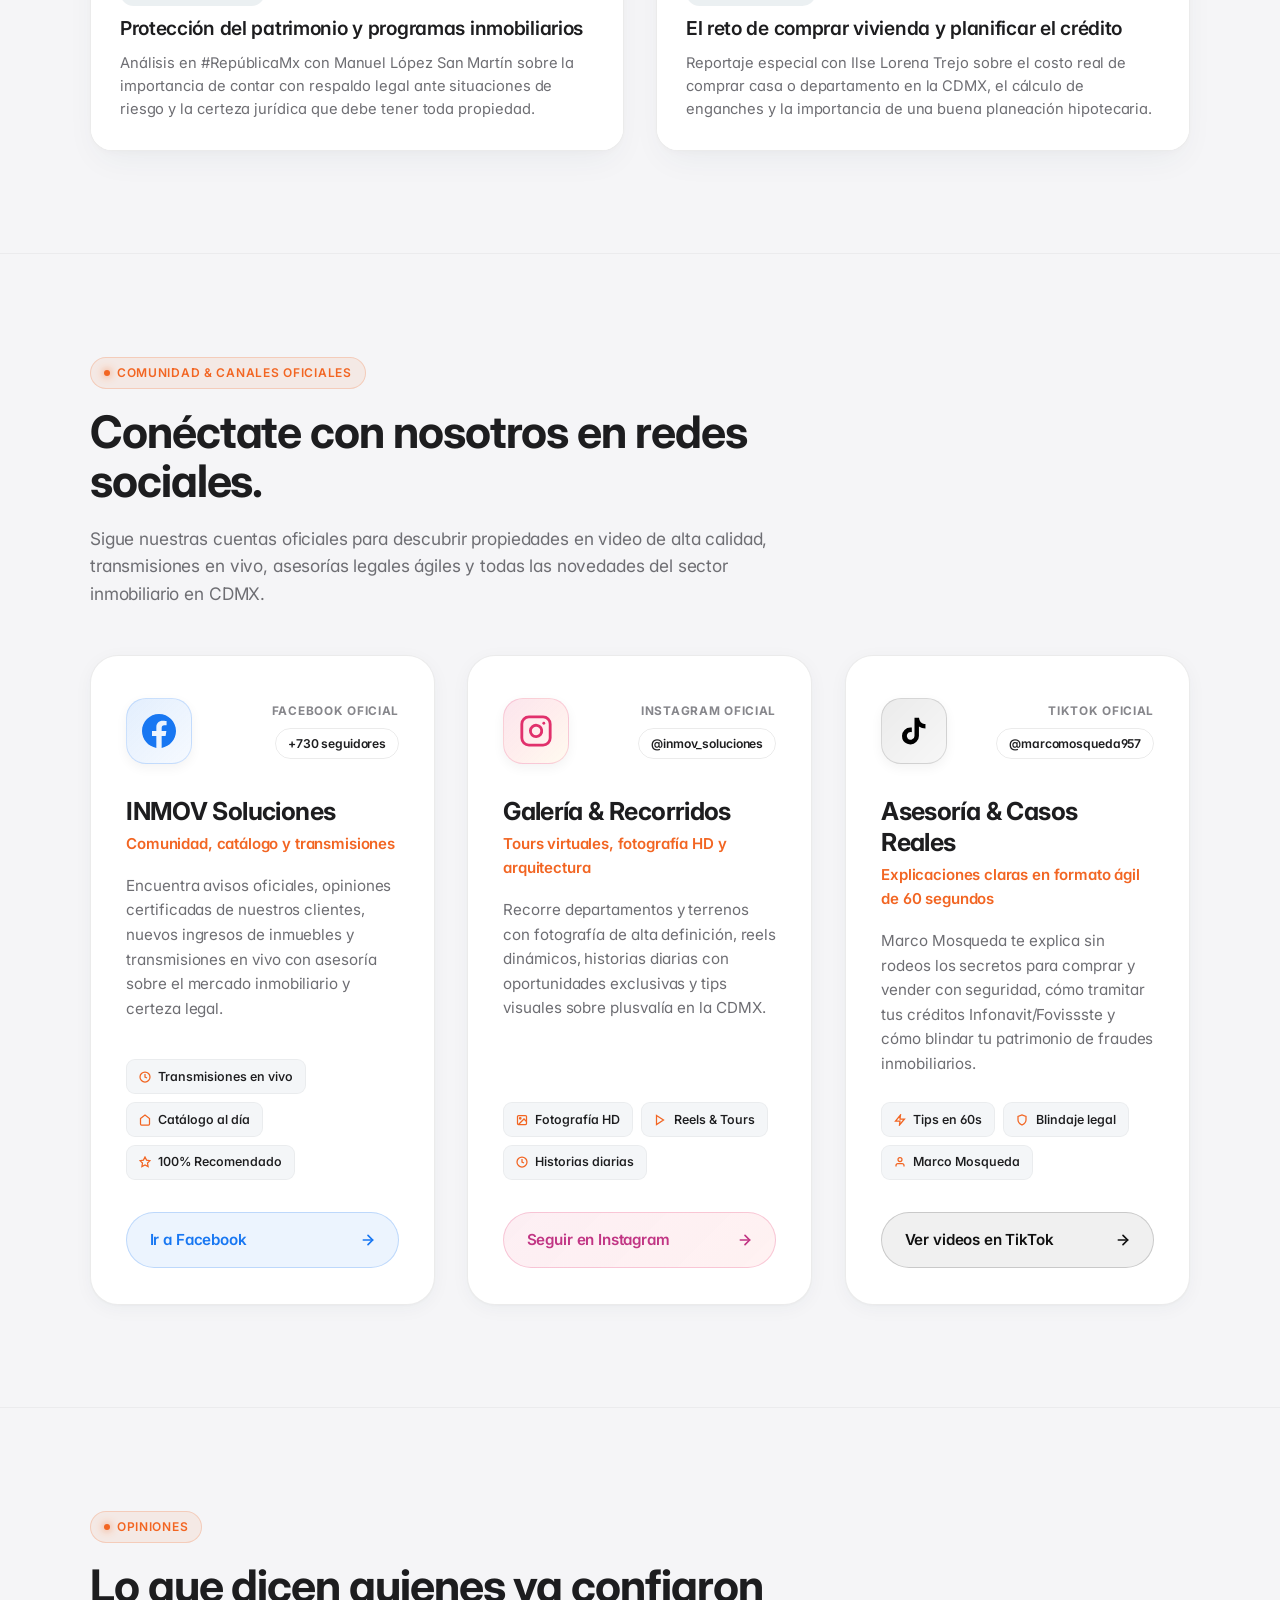
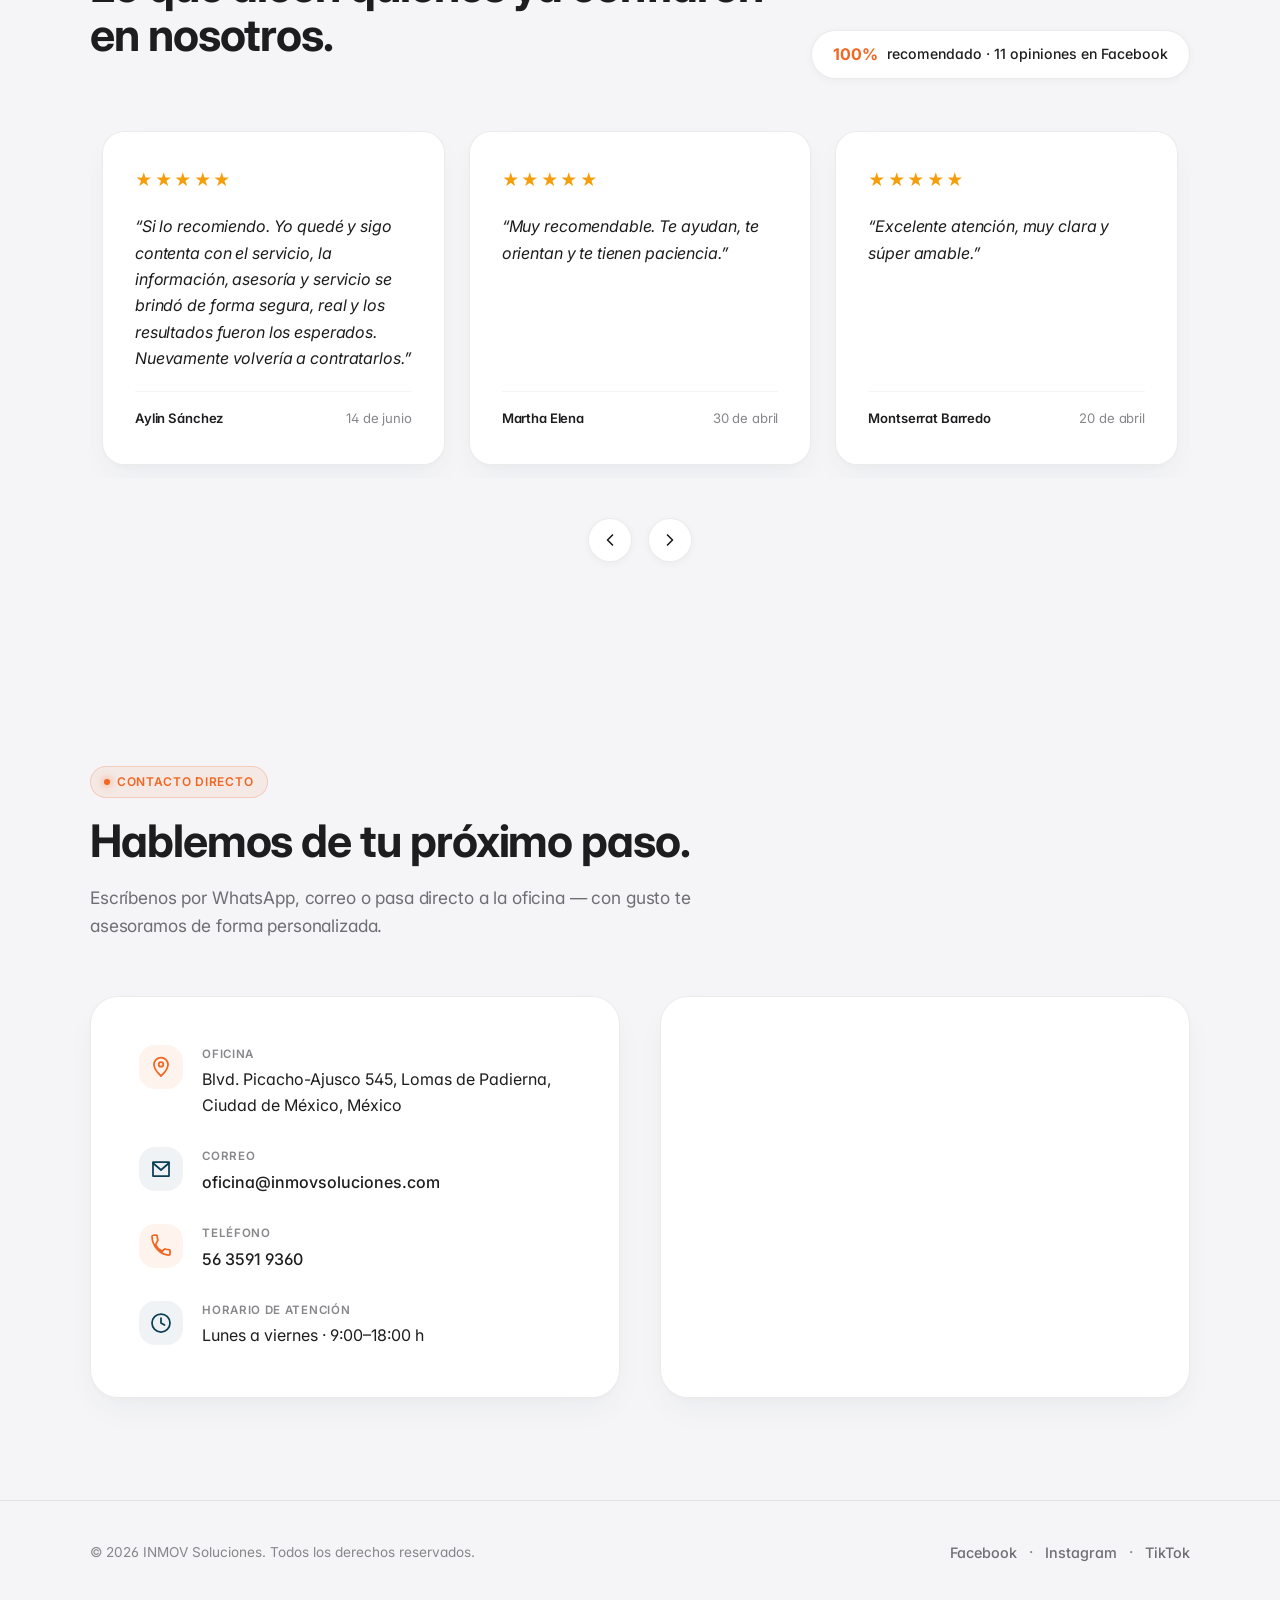
==== commit 1a877d67: "feat: ampliar tarjetas de Facebook, Instagram y TikTok estilo Apple Showcase y remover post carousel" ====
--- a/index.html
+++ b/index.html
@@ -8,7 +8,7 @@
 <link rel="preconnect" href="https://fonts.googleapis.com">
 <link rel="preconnect" href="https://fonts.gstatic.com" crossorigin>
 <link rel="stylesheet" href="https://fonts.googleapis.com/css2?family=Inter:wght@400;500;600;700;800&display=swap">
-<link rel="stylesheet" href="css/style.css">
+<link rel="stylesheet" href="css/style.css?v=2.6">
 </head>
 <body>
 
@@ -269,74 +269,161 @@
     <div class="container">
       <div class="fb-posts-head reveal">
         <div class="section-head" style="margin-bottom:0">
-          <span class="eyebrow">Comunidad & Redes Sociales</span>
-          <h3>Lo más reciente en nuestras plataformas.</h3>
-          <p>Conéctate con nuestra actividad diaria: descubre nuevas propiedades, asesorías legales, recorridos en video y novedades del mercado inmobiliario en Ciudad de México.</p>
-        </div>
-      </div>
-
-      <!-- Carrusel Interactivo de Publicaciones de Redes Sociales (100% Funcional sin bloquearse) -->
-      <div class="carousel fb-carousel reveal" id="fb-carousel" aria-label="Carrusel de publicaciones de redes sociales">
-        <div class="carousel-track fb-track"><!-- Se llena dinámicamente desde js/data.js --></div>
-      </div>
-
-      <div class="carousel-controls fb-controls reveal">
-        <button class="carousel-prev fb-prev" aria-label="Publicación anterior">
-          <svg width="20" height="20" viewBox="0 0 24 24" fill="none" stroke="currentColor" stroke-width="2" stroke-linecap="round" stroke-linejoin="round"><path d="M15 18l-6-6 6-6"/></svg>
-        </button>
-        <button class="carousel-next fb-next" aria-label="Siguiente publicación">
-          <svg width="20" height="20" viewBox="0 0 24 24" fill="none" stroke="currentColor" stroke-width="2" stroke-linecap="round" stroke-linejoin="round"><path d="M9 18l6-6-6-6"/></svg>
-        </button>
-      </div>
-
-      <!-- Hub de Redes Sociales estilo Apple Glass Cards -->
-      <div class="social-hub-grid reveal">
-        <!-- Tarjeta Facebook -->
-        <a href="https://www.facebook.com/inmovsoluciones/?locale=es_LA" target="_blank" rel="noopener" class="social-hub-card hub-fb">
-          <div class="hub-icon-wrap">
-            <svg width="26" height="26" viewBox="0 0 24 24" fill="currentColor"><path d="M24 12.073c0-6.627-5.373-12-12-12s-12 5.373-12 12c0 5.99 4.388 10.954 10.125 11.854v-8.385H7.078v-3.47h3.047V9.43c0-3.007 1.792-4.669 4.533-4.669 1.312 0 2.686.235 2.686.235v2.953H15.83c-1.491 0-1.956.925-1.956 1.874v2.25h3.328l-.532 3.47h-2.796v8.385C19.612 23.027 24 18.062 24 12.073z"/></svg>
-          </div>
-          <div class="hub-info">
-            <div class="hub-top">
-              <span class="hub-network">Facebook Oficial</span>
-              <span class="hub-pill">+730 seguidores</span>
-            </div>
-            <h4>INMOV Soluciones</h4>
-            <p>Comunidad, transmisiones, opiniones certificadas y catálogo inmobiliario completo.</p>
-          </div>
-          <span class="hub-arrow">→</span>
+          <span class="eyebrow">Comunidad & Canales Oficiales</span>
+          <h3>Conéctate con nosotros en redes sociales.</h3>
+          <p>Sigue nuestras cuentas oficiales para descubrir propiedades en video de alta calidad, transmisiones en vivo, asesorías legales ágiles y todas las novedades del sector inmobiliario en CDMX.</p>
+        </div>
+      </div>
+
+      <!-- Hub Principal de Redes Sociales estilo Apple Showcase Cards -->
+      <div class="social-hero-grid reveal">
+        <!-- Tarjeta 1: Facebook -->
+        <a href="https://www.facebook.com/inmovsoluciones/?locale=es_LA" target="_blank" rel="noopener" class="social-hero-card card-fb" aria-label="Visitar Facebook oficial de INMOV Soluciones">
+          <div class="social-card-inner">
+            <div class="social-card-header">
+              <div class="social-brand-icon fb-icon">
+                <svg width="34" height="34" viewBox="0 0 24 24" fill="currentColor">
+                  <path d="M24 12.073c0-6.627-5.373-12-12-12s-12 5.373-12 12c0 5.99 4.388 10.954 10.125 11.854v-8.385H7.078v-3.47h3.047V9.43c0-3.007 1.792-4.669 4.533-4.669 1.312 0 2.686.235 2.686.235v2.953H15.83c-1.491 0-1.956.925-1.956 1.874v2.25h3.328l-.532 3.47h-2.796v8.385C19.612 23.027 24 18.062 24 12.073z"/>
+                </svg>
+              </div>
+              <div class="social-card-meta">
+                <span class="social-platform-label">Facebook Oficial</span>
+                <span class="social-metric-pill">+730 seguidores</span>
+              </div>
+            </div>
+
+            <div class="social-card-body">
+              <h4 class="social-card-title">INMOV Soluciones</h4>
+              <p class="social-card-subtitle">Comunidad, catálogo y transmisiones</p>
+              <p class="social-card-desc">
+                Encuentra avisos oficiales, opiniones certificadas de nuestros clientes, nuevos ingresos de inmuebles y transmisiones en vivo con asesoría sobre el mercado inmobiliario y certeza legal.
+              </p>
+
+              <div class="social-card-tags">
+                <span class="social-tag">
+                  <svg width="12" height="12" viewBox="0 0 24 24" fill="none" stroke="currentColor" stroke-width="2.5"><circle cx="12" cy="12" r="10"/><path d="M12 6v6l4 2"/></svg>
+                  Transmisiones en vivo
+                </span>
+                <span class="social-tag">
+                  <svg width="12" height="12" viewBox="0 0 24 24" fill="none" stroke="currentColor" stroke-width="2.5"><path d="M3 9l9-7 9 7v11a2 2 0 0 1-2 2H5a2 2 0 0 1-2-2z"/></svg>
+                  Catálogo al día
+                </span>
+                <span class="social-tag">
+                  <svg width="12" height="12" viewBox="0 0 24 24" fill="none" stroke="currentColor" stroke-width="2.5"><polygon points="12 2 15.09 8.26 22 9.27 17 14.14 18.18 21.02 12 17.77 5.82 21.02 7 14.14 2 9.27 8.91 8.26 12 2"/></svg>
+                  100% Recomendado
+                </span>
+              </div>
+            </div>
+
+            <div class="social-card-footer">
+              <span class="social-action-btn btn-fb">
+                <span>Ir a Facebook</span>
+                <svg class="action-arrow" width="16" height="16" viewBox="0 0 24 24" fill="none" stroke="currentColor" stroke-width="2.5" stroke-linecap="round" stroke-linejoin="round">
+                  <path d="M5 12h14"/><path d="m12 5 7 7-7 7"/>
+                </svg>
+              </span>
+            </div>
+          </div>
         </a>
 
-        <!-- Tarjeta Instagram -->
-        <a href="https://www.instagram.com/inmov_soluciones?cplk=MW1zNXVyazNhOXprOA%3D%3D&utm_source=qr" target="_blank" rel="noopener" class="social-hub-card hub-ig">
-          <div class="hub-icon-wrap">
-            <svg width="26" height="26" viewBox="0 0 24 24" fill="none" stroke="currentColor" stroke-width="2" stroke-linecap="round" stroke-linejoin="round"><rect x="2" y="2" width="20" height="20" rx="5" ry="5"></rect><path d="M16 11.37A4 4 0 1 1 12.63 8 4 4 0 0 1 16 11.37z"></path><line x1="17.5" y1="6.5" x2="17.51" y2="6.5"></line></svg>
-          </div>
-          <div class="hub-info">
-            <div class="hub-top">
-              <span class="hub-network">Instagram</span>
-              <span class="hub-pill">@inmov_soluciones</span>
-            </div>
-            <h4>Galería & Recorridos</h4>
-            <p>Fotografías en alta definición, tours inmobiliarios, historias y tips visuales.</p>
-          </div>
-          <span class="hub-arrow">→</span>
+        <!-- Tarjeta 2: Instagram -->
+        <a href="https://www.instagram.com/inmov_soluciones?cplk=MW1zNXVyazNhOXprOA%3D%3D&utm_source=qr" target="_blank" rel="noopener" class="social-hero-card card-ig" aria-label="Visitar Instagram oficial de INMOV Soluciones">
+          <div class="social-card-inner">
+            <div class="social-card-header">
+              <div class="social-brand-icon ig-icon">
+                <svg width="34" height="34" viewBox="0 0 24 24" fill="none" stroke="currentColor" stroke-width="2" stroke-linecap="round" stroke-linejoin="round">
+                  <rect x="2" y="2" width="20" height="20" rx="5" ry="5"></rect>
+                  <path d="M16 11.37A4 4 0 1 1 12.63 8 4 4 0 0 1 16 11.37z"></path>
+                  <line x1="17.5" y1="6.5" x2="17.51" y2="6.5"></line>
+                </svg>
+              </div>
+              <div class="social-card-meta">
+                <span class="social-platform-label">Instagram Oficial</span>
+                <span class="social-metric-pill">@inmov_soluciones</span>
+              </div>
+            </div>
+
+            <div class="social-card-body">
+              <h4 class="social-card-title">Galería & Recorridos</h4>
+              <p class="social-card-subtitle">Tours virtuales, fotografía HD y arquitectura</p>
+              <p class="social-card-desc">
+                Recorre departamentos y terrenos con fotografía de alta definición, reels dinámicos, historias diarias con oportunidades exclusivas y tips visuales sobre plusvalía en la CDMX.
+              </p>
+
+              <div class="social-card-tags">
+                <span class="social-tag">
+                  <svg width="12" height="12" viewBox="0 0 24 24" fill="none" stroke="currentColor" stroke-width="2.5"><rect x="3" y="3" width="18" height="18" rx="2"/><circle cx="8.5" cy="8.5" r="1.5"/><polyline points="21 15 16 10 5 21"/></svg>
+                  Fotografía HD
+                </span>
+                <span class="social-tag">
+                  <svg width="12" height="12" viewBox="0 0 24 24" fill="none" stroke="currentColor" stroke-width="2.5"><polygon points="5 3 19 12 5 21 5 3"/></svg>
+                  Reels & Tours
+                </span>
+                <span class="social-tag">
+                  <svg width="12" height="12" viewBox="0 0 24 24" fill="none" stroke="currentColor" stroke-width="2.5"><circle cx="12" cy="12" r="10"/><polyline points="12 6 12 12 16 14"/></svg>
+                  Historias diarias
+                </span>
+              </div>
+            </div>
+
+            <div class="social-card-footer">
+              <span class="social-action-btn btn-ig">
+                <span>Seguir en Instagram</span>
+                <svg class="action-arrow" width="16" height="16" viewBox="0 0 24 24" fill="none" stroke="currentColor" stroke-width="2.5" stroke-linecap="round" stroke-linejoin="round">
+                  <path d="M5 12h14"/><path d="m12 5 7 7-7 7"/>
+                </svg>
+              </span>
+            </div>
+          </div>
         </a>
 
-        <!-- Tarjeta TikTok -->
-        <a href="https://www.tiktok.com/@marcomosqueda957?_r=1&_t=ZS-9B9tfROMkoH" target="_blank" rel="noopener" class="social-hub-card hub-tt">
-          <div class="hub-icon-wrap">
-            <svg width="24" height="24" viewBox="0 0 24 24" fill="currentColor"><path d="M19.59 6.69a4.83 4.83 0 0 1-3.77-4.25V2h-3.45v13.67a2.89 2.89 0 0 1-5.2 1.74 2.89 2.89 0 0 1 2.31-4.64c.298-.002.595.042.88.13V9.4a6.33 6.33 0 0 0-1-.08A6.34 6.34 0 0 0 3 15.66a6.34 6.34 0 0 0 10.83 4.46 6.27 6.27 0 0 0 1.87-4.45V8.62a8.28 8.28 0 0 0 4.89 1.58V6.75a4.78 4.78 0 0 1-1-.06z"/></svg>
-          </div>
-          <div class="hub-info">
-            <div class="hub-top">
-              <span class="hub-network">TikTok Oficial</span>
-              <span class="hub-pill">@marcomosqueda957</span>
-            </div>
-            <h4>Videos & Asesoría Rápida</h4>
-            <p>Explicaciones directas, casos reales, consejos legales y análisis del sector inmobiliario.</p>
-          </div>
-          <span class="hub-arrow">→</span>
+        <!-- Tarjeta 3: TikTok -->
+        <a href="https://www.tiktok.com/@marcomosqueda957?_r=1&_t=ZS-9B9tfROMkoH" target="_blank" rel="noopener" class="social-hero-card card-tt" aria-label="Visitar TikTok oficial de Marco Mosqueda INMOV">
+          <div class="social-card-inner">
+            <div class="social-card-header">
+              <div class="social-brand-icon tt-icon">
+                <svg width="32" height="32" viewBox="0 0 24 24" fill="currentColor">
+                  <path d="M19.59 6.69a4.83 4.83 0 0 1-3.77-4.25V2h-3.45v13.67a2.89 2.89 0 0 1-5.2 1.74 2.89 2.89 0 0 1 2.31-4.64c.298-.002.595.042.88.13V9.4a6.33 6.33 0 0 0-1-.08A6.34 6.34 0 0 0 3 15.66a6.34 6.34 0 0 0 10.83 4.46 6.27 6.27 0 0 0 1.87-4.45V8.62a8.28 8.28 0 0 0 4.89 1.58V6.75a4.78 4.78 0 0 1-1-.06z"/>
+                </svg>
+              </div>
+              <div class="social-card-meta">
+                <span class="social-platform-label">TikTok Oficial</span>
+                <span class="social-metric-pill">@marcomosqueda957</span>
+              </div>
+            </div>
+
+            <div class="social-card-body">
+              <h4 class="social-card-title">Asesoría & Casos Reales</h4>
+              <p class="social-card-subtitle">Explicaciones claras en formato ágil de 60 segundos</p>
+              <p class="social-card-desc">
+                Marco Mosqueda te explica sin rodeos los secretos para comprar y vender con seguridad, cómo tramitar tus créditos Infonavit/Fovissste y cómo blindar tu patrimonio de fraudes inmobiliarios.
+              </p>
+
+              <div class="social-card-tags">
+                <span class="social-tag">
+                  <svg width="12" height="12" viewBox="0 0 24 24" fill="none" stroke="currentColor" stroke-width="2.5"><polygon points="13 2 3 14 12 14 11 22 21 10 12 10 13 2"/></svg>
+                  Tips en 60s
+                </span>
+                <span class="social-tag">
+                  <svg width="12" height="12" viewBox="0 0 24 24" fill="none" stroke="currentColor" stroke-width="2.5"><path d="M12 22s8-4 8-10V5l-8-3-8 3v7c0 6 8 10 8 10z"/></svg>
+                  Blindaje legal
+                </span>
+                <span class="social-tag">
+                  <svg width="12" height="12" viewBox="0 0 24 24" fill="none" stroke="currentColor" stroke-width="2.5"><path d="M20 21v-2a4 4 0 0 0-4-4H8a4 4 0 0 0-4 4v2"/><circle cx="12" cy="7" r="4"/></svg>
+                  Marco Mosqueda
+                </span>
+              </div>
+            </div>
+
+            <div class="social-card-footer">
+              <span class="social-action-btn btn-tt">
+                <span>Ver videos en TikTok</span>
+                <svg class="action-arrow" width="16" height="16" viewBox="0 0 24 24" fill="none" stroke="currentColor" stroke-width="2.5" stroke-linecap="round" stroke-linejoin="round">
+                  <path d="M5 12h14"/><path d="m12 5 7 7-7 7"/>
+                </svg>
+              </span>
+            </div>
+          </div>
         </a>
       </div>
     </div>
@@ -496,7 +583,7 @@
   </div>
 
   <script async src="https://platform.twitter.com/widgets.js" charset="utf-8"></script>
-  <script src="js/data.js?v=2.5"></script>
-  <script src="js/main.js?v=2.5"></script>
+  <script src="js/data.js?v=2.6"></script>
+  <script src="js/main.js?v=2.6"></script>
 </body>
 </html>
--- a/css/style.css
+++ b/css/style.css
@@ -1348,7 +1348,7 @@
 }
 
 /* ==========================================================================
-   REDES SOCIALES (APPLE MULTI-CHANNEL HUB & SOCIAL CARDS)
+   REDES SOCIALES (APPLE SHOWCASE HERO HUB: FACEBOOK, INSTAGRAM, TIKTOK)
    ========================================================================== */
 
 .facebook-posts {
@@ -1359,387 +1359,277 @@
 }
 
 .fb-posts-head {
-  display: flex;
-  flex-wrap: wrap;
-  align-items: flex-end;
-  justify-content: space-between;
-  gap: 1.8rem;
-  margin-bottom: 2.5rem;
-}
-
-/* Apple Multi-Network Social Pills */
-.social-channels-pills {
-  display: flex;
-  flex-wrap: wrap;
-  align-items: center;
-  gap: 0.75rem;
-}
-
-.social-channel-btn {
-  display: inline-flex;
-  align-items: center;
-  gap: 0.55rem;
-  padding: 0.65rem 1.25rem;
-  font-size: 0.86rem;
-  font-weight: 600;
-  border-radius: var(--radius-pill);
-  box-shadow: var(--shadow-sm);
-  background: #FFFFFF;
-  border: 1px solid var(--line);
-  color: var(--text-primary);
-  transition: all var(--duration-fast) var(--ease-apple);
-}
-
-.social-channel-btn:active {
-  transform: scale(0.95);
-}
-
-.btn-channel-fb {
-  color: #1877F2;
-  border-color: rgba(24, 119, 242, 0.22);
-}
-
-.btn-channel-fb:hover {
-  background: rgba(24, 119, 242, 0.08);
-  border-color: #1877F2;
-  transform: translateY(-2px);
-}
-
-.btn-channel-ig {
-  color: #E1306C;
-  border-color: rgba(225, 48, 108, 0.22);
-}
-
-.btn-channel-ig:hover {
-  background: rgba(225, 48, 108, 0.08);
-  border-color: #E1306C;
-  transform: translateY(-2px);
-}
-
-.btn-channel-tt {
-  color: #000000;
-  border-color: rgba(0, 0, 0, 0.18);
-}
-
-.btn-channel-tt:hover {
-  background: rgba(0, 0, 0, 0.06);
-  border-color: #000000;
-  transform: translateY(-2px);
-}
-
-/* Apple Fluid Carousel for Social Posts */
-.fb-carousel {
-  position: relative;
-  overflow: hidden;
-  padding: 0.8rem 0;
-  cursor: grab;
-  user-select: none;
-  -webkit-user-select: none;
-}
-
-.fb-carousel.is-dragging {
-  cursor: grabbing;
-}
-
-.fb-track {
-  display: flex;
-  touch-action: pan-y;
-  will-change: transform;
-}
-
-.fb-card {
-  flex: 0 0 100%;
-  padding: 0 0.75rem;
-  box-sizing: border-box;
-}
-
-@media (min-width: 680px) {
-  .fb-card { flex-basis: 50%; }
-}
-
-@media (min-width: 1080px) {
-  .fb-card { flex-basis: 33.333%; }
-}
-
-.fb-inner {
-  background: var(--bg-card);
-  border: 1px solid var(--line);
-  border-radius: var(--radius-card);
-  overflow: hidden;
-  height: 100%;
-  display: flex;
-  flex-direction: column;
-  box-shadow: var(--shadow-card);
-  transition: transform var(--duration-fast) var(--ease-apple),
-              box-shadow var(--duration-normal) var(--ease-apple),
-              border-color var(--duration-fast) var(--ease-apple);
-}
-
-.fb-inner:hover {
-  transform: translateY(-5px);
-  box-shadow: var(--shadow-card-hover);
-  border-color: rgba(12, 62, 86, 0.2);
-}
-
-.fb-media {
-  position: relative;
-  width: 100%;
-  height: 220px;
-  overflow: hidden;
-  background-color: rgba(0, 0, 0, 0.05);
-}
-
-.fb-media img {
-  width: 100%;
-  height: 100%;
-  object-fit: cover;
-  transition: transform 0.65s var(--ease-apple);
-}
-
-.fb-inner:hover .fb-media img {
-  transform: scale(1.05);
-}
-
-.fb-badge {
-  position: absolute;
-  top: 14px;
-  left: 14px;
-  padding: 0.35rem 0.85rem;
-  font-size: 0.72rem;
-  font-weight: 700;
-  letter-spacing: 0.04em;
-  text-transform: uppercase;
-  color: #FFFFFF;
-  background: rgba(12, 62, 86, 0.88);
-  backdrop-filter: blur(12px);
-  -webkit-backdrop-filter: blur(12px);
-  border-radius: var(--radius-pill);
-  box-shadow: 0 4px 12px rgba(0, 0, 0, 0.15);
-}
-
-.fb-content {
-  padding: 1.6rem 1.6rem 1.8rem;
-  display: flex;
-  flex-direction: column;
-  flex: 1;
-  gap: 0.85rem;
-}
-
-.fb-meta-header {
-  display: flex;
-  align-items: center;
-  justify-content: space-between;
-  font-size: 0.78rem;
-  color: var(--text-tertiary);
-}
-
-.fb-channel {
-  display: inline-flex;
-  align-items: center;
-  gap: 0.35rem;
-  font-weight: 600;
-  color: #1877F2;
-}
-
-.fb-content h4 {
-  font-size: 1.15rem;
-  font-weight: 600;
-  line-height: 1.35;
-  letter-spacing: -0.015em;
-  color: var(--text-primary);
-  margin: 0;
-}
-
-.fb-content p {
-  font-size: 0.92rem;
-  line-height: 1.55;
-  color: var(--text-secondary);
-  letter-spacing: -0.005em;
-  margin: 0;
-  flex: 1;
-  display: -webkit-box;
-  -webkit-line-clamp: 3;
-  -webkit-box-orient: vertical;
-  overflow: hidden;
-}
-
-.fb-footer {
-  display: flex;
-  align-items: center;
-  justify-content: space-between;
-  padding-top: 1.1rem;
-  border-top: 1px solid var(--line-subtle);
-  margin-top: auto;
-}
-
-.fb-engagement {
-  display: flex;
-  align-items: center;
-  gap: 1rem;
-  font-size: 0.8rem;
-  color: var(--text-tertiary);
-}
-
-.fb-engagement span {
-  display: inline-flex;
-  align-items: center;
-  gap: 0.35rem;
-}
-
-.fb-link {
-  display: inline-flex;
-  align-items: center;
-  gap: 0.35rem;
-  font-size: 0.85rem;
-  font-weight: 600;
-  color: var(--orange);
-  transition: transform var(--duration-fast) var(--ease-apple),
-              color var(--duration-fast) var(--ease-apple);
-}
-
-.fb-link:hover {
-  color: var(--orange-hover);
-  transform: translateX(3px);
-}
-
-/* Hub Grid de Redes Sociales (Facebook, Instagram, TikTok) */
-.social-hub-grid {
+  margin-bottom: 3rem;
+  text-align: left;
+}
+
+/* Apple Showcase Hero Grid */
+.social-hero-grid {
   display: grid;
   grid-template-columns: repeat(3, 1fr);
-  gap: 1.6rem;
-  margin-top: 3.2rem;
-}
-
-@media (max-width: 900px) {
-  .social-hub-grid {
+  gap: 2rem;
+  align-items: stretch;
+}
+
+@media (max-width: 1024px) {
+  .social-hero-grid {
     grid-template-columns: 1fr;
-    gap: 1.2rem;
-  }
-}
-
-.social-hub-card {
-  background: var(--bg-card);
-  border: 1px solid var(--line);
-  border-radius: var(--radius-card);
-  padding: 1.8rem;
-  display: flex;
-  align-items: flex-start;
-  gap: 1.25rem;
-  box-shadow: var(--shadow-card);
+    gap: 1.6rem;
+    max-width: 640px;
+    margin-left: auto;
+    margin-right: auto;
+  }
+}
+
+/* Apple Hero Card Base */
+.social-hero-card {
   position: relative;
+  display: flex;
+  flex-direction: column;
+  background: #FFFFFF;
+  border: 1px solid rgba(0, 0, 0, 0.08);
+  border-radius: 28px;
   text-decoration: none;
   color: inherit;
-  transition: transform var(--duration-fast) var(--ease-apple),
-              box-shadow var(--duration-normal) var(--ease-apple),
-              border-color var(--duration-fast) var(--ease-apple);
-}
-
-.social-hub-card:hover {
-  transform: translateY(-4px);
-  box-shadow: var(--shadow-card-hover);
-}
-
-.hub-fb:hover {
-  border-color: rgba(24, 119, 242, 0.4);
-}
-
-.hub-ig:hover {
-  border-color: rgba(225, 48, 108, 0.4);
-}
-
-.hub-tt:hover {
-  border-color: rgba(0, 0, 0, 0.4);
-}
-
-.hub-icon-wrap {
-  width: 52px;
-  height: 52px;
-  border-radius: var(--radius-squircle);
+  overflow: hidden;
+  box-shadow: 0 4px 20px -2px rgba(12, 62, 86, 0.05), 0 1px 3px rgba(0, 0, 0, 0.03);
+  transition: transform 0.4s cubic-bezier(0.16, 1, 0.3, 1),
+              box-shadow 0.4s cubic-bezier(0.16, 1, 0.3, 1),
+              border-color 0.4s cubic-bezier(0.16, 1, 0.3, 1);
+  will-change: transform, box-shadow;
+}
+
+.social-hero-card:hover {
+  transform: translateY(-8px);
+}
+
+.social-hero-card:active {
+  transform: scale(0.985);
+}
+
+/* Platform-specific ambient glow on hover */
+.card-fb:hover {
+  border-color: rgba(24, 119, 242, 0.35);
+  box-shadow: 0 24px 48px -12px rgba(24, 119, 242, 0.22), 0 8px 18px -4px rgba(12, 62, 86, 0.06);
+}
+
+.card-ig:hover {
+  border-color: rgba(225, 48, 108, 0.35);
+  box-shadow: 0 24px 48px -12px rgba(225, 48, 108, 0.22), 0 8px 18px -4px rgba(12, 62, 86, 0.06);
+}
+
+.card-tt:hover {
+  border-color: rgba(0, 0, 0, 0.35);
+  box-shadow: 0 24px 48px -12px rgba(0, 0, 0, 0.22), 0 8px 18px -4px rgba(12, 62, 86, 0.06);
+}
+
+/* Card Internal Layout */
+.social-card-inner {
+  display: flex;
+  flex-direction: column;
+  height: 100%;
+  padding: 2.6rem 2.2rem 2.2rem;
+  box-sizing: border-box;
+}
+
+/* Top Header Bar */
+.social-card-header {
+  display: flex;
+  align-items: center;
+  justify-content: space-between;
+  margin-bottom: 2rem;
+  gap: 1rem;
+}
+
+/* Brand Icon Squircle (Apple Hardware Spec) */
+.social-brand-icon {
+  width: 66px;
+  height: 66px;
+  border-radius: 20px;
   display: flex;
   align-items: center;
   justify-content: center;
   flex-shrink: 0;
-  box-shadow: var(--shadow-sm);
-  transition: transform var(--duration-fast) var(--ease-apple);
-}
-
-.social-hub-card:hover .hub-icon-wrap {
-  transform: scale(1.08) rotate(-2deg);
-}
-
-.hub-fb .hub-icon-wrap {
-  background: rgba(24, 119, 242, 0.1);
+  box-shadow: 0 4px 12px rgba(0, 0, 0, 0.05);
+  transition: transform 0.4s cubic-bezier(0.16, 1, 0.3, 1);
+}
+
+.social-hero-card:hover .social-brand-icon {
+  transform: scale(1.08) rotate(-3deg);
+}
+
+.fb-icon {
+  background: linear-gradient(135deg, rgba(24, 119, 242, 0.12), rgba(24, 119, 242, 0.04));
   color: #1877F2;
-}
-
-.hub-ig .hub-icon-wrap {
-  background: linear-gradient(135deg, rgba(225, 48, 108, 0.12), rgba(253, 29, 29, 0.12));
+  border: 1px solid rgba(24, 119, 242, 0.18);
+}
+
+.ig-icon {
+  background: linear-gradient(135deg, rgba(225, 48, 108, 0.12), rgba(253, 29, 29, 0.08), rgba(255, 220, 128, 0.12));
   color: #E1306C;
-}
-
-.hub-tt .hub-icon-wrap {
-  background: rgba(0, 0, 0, 0.08);
+  border: 1px solid rgba(225, 48, 108, 0.18);
+}
+
+.tt-icon {
+  background: linear-gradient(135deg, rgba(0, 0, 0, 0.08), rgba(0, 0, 0, 0.03));
   color: #000000;
-}
-
-.hub-info {
+  border: 1px solid rgba(0, 0, 0, 0.12);
+}
+
+/* Card Meta (Right side of header) */
+.social-card-meta {
   display: flex;
   flex-direction: column;
-  gap: 0.35rem;
-  flex: 1;
-}
-
-.hub-top {
-  display: flex;
-  align-items: center;
-  justify-content: space-between;
-  gap: 0.5rem;
-}
-
-.hub-network {
-  font-size: 0.72rem;
+  align-items: flex-end;
+  gap: 0.4rem;
+  text-align: right;
+}
+
+.social-platform-label {
+  font-size: 0.74rem;
   font-weight: 700;
   text-transform: uppercase;
-  letter-spacing: 0.04em;
+  letter-spacing: 0.06em;
   color: var(--text-tertiary);
 }
 
-.hub-pill {
-  font-size: 0.7rem;
-  font-weight: 600;
-  padding: 0.2rem 0.6rem;
+.social-metric-pill {
+  font-size: 0.76rem;
+  font-weight: 600;
+  padding: 0.3rem 0.75rem;
   border-radius: var(--radius-pill);
   background: var(--bg-surface);
   border: 1px solid var(--line);
   color: var(--navy);
-}
-
-.hub-info h4 {
-  font-size: 1.15rem;
-  font-weight: 600;
-  color: var(--text-primary);
-  margin: 0;
-  letter-spacing: -0.015em;
-}
-
-.hub-info p {
-  font-size: 0.88rem;
-  line-height: 1.5;
+  letter-spacing: -0.01em;
+}
+
+/* Card Typography & Body */
+.social-card-body {
+  flex: 1;
+  display: flex;
+  flex-direction: column;
+}
+
+.social-card-title {
+  font-size: 1.55rem;
+  font-weight: 700;
+  color: var(--navy);
+  margin: 0 0 0.35rem;
+  letter-spacing: -0.025em;
+  line-height: 1.25;
+}
+
+.social-card-subtitle {
+  font-size: 0.94rem;
+  font-weight: 600;
+  color: var(--orange);
+  margin: 0 0 1.1rem;
+  letter-spacing: -0.01em;
+}
+
+.social-card-desc {
+  font-size: 0.95rem;
+  line-height: 1.62;
   color: var(--text-secondary);
-  margin: 0;
+  margin: 0 0 1.6rem;
   letter-spacing: -0.005em;
 }
 
-.hub-arrow {
-  font-size: 1.25rem;
-  color: var(--text-tertiary);
-  transition: transform var(--duration-fast) var(--ease-apple),
-              color var(--duration-fast) var(--ease-apple);
-}
-
-.social-hub-card:hover .hub-arrow {
-  transform: translateX(4px);
+/* Highlight Tags */
+.social-card-tags {
+  display: flex;
+  flex-wrap: wrap;
+  gap: 0.5rem;
+  margin-top: auto;
+  margin-bottom: 2rem;
+}
+
+.social-tag {
+  display: inline-flex;
+  align-items: center;
+  gap: 0.45rem;
+  font-size: 0.78rem;
+  font-weight: 550;
+  padding: 0.4rem 0.75rem;
+  border-radius: 9px;
+  background: #F4F6F8;
+  color: var(--navy);
+  border: 1px solid rgba(0, 0, 0, 0.04);
+}
+
+.social-tag svg {
   color: var(--orange);
+  flex-shrink: 0;
+}
+
+/* Bottom Action Button (Apple Pill CTA) */
+.social-card-footer {
+  margin-top: auto;
+}
+
+.social-action-btn {
+  display: flex;
+  align-items: center;
+  justify-content: space-between;
+  width: 100%;
+  padding: 0.95rem 1.4rem;
+  border-radius: var(--radius-pill);
+  font-size: 0.95rem;
+  font-weight: 600;
+  letter-spacing: -0.01em;
+  box-sizing: border-box;
+  transition: all 0.3s cubic-bezier(0.16, 1, 0.3, 1);
+}
+
+.action-arrow {
+  transition: transform 0.3s cubic-bezier(0.16, 1, 0.3, 1);
+}
+
+.social-hero-card:hover .action-arrow {
+  transform: translateX(5px);
+}
+
+/* Facebook Button Variants */
+.btn-fb {
+  background: rgba(24, 119, 242, 0.08);
+  color: #1877F2;
+  border: 1px solid rgba(24, 119, 242, 0.22);
+}
+
+.card-fb:hover .btn-fb {
+  background: #1877F2;
+  color: #FFFFFF;
+  border-color: #1877F2;
+  box-shadow: 0 8px 18px rgba(24, 119, 242, 0.35);
+}
+
+/* Instagram Button Variants */
+.btn-ig {
+  background: linear-gradient(135deg, rgba(225, 48, 108, 0.08), rgba(253, 29, 29, 0.06));
+  color: #C13584;
+  border: 1px solid rgba(225, 48, 108, 0.22);
+}
+
+.card-ig:hover .btn-ig {
+  background: linear-gradient(135deg, #833AB4, #FD1D1D, #F56040);
+  color: #FFFFFF;
+  border-color: transparent;
+  box-shadow: 0 8px 18px rgba(225, 48, 108, 0.35);
+}
+
+/* TikTok Button Variants */
+.btn-tt {
+  background: rgba(0, 0, 0, 0.06);
+  color: #111111;
+  border: 1px solid rgba(0, 0, 0, 0.16);
+}
+
+.card-tt:hover .btn-tt {
+  background: #000000;
+  color: #FFFFFF;
+  border-color: #000000;
+  box-shadow: 0 8px 18px rgba(0, 0, 0, 0.3);
 }
 
 /* Footer social links */
